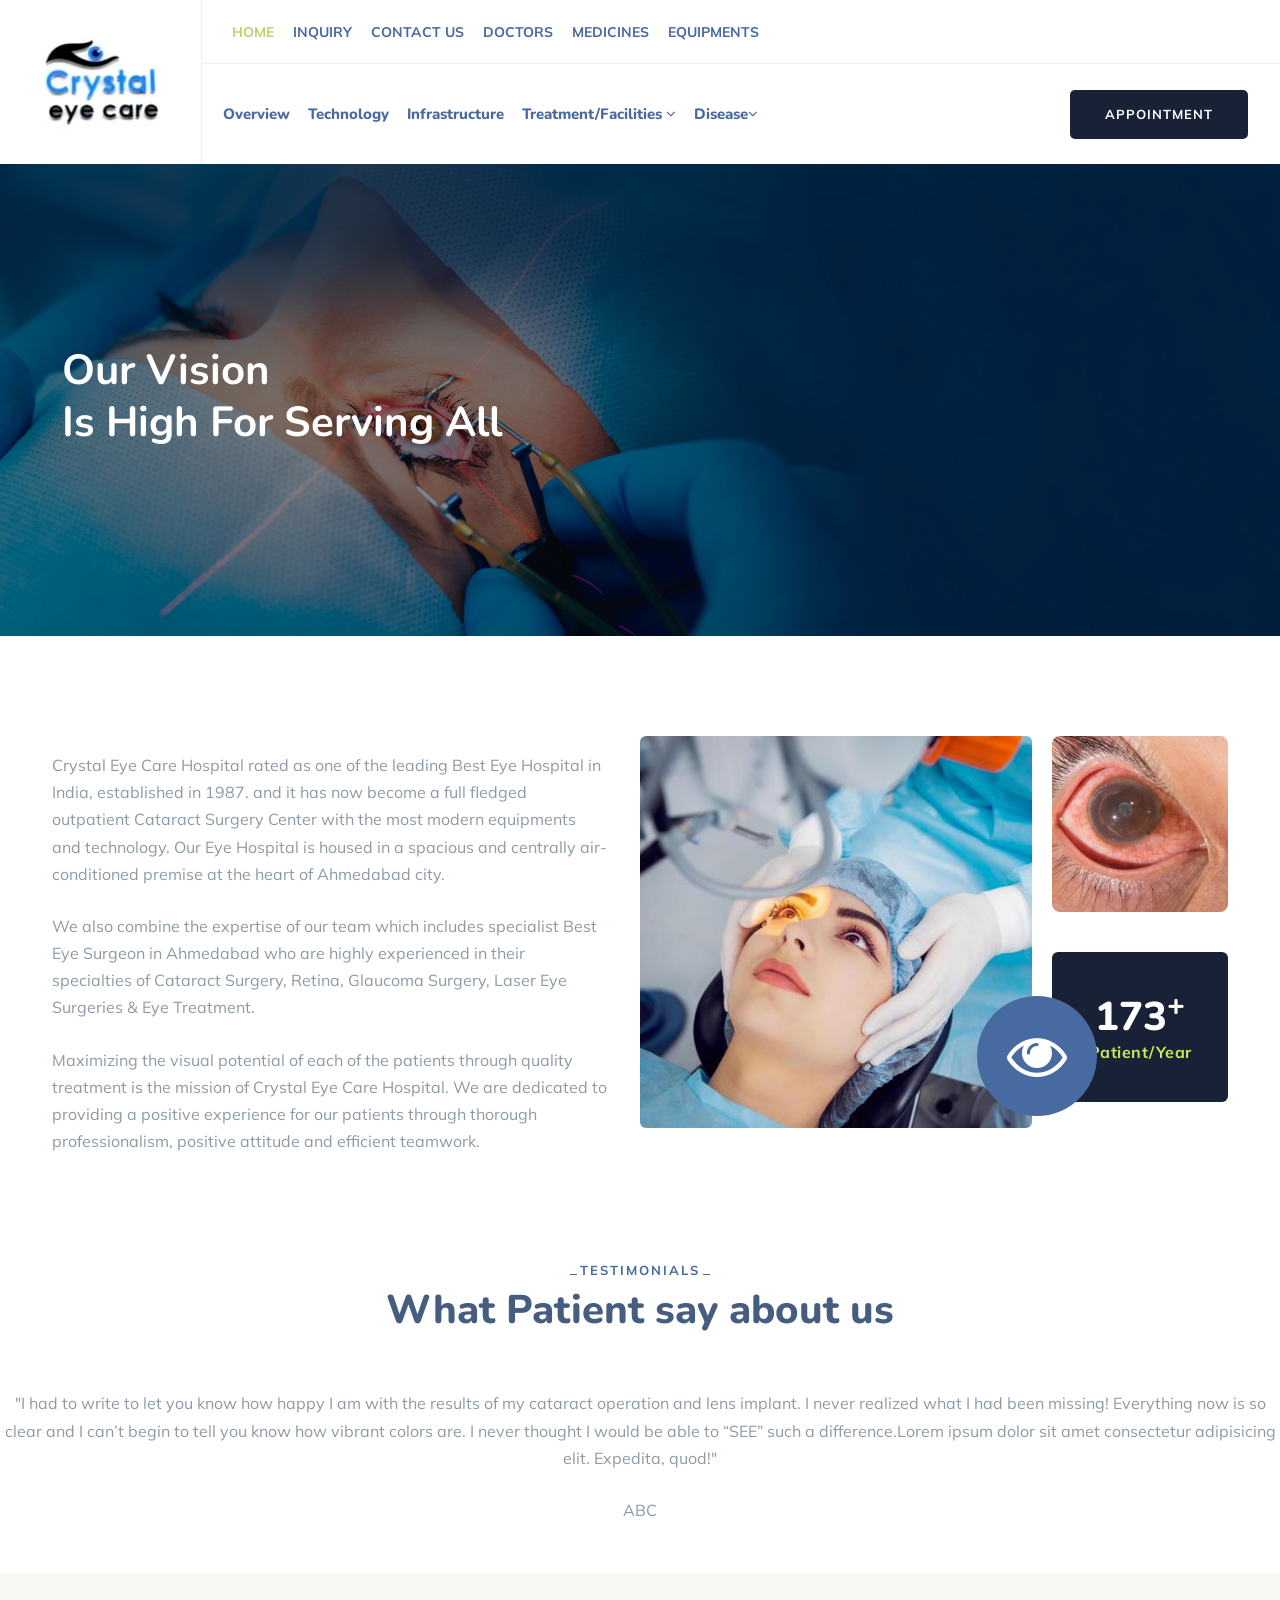
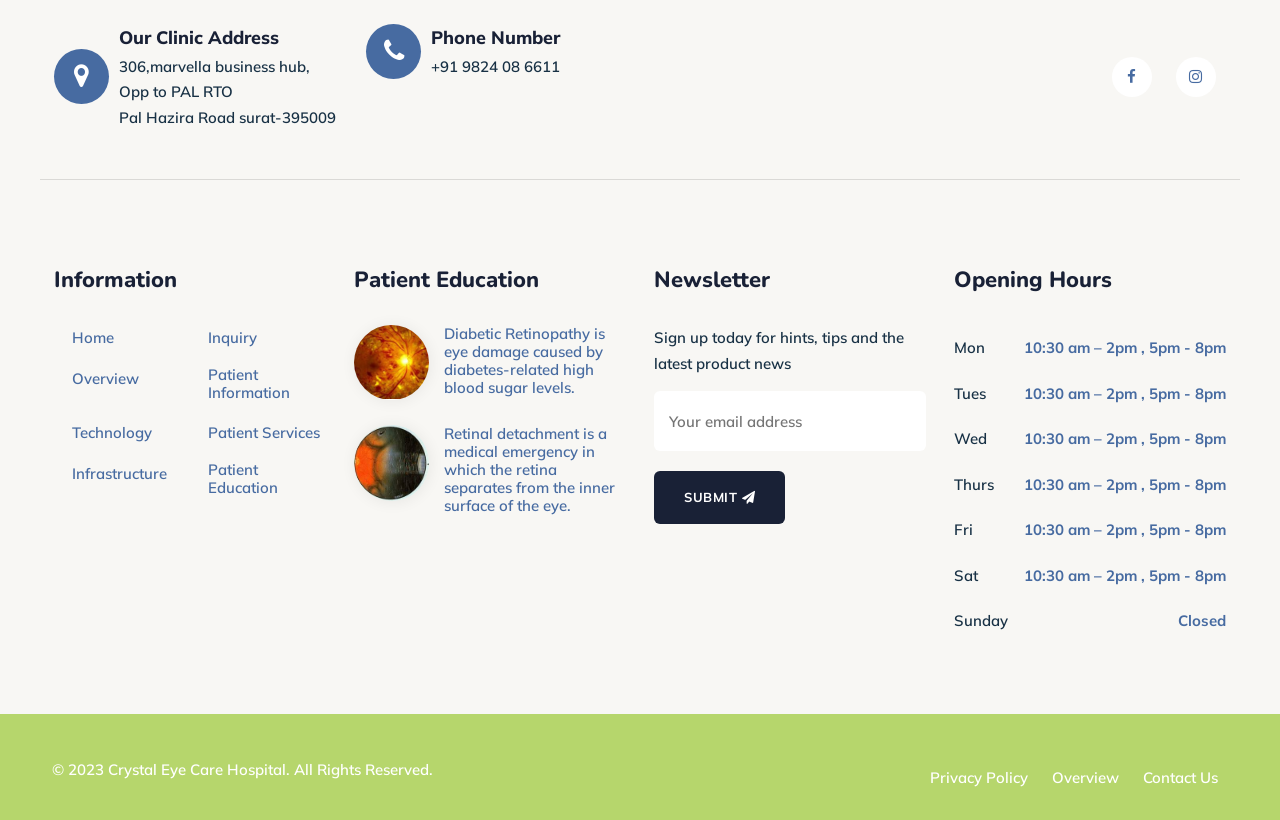
==== index.html @ 99a009f4 "ui changes" ====
<html class="no-js" lang="en">
    <head>
    <meta charset="utf-8">
    <meta http-equiv="x-ua-compatible" content="ie=edge">
    <title>The Best Eye Specialist Doctor in Ahmedabad l Eye Specialist Doctor Gujarat</title>
    <meta name="robots" content="noindex, follow">
    <link rel="canonical" href="https://risingretina.matrixpanel.in/" />
    <meta name="description" content="Risingretina eye hospital, located in Shivranjani Cross Roads, Satellite, Ahmedabad,  is a top-rated eye hospital in Ahmedabad, If you're searching for an eye center specialist near you, their expert eye doctor and surgeon (ophthalmologist) can provide high-quality care.">
    <meta name="keywords" content="Eye Hospital in Ahmedabad, Eye Doctor in Ahmedabad, Eye Specialist in Ahmedabad, Best Eye Hospital in Ahmedabad, Retina Specialist in Ahmedabad, Crystal Eye Care Hospital Ahmedabad."/>
    <meta name="viewport" content="width=device-width, initial-scale=1, shrink-to-fit=no">
    <!-- Favicon -->
       <link rel="shortcut icon" type="image/x-icon" href="images/logo.jpg">
    <!-- CSS
       ============================================ -->
    <!-- Bootstrap CSS -->
    <link rel="stylesheet" href="css/bootstrap.min.css">
    <!-- Fontawesome -->
    <!-- <link rel="stylesheet" href="css/fontawesome.css"> -->
    <link rel="stylesheet" href="https://cdnjs.cloudflare.com/ajax/libs/font-awesome/4.7.0/css/font-awesome.css" integrity="sha512-5A8nwdMOWrSz20fDsjczgUidUBR8liPYU+WymTZP1lmY9G6Oc7HlZv156XqnsgNUzTyMefFTcsFH/tnJE/+xBg==" crossorigin="anonymous" referrerpolicy="no-referrer" />
    <!-- Flaticon -->
    <link rel="stylesheet" href="css/flaticon.css">

    <!-- optico Icons -->
    <link rel="stylesheet" href="css/pbminfotech-base-icons.css">
    <!-- Themify Icons -->
    <link rel="stylesheet" href="css/themify-icons.css">
    <!-- Slick -->
    <link rel="stylesheet" href="css/swiper.min.css">
    <!-- Magnific -->
    <link rel="stylesheet" href="css/magnific-popup.css">
    <!-- AOS -->
    <link rel="stylesheet" href="css/aos.css">
    <!-- Shortcode CSS -->
    <link rel="stylesheet" href="css/shortcode.css">
    <!-- Base CSS -->
    <link rel="stylesheet" href="css/base.css">
    <!-- Style CSS -->
    <link rel="stylesheet" href="css/style.css">
    <!-- Responsive CSS -->
    <link rel="stylesheet" href="css/responsive.css">
    <!-- REVOLUTION STYLE SHEETS -->
    <link rel="stylesheet" type="text/css" href="revolution/rs6.css">

 </head>


 <style>
   .swiper-wrapper{
      height:auto;
   }
 </style>
 <body data-aos-easing="ease" data-aos-duration="400" data-aos-delay="0">
    <!-- page wrapper -->
    <div class="page-wrapper">

       <!-- Header Main Area -->
       <!-- Header Main Area -->
       <header class="site-header header-style-1">
         <div class="site-header-menu">
            <div class="container-fuild">
               <div class="d-flex align-items-center justify-content-between">
                  <div class="site-branding">
                     <!-- Logo area -->
                     <h1 class="site-title">
                        <a href="index.html" rel="home">
                           <img class="logo-img" src="images/logo.png" alt="Cardioly Demo1" title="Cardioly Demo1">
                        </a>
                     </h1>				        
                  </div>
                  <div class="flex-grow-1">
                     <div class="pre-header">
                        <div class="container-fuild">
                           <div class="d-md-flex justify-content-between">
                              <div class="pbmit-pre-header-left">
                              <span class="pbmit-label active"> <a href="index.html">Home</a> 
                           
                                 </span>
                               <span class="pbmit-label"><a href="inquiry.html">Inquiry</a></span>
                            <span class="pbmit-label"><a href="contact.html">Contact Us</a></span>
                           <span class="pbmit-label"><a href="#">Doctors</a></span>
                           <span class="pbmit-label"><a href="#">Medicines</a></span>
                           <span class="pbmit-label"><a href="#">Equipments</a></span>
                              </div>
                              <div class="pbmit-pre-header-right">
                                 <ul class="pbmit-contact-info d-flex align-items-center">
                                    <!-- <li>
                                       <a href="mailto:docnikitaspatel@gmail.com"> <i class="fa fa-envelope" aria-hidden="true"></i> Email  : docnikitaspatel@gmail.com</a>
                                    </li>
                                    <li>
                                       <a href="tel:+917990723404"><i class="fa fa-phone" aria-hidden="true"></i> Phone : +91 79 9072 3404 </a>                                   </li>
                                    <li>
                                       <ul class="pbmit-social-links d-flex align-items-center">
                                          <li class="pbmit-social-li pbmit-social-facebook">
                                             <a href="https://www.facebook.com/profile.php?id=100054410862900&mibextid=LQQJ4d" target="_blank">
                                               <i class="fa fa-facebook-f"></i>
                                             </a>
                                          </li>
                                          <li class="pbmit-social-li pbmit-social-twitter">
                                             <a href="https://www.instagram.com/dr.nikita_eye_hospital/?igshid=YmMyMTA2M2Y%3D" target="_blank">
                                               <i class="fa fa-instagram"></i>
                                             </a>
                                          </li> -->
                                          <!-- <li class="pbmit-social-li pbmit-social-linkedin">
                                             <a href="#" target="_blank">
                                                <i class="pbmit-base-icon-linkedin-squared"></i>
                                             </a>
                                          </li>
                                          <li class="pbmit-social-li pbmit-social-youtube">
                                             <a href="#" target="_blank">
                                                <i class="pbmit-base-icon-youtube-play"></i>
                                             </a>
                                          </li> -->
                                       </ul>
                                    </li>
                                 </ul>						
                              </div>
                           </div>
                        </div>
                     </div>
                     <div class="site-header-menu-inner">
                        <div class="container-fuild">
                           <div class="row">
                              <div class="col-md-12">
                                 <div class="d-flex justify-content-between">
                                    <div class="site-navigation ml-auto">
                                       <nav class="main-menu navbar-expand-xl navbar-light">
                                          <div class="navbar-header">
                                             <!-- Toggle Button --> 
                                             <button class="navbar-toggler" type="button" data-bs-toggle="collapse" data-bs-target="#navbarSupportedContent" aria-controls="navbarSupportedContent" aria-expanded="false" aria-label="Toggle navigation">
                                                <!-- <i class="pbmit-base-icon-menu-1"></i> -->
                                                <i class="fa fa-bars"></i>
                                             </button>
                                          </div>
                                          <div class="collapse navbar-collapse clearfix" id="navbarSupportedContent">
                                             <ul class="navigation clearfix">
                                                <li class="dropdown d-xl-none active">
                                                   <a href="index.html">Home</a>
                                  
                                               </li>

<li class="dropdown d-xl-none">
                                                   <a href="/inquiry.php">Inquiry</a>
                                  
                                               </li>

<li class="dropdown d-xl-none">
                                                   <a href="contact.html">Contact Us</a>
                                  
                                               </li>
<li class="dropdown ">
                                                   <a href="overview.html">Overview</a>
                                  
                                               </li>
                                                <li class="dropdown">
                                                   <a href="technology.html">Technology</a>
         
                                         </li>
                                                
                                                <!-- <li class="dropdown">
                                                   <a href="#">Service</a>
                       
                                                <span class="righticon"><i class="fa fa-angle-down"></i></span></li> -->
                                                
                                                <li class="dropdown">
                                                   <a href="infrastructure.html">Infrastructure</a>

                                               </li>
                                               <li class="dropdown">
                                                   <a href="#">Treatment/Facilities  <i class="fa fa-angle-down" aria-hidden="true"></i></a>
                                                       <ul>
                                                         <li><a href="cataract.html">Cataract</a></li>
                                                         <li><a href="lasik.html">Lasik</a></li>
                                                      </ul>
                                                      <span class="righticon"><i class="fa fa-angle-down"></i></span>
                                              </li>
                                              <li class="dropdown">
                                               <a href="#">Disease<i class="fa fa-angle-down" aria-hidden="true"></i></a>
  <ul>
                                                         <li><a href="cataract.html">Cataract</a></li>
                                                         <li><a href="lasik.html">Lasik</a></li>
                                                      </ul>
<span class="righticon"><i class="fa fa-angle-down"></i></span>
                                               </li>
                                               
                                             </ul>
                                          </div>
                                       </nav>
                                    </div>
                                    <div class="pbmit-right-box">
                                       <!-- <div class="pbmit-header-search-btn">
                                          <a href="#"><i class="fa fa-search" aria-hidden="true"></i></a>
                                       </div> -->
                                       <div class="menu-right-box d-flex align-items-center">
                                          <div class="pbmit-header-button">
                                             <a href="inquiry.php" class="pbmit-btn">Appointment</a>
                                          </div>
                                       </div>
                                    </div>
                                 </div>
                              </div>
                           </div>
                        </div>
                     </div>
                  </div>
               </div>
            </div>
         </div>
        

       
         </div>
      </header>

       <div class="pbmit-title-bar-wrapper position-relative">
         <div class="img-cover">
            <img src="images/bg/homepage.jpg" alt="" class="w-100 d-none d-sm-block" srcset="">
            <img src="images/bg/home.jpg" alt="" class="w-100 d-block d-sm-none" srcset="">





         </div>
         
        <div class="container banner-container">
           <div class="pbmit-title-bar-content">
              <div class="pbmit-title-bar-content-inner">
   
                 <div class="pbmit-tbar">
                    <div class="pbmit-tbar-inner container">
                       <h1 class="pbmit-tbar-title">Our Vision<br/> is High for Serving all </h1>
                    </div>
                 </div>
              </div>
           </div>
        </div>
     </div>


       <!-- Header Main Area End Here -->

       <!-- Page Content -->
       <div class="page-content">

 

          <!-- About Start -->
          <section class="section-lg about-section-home1">
             <div class="container">
                <div class="row g-0">
                   <div class="col-md-12 col-xl-6">
                      <div class="about-left-section">
                         <!-- <div class="pbmit-heading-subheading text-left">
                            <h4 class="pbmit-subtitle">Who We Are</h4>
                            <h2 class="pbmit-title">Few Reason Why You Should Choose Us</h2>
                         </div> -->
                         <!-- <div class="about-heading-title">
                            The Heart care Heart Hospital have latest &amp; best technology.
                         </div> -->
                         <p class="mt-3">                            	
                          Crystal Eye Care Hospital rated as one of the leading Best Eye Hospital in India, established in 1987. and it has now become a full fledged outpatient Cataract Surgery Center with the most modern equipments and technology. Our Eye Hospital is housed in a spacious and centrally air-conditioned premise at the heart of Ahmedabad city.
                            <!-- Cardiologists are doctors who specialize in diagnosing and treating diseases or conditions of the heart and blood cardiovascular system Heart cardiologists are listed in the professional directory. -->
                         </p>
                         <p class="mt-3">                            	
                          We also combine the expertise of our team which includes specialist Best Eye Surgeon in Ahmedabad who are highly experienced in their specialties of Cataract Surgery, Retina, Glaucoma Surgery, Laser Eye Surgeries & Eye Treatment.
                            <!-- Cardiologists are doctors who specialize in diagnosing and treating diseases or conditions of the heart and blood cardiovascular system Heart cardiologists are listed in the professional directory. -->
                         </p>

                         <p class="mt-3">                            	
                          Maximizing the visual potential of each of the patients through quality treatment is the mission of Crystal Eye Care Hospital. We are dedicated to providing a positive experience for our patients through thorough professionalism, positive attitude and efficient teamwork.
                            <!-- Cardiologists are doctors who specialize in diagnosing and treating diseases or conditions of the heart and blood cardiovascular system Heart cardiologists are listed in the professional directory. -->
                         </p>

                         <!-- <p class="mt-3">                            	
                           Dr. Nikita started private practice since 2017 at Dr. Nikita Eye Hospital 306, Marvella Business Hub, Pal-Hazira Road, Surat-395009.
                         </p> -->
                            <!-- Cardiologists are doctors who specialize in diagnosing and treating diseases or conditions of the heart and blood cardiovascular system Heart cardiologists are listed in the professional directory. -->
                         
                
                         <!-- <div class="left-last-section">
                            <div class="row">
                               <div class="col-md-6">
                                  <div class="pbminfotech-ele-fid-style-5">
                                     <div class="pbmit-fld-contents d-flex">
                                        <div class="pbmit-sbox-icon-wrapper">
                         
                                           <i class="fa-solid fa-heart"></i>
                                        </div>
                                        <div class="pbmit-fld-content-wrap">
                                           <h4 class="pbmit-fid-inner">
                                              <span class="pbmit-number-rotate" data-appear-animation="animateDigits" data-from="0" data-to="870" data-interval="5" data-before="" data-before-style="" data-after="" data-after-style="">0</span><span class="pbmit-fid-sub"><sup>+</sup></span>
                                           </h4>
                                           <span class="pbmit-fid-title">Satisfied Patients</span>
                                        </div>
                                     </div>
                                  </div>
                               </div>
                               <div class="col-md-6">
                                  <ul class="list-group list-group-borderless">
                                     <li class="list-group-item">
                                        <i class="pbmit-base-icon-ok-1"></i> Suspe ndisse suscipit sagtis.
                                     </li>
                                     <li class="list-group-item">
                                        <i class="pbmit-base-icon-ok-1"></i> Entum estibulum dignissim.
                                     </li>
                                     <li class="list-group-item">
                                        <i class="pbmit-base-icon-ok-1"></i> If you are going to passage.
                                     </li>
                                     <li class="list-group-item">
                                        <i class="pbmit-base-icon-ok-1"></i> Entum estibulum dignissim.
                                     </li>
                                  </ul>
                               </div>
                            </div>
                         </div> -->
                      </div>
                   </div>
                   <div class="col-md-12 col-xl-6">
                      <div class="about-img-section">
                         <div class="row g-0">
                            <div class="col-md-8">
                               <div class="about-img-one">
                                  <img src="images/02.jpeg" class="img-fluid w-100" alt="">
                               </div>
                            </div>
                            <div class="col-md-4">
                               <div class="about-img-second">
                                  <img src="images/03.jpeg" class="img-fluid w-100" alt="">
                                  <div class="pbminfotech-ele-fid-style-4">
                                     <div class="pbmit-fld-contents">
                                        <div class="pbmit-fid-wrap">
                                           <h4 class="pbmit-fid-inner">
                                              <span class="pbmit-number-rotate" data-appear-animation="animateDigits" data-from="0" data-to="1500" data-interval="5" data-before="" data-before-style="" data-after="" data-after-style="">0</span><span class="pbmit-fid-sub"><sup>+</sup></span>
                                           </h4>
                                           <span class="pbmit-fid-title">Patient/Year</span>
                                        </div>
                                     </div>
                                  </div> 
                                  <div class="about-icon-section d-flex align-items-center justify-content-center">
                                    <i class="fa fa-eye"></i>
                                     <!-- <i aria-hidden="true" class="pbmit-cardioly-icon pbmit-cardioly-icon-care"></i> -->
                                  </div>
                               </div>
                            </div>
                         </div>
                      </div>
                   </div>
                </div>
             </div>
          </section>
          <!-- About End --> 

          <!-- <div class="bg-color-section-home1"></div> -->

          <!-- Service Start --> 
          <!-- <section class="service-section-home1">
             <div class="container">
                <div class="pbmit-heading-subheading text-center">
                   <h4 class="pbmit-subtitle">What We Have</h4>
                   <h2 class="pbmit-title">Heart Care based Solutions</h2>
                </div>
                <div class="row">
                   <div class="col-md-6 col-lg-3">
                      <article class="pbmit-service-style-3">
                         <div class="pbminfotech-post-item">
                            <div class="pbmit-featured-wrapper">
                               <img src="images/services/service-01.jpg" class="img-fluid" alt="">
                            </div>
                            <div class="pbminfotech-box-content">
                               <div class="pbmit-service-icon-wrapper">
                                  <i class="pbmit-cardioly-icon-doctor"></i>		
                               </div>
                               <div class="pbminfotech-box-content-inner">
                                  <div class="pbmit-service-cat">
                                     <a href="#" rel="tag">Surgery</a>
                                  </div>
                                  <h3 class="pbmit-service-title">
                                     <a href="service-details.html">Heart Surgery</a>
                                  </h3>
                                  <div class="pbmit-service-btn">
                                     <a class="pbmit-service-btn-a" href="service-details.html"><span>Read More</span></a>
                                  </div>
                               </div>
                            </div>
                         </div>
                      </article>
                   </div>
                   <div class="col-md-6 col-lg-3">
                      <article class="pbmit-service-style-3">
                         <div class="pbminfotech-post-item">
                            <div class="pbmit-featured-wrapper">
                               <img src="images/services/service-02.jpg" class="img-fluid" alt="">
                            </div>
                            <div class="pbminfotech-box-content">
                               <div class="pbmit-service-icon-wrapper">
                                  <i class="pbmit-cardioly-icon-ekg-monitor"></i>		
                               </div>
                               <div class="pbminfotech-box-content-inner">
                                  <div class="pbmit-service-cat">
                                     <a href="#" rel="tag">Saving Lives</a>
                                  </div>
                                  <h3 class="pbmit-service-title">
                                     <a href="service-details.html">Valve Diseases</a>
                                  </h3>
                                  <div class="pbmit-service-btn">
                                     <a class="pbmit-service-btn-a" href="service-details.html">
                                        <span>Read More</span>
                                     </a>
                                  </div>
                               </div>
                            </div>
                         </div>
                      </article>
                   </div>
                   <div class="col-md-6 col-lg-3">
                      <article class="pbmit-service-style-3">
                         <div class="pbminfotech-post-item">
                            <div class="pbmit-featured-wrapper">
                               <img src="images/services/service-03.jpg" class="img-fluid" alt="">
                            </div>
                            <div class="pbminfotech-box-content">
                               <div class="pbmit-service-icon-wrapper">
                                  <i class="pbmit-cardioly-icon-heart-rate"></i>		
                               </div>
                               <div class="pbminfotech-box-content-inner">
                                  <div class="pbmit-service-cat">
                                     <a href="#" rel="tag">Great Care</a>
                                  </div>
                                  <h3 class="pbmit-service-title">
                                     <a href="service-details.html">Children’s</a>
                                  </h3>
                                  <div class="pbmit-service-btn">
                                     <a class="pbmit-service-btn-a" href="service-details.html">
                                        <span>Read More</span>
                                     </a>
                                  </div>
                               </div>
                            </div>
                         </div>
                      </article>
                   </div>
                   <div class="col-md-6 col-lg-3">
                      <article class="pbmit-service-style-3">
                         <div class="pbminfotech-post-item">
                            <div class="pbmit-featured-wrapper">
                               <img src="images/services/service-04.jpg" class="img-fluid" alt="">
                            </div>
                            <div class="pbminfotech-box-content">
                               <div class="pbmit-service-icon-wrapper">
                                  <i class="pbmit-cardioly-icon-checkup"></i>		
                               </div>
                               <div class="pbminfotech-box-content-inner">
                                  <div class="pbmit-service-cat">
                                     <a href="#" rel="tag">Better Life</a>
                                  </div>
                                  <h3 class="pbmit-service-title">
                                     <a href="service-details.html">Heart Transplant</a>
                                  </h3>
                                  <div class="pbmit-service-btn">
                                     <a class="pbmit-service-btn-a" href="service-details.html">
                                        <span>Read More</span>
                                     </a>
                                  </div>
                               </div>
                            </div>
                         </div>
                      </article>
                   </div>
                </div>
             </div>
          </section> -->
          <!-- Service End -->

          <!-- Offer Start -->
          <!-- <section class="offer-section-home1">
             <div class="container">
                <div class="row align-items-center">
                   <div class="col-md-12 col-xl-6">
                      <div class="offer-left-section">
                         <div class="pbmit-heading-subheading text-left">
                            <h4 class="pbmit-subtitle">What We Offer</h4>
                            <h2 class="pbmit-title">What Can Offer for You</h2>
                         </div>                
                         <p>We are seamlessly merge two key components – friendly nature and latest technology machine. We are uniquely deploy cross-team benefits with wireless testing procedures.</p>
                         <div class="offer-ihbox-section">
                            <div class="row g-0">
                               <div class="col-md-6">
                                  <div class="pbmit-ihbox-style-6">
                                     <div class="d-flex">
                                        <div class="pbmit-ihbox-icon">
                                           <div class="pbmit-ihbox-icon-wrapper pbmit-ihbox-icon-type-image">
                                              <img src="images/icon/author-01.jpg" class="img-fluid" alt="Dr. Richard Nixon">
                                           </div>
                                        </div>
                                        <div class="pbmit-ihbox-contents">
                                           <h2 class="pbmit-element-title">Dr. Richard Nixon</h2>
                                           <div class="pbmit-heading-desc">CEO &amp; Founder</div>
                                        </div>
                                     </div>
                                  </div>
                               </div>
                               <div class="col-md-6">
                                  <div class="offer-signechar-section">
                                     <img src="images/signechar-02.png" class="img-fluid" alt="">
                                  </div>
                               </div>
                            </div>
                         </div>
                         <a href="our-plans.html">
                            <i class="pbmit-base-icon-angle-right"></i>
                            <span class="button-text-section">Readmore</span>                             
                         </a>
                      </div>
                   </div>
                   <div class="col-md-12 col-xl-6">
                      <div class="accordion accordion-style-1" id="accordionExample">
                         <div class="accordion-item">
                            <h2 class="accordion-header" id="headingOne">
                               <button class="accordion-button" type="button" data-bs-toggle="collapse" data-bs-target="#collapseOne" aria-expanded="true" aria-controls="collapseOne">
                                  01. Have you need an expert medical team in house?
                               </button>
                            </h2>
                            <div id="collapseOne" class="accordion-collapse collapse show" aria-labelledby="headingOne" data-bs-parent="#accordionExample">
                               <div class="accordion-body">
                               <div class="row align-items-center">
                                  <div class="col-md-6">
                                     <p class="accordion-decs">Heart care and specialist doctors in the hospital. They are carefully and easily manage heart surgey.</p>
                                  </div>
                                  <div class="col-md-6">
                                     <ul>
                                        <li>The extinction of plant and</li>
                                        <li>animal species is endangering</li>
                                        <li>the functioning of ecosystems</li>
                                     </ul>
                                  </div>
                               </div>
                               </div>
                            </div>
                         </div>
                         <div class="accordion-item">
                            <h2 class="accordion-header" id="headingTwo">
                               <button class="accordion-button collapsed" type="button" data-bs-toggle="collapse" data-bs-target="#collapseTwo" aria-expanded="false" aria-controls="collapseTwo">
                               02. The medical Experts carefully Transplant the Heart
                               </button>
                            </h2>
                            <div id="collapseTwo" class="accordion-collapse collapse" aria-labelledby="headingTwo" data-bs-parent="#accordionExample">
                               <div class="accordion-body">
                               <div class="row d-flex align-items-center accordion-content-inner">
                                  <div class="col-md-6">
                                     <p class="accordion-decs">Heart care and specialist doctors in the hospital. They are carefully and easily manage heart surgey.</p>
                                  </div>
                                  <div class="col-md-6">
                                     <ul>
                                        <li>The extinction of plant and</li>
                                        <li>animal species is endangering</li>
                                        <li>the functioning of ecosystems</li>
                                     </ul>
                                  </div>
                               </div>
                               </div>
                            </div>
                         </div>
                         <div class="accordion-item">
                            <h2 class="accordion-header" id="headingThree">
                               <button class="accordion-button collapsed" type="button" data-bs-toggle="collapse" data-bs-target="#collapseThree" aria-expanded="false" aria-controls="collapseThree">
                               03. Experience in When to repair the mitral valve.
                               </button>
                            </h2>
                            <div id="collapseThree" class="accordion-collapse collapse" aria-labelledby="headingThree" data-bs-parent="#accordionExample">
                               <div class="accordion-body">
                               <div class="row align-items-center">
                                  <div class="col-md-6">
                                     <p class="accordion-decs">Heart care and specialist doctors in the hospital. They are carefully and easily manage heart surgey.</p>
                                  </div>
                                  <div class="col-md-6">
                                     <ul>
                                        <li>The extinction of plant and</li>
                                        <li>animal species is endangering</li>
                                        <li>the functioning of ecosystems</li>
                                     </ul>
                                  </div>
                               </div>
                               </div>
                            </div>
                         </div>
                      </div>
                   </div>
                </div>
             </div>
          </section> -->
          <!-- Offer End --> 

          <!-- Testimonial Start --> 
          <!-- <section class="testimonial-section-home1">
             <div class="container">
                <div class="row g-0">
                   <div class="col-md-2 col-xl-5"></div>
                   <div class="col-md-10 col-xl-7">
                      <div class="swiper-slider pbmit-element-viewtype-carousel-1 swiper-initialized swiper-horizontal swiper-pointer-events" data-autoplay="false" data-dots="true" data-arrows="false" data-columns="1" data-margin="" data-effect="slide">
                         <div class="swiper-wrapper" id="swiper-wrapper-66425486320aeb1b" aria-live="polite" style="transform: translate3d(0px, 0px, 0px);">
                            <div class="swiper-slide swiper-slide-active" role="group" aria-label="1 / 3" style="width: 641px; margin-right: 30px;">

                               <article class="pbmit-testimonial-style-2">
                                  <div class="pbminfotech-post-item">
                                     <div class="pbminfotech-box-content d-md-flex">
                                        <div class="pbminfotech-box-img">
                                           <div class="pbmit-featured-wrapper">
                                              <img src="images/testimonial/testimonial-01.jpg" class="img-fluid" alt="">
                                           </div>
                                           <div class="pbminfotech-box-star-ratings">
                                              <i class="pbmit-base-icon-star pbmit-active"></i>
                                              <i class="pbmit-base-icon-star pbmit-active"></i>
                                              <i class="pbmit-base-icon-star pbmit-active"></i>
                                              <i class="pbmit-base-icon-star pbmit-active"></i>
                                              <i class="pbmit-base-icon-star"></i>
                                           </div>
                                        </div>
                                        <div class="pbminfotech-box-desc">
                                           <blockquote class="pbminfotech-testimonial-text">
                                              <p>The Heart hospital specialist doctor were manage my heart surgery and the surgery went well and I was able to go with my life within just few weeks. This guys gave the great care of my heart. Thank you!</p>
                                           </blockquote>
                                           <div class="pbminfotech-box-author d-flex align-items-center">
                                              <h3 class="pbminfotech-box-title">Roma Charles</h3>
                                              <div class="pbminfotech-testimonial-detail">Heart blockage</div>
                                           </div>
                                        </div>
                                     </div>
                                  </div>
                               </article>
                            </div>
                            <div class="swiper-slide swiper-slide-next" role="group" aria-label="2 / 3" style="width: 641px; margin-right: 30px;">
            
                               <article class="pbmit-testimonial-style-2">
                                  <div class="pbminfotech-post-item">
                                     <div class="pbminfotech-box-content d-md-flex">
                                        <div class="pbminfotech-box-img">
                                           <div class="pbmit-featured-wrapper">
                                              <img src="images/testimonial/testimonial-02.jpg" class="img-fluid" alt="">
                                           </div>
                                           <div class="pbminfotech-box-star-ratings">
                                              <i class="pbmit-base-icon-star pbmit-active"></i>
                                              <i class="pbmit-base-icon-star pbmit-active"></i>
                                              <i class="pbmit-base-icon-star pbmit-active"></i>
                                              <i class="pbmit-base-icon-star pbmit-active"></i>
                                              <i class="pbmit-base-icon-star pbmit-active"></i>
                                           </div>
                                        </div>
                                        <div class="pbminfotech-box-desc">
                                           <blockquote class="pbminfotech-testimonial-text">
                                              <p>The Heart care hospital specialist doctor were manage my heart surgery and the my surgery went well and I was able to go on with my life within just few weeks. This guys gave the great care of my heart. Thank you!</p>
                                           </blockquote>
                                           <div class="pbminfotech-box-author d-flex align-items-center">
                                              <h3 class="pbminfotech-box-title">Emmy Barton</h3>
                                              <div class="pbminfotech-testimonial-detail">Valve Repair</div>
                                           </div>
                                        </div>
                                     </div>
                                  </div>
                               </article>
                            </div>
                            <div class="swiper-slide" role="group" aria-label="3 / 3" style="width: 641px; margin-right: 30px;">
                          
                               <article class="pbmit-testimonial-style-2">
                                  <div class="pbminfotech-post-item">
                                     <div class="pbminfotech-box-content d-md-flex">
                                        <div class="pbminfotech-box-img">
                                           <div class="pbmit-featured-wrapper">
                                              <img src="images/testimonial/testimonial-03.jpg" class="img-fluid" alt="">
                                           </div>
                                           <div class="pbminfotech-box-star-ratings">
                                              <i class="pbmit-base-icon-star pbmit-active"></i>
                                              <i class="pbmit-base-icon-star pbmit-active"></i>
                                              <i class="pbmit-base-icon-star pbmit-active"></i>
                                              <i class="pbmit-base-icon-star pbmit-active"></i>
                                              <i class="pbmit-base-icon-star pbmit-active"></i>
                                           </div>
                                        </div>
                                        <div class="pbminfotech-box-desc">
                                           <blockquote class="pbminfotech-testimonial-text">
                                              <p>The Heart care hospital specialist doctor were manage my heart surgery and the my surgery went well and I was able to go on with my life within just few weeks. This guys gave the great care of my heart. Thank you!</p>
                                           </blockquote>
                                           <div class="pbminfotech-box-author d-flex align-items-center">
                                              <h3 class="pbminfotech-box-title">Angle Rusconi</h3>
                                              <div class="pbminfotech-testimonial-detail">Heart implant</div>
                                           </div>
                                        </div>
                                     </div>
                                  </div>
                               </article>
                            </div>
                         </div>
                      <div class="swiper-pagination swiper-pagination-clickable swiper-pagination-bullets swiper-pagination-horizontal"><span class="swiper-pagination-bullet swiper-pagination-bullet-active" tabindex="0" role="button" aria-label="Go to slide 1" aria-current="true"></span><span class="swiper-pagination-bullet" tabindex="0" role="button" aria-label="Go to slide 2"></span><span class="swiper-pagination-bullet" tabindex="0" role="button" aria-label="Go to slide 3"></span></div><span class="swiper-notification" aria-live="assertive" aria-atomic="true"></span></div>
                   </div>
                </div>
             </div>
          </section> -->
          <!-- Testimonial End -->

          <!-- team Start -->
          <!-- <section class="section-lg">
             <div class="container">
                <div class="pbmit-heading-subheading text-center">
                   <h4 class="pbmit-subtitle">Expert Doctor</h4>
                   <h2 class="pbmit-title">Meet the Specialist Team</h2>
                   <div class="mt-2">
                      If you have been diagnosed or suspect a heart condition our team of cardiologist<br> are available to help at several convenient locations.
                   </div>
                </div>
                <div class="row">
                   <div class="col-md-4">
                      <article class="pbmit-team-style-1">
                         <div class="pbminfotech-post-item">
                            <div class="pbminfotech-team-image-box">
                               <div class="pbmit-featured-wrapper">
                                  <img src="images/team/team-01.jpg" class="img-fluid" alt="">
                               </div>
                            </div>
                            <div class="pbminfotech-box-content">
                               <div class="pbminfotech-box-content-inner">
                                  <div class="pbminfotech-box-team-position">
                                     <div class="pbminfotech-box-team-position">Cardiologist</div>
                                  </div>
                                  <h3 class="pbmit-team-title">
                                     <a href="team-member-details.html">Dr. Anna Willey</a>
                                  </h3>
                               </div>
                               <div class="pbminfotech-box-social-links">
                                  <i class="pbmit-base-icon-share d-none"></i>
                                  <ul class="pbmit-social-links pbmit-team-social-links">
                                     <li class="pbmit-social-li pbmit-social-facebook">
                                        <a href="#" title="Facebook" target="_blank">
                                           <span><i class="pbmit-base-icon-facebook-squared"></i></span>
                                        </a>
                                     </li>
                                     <li class="pbmit-social-li pbmit-social-twitter">
                                        <a href="#" title="Twitter" target="_blank">
                                           <span><i class="pbmit-base-icon-twitter"></i></span>
                                        </a>
                                     </li>
                                     <li class="pbmit-social-li pbmit-social-instagram">
                                        <a href="#" title="Instagram" target="_blank">
                                           <span><i class="pbmit-base-icon-instagram"></i></span>
                                        </a>
                                     </li>
                                  </ul>
                               </div>
                            </div>
                         </div>
                      </article>
                   </div>
                   <div class="col-md-4">
                      <article class="pbmit-team-style-1">
                         <div class="pbminfotech-post-item">
                            <div class="pbminfotech-team-image-box">
                               <div class="pbmit-featured-wrapper">
                                  <img src="images/team/team-02.jpg" class="img-fluid" alt="">
                               </div>
                            </div>
                            <div class="pbminfotech-box-content">
                               <div class="pbminfotech-box-content-inner">
                                  <div class="pbminfotech-box-team-position">
                                     <div class="pbminfotech-box-team-position">Assistant Surgeon</div>
                                  </div>
                                  <h3 class="pbmit-team-title">
                                     <a href="team-member-details.html">Dr. Edward Berry</a>
                                  </h3>
                               </div>
                               <div class="pbminfotech-box-social-links">
                                  <i class="pbmit-base-icon-share d-none"></i>
                                  <ul class="pbmit-social-links pbmit-team-social-links">
                                     <li class="pbmit-social-li pbmit-social-facebook">
                                        <a href="#" title="Facebook" target="_blank">
                                           <span><i class="pbmit-base-icon-facebook-squared"></i></span>
                                        </a>
                                     </li>
                                     <li class="pbmit-social-li pbmit-social-twitter">
                                        <a href="#" title="Twitter" target="_blank">
                                           <span><i class="pbmit-base-icon-twitter"></i></span>
                                        </a>
                                     </li>
                                     <li class="pbmit-social-li pbmit-social-instagram">
                                        <a href="#" title="Instagram" target="_blank">
                                           <span><i class="pbmit-base-icon-instagram"></i></span>
                                        </a>
                                     </li>
                                  </ul>
                               </div>
                            </div>
                         </div>
                      </article>
                   </div>
                   <div class="col-md-4">
                      <article class="pbmit-team-style-1">
                         <div class="pbminfotech-post-item">
                            <div class="pbminfotech-team-image-box">
                               <div class="pbmit-featured-wrapper">
                                  <img src="images/team/team-03.jpg" class="img-fluid" alt="">
                               </div>
                            </div>
                            <div class="pbminfotech-box-content">
                               <div class="pbminfotech-box-content-inner">
                                  <div class="pbminfotech-box-team-position">
                                     <div class="pbminfotech-box-team-position">Medical Specialist</div>
                                  </div>
                                  <h3 class="pbmit-team-title">
                                     <a href="team-member-details.html">Dr. Eliza William</a>
                                  </h3>
                               </div>
                               <div class="pbminfotech-box-social-links">
                                  <i class="pbmit-base-icon-share d-none"></i>
                                  <ul class="pbmit-social-links pbmit-team-social-links">
                                     <li class="pbmit-social-li pbmit-social-facebook">
                                        <a href="#" title="Facebook" target="_blank">
                                           <span><i class="pbmit-base-icon-facebook-squared"></i></span>
                                        </a>
                                     </li>
                                     <li class="pbmit-social-li pbmit-social-twitter">
                                        <a href="#" title="Twitter" target="_blank">
                                           <span><i class="pbmit-base-icon-twitter"></i></span>
                                        </a>
                                     </li>
                                     <li class="pbmit-social-li pbmit-social-instagram">
                                        <a href="#" title="Instagram" target="_blank">
                                           <span><i class="pbmit-base-icon-instagram"></i></span>
                                        </a>
                                     </li>
                                  </ul>
                               </div>
                            </div>
                         </div>
                      </article>
                   </div>
                </div> 
             </div>
          </section> -->
          <!-- team End -->

          <!-- Client Start -->
          <!-- <section class="client-section-home1">
             <div class="container">
                <div class="row">
                   <div class="col-md-2">
                      <article class="pbmit-client-style-1">
                         <div class="pbmit-client-wrapper pbmit-client-with-hover-img">
                            <h4 class="pbmit-hide">client 6</h4>
                            <div class="pbmit-client-hover-img">
                               <img src="images/client/client-02.png" class="img-fluid" alt="">
                            </div>
                            <div class="pbmit-featured-wrapper">
                               <img src="images/client/client-light-02.png" class="img-fluid" alt="">
                            </div>
                         </div>
                      </article>
                   </div>
                   <div class="col-md-2">
                      <article class="pbmit-client-style-1">
                         <div class="pbmit-client-wrapper pbmit-client-with-hover-img">
                            <h4 class="pbmit-hide">client 5</h4>
                            <div class="pbmit-client-hover-img">
                               <img src="images/client/client-06.png" class="img-fluid" alt="">
                            </div>
                            <div class="pbmit-featured-wrapper">
                               <img src="images/client/client-light-06.png" class="img-fluid" alt="">
                            </div>
                         </div>
                      </article>
                   </div>
                   <div class="col-md-2">
                      <article class="pbmit-client-style-1">
                         <div class="pbmit-client-wrapper pbmit-client-with-hover-img">
                            <h4 class="pbmit-hide">client 4</h4>
                            <div class="pbmit-client-hover-img">
                               <img src="images/client/client-01.png" class="img-fluid" alt="">
                            </div>
                            <div class="pbmit-featured-wrapper">
                               <img src="images/client/client-light-01.png" class="img-fluid" alt="">
                            </div>
                         </div>
                      </article>
                   </div>
                   <div class="col-md-2">
                      <article class="pbmit-client-style-1">
                         <div class="pbmit-client-wrapper pbmit-client-with-hover-img">
                            <h4 class="pbmit-hide">client 3</h4>
                            <div class="pbmit-client-hover-img">
                               <img src="images/client/client-05.png" class="img-fluid" alt="">
                            </div>
                            <div class="pbmit-featured-wrapper">
                               <img src="images/client/client-light-05.png" class="img-fluid" alt="">
                            </div>
                         </div>
                      </article>
                   </div>
                   <div class="col-md-2">
                      <article class="pbmit-client-style-1">
                         <div class="pbmit-client-wrapper pbmit-client-with-hover-img">
                            <h4 class="pbmit-hide">client 2</h4>
                            <div class="pbmit-client-hover-img">
                               <img src="images/client/client-04.png" class="img-fluid" alt="">
                            </div>
                            <div class="pbmit-featured-wrapper">
                               <img src="images/client/client-light-04.png" class="img-fluid" alt="">
                            </div>
                         </div>
                      </article>
                   </div>
                   <div class="col-md-2">
                      <article class="pbmit-client-style-1">
                         <div class="pbmit-client-wrapper pbmit-client-with-hover-img">
                            <h4 class="pbmit-hide">client 1</h4>
                            <div class="pbmit-client-hover-img">
                               <img src="images/client/client-03.png" class="img-fluid" alt="">
                            </div>
                            <div class="pbmit-featured-wrapper">
                               <img src="images/client/client-light-03.png" class="img-fluid" alt="">
                            </div>
                         </div>
                      </article>
                   </div>
                </div>
             </div>
          </section> -->
          <!-- Client End -->

          <!-- Benefits Start -->
          <!-- <section class="benefits-section-home1">   
             <div class="container-fuild">  
                <div class="row g-0">
                   <div class="col-md-12 col-xl-6">
                      <div class="benefits-bg-section">
                         <div class="pbmit-ihbox-style-8">
                            <div class="pbmit-ihbox-box">
                               <div class="pbmit-ihbox-wrap">
                                  <div class="pbmit-ihbox-icon">
                                     <div class="pbmit-ihbox-icon-wrapper">
                                        <i class="pbmit-cardioly-icon-speech-bubble"></i>
                                     </div>
                                  </div>
                                  <div class="pbmit-ihbox-contents">
                                     <h4 class="pbmit-element-heading">Call us 24/7</h4>
                                     <h2 class="pbmit-element-title"> +1 800 123 456 789</h2>
                                  </div>
                               </div>
                            </div>
                         </div>
                      </div>  
                   </div>
                   <div class="col-md-12 col-xl-6">
                      <div class="bg-img-section">
                         <div class="benefits-right-section">
                            <div class="pbmit-heading-subheading text-left">
                               <h4 class="pbmit-subtitle">Our Benefits</h4>
                               <h2 class="pbmit-title text-white">Choose Our Cardiology Healthcare Solutions</h2>
                            </div>
                            <div class="benefits-ph-section">
                               Quickly response provide our specialist doctrors to patients in online conference. We help all heart patients and also provide .
                            </div>
                            <div class="border-section">
                               <div class="row">
                                  <div class="col-md-6">
                                     <div class="pbmit-ihbox-style-1">
                                        <div class="pbmit-ihbox-box">
                                           <div class="d-flex">
                                              <div class="pbmit-ihbox-icon">
                                                 <div class="pbmit-ihbox-icon-wrapper">
                                                    <i class="pbmit-cardioly-icon-comment"></i>
                                                 </div>
                                              </div>
                                              <h2 class="pbmit-element-title">Expert Nursing</h2>
                                           </div>
                                           <div class="pbmit-ihbox-contents">
                                              <div class="pbmit-heading-desc">
                                                 Expert Nursing facility give us doctor on home service.
                                              </div>
                                           </div>
                                        </div>
                                     </div>
                                  </div>
                                  <div class="col-md-6">
                                     <div class="pbmit-ihbox-style-1">
                                        <div class="pbmit-ihbox-box">
                                           <div class="d-flex">
                                              <div class="pbmit-ihbox-icon">
                                                 <div class="pbmit-ihbox-icon-wrapper">
                                                    <i class="pbmit-cardioly-icon-comment"></i>
                                                 </div>
                                              </div>
                                              <h2 class="pbmit-element-title">Heath care Expert </h2>
                                           </div>
                                           <div class="pbmit-ihbox-contents">
                                              <div class="pbmit-heading-desc">
                                                 Our doctors are the health the caring &amp; heart specialist.
                                              </div>
                                           </div>
                                        </div>
                                     </div>
                                  </div>
                               </div>
                            </div>
                            <div class="progressbar">
                               <span class="progress-label">Manage Treatment</span>
                               <div class="progress progress-lg progress-percent-bg">
                                  <div class="progress-bar aos aos-init aos-animate" data-aos="slide-right" data-aos-delay="200" data-aos-duration="1000" data-aos-easing="ease-in-out" role="progressbar" aria-valuenow="80" aria-valuemin="0" aria-valuemax="100" style="width:80%">                                 
                                  </div>
                                  <span class="progress-percent">80%</span>
                               </div>
                            </div>
                            <div class="progressbar">
                               <span class="progress-label">Rehabilitation</span>
                               <div class="progress progress-lg progress-percent-bg">
                                  <div class="progress-bar aos aos-init aos-animate" data-aos="slide-right" data-aos-delay="200" data-aos-duration="1000" data-aos-easing="ease-in-out" role="progressbar" aria-valuenow="90" aria-valuemin="0" aria-valuemax="100" style="width:90%">                                 
                                  </div>
                                  <span class="progress-percent">90%</span>
                               </div>
                            </div>
                         </div>
                      </div>
                   </div>
                </div>
             </div>
          </section> -->
          <!-- Benefits End -->

          <!-- Blog Start -->
          <!-- <section class="section-lg blog-section-home1">
             <div class="container">
                <div class="pbmit-heading-subheading text-center">
                   <h4 class="pbmit-subtitle">READ OUR BLOG</h4>
                   <h2 class="pbmit-title">Featured News and Advices</h2>
                </div>
                <div class="row">
                   <div class="col-md-4">
                      <article class="pbmit-blog-style-1">
                         <div class="post-item">
                            <div class="pbmit-featured-container">
                               <div class="pbmit-featured-wrapper">
                                  <img src="images/blog/blog-01.jpg" class="img-fluid" alt="">
                               </div>
                            </div>
                            <div class="pbminfotech-box-content">
                               <div class="pbmit-meta-date-wrapper pbmit-meta-line">					
                                  <span class="pbmit-meta-date">27</span>
                                  <span class="pbmit-meta-month">Aug</span>
                               </div>
                               <div class="pbmit-meta-container">
                                  <div class="pbmit-meta-cat-wrapper pbmit-meta-line">
                                     <div class="pbmit-meta-category">
                                        <i class="pbmit-base-icon-folder-open-empty"></i>
                                        <a href="blog-classic.html" rel="category tag">Treatment</a>
                                     </div>
                                  </div>
                               </div>
                               <h3 class="pbmit-post-title">
                                  <a href="patient-education.html">Diabetic Retinopathy is eye damage caused by diabetes-related high blood sugar levels.</a>
                                     </span>
                                  </a>
                               </h3>
                               <div class="pbminfotech-box-desc">
                                  <div class="pbmit-read-more-link">
                                     <a href="blog-details.html">
                                        <span>Read More</span>
                                     </a>
                                  </div>
                               </div>
                            </div>
                         </div>
                      </article>
                   </div>
                   <div class="col-md-4">
                      <article class="pbmit-blog-style-1">
                         <div class="post-item">
                            <div class="pbmit-featured-container">
                               <div class="pbmit-featured-wrapper">
                                  <img src="images/blog/blog-02.jpg" class="img-fluid" alt="">
                               </div>
                            </div>
                            <div class="pbminfotech-box-content">
                               <div class="pbmit-meta-date-wrapper pbmit-meta-line">					
                                  <span class="pbmit-meta-date">27</span>
                                  <span class="pbmit-meta-month">Aug</span>
                               </div>
                               <div class="pbmit-meta-container">
                                  <div class="pbmit-meta-cat-wrapper pbmit-meta-line">
                                     <div class="pbmit-meta-category">
                                        <i class="pbmit-base-icon-folder-open-empty"></i>
                                        <a href="blog-classic.html" rel="category tag">Healthcare</a>
                                        </div>
                                  </div>
                               </div>
                               <h3 class="pbmit-post-title">
                                  <a href="patient-education.html">Retinal detachment is a medical emergency in which the retina separates from the inner surface of the eye.</a>
                               </h3>
                               <div class="pbminfotech-box-desc">
                                  <div class="pbmit-read-more-link">
                                     <a href="blog-details.html">
                                        <span>Read More</span>
                                     </a>
                                  </div>
                               </div>
                            </div>
                         </div>
                      </article>
                   </div>
                   <div class="col-md-4">
                      <article class="pbmit-blog-style-1">
                         <div class="post-item">
                            <div class="pbmit-featured-container">
                               <div class="pbmit-featured-wrapper">
                                  <img src="images/blog/blog-03.jpg" class="img-fluid" alt="">
                               </div>
                            </div>
                            <div class="pbminfotech-box-content">
                               <div class="pbmit-meta-date-wrapper pbmit-meta-line">					
                                  <span class="pbmit-meta-date">27</span>
                                  <span class="pbmit-meta-month">Aug</span>
                               </div>
                               <div class="pbmit-meta-container">
                                  <div class="pbmit-meta-cat-wrapper pbmit-meta-line">
                                     <div class="pbmit-meta-category">
                                        <i class="pbmit-base-icon-folder-open-empty"></i>
                                        <a href="blog-classic.html" rel="category tag">Discounts</a>
                                        </div>
                                  </div>
                               </div>
                               <h3 class="pbmit-post-title">
                                  <a href="blog-details.html">Get the Exercise Tips for Limited Mobility</a>
                               </h3>
                               <div class="pbminfotech-box-desc">
                                  <div class="pbmit-read-more-link">
                                     <a href="blog-details.html">
                                        <span>Read More</span>
                                     </a>
                                  </div>
                               </div>
                            </div>
                         </div>
                      </article>
                   </div>
                </div>
             </div>
          </section> -->
          <!-- Blog End -->
       </div>
       <!-- Page Content End -->


       <section class="mb-4">
    
         <div class="pbmit-heading-subheading text-center">
            <h4 class="pbmit-subtitle">Testimonials</h4>
            <h2 class="pbmit-title">What Patient say about us</h2>
         </div>
         <!-- <div class="container"> -->
            <!-- Create a container for the carousel -->
            <div class="swiper-container">
               <!-- Create a wrapper for the slides -->
               <div class="swiper-wrapper">
                 <!-- Create four slides -->
                 <div class="swiper-slide"><p class="text-center">"I had to write to let you know how happy I am with the results of my cataract operation and lens implant. I never realized what I had been missing! Everything now is so clear and I can’t begin to tell you know how vibrant colors are. I never thought I would be able to “SEE” such a difference.Lorem ipsum dolor sit amet consectetur adipisicing elit. Expedita, quod!"
                  </p>
                  <p class="text-center">ABC
                  </p>
               </div>
                 <div class="swiper-slide"><p class="text-center">I want to share with you how pleased I am with the successful results of my cataract surgery. I wish to extend my thanks to Dr.Shashank Rathod, for with your help, also your staff’s help.
                  <p class="text-center">ABC
                  </p></div>
                 <div class="swiper-slide"><p class="text-center">Words cannot describe the freedom and flexibility I have with my new vision after OptiLASIK.</p>
               
                  <p class="text-center">ABC
                  </p>
               </div>
                 <div class="swiper-slide"><p class="text-center">I just returned from my first post-LASIK vacation and it was so nice not having to pack contacts, glasses, contact solution, and a case!  My vision is great after OptiLASIK.</p>     <p class="text-center">ABC
               </p></div>
               </div>
             </div>
   
          
             <!-- </div> -->
      </section>





       <!-- footer -->
       <footer class="footer site-footer">
          <div class="footer-wrap pbmit-footer-big-area">
             <div class="container">
                <div class="row align-items-center">
                   <div class="col-md-9">
                      <div class="d-md-flex align-items-center justify-content-between">
                         <!-- <div class="pbmit-footer-logo">
                            <img class="pbmit-main-logo" src="images/logo.jpg" alt="Cardioly Demo1">
                         </div> -->
                         <div class="d-md-flex">
                            <div class="pbmit-footer-boxes col-md-6">
                               <div class="pbmit-footer-contact-info">
                                  <div class="pbmit-footer-contact-info-inner d-flex align-items-center">
                                     <!-- <i class="pbmit-base-icon-location"></i> -->
                                     <i class="fa fa-map-marker" aria-hidden="true"></i>
                                     <div class="pbmit-footer-contact-info-wrap">
                                        <span class="pbmit-label">Our Clinic Address</span> 306,marvella business hub,<br/>
Opp to PAL RTO<br/>
                                       Pal Hazira Road surat-395009
                                     </div>
                                  </div>
                               </div>
                            </div>
                            <div class="pbmit-footer-boxes col-md-6">
                               <div class="pbmit-footer-contact-info">
                                  <div class="pbmit-footer-contact-info-inner d-flex align-items-center">
                                    <i class="fa fa-phone" aria-hidden="true"></i>
                                     <!-- <i class="pbmit-base-icon-phone"></i> -->
                                     <div class="pbmit-footer-contact-info-wrap">
                                        <span class="pbmit-label">Phone Number</span> +91 9824 08 6611
                                      </div>
                                  </div>
                               </div>
                            </div>
                         </div>
                      </div>
                   </div>
                   <div class="col-md-3 pbmit-footer-social-icon">
                      <ul class="pbmit-social-links">
                         <li class="pbmit-social-li pbmit-social-facebook">
                            <a href="https://www.facebook.com/profile.php?id=100054410862900&mibextid=LQQJ4d" target="_blank" class="d-flex align-items-center justify-content-center">
                               <span>
                                <i class="fa fa-facebook-f"></i>
                            </span>
                            </a>
                         </li>
                         <li class="pbmit-social-li pbmit-social-twitter">
                            <a href="https://www.instagram.com/dr.nikita_eye_hospital/?igshid=YmMyMTA2M2Y%3D" target="_blank" class="d-flex align-items-center justify-content-center">
                               <span>
                                <i class="fa fa-instagram"></i>
                            </span>
                            </a>
                         </li>


                      </ul>
                   </div>
                </div>
             </div>
          </div>
          <div class="pbmit-footer-widget-area">
             <div class="container">
                <div class="row">
                   <div class="col-md-6 col-lg-3">
                      <div class="widget pbmit-float-menu">
                         <h3 class="widget-title">Information</h3>
                         <ul>
                            <li class="menu-item ">
                               <a href="index.html">Home</a>
                            </li>
                            <li class="menu-item ">
                               <a href="/inquiry.html">Inquiry</a>
                            </li>
                            <!-- <li class="menu-item ">
                               <a href="#">Service</a>
                            </li> -->
                            <li class="menu-item ">
                               <a href="overview.html">Overview</a>
                            </li>
                            <li class="menu-item ">
                               <a href="patient.html">Patient Information</a>
                            </li>
                            <li class="menu-item ">
                               <a href="technology.html">Technology</a>
                            </li>
                            <li class="menu-item ">
                               <a href="patient-services.html">Patient Services</a>
                            </li>
                            <li class="menu-item ">
                               <a href="infrastructure.html">Infrastructure</a>
                            </li>
                            <li class="menu-item ">
                               <a href="patient-education.html">Patient Education</a>
                            </li>
                         </ul>
                      </div>
                   </div>
                   <div class="col-md-6 col-lg-3">
                      <div class="pbmit-two-widget">
                         <div class="widget">
                            <h3 class="widget-title">Patient Education</h3>
                            <ul class="pbmit-rpw-list">
                               <li>
                                  <a href="patient-education.html">
                                     <span class="pbmit-rpw-img">
                                        <img src="images/debetic_info.png" class="img-fluid" alt="">
                                     </span>
                                  </a>
                                  <span class="pbmit-rpw-content">
                                     <span class="pbmit-rpw-title"><a href="patient-education.html">Diabetic Retinopathy is eye damage caused by diabetes-related high blood sugar levels.</a>
                                     </span>
                                  </a></span>
                                     
                                  </span>
                               </li>
                               <li>
                                  <a href="patient-education.html">
                                     <span class="pbmit-rpw-img">
                                        <img src="images/retinal_detachment_clip_image004.jpg" class="img-fluid" alt="">
                                     </span>
                                  </a>
                                  <span class="pbmit-rpw-content">
                                     <span class="pbmit-rpw-title">
                                        <a href="patient-education.html">Retinal detachment is a medical emergency in which the retina separates from the inner surface of the eye.</a>
                                     </span>
                                     
                                  </span>
                               </li>
                            </ul>
                         </div>
                      </div>
                   </div>
                   <div class="col-md-6 col-lg-3">
                      <div class="widget">
                         <h3 class="widget-title">Newsletter</h3>
                         <div>Sign up today for hints, tips and the latest product news
                            <div class="pbmit-footer-newsletter">
                               <form action="submit_email.php" method="post">
                                 <input type="email" name="email" placeholder="Your email address" required>	
                                 <button type="submit" name="submit">Submit <i class="fa fa-paper-plane"></i></button>
                              </form>
                            </div>
                         </div>
                      </div>
                   </div>
                   <div class="col-md-6 col-lg-3">
                      <div class="widget">
                         <h3 class="widget-title">Opening Hours</h3>
                         <ul class="pbmit-timelist-list">
                            <li><span class="pbmit-timelist-li-title">Mon </span>
                               <span class="pbmit-timelist-li-value">10:30 am –  2pm  ,  5pm - 8pm</span>
                            </li>
                            <li><span class="pbmit-timelist-li-title">Tues</span>
                               <span class="pbmit-timelist-li-value">10:30 am –  2pm  ,  5pm - 8pm</span>
                            </li>
                            <li><span class="pbmit-timelist-li-title">Wed</span>
                               <span class="pbmit-timelist-li-value">10:30 am –  2pm  ,  5pm - 8pm</span>
                            </li>
                            <li><span class="pbmit-timelist-li-title">Thurs</span>
                               <span class="pbmit-timelist-li-value">10:30 am –  2pm  ,  5pm - 8pm</span>
                            </li>             <li><span class="pbmit-timelist-li-title">Fri</span>
                               <span class="pbmit-timelist-li-value">10:30 am –  2pm  ,  5pm - 8pm</span>
                            </li>    <li><span class="pbmit-timelist-li-title">Sat</span>
                               <span class="pbmit-timelist-li-value">10:30 am –  2pm  ,  5pm - 8pm</span>
                            </li>
                            <li><span class="pbmit-timelist-li-title">Sunday</span>
                               <span class="pbmit-timelist-li-value">Closed</span>
                            </li>
                         </ul>
                      </div>
                   </div>
                </div>
             </div>
          </div>
          <div class="pbmit-footer-section pbmit-bg-color-global">
             <div class="container">
                <div class="pbmit-footer-text-inner">   
                   <div class="pbmit-footer-copyright-box"> © 2023 Crystal Eye Care Hospital. All Rights Reserved.               
                      <!-- <a href="index.html">Cardioly Demo1</a>, All Rights Reserved. -->
                   </div>
                   <div class="pbmit-footer-copyright-box mt-sm-3">
                      <ul>
                         <li class="pbmit-footer-menu li">
                            <a href="faq.html">Privacy Policy</a>
                         </li>         
                         <li class="pbmit-footer-menu li">
                            <a href="overview.html">Overview</a>
                         </li>    
                         <li class="pbmit-footer-menu li">
                            <a href="contact.html">Contact Us</a>
                         </li>
                      </ul>
                   </div>
                </div>
             </div>
          </div>	
       </footer>
       <!-- footer End -->
       
    </div>
    <!-- page wrapper End -->

    <!-- Search Box Start Here -->
    <!-- <div class="pbmit-search-overlay">
       <div class="pbmit-icon-close"></div>
       <div class="pbmit-search-outer"> 
          <form class="pbmit-site-searchform">
             <input type="search" class="form-control field searchform-s" name="s" placeholder="Type Word Then Press Enter">
             <button type="submit">
                <i class="pbmit-base-icon-search-1"></i>
                
            </button>
          </form>
       </div>
    </div> -->
 <!-- Search Box End Here -->

    <!-- JS
       ============================================ -->
    <!-- jQuery JS -->
    <script src="js/jquery.min.js"></script>
    <!-- Popper JS -->
    <script src="js/popper.min.js"></script>
    <!-- Bootstrap JS -->
    <script src="js/bootstrap.min.js"></script>
    <!-- jquery Waypoints JS -->
    <script src="js/jquery.waypoints.min.js"></script>
    <!-- jquery Appear JS -->
    <script src="js/jquery.appear.js"></script>
    <!-- Numinate JS -->
    <script src="js/numinate.min.js"></script>
    <!-- Slick JS -->
    <script src="js/swiper.min.js"></script>
    <!-- Magnific JS -->
    <script src="js/jquery.magnific-popup.min.js"></script>
    <!-- Circle Progress JS -->
    <script src="js/circle-progress.js"></script> 
    <!-- countdown JS -->
    <script src="js/jquery.countdown.min.js"></script> 
    <!-- AOS -->
    <script src="js/aos.js"></script>
    <!-- Scripts JS -->
    <script src="js/scripts.js"></script><a href="#" class="scroll-to-top">
        <!-- <i class="pbmit-base-icon-up-open-big"></i>
        <i class="pbmit-base-icon-up-open-big"></i> -->
        <i class="fa fa-angle-up"></i>
    </a>
    <!-- Revolution JS -->
    <script src="revolution/rslider.js"></script>
    <script src="revolution/rbtools.min.js"></script>
    <script src="revolution/rs6.min.js"></script>

 
    <script>
      var swiper = new Swiper(".swiper-container", {
      //   slidesPerView: 3, // show three slides at a time
        slidesPerView: 1, // show three slides at a time
        spaceBetween: 30, // add some space between slides
        loop: true, // enable loop mode
        autoplay: {
          delay: 3000, // autoplay with a delay of 3 seconds
        },
      });


      
    </script>
 <script>
    document.addEventListener('DOMContentLoaded', function() {
      var righticons = document.querySelectorAll('.righticon');
      righticons.forEach(function(righticon) {
        righticon.addEventListener('click', function() {
          var dropdown = righticon.parentNode;
          var submenu = dropdown.querySelector('ul');
          var icon = righticon.querySelector('i');
          
          dropdown.classList.toggle('open');
          submenu.classList.toggle('open');
          icon.classList.toggle('fa-angle-up');
          icon.classList.toggle('fa-angle-down');
        });
      });
    });
  </script>

</body></html>
---- css/flaticon.css ----
/*
  	Flaticon icon font: Flaticon
  	Creation date: 28/08/2020 04:49
  	*/

      @font-face {
        font-family: "Flaticon";
        src: url("../fonts/Flaticon.eot");
        src: url("../fonts/Flaticon.eot?#iefix") format("embedded-opentype"),
             url("../fonts/Flaticon.woff2") format("woff2"),
             url("../fonts/Flaticon.woff") format("woff"),
             url("../fonts/Flaticon.ttf") format("truetype"),
             url("../fonts/Flaticon.svg#Flaticon") format("svg");
        font-weight: normal;
        font-style: normal;
      }
      
      @media screen and (-webkit-min-device-pixel-ratio:0) {
        @font-face {
          font-family: "Flaticon";
          src: url("../fonts/Flaticon.svg#Flaticon") format("svg");
        }
      }
      
      [class^="pbmit-cardioly-icon-"]:before, [class*=" pbmit-cardioly-icon-"]:before,
      [class^="pbmit-cardioly-icon-"]:after, [class*=" pbmit-cardioly-icon-"]:after {   
        font-family: Flaticon;
      
      font-style: normal;
      }
      
      .pbmit-cardioly-icon-pdf-file:before { content: "\f100"; }
      .pbmit-cardioly-icon-doc:before { content: "\f101"; }
      .pbmit-cardioly-icon-support:before { content: "\f102"; }
      .pbmit-cardioly-icon-speech-bubble:before { content: "\f103"; }
      .pbmit-cardioly-icon-comment:before { content: "\f104"; }
      .pbmit-cardioly-icon-phone-call:before { content: "\f105"; }
      .pbmit-cardioly-icon-doctor:before { content: "\f106"; }
      .pbmit-cardioly-icon-stethoscope:before { content: "\f107"; }
      .pbmit-cardioly-icon-cardiogram:before { content: "\f108"; }
      .pbmit-cardioly-icon-heart:before { content: "\f109"; }
      .pbmit-cardioly-icon-care:before { content: "\f10a"; }
      .pbmit-cardioly-icon-support-1:before { content: "\f10b"; }
      .pbmit-cardioly-icon-heart-1:before { content: "\f10c"; }
      .pbmit-cardioly-icon-cardiogram-1:before { content: "\f10d"; }
      .pbmit-cardioly-icon-heart-rate:before { content: "\f10e"; }
      .pbmit-cardioly-icon-blood-pressure-gauge:before { content: "\f10f"; }
      .pbmit-cardioly-icon-cardiology:before { content: "\f110"; }
      .pbmit-cardioly-icon-surgery:before { content: "\f111"; }
      .pbmit-cardioly-icon-organ-transplantation:before { content: "\f112"; }
      .pbmit-cardioly-icon-work-from-home:before { content: "\f113"; }
      .pbmit-cardioly-icon-charity:before { content: "\f114"; }
      .pbmit-cardioly-icon-hospital:before { content: "\f115"; }
      .pbmit-cardioly-icon-ambulance:before { content: "\f116"; }
      .pbmit-cardioly-icon-hospital-bed:before { content: "\f117"; }
      .pbmit-cardioly-icon-customer-service:before { content: "\f118"; }
      .pbmit-cardioly-icon-medical-symbol:before { content: "\f119"; }
      .pbmit-cardioly-icon-online-appointment:before { content: "\f11a"; }
      .pbmit-cardioly-icon-checkup:before { content: "\f11b"; }
      .pbmit-cardioly-icon-heartbeat:before { content: "\f11c"; }
      .pbmit-cardioly-icon-vaccine:before { content: "\f11d"; }
      .pbmit-cardioly-icon-medicine:before { content: "\f11e"; }
      .pbmit-cardioly-icon-patient:before { content: "\f11f"; }
      .pbmit-cardioly-icon-health-report:before { content: "\f120"; }
      .pbmit-cardioly-icon-medical-history:before { content: "\f121"; }
      .pbmit-cardioly-icon-examination:before { content: "\f122"; }
      .pbmit-cardioly-icon-medical-insurance:before { content: "\f123"; }
      .pbmit-cardioly-icon-heart-rate-1:before { content: "\f124"; }
      .pbmit-cardioly-icon-document:before { content: "\f125"; }
      .pbmit-cardioly-icon-x-ray:before { content: "\f126"; }
      .pbmit-cardioly-icon-incubator:before { content: "\f127"; }
      .pbmit-cardioly-icon-heart-attack:before { content: "\f128"; }
      .pbmit-cardioly-icon-heart-rate-monitor:before { content: "\f129"; }
      .pbmit-cardioly-icon-blood-transfusion:before { content: "\f12a"; }
      .pbmit-cardioly-icon-information:before { content: "\f12b"; }
      .pbmit-cardioly-icon-medical-prescription:before { content: "\f12c"; }
      .pbmit-cardioly-icon-consultation:before { content: "\f12d"; }
      .pbmit-cardioly-icon-healthcare:before { content: "\f12e"; }
      .pbmit-cardioly-icon-medication:before { content: "\f12f"; }
      .pbmit-cardioly-icon-first-aid-kit:before { content: "\f130"; }
      .pbmit-cardioly-icon-diabetes:before { content: "\f131"; }
      .pbmit-cardioly-icon-blood:before { content: "\f132"; }
      .pbmit-cardioly-icon-thermometer:before { content: "\f133"; }
      .pbmit-cardioly-icon-oxygen-tank:before { content: "\f134"; }
      .pbmit-cardioly-icon-surgery-1:before { content: "\f135"; }
      .pbmit-cardioly-icon-medicine-1:before { content: "\f136"; }
      .pbmit-cardioly-icon-cardiogram-2:before { content: "\f137"; }
      .pbmit-cardioly-icon-nurse:before { content: "\f138"; }
      .pbmit-cardioly-icon-heart-2:before { content: "\f139"; }
      .pbmit-cardioly-icon-heart-rate-2:before { content: "\f13a"; }
      .pbmit-cardioly-icon-ekg-monitor:before { content: "\f13b"; }
---- css/pbminfotech-base-icons.css ----
@font-face {
    font-family: 'pbminfotech-base-icons';
    src: url('../fonts/pbminfotech-base-icons.eot?83333307');
    src: url('../fonts/pbminfotech-base-icons.eot?83333307#iefix') format('embedded-opentype'),
         url('../fonts/pbminfotech-base-icons.woff2?83333307') format('woff2'),
         url('../fonts/pbminfotech-base-icons.woff?83333307') format('woff'),
         url('../fonts/pbminfotech-base-icons.ttf?83333307') format('truetype'),
         url('../fonts/pbminfotech-base-icons.svg?83333307#pbminfotech-base-icons') format('svg');
    font-weight: normal;
    font-style: normal;
  }
  /* Chrome hack: SVG is rendered more smooth in Windozze. 100% magic, uncomment if you need it. */
  /* Note, that will break hinting! In other OS-es font will be not as sharp as it could be */
  /*
  @media screen and (-webkit-min-device-pixel-ratio:0) {
    @font-face {
      font-family: 'pbminfotech-base-icons';
      src: url('../fonts/pbminfotech-base-icons.svg?83333307#pbminfotech-base-icons') format('svg');
    }
  }
  */
  [class^="pbmit-base-icon-"]:before, [class*=" pbmit-base-icon-"]:before {
    font-family: "pbminfotech-base-icons";
    font-style: normal;
    font-weight: normal;
    speak: never;
  
    display: inline-block;
    text-decoration: inherit;
    width: 1em;
    margin-right: .2em;
    text-align: center;
    /* opacity: .8; */
  
    /* For safety - reset parent styles, that can break glyph codes*/
    font-variant: normal;
    text-transform: none;
  
    /* fix buttons height, for twitter bootstrap */
    line-height: 1em;
  
    /* Animation center compensation - margins should be symmetric */
    /* remove if not needed */
    margin-left: .2em;
  
    /* you can be more comfortable with increased icons size */
    /* font-size: 120%; */
  
    /* Font smoothing. That was taken from TWBS */
    -webkit-font-smoothing: antialiased;
    -moz-osx-font-smoothing: grayscale;
  
    /* Uncomment for 3D effect */
    /* text-shadow: 1px 1px 1px rgba(127, 127, 127, 0.3); */
  }
  
  
  .pbmit-base-icon-search:before { content: '\e079'; } /* 'î¹' */
  .pbmit-base-icon-check:before { content: '\e800'; } /* 'î €' */
  .pbmit-base-icon-chat:before { content: '\e801'; } /* 'î ' */
  .pbmit-base-icon-calendar:before { content: '\e802'; } /* 'î ‚' */
  .pbmit-base-icon-heart:before { content: '\e803'; } /* 'î ƒ' */
  .pbmit-base-icon-play-outline:before { content: '\e804'; } /* 'î „' */
  .pbmit-base-icon-quote:before { content: '\e805'; } /* 'î …' */
  .pbmit-base-icon-right-open:before { content: '\e806'; } /* 'î †' */
  .pbmit-base-icon-left-open:before { content: '\e807'; } /* 'î ‡' */
  .pbmit-base-icon-user:before { content: '\e808'; } /* 'î ˆ' */
  .pbmit-base-icon-chat-1:before { content: '\e809'; } /* 'î ‰' */
  .pbmit-base-icon-folder-open:before { content: '\e80a'; } /* 'î Š' */
  .pbmit-base-icon-tags:before { content: '\e80b'; } /* 'î ‹' */
  .pbmit-base-icon-tumbler:before { content: '\e80c'; } /* 'î Œ' */
  .pbmit-base-icon-link:before { content: '\e80d'; } /* 'î ' */
  .pbmit-base-icon-location:before { content: '\e80e'; } /* 'î Ž' */
  .pbmit-base-icon-right-big:before { content: '\e80f'; } /* 'î ' */
  .pbmit-base-icon-search-1:before { content: '\e810'; } /* 'î ' */
  .pbmit-base-icon-down-open-big:before { content: '\e811'; } /* 'î ‘' */
  .pbmit-base-icon-up-open-big:before { content: '\e812'; } /* 'î ’' */
  .pbmit-base-icon-cancel:before { content: '\e813'; } /* 'î “' */
  .pbmit-base-icon-angle-right:before { content: '\e814'; } /* 'î ”' */
  .pbmit-base-icon-left-quote:before { content: '\e815'; } /* 'î •' */
  .pbmit-base-icon-aside:before { content: '\e816'; } /* 'î –' */
  .pbmit-base-icon-music:before { content: '\e817'; } /* 'î —' */
  .pbmit-base-icon-plus:before { content: '\e818'; } /* 'î ˜' */
  .pbmit-base-icon-videocam:before { content: '\e819'; } /* 'î ™' */
  .pbmit-base-icon-link-1:before { content: '\e81a'; } /* 'î š' */
  .pbmit-base-icon-gallery:before { content: '\e81b'; } /* 'î ›' */
  .pbmit-base-icon-right-small:before { content: '\e81c'; } /* 'î œ' */
  .pbmit-base-icon-left-small:before { content: '\e81d'; } /* 'î ' */
  .pbmit-base-icon-angle-left:before { content: '\e81e'; } /* 'î ž' */
  .pbmit-base-icon-arrow-right:before { content: '\e81f'; } /* 'î Ÿ' */
  .pbmit-base-icon-arrow-left:before { content: '\e820'; } /* 'î  ' */
  .pbmit-base-icon-form:before { content: '\e821'; } /* 'î ¡' */
  .pbmit-base-icon-method-draw-image:before { content: '\e822'; } /* 'î ¢' */
  .pbmit-base-icon-marker:before { content: '\e823'; } /* 'î £' */
  .pbmit-base-icon-contact:before { content: '\e824'; } /* 'î ¤' */
  .pbmit-base-icon-supermarket-1:before { content: '\e825'; } /* 'î ¥' */
  .pbmit-base-icon-supermarket:before { content: '\e826'; } /* 'î ¦' */
  .pbmit-base-icon-shopping-bag-1:before { content: '\e827'; } /* 'î §' */
  .pbmit-base-icon-shopping-bag:before { content: '\e828'; } /* 'î ¨' */
  .pbmit-base-icon-shopping-basket:before { content: '\e829'; } /* 'î ©' */
  .pbmit-base-icon-menu-1:before { content: '\e82a'; } /* 'î ª' */
  .pbmit-base-icon-arrow-right-1:before { content: '\e82b'; } /* 'î «' */
  .pbmit-base-icon-call:before { content: '\e82c'; } /* 'î ¬' */
  .pbmit-base-icon-align-left:before { content: '\e82d'; } /* 'î ­' */
  .pbmit-base-icon-right-arrow:before { content: '\e82e'; } /* 'î ®' */
  .pbmit-base-icon-testimonial:before { content: '\e82f'; } /* 'î ¯' */
  .pbmit-base-icon-sticky:before { content: '\e830'; } /* 'î °' */
  .pbmit-base-icon-pin-outline:before { content: '\e831'; } /* 'î ±' */
  .pbmit-base-icon-clock:before { content: '\e832'; } /* 'î ²' */
  .pbmit-base-icon-phone:before { content: '\e833'; } /* 'î ³' */
  .pbmit-base-icon-arrow:before { content: '\e834'; } /* 'î ´' */
  .pbmit-base-icon-curve-arrow:before { content: '\e835'; } /* 'î µ' */
  .pbmit-base-icon-clock-1:before { content: '\e836'; } /* 'î ¶' */
  .pbmit-base-icon-placeholder:before { content: '\e837'; } /* 'î ·' */
  .pbmit-base-icon-email:before { content: '\e838'; } /* 'î ¸' */
  .pbmit-base-icon-user-1:before { content: '\e839'; } /* 'î ¹' */
  .pbmit-base-icon-doctor-stethoscope:before { content: '\e83a'; } /* 'î º' */
  .pbmit-base-icon-right-arrow-1:before { content: '\e83b'; } /* 'î »' */
  .pbmit-base-icon-supermarket-2:before { content: '\e83c'; } /* 'î ¼' */
  .pbmit-base-icon-speech-bubble:before { content: '\e83d'; } /* 'î ½' */
  .pbmit-base-icon-appointment:before { content: '\e83e'; } /* 'î ¾' */
  .pbmit-base-icon-shopping-cart:before { content: '\e83f'; } /* 'î ¿' */
  .pbmit-base-icon-quote-1:before { content: '\e840'; } /* 'î¡€' */
  .pbmit-base-icon-chat-2:before { content: '\e841'; } /* 'î¡' */
  .pbmit-base-icon-letter:before { content: '\e842'; } /* 'î¡‚' */
  .pbmit-base-icon-star:before { content: '\e843'; } /* 'î¡ƒ' */
  .pbmit-base-icon-calendar-1:before { content: '\e844'; } /* 'î¡„' */
  .pbmit-base-icon-placeholder-1:before { content: '\e845'; } /* 'î¡…' */
  .pbmit-base-icon-share:before { content: '\e846'; } /* 'î¡†' */
  .pbmit-base-icon-left-arrow:before { content: '\e847'; } /* 'î¡‡' */
  .pbmit-base-icon-right-arrow-2:before { content: '\e848'; } /* 'î¡ˆ' */
  .pbmit-base-icon-bookmark:before { content: '\e849'; } /* 'î¡‰' */
  .pbmit-base-icon-chat-bubble:before { content: '\e84a'; } /* 'î¡Š' */
  .pbmit-base-icon-chat-bubble-1:before { content: '\e84b'; } /* 'î¡‹' */
  .pbmit-base-icon-heart-empty:before { content: '\e84c'; } /* 'î¡Œ' */
  .pbmit-base-icon-phone-volume-solid:before { content: '\e84d'; } /* 'î¡' */
  .pbmit-base-icon-minus-1:before { content: '\e84e'; } /* 'î¡Ž' */
  .pbmit-base-icon-left-arrow-1:before { content: '\e84f'; } /* 'î¡' */
  .pbmit-base-icon-next:before { content: '\e850'; } /* 'î¡' */
  .pbmit-base-icon-cart:before { content: '\e851'; } /* 'î¡‘' */
  .pbmit-base-icon-comment:before { content: '\e852'; } /* 'î¡’' */
  .pbmit-base-icon-call-1:before { content: '\e853'; } /* 'î¡“' */
  .pbmit-base-icon-location-1:before { content: '\e854'; } /* 'î¡”' */
  .pbmit-base-icon-forward:before { content: '\e855'; } /* 'î¡•' */
  .pbmit-base-icon-pin:before { content: '\e856'; } /* 'î¡–' */
  .pbmit-base-icon-long-arrow-alt-right-solid:before { content: '\e857'; } /* 'î¡—' */
  .pbmit-base-icon-plus-symbol-button:before { content: '\e858'; } /* 'î¡˜' */
  .pbmit-base-icon-left-dir:before { content: '\e859'; } /* 'î¡™' */
  .pbmit-base-icon-right-dir:before { content: '\e85a'; } /* 'î¡š' */
  .pbmit-base-icon-phone-call:before { content: '\e85b'; } /* 'î¡›' */
  .pbmit-base-icon-down-open:before { content: '\e85c'; } /* 'î¡œ' */
  .pbmit-base-icon-down-open-1:before { content: '\e85d'; } /* 'î¡' */
  .pbmit-base-icon-square-dot-:before { content: '\e85e'; } /* 'î¡ž' */
  .pbmit-base-icon-call-2:before { content: '\e85f'; } /* 'î¡Ÿ' */
  .pbmit-base-icon-phone-1:before { content: '\e860'; } /* 'î¡ ' */
  .pbmit-base-icon-location-2:before { content: '\e861'; } /* 'î¡¡' */
  .pbmit-base-icon-ok-circle:before { content: '\e862'; } /* 'î¡¢' */
  .pbmit-base-icon-cancel-1:before { content: '\e863'; } /* 'î¡£' */
  .pbmit-base-icon-plus-1:before { content: '\e864'; } /* 'î¡¤' */
  .pbmit-base-icon-left-quote-1:before { content: '\e868'; } /* 'î¡¨' */
  .pbmit-base-icon-shopping-bag-2:before { content: '\e86a'; } /* 'î¡ª' */
  .pbmit-base-icon-search-interface-symbol:before { content: '\e86b'; } /* 'î¡«' */
  .pbmit-base-icon-ok-1:before { content: '\e86c'; } /* 'î¡¬' */
  .pbmit-base-icon-check-mark:before { content: '\e86e'; } /* 'î¡®' */
  .pbmit-base-icon-play:before { content: '\f00f'; } /* 'ï€' */
  .pbmit-base-icon-ok-circled:before { content: '\f06d'; } /* 'ï­' */
  .pbmit-base-icon-twitter:before { content: '\f099'; } /* 'ï‚™' */
  .pbmit-base-icon-right-circled:before { content: '\f0a9'; } /* 'ï‚©' */
  .pbmit-base-icon-menu:before { content: '\f0c9'; } /* 'ïƒ‰' */
  .pbmit-base-icon-gplus:before { content: '\f0d5'; } /* 'ïƒ•' */
  .pbmit-base-icon-mail-alt:before { content: '\f0e0'; } /* 'ïƒ ' */
  .pbmit-base-icon-comment-empty:before { content: '\f0e5'; } /* 'ïƒ¥' */
  .pbmit-base-icon-chat-empty:before { content: '\f0e6'; } /* 'ïƒ¦' */
  .pbmit-base-icon-angle-double-right:before { content: '\f101'; } /* 'ï„' */
  .pbmit-base-icon-reply:before { content: '\f112'; } /* 'ï„’' */
  .pbmit-base-icon-folder-open-empty:before { content: '\f115'; } /* 'ï„•' */
  .pbmit-base-icon-ok-squared:before { content: '\f14a'; } /* 'ï…Š' */
  .pbmit-base-icon-youtube-play:before { content: '\f16a'; } /* 'ï…ª' */
  .pbmit-base-icon-instagram:before { content: '\f16d'; } /* 'ï…­' */
  .pbmit-base-icon-flickr:before { content: '\f16e'; } /* 'ï…®' */
  .pbmit-base-icon-right:before { content: '\f178'; } /* 'ï…¸' */
  .pbmit-base-icon-paper-plane:before { content: '\f1d8'; } /* 'ï‡˜' */
  .pbmit-base-icon-paper-plane-empty:before { content: '\f1d9'; } /* 'ï‡™' */
  .pbmit-base-icon-pinterest:before { content: '\f231'; } /* 'ïˆ±' */
  .pbmit-base-icon-vimeo-1:before { content: '\f27d'; } /* 'ï‰½' */
  .pbmit-base-icon-reddit:before { content: '\f281'; } /* 'ïŠ' */
  .pbmit-base-icon-user-circle:before { content: '\f2bd'; } /* 'ïŠ½' */
  .pbmit-base-icon-facebook-squared:before { content: '\f308'; } /* 'ïŒˆ' */
  .pbmit-base-icon-linkedin-squared:before { content: '\f30c'; } /* 'ïŒŒ' */
---- css/themify-icons.css ----
@font-face {
	font-family: 'themify';
	src:url('..//fonts/themify.eot?-fvbane');
	src:url('../fonts/themify.eot?#iefix-fvbane') format('embedded-opentype'),
		url('../fonts/themify.woff?-fvbane') format('woff'),
		url('../fonts/themify.ttf?-fvbane') format('truetype'),
		url('../fonts/themify.svg?-fvbane#themify') format('svg');
	font-weight: normal;
	font-style: normal;
}

[class^="ti-"], [class*=" ti-"] {
	font-family: 'themify';
	speak: none;
	font-style: normal;
	font-weight: normal;
	font-variant: normal;
	text-transform: none;
	line-height: 1;

	/* Better Font Rendering =========== */
	-webkit-font-smoothing: antialiased;
	-moz-osx-font-smoothing: grayscale;
}

.ti-wand:before {
	content: "\e600";
}
.ti-volume:before {
	content: "\e601";
}
.ti-user:before {
	content: "\e602";
}
.ti-unlock:before {
	content: "\e603";
}
.ti-unlink:before {
	content: "\e604";
}
.ti-trash:before {
	content: "\e605";
}
.ti-thought:before {
	content: "\e606";
}
.ti-target:before {
	content: "\e607";
}
.ti-tag:before {
	content: "\e608";
}
.ti-tablet:before {
	content: "\e609";
}
.ti-star:before {
	content: "\e60a";
}
.ti-spray:before {
	content: "\e60b";
}
.ti-signal:before {
	content: "\e60c";
}
.ti-shopping-cart:before {
	content: "\e60d";
}
.ti-shopping-cart-full:before {
	content: "\e60e";
}
.ti-settings:before {
	content: "\e60f";
}
.ti-search:before {
	content: "\e610";
}
.ti-zoom-in:before {
	content: "\e611";
}
.ti-zoom-out:before {
	content: "\e612";
}
.ti-cut:before {
	content: "\e613";
}
.ti-ruler:before {
	content: "\e614";
}
.ti-ruler-pencil:before {
	content: "\e615";
}
.ti-ruler-alt:before {
	content: "\e616";
}
.ti-bookmark:before {
	content: "\e617";
}
.ti-bookmark-alt:before {
	content: "\e618";
}
.ti-reload:before {
	content: "\e619";
}
.ti-plus:before {
	content: "\e61a";
}
.ti-pin:before {
	content: "\e61b";
}
.ti-pencil:before {
	content: "\e61c";
}
.ti-pencil-alt:before {
	content: "\e61d";
}
.ti-paint-roller:before {
	content: "\e61e";
}
.ti-paint-bucket:before {
	content: "\e61f";
}
.ti-na:before {
	content: "\e620";
}
.ti-mobile:before {
	content: "\e621";
}
.ti-minus:before {
	content: "\e622";
}
.ti-medall:before {
	content: "\e623";
}
.ti-medall-alt:before {
	content: "\e624";
}
.ti-marker:before {
	content: "\e625";
}
.ti-marker-alt:before {
	content: "\e626";
}
.ti-arrow-up:before {
	content: "\e627";
}
.ti-arrow-right:before {
	content: "\e628";
}
.ti-arrow-left:before {
	content: "\e629";
}
.ti-arrow-down:before {
	content: "\e62a";
}
.ti-lock:before {
	content: "\e62b";
}
.ti-location-arrow:before {
	content: "\e62c";
}
.ti-link:before {
	content: "\e62d";
}
.ti-layout:before {
	content: "\e62e";
}
.ti-layers:before {
	content: "\e62f";
}
.ti-layers-alt:before {
	content: "\e630";
}
.ti-key:before {
	content: "\e631";
}
.ti-import:before {
	content: "\e632";
}
.ti-image:before {
	content: "\e633";
}
.ti-heart:before {
	content: "\e634";
}
.ti-heart-broken:before {
	content: "\e635";
}
.ti-hand-stop:before {
	content: "\e636";
}
.ti-hand-open:before {
	content: "\e637";
}
.ti-hand-drag:before {
	content: "\e638";
}
.ti-folder:before {
	content: "\e639";
}
.ti-flag:before {
	content: "\e63a";
}
.ti-flag-alt:before {
	content: "\e63b";
}
.ti-flag-alt-2:before {
	content: "\e63c";
}
.ti-eye:before {
	content: "\e63d";
}
.ti-export:before {
	content: "\e63e";
}
.ti-exchange-vertical:before {
	content: "\e63f";
}
.ti-desktop:before {
	content: "\e640";
}
.ti-cup:before {
	content: "\e641";
}
.ti-crown:before {
	content: "\e642";
}
.ti-comments:before {
	content: "\e643";
}
.ti-comment:before {
	content: "\e644";
}
.ti-comment-alt:before {
	content: "\e645";
}
.ti-close:before {
	content: "\e646";
}
.ti-clip:before {
	content: "\e647";
}
.ti-angle-up:before {
	content: "\e648";
}
.ti-angle-right:before {
	content: "\e649";
}
.ti-angle-left:before {
	content: "\e64a";
}
.ti-angle-down:before {
	content: "\e64b";
}
.ti-check:before {
	content: "\e64c";
}
.ti-check-box:before {
	content: "\e64d";
}
.ti-camera:before {
	content: "\e64e";
}
.ti-announcement:before {
	content: "\e64f";
}
.ti-brush:before {
	content: "\e650";
}
.ti-briefcase:before {
	content: "\e651";
}
.ti-bolt:before {
	content: "\e652";
}
.ti-bolt-alt:before {
	content: "\e653";
}
.ti-blackboard:before {
	content: "\e654";
}
.ti-bag:before {
	content: "\e655";
}
.ti-move:before {
	content: "\e656";
}
.ti-arrows-vertical:before {
	content: "\e657";
}
.ti-arrows-horizontal:before {
	content: "\e658";
}
.ti-fullscreen:before {
	content: "\e659";
}
.ti-arrow-top-right:before {
	content: "\e65a";
}
.ti-arrow-top-left:before {
	content: "\e65b";
}
.ti-arrow-circle-up:before {
	content: "\e65c";
}
.ti-arrow-circle-right:before {
	content: "\e65d";
}
.ti-arrow-circle-left:before {
	content: "\e65e";
}
.ti-arrow-circle-down:before {
	content: "\e65f";
}
.ti-angle-double-up:before {
	content: "\e660";
}
.ti-angle-double-right:before {
	content: "\e661";
}
.ti-angle-double-left:before {
	content: "\e662";
}
.ti-angle-double-down:before {
	content: "\e663";
}
.ti-zip:before {
	content: "\e664";
}
.ti-world:before {
	content: "\e665";
}
.ti-wheelchair:before {
	content: "\e666";
}
.ti-view-list:before {
	content: "\e667";
}
.ti-view-list-alt:before {
	content: "\e668";
}
.ti-view-grid:before {
	content: "\e669";
}
.ti-uppercase:before {
	content: "\e66a";
}
.ti-upload:before {
	content: "\e66b";
}
.ti-underline:before {
	content: "\e66c";
}
.ti-truck:before {
	content: "\e66d";
}
.ti-timer:before {
	content: "\e66e";
}
.ti-ticket:before {
	content: "\e66f";
}
.ti-thumb-up:before {
	content: "\e670";
}
.ti-thumb-down:before {
	content: "\e671";
}
.ti-text:before {
	content: "\e672";
}
.ti-stats-up:before {
	content: "\e673";
}
.ti-stats-down:before {
	content: "\e674";
}
.ti-split-v:before {
	content: "\e675";
}
.ti-split-h:before {
	content: "\e676";
}
.ti-smallcap:before {
	content: "\e677";
}
.ti-shine:before {
	content: "\e678";
}
.ti-shift-right:before {
	content: "\e679";
}
.ti-shift-left:before {
	content: "\e67a";
}
.ti-shield:before {
	content: "\e67b";
}
.ti-notepad:before {
	content: "\e67c";
}
.ti-server:before {
	content: "\e67d";
}
.ti-quote-right:before {
	content: "\e67e";
}
.ti-quote-left:before {
	content: "\e67f";
}
.ti-pulse:before {
	content: "\e680";
}
.ti-printer:before {
	content: "\e681";
}
.ti-power-off:before {
	content: "\e682";
}
.ti-plug:before {
	content: "\e683";
}
.ti-pie-chart:before {
	content: "\e684";
}
.ti-paragraph:before {
	content: "\e685";
}
.ti-panel:before {
	content: "\e686";
}
.ti-package:before {
	content: "\e687";
}
.ti-music:before {
	content: "\e688";
}
.ti-music-alt:before {
	content: "\e689";
}
.ti-mouse:before {
	content: "\e68a";
}
.ti-mouse-alt:before {
	content: "\e68b";
}
.ti-money:before {
	content: "\e68c";
}
.ti-microphone:before {
	content: "\e68d";
}
.ti-menu:before {
	content: "\e68e";
}
.ti-menu-alt:before {
	content: "\e68f";
}
.ti-map:before {
	content: "\e690";
}
.ti-map-alt:before {
	content: "\e691";
}
.ti-loop:before {
	content: "\e692";
}
.ti-location-pin:before {
	content: "\e693";
}
.ti-list:before {
	content: "\e694";
}
.ti-light-bulb:before {
	content: "\e695";
}
.ti-Italic:before {
	content: "\e696";
}
.ti-info:before {
	content: "\e697";
}
.ti-infinite:before {
	content: "\e698";
}
.ti-id-badge:before {
	content: "\e699";
}
.ti-hummer:before {
	content: "\e69a";
}
.ti-home:before {
	content: "\e69b";
}
.ti-help:before {
	content: "\e69c";
}
.ti-headphone:before {
	content: "\e69d";
}
.ti-harddrives:before {
	content: "\e69e";
}
.ti-harddrive:before {
	content: "\e69f";
}
.ti-gift:before {
	content: "\e6a0";
}
.ti-game:before {
	content: "\e6a1";
}
.ti-filter:before {
	content: "\e6a2";
}
.ti-files:before {
	content: "\e6a3";
}
.ti-file:before {
	content: "\e6a4";
}
.ti-eraser:before {
	content: "\e6a5";
}
.ti-envelope:before {
	content: "\e6a6";
}
.ti-download:before {
	content: "\e6a7";
}
.ti-direction:before {
	content: "\e6a8";
}
.ti-direction-alt:before {
	content: "\e6a9";
}
.ti-dashboard:before {
	content: "\e6aa";
}
.ti-control-stop:before {
	content: "\e6ab";
}
.ti-control-shuffle:before {
	content: "\e6ac";
}
.ti-control-play:before {
	content: "\e6ad";
}
.ti-control-pause:before {
	content: "\e6ae";
}
.ti-control-forward:before {
	content: "\e6af";
}
.ti-control-backward:before {
	content: "\e6b0";
}
.ti-cloud:before {
	content: "\e6b1";
}
.ti-cloud-up:before {
	content: "\e6b2";
}
.ti-cloud-down:before {
	content: "\e6b3";
}
.ti-clipboard:before {
	content: "\e6b4";
}
.ti-car:before {
	content: "\e6b5";
}
.ti-calendar:before {
	content: "\e6b6";
}
.ti-book:before {
	content: "\e6b7";
}
.ti-bell:before {
	content: "\e6b8";
}
.ti-basketball:before {
	content: "\e6b9";
}
.ti-bar-chart:before {
	content: "\e6ba";
}
.ti-bar-chart-alt:before {
	content: "\e6bb";
}
.ti-back-right:before {
	content: "\e6bc";
}
.ti-back-left:before {
	content: "\e6bd";
}
.ti-arrows-corner:before {
	content: "\e6be";
}
.ti-archive:before {
	content: "\e6bf";
}
.ti-anchor:before {
	content: "\e6c0";
}
.ti-align-right:before {
	content: "\e6c1";
}
.ti-align-left:before {
	content: "\e6c2";
}
.ti-align-justify:before {
	content: "\e6c3";
}
.ti-align-center:before {
	content: "\e6c4";
}
.ti-alert:before {
	content: "\e6c5";
}
.ti-alarm-clock:before {
	content: "\e6c6";
}
.ti-agenda:before {
	content: "\e6c7";
}
.ti-write:before {
	content: "\e6c8";
}
.ti-window:before {
	content: "\e6c9";
}
.ti-widgetized:before {
	content: "\e6ca";
}
.ti-widget:before {
	content: "\e6cb";
}
.ti-widget-alt:before {
	content: "\e6cc";
}
.ti-wallet:before {
	content: "\e6cd";
}
.ti-video-clapper:before {
	content: "\e6ce";
}
.ti-video-camera:before {
	content: "\e6cf";
}
.ti-vector:before {
	content: "\e6d0";
}
.ti-themify-logo:before {
	content: "\e6d1";
}
.ti-themify-favicon:before {
	content: "\e6d2";
}
.ti-themify-favicon-alt:before {
	content: "\e6d3";
}
.ti-support:before {
	content: "\e6d4";
}
.ti-stamp:before {
	content: "\e6d5";
}
.ti-split-v-alt:before {
	content: "\e6d6";
}
.ti-slice:before {
	content: "\e6d7";
}
.ti-shortcode:before {
	content: "\e6d8";
}
.ti-shift-right-alt:before {
	content: "\e6d9";
}
.ti-shift-left-alt:before {
	content: "\e6da";
}
.ti-ruler-alt-2:before {
	content: "\e6db";
}
.ti-receipt:before {
	content: "\e6dc";
}
.ti-pin2:before {
	content: "\e6dd";
}
.ti-pin-alt:before {
	content: "\e6de";
}
.ti-pencil-alt2:before {
	content: "\e6df";
}
.ti-palette:before {
	content: "\e6e0";
}
.ti-more:before {
	content: "\e6e1";
}
.ti-more-alt:before {
	content: "\e6e2";
}
.ti-microphone-alt:before {
	content: "\e6e3";
}
.ti-magnet:before {
	content: "\e6e4";
}
.ti-line-double:before {
	content: "\e6e5";
}
.ti-line-dotted:before {
	content: "\e6e6";
}
.ti-line-dashed:before {
	content: "\e6e7";
}
.ti-layout-width-full:before {
	content: "\e6e8";
}
.ti-layout-width-default:before {
	content: "\e6e9";
}
.ti-layout-width-default-alt:before {
	content: "\e6ea";
}
.ti-layout-tab:before {
	content: "\e6eb";
}
.ti-layout-tab-window:before {
	content: "\e6ec";
}
.ti-layout-tab-v:before {
	content: "\e6ed";
}
.ti-layout-tab-min:before {
	content: "\e6ee";
}
.ti-layout-slider:before {
	content: "\e6ef";
}
.ti-layout-slider-alt:before {
	content: "\e6f0";
}
.ti-layout-sidebar-right:before {
	content: "\e6f1";
}
.ti-layout-sidebar-none:before {
	content: "\e6f2";
}
.ti-layout-sidebar-left:before {
	content: "\e6f3";
}
.ti-layout-placeholder:before {
	content: "\e6f4";
}
.ti-layout-menu:before {
	content: "\e6f5";
}
.ti-layout-menu-v:before {
	content: "\e6f6";
}
.ti-layout-menu-separated:before {
	content: "\e6f7";
}
.ti-layout-menu-full:before {
	content: "\e6f8";
}
.ti-layout-media-right-alt:before {
	content: "\e6f9";
}
.ti-layout-media-right:before {
	content: "\e6fa";
}
.ti-layout-media-overlay:before {
	content: "\e6fb";
}
.ti-layout-media-overlay-alt:before {
	content: "\e6fc";
}
.ti-layout-media-overlay-alt-2:before {
	content: "\e6fd";
}
.ti-layout-media-left-alt:before {
	content: "\e6fe";
}
.ti-layout-media-left:before {
	content: "\e6ff";
}
.ti-layout-media-center-alt:before {
	content: "\e700";
}
.ti-layout-media-center:before {
	content: "\e701";
}
.ti-layout-list-thumb:before {
	content: "\e702";
}
.ti-layout-list-thumb-alt:before {
	content: "\e703";
}
.ti-layout-list-post:before {
	content: "\e704";
}
.ti-layout-list-large-image:before {
	content: "\e705";
}
.ti-layout-line-solid:before {
	content: "\e706";
}
.ti-layout-grid4:before {
	content: "\e707";
}
.ti-layout-grid3:before {
	content: "\e708";
}
.ti-layout-grid2:before {
	content: "\e709";
}
.ti-layout-grid2-thumb:before {
	content: "\e70a";
}
.ti-layout-cta-right:before {
	content: "\e70b";
}
.ti-layout-cta-left:before {
	content: "\e70c";
}
.ti-layout-cta-center:before {
	content: "\e70d";
}
.ti-layout-cta-btn-right:before {
	content: "\e70e";
}
.ti-layout-cta-btn-left:before {
	content: "\e70f";
}
.ti-layout-column4:before {
	content: "\e710";
}
.ti-layout-column3:before {
	content: "\e711";
}
.ti-layout-column2:before {
	content: "\e712";
}
.ti-layout-accordion-separated:before {
	content: "\e713";
}
.ti-layout-accordion-merged:before {
	content: "\e714";
}
.ti-layout-accordion-list:before {
	content: "\e715";
}
.ti-ink-pen:before {
	content: "\e716";
}
.ti-info-alt:before {
	content: "\e717";
}
.ti-help-alt:before {
	content: "\e718";
}
.ti-headphone-alt:before {
	content: "\e719";
}
.ti-hand-point-up:before {
	content: "\e71a";
}
.ti-hand-point-right:before {
	content: "\e71b";
}
.ti-hand-point-left:before {
	content: "\e71c";
}
.ti-hand-point-down:before {
	content: "\e71d";
}
.ti-gallery:before {
	content: "\e71e";
}
.ti-face-smile:before {
	content: "\e71f";
}
.ti-face-sad:before {
	content: "\e720";
}
.ti-credit-card:before {
	content: "\e721";
}
.ti-control-skip-forward:before {
	content: "\e722";
}
.ti-control-skip-backward:before {
	content: "\e723";
}
.ti-control-record:before {
	content: "\e724";
}
.ti-control-eject:before {
	content: "\e725";
}
.ti-comments-smiley:before {
	content: "\e726";
}
.ti-brush-alt:before {
	content: "\e727";
}
.ti-youtube:before {
	content: "\e728";
}
.ti-vimeo:before {
	content: "\e729";
}
.ti-twitter:before {
	content: "\e72a";
}
.ti-time:before {
	content: "\e72b";
}
.ti-tumblr:before {
	content: "\e72c";
}
.ti-skype:before {
	content: "\e72d";
}
.ti-share:before {
	content: "\e72e";
}
.ti-share-alt:before {
	content: "\e72f";
}
.ti-rocket:before {
	content: "\e730";
}
.ti-pinterest:before {
	content: "\e731";
}
.ti-new-window:before {
	content: "\e732";
}
.ti-microsoft:before {
	content: "\e733";
}
.ti-list-ol:before {
	content: "\e734";
}
.ti-linkedin:before {
	content: "\e735";
}
.ti-layout-sidebar-2:before {
	content: "\e736";
}
.ti-layout-grid4-alt:before {
	content: "\e737";
}
.ti-layout-grid3-alt:before {
	content: "\e738";
}
.ti-layout-grid2-alt:before {
	content: "\e739";
}
.ti-layout-column4-alt:before {
	content: "\e73a";
}
.ti-layout-column3-alt:before {
	content: "\e73b";
}
.ti-layout-column2-alt:before {
	content: "\e73c";
}
.ti-instagram:before {
	content: "\e73d";
}
.ti-google:before {
	content: "\e73e";
}
.ti-github:before {
	content: "\e73f";
}
.ti-flickr:before {
	content: "\e740";
}
.ti-facebook:before {
	content: "\e741";
}
.ti-dropbox:before {
	content: "\e742";
}
.ti-dribbble:before {
	content: "\e743";
}
.ti-apple:before {
	content: "\e744";
}
.ti-android:before {
	content: "\e745";
}
.ti-save:before {
	content: "\e746";
}
.ti-save-alt:before {
	content: "\e747";
}
.ti-yahoo:before {
	content: "\e748";
}
.ti-wordpress:before {
	content: "\e749";
}
.ti-vimeo-alt:before {
	content: "\e74a";
}
.ti-twitter-alt:before {
	content: "\e74b";
}
.ti-tumblr-alt:before {
	content: "\e74c";
}
.ti-trello:before {
	content: "\e74d";
}
.ti-stack-overflow:before {
	content: "\e74e";
}
.ti-soundcloud:before {
	content: "\e74f";
}
.ti-sharethis:before {
	content: "\e750";
}
.ti-sharethis-alt:before {
	content: "\e751";
}
.ti-reddit:before {
	content: "\e752";
}
.ti-pinterest-alt:before {
	content: "\e753";
}
.ti-microsoft-alt:before {
	content: "\e754";
}
.ti-linux:before {
	content: "\e755";
}
.ti-jsfiddle:before {
	content: "\e756";
}
.ti-joomla:before {
	content: "\e757";
}
.ti-html5:before {
	content: "\e758";
}
.ti-flickr-alt:before {
	content: "\e759";
}
.ti-email:before {
	content: "\e75a";
}
.ti-drupal:before {
	content: "\e75b";
}
.ti-dropbox-alt:before {
	content: "\e75c";
}
.ti-css3:before {
	content: "\e75d";
}
.ti-rss:before {
	content: "\e75e";
}
.ti-rss-alt:before {
	content: "\e75f";
}
---- css/shortcode.css ----
/******************************
    INDEX:

    00 - Section Title
    01 - Icon Box
    02 - Team Member
    03 - Counter
    04 - Service
    05 - Projects
    06 - Blog
    07 - Testimonial
    08 - Client
    09 - Header
    10 - Footer
    11 - Title Bar
    12 - Overlap Colomn
    13 - Progress Bar
    14 - Accordion
    15 - Tab
    16 - Circle Progress
    17 - Static-box
    18 - List Gourp
    19 - Revolution
    20 - Pricing-table

******************************/

body {
    counter-reset: pbmitbox1 pbmitbox2 pbmit-rev-counter;
}
/*----------------------------------------*/
/*  00 - Section Title
/*----------------------------------------*/
    .pbmit-heading-subheading {
        position: relative;
        z-index: 1;
        margin-bottom: 55px;
    }
    .pbmit-heading-subheading .pbmit-subtitle{
        margin-bottom: 5px;
        position: relative;
        display: inline-block;
        padding: 0 10px;
        font-family: Mulish,sans-serif;
        font-weight: 700;
        font-size: 13px;
        line-height: 20px;
        letter-spacing: 2px;
        color: #476BA1;
        text-transform: uppercase;
        font-style: normal;
    }
    .pbmit-heading-subheading .pbmit-subtitle:before{
        content: "";
        position: absolute;
        bottom: 5px;
        left: 0px;
        width: 7px;
        height: 1px;
        background-color: #476BA1;
background-color: #476BA1;
    }
    .pbmit-heading-subheading .pbmit-subtitle:after{
        content: "";
        position: absolute;
        bottom: 5px;
        right: 0px;
        width: 7px;
        height: 1px;
        background-color: #476BA1;
background-color: #476BA1;
    }
    .pbmit-heading-subheading .pbmit-title{
        font-family: Nunito,sans-serif;
        font-weight: 800;
        font-size: 40px;
        line-height: 50px;
        letter-spacing: 0px;
        color: var(--pbmit-heading-color);
color:#455d7f;
        text-transform: none;
        font-style: normal;
        margin-bottom: 0;
    }
    .pbmit-heading-subheading.text-left{
        margin-bottom: 30px;
    }

/*----------------------------------------*/
/*  01 - Icon Box
/*----------------------------------------*/
/** Style 1 **/
.pbmit-ihbox-style-1 .pbmit-element-title{
    font-size: 20px;
    line-height: 26px;
    margin-bottom: 0px;
    margin-left: 10px; 
    color: var(--pbmit-white-color);  
}
.pbmit-ihbox-style-1 .pbmit-ihbox-icon-wrapper{
    font-size: 24px;
    line-height: 26px; 
    color: var(--pbmit-white-color);
}
.pbmit-ihbox-style-1 .pbmit-heading-desc{
    margin-top: 10px;  
    color: var(--pbmit-white-color);
}
.pbmit-text-color-white .pbmit-ihbox-style-1 .pbmit-ihbox-icon-wrapper {
    color: var(--pbmit-white-color);
}
/** Style 2 **/
.pbmit-ihbox-style-2{
    position: relative;
    padding: 30px 30px 35px 35px;
	border-radius:4px;
    background-color: var(--pbmit-white-color);
    box-shadow:1px 1px 15px 0px rgba(0, 0, 0, 0.08);
    -webkit-transition: all 0.5s cubic-bezier(0.645, 0.045, 0.355, 1);
    -o-transition: all 0.5s cubic-bezier(0.645, 0.045, 0.355, 1);
    transition: all 0.5s cubic-bezier(0.645,0.045,0.355,1);
}
.pbmit-ihbox-style-2:hover{
    transform: translateY(-5px);
}
.pbmit-ihbox-style-2 .pbmit-ihbox-box-number{
    position: absolute;
    top: 15px;
    right: 15px;
    font-size: 24px;
    line-height: 24px;
    color: rgb(216 215 211 / 40%);
    font-weight: 900 !important;
}
.pbmit-ihbox-style-2 .pbmit-ihbox-contents h2 {
    font-size: 20px;
    line-height: 26px;
    margin-bottom: 0;
    letter-spacing: 0.5px;
}
.pbmit-ihbox-style-2 .pbmit-ihbox-contents{
    padding-right: 45px;
    margin-top:45px;
}
.pbmit-ihbox-style-2 .pbmit-ihbox-icon-wrapper{
    font-size: 70px;
    line-height: 70px;
    color: #bec1cb;
}
.pbmit-ihbox-style-2 .pbmit-ihbox-btn{
    position: absolute;
    right: 30px;
    bottom: 30px;
}
.pbmit-ihbox-style-2 .pbmit-ihbox-btn a{
	font-size:0;
	display: block;
	width: 50px;
    height: 50px;
	border-radius:50%;
    background-color: #476BA1;
background-color: #476BA1;
}
 .pbmit-ihbox-style-2 .pbmit-ihbox-btn a span:after{
	content: "+";
    position: absolute;
    font-size: 27px;
    left: 17px;
    top: 0px;
    color: var(--pbmit-white-color);
}
.benefits-section-home2 {
    position: relative;
}
/** Style 3 **/
.pbmit-ihbox-style-3 .pbmit-ihbox-contents h2{
    font-size: 20px ;
    line-height: 30px ;
    margin-bottom: 0;
}
.pbmit-ihbox-style-3 .pbmit-ihbox-icon-wrapper {
    font-size: 30px;
    line-height: 40px; 
    margin-top: 3px;
    color: #476BA1;
}
.pbmit-ihbox-style-3 .pbmit-ihbox-contents{
    padding-left: 15px;
}
/** Style 4 **/
.pbmit-ihbox-style-4 .pbmit-ihbox-icon-wrapper{
    font-size: 70px;
    line-height: 70px;
    color: #476BA1;
}
.pbmit-ihbox-style-4 .pbmit-ihbox-contents{
    margin-left:15px;
    margin-top: 10px;
}
.pbmit-ihbox-style-4 .pbmit-element-heading{
    font-size: 16px;
    line-height: 26px;
    color: #828690;
    margin-bottom: 0px;
    font-weight: normal;
}
.pbmit-ihbox-style-4 .pbmit-element-title{
    font-size: 20px;
    line-height: 30px;
	margin-bottom:0px;
}
/** Style 5 **/
.pbmit-ihbox-style-5 .pbmit-element-title{
    font-size: 20px;
    line-height: 24px;
    margin-bottom: 5px;
} 
.pbmit-ihbox-style-5 .pbmit-ihbox-icon-wrapper{
    font-size: 40px;
    line-height: 80px;
    color: var(--pbmit-white-color);
    width: 80px;
    text-align: center;
	border-radius: 50%;
    background-color: #476BA1;
    background-color: #476BA1;
}
.pbmit-ihbox-style-5 .pbmit-ihbox-contents{
    margin-left: 25px;
}
/** Style 6 **/ 
.pbmit-ihbox-style-6 .pbmit-ihbox-icon .pbmit-ihbox-icon-type-image img{
    height: 80px;
    width: 80px;
    border-radius: 50%;
}
.pbmit-ihbox-style-6 .pbmit-ihbox-contents{
    margin-top: 20px;
    margin-left: 10px;
}
.pbmit-ihbox-style-6 .pbmit-element-title{
    font-size: 18px;
    line-height: 24px;
    margin-bottom: 0;
    font-weight: 800 !important;
	font-style: normal;
	font-family: Mulish,sans-serif;
}
.pbmit-ihbox-style-6 .pbmit-heading-desc{
    font-size: 12px;
    line-height: 22px;
    font-weight: 700;
    letter-spacing: 1px;
    text-transform: uppercase;
}
/** Style 7 **/
.pbmit-ihbox-style-7 {
    text-align: center;
    margin-bottom: 30px;
}
.pbmit-ihbox-style-7 .pbmit-ihbox-icon .pbmit-ihbox-icon-type-image img{
    height: 240px;
    width: 240px;
    border-radius: 50%;
}
.pbmit-ihbox-style-7 .pbmit-ihbox-icon .pbmit-ihbox-icon-type-image{
    height: 270px;
    width: 270px;
    padding-top: 15px;
    background: var(--pbmit-white-color);
    border: 1px dashed #d2d4d6;
    border-radius: 50%;
}
.pbmit-ihbox-style-7 .pbmit-ihbox-icon{
    border-bottom: 10px solid #fcd6dc;
    border-radius: 50%;
    width: 270px;
    margin:0 auto;
    -webkit-transition: all .3s ease-in-out;
    transition: all .3s ease-in-out;
}
.pbmit-ihbox-style-7 .pbmit-ihbox-contents{
    margin-top: 30px;
    padding: 0 20px;
}
.pbmit-ihbox-style-7 .pbmit-element-title{
    font-size: 24px;
    line-height: 34px;
    margin-bottom: 5px;
}
.pbmit-ihbox-style-7:hover .pbmit-ihbox-icon{
    border-bottom-color: #476BA1;
}
/** Style 8 **/
.pbmit-ihbox-style-8 {    
    background-image: url(../images/bg/contact-box.png);
    position: relative;
    overflow: hidden;   
    height: 250px;
    width: 314px;   
    z-index: 2; 
}
 .pbmit-ihbox-style-8 .pbmit-ihbox-box {
    text-align: center;
    margin: 80px 40px 0px 0px;
} 
.pbmit-ihbox-style-8 .pbmit-ihbox-icon-wrapper{
    font-size: 60px;
    line-height: 60px;
    color: var(--pbmit-white-color);
}
.pbmit-ihbox-style-8 .pbmit-element-heading{
    font-size: 16px;
    line-height: 26px;
    margin-bottom: 0px;
    text-align: center;
    color: #476BA1;
}
.pbmit-ihbox-style-8 .pbmit-element-title{
    font-size: 20px;
    line-height: 26px;
    margin-bottom: 0px;
    color: var(--pbmit-white-color);
}
.pbmit-ihbox-style-8 .pbmit-ihbox-contents{    
    margin-top: 20px; 
}
/** Style 9 **/
.pbmit-miconheading-style-9{
    margin-bottom: 30px;
}
.pbmit-ihbox-style-9 .pbmit-element-title{
    font-size: 20px;
    line-height: 24px;
    margin-bottom: 5px;
} 
.pbmit-ihbox-style-9 .pbmit-ihbox-icon-wrapper{
    font-size: 40px;
    line-height: 80px;
    color: var(--pbmit-white-color);
    width: 80px;
    text-align: center;
	border-radius: 50%;
    background-color: #476BA1;
    background-color: #476BA1;
}
.pbmit-ihbox-style-9 .pbmit-ihbox-contents{
    margin-top: 25px;
}

/*----------------------------------------*/
/*  02 - Team Member
/*----------------------------------------*/
/** Style 1 **/
.pbmit-team-style-1{
    margin-bottom: 30px;
}
.pbmit-team-style-1 .pbmit-featured-wrapper img{
    border-radius: 8px 8px 0 0;
}
.pbmit-team-style-1 .pbminfotech-box-content {
    background: var(--pbmit-white-color);
    box-shadow: 9px 0px 30px 0px rgba(26, 47, 106, 0.09);
    text-align: center;
    padding-bottom: 35px;
    border-radius: 0 0 8px 8px;
}
.pbmit-team-style-1 .pbminfotech-box-team-position{
    font-size: 12px;
    font-weight: 700;
    color: var(--pbmit-white-color);
    text-transform: uppercase;
    letter-spacing: 1px;
    display: inline-block;
    background: #0c121d;
    padding: 5px 10px;
    border-radius: 0 0 10px 10px;
    background-color: #476BA1;
background-color: #476BA1;
}
.pbmit-team-style-1 .pbminfotech-box-content .pbmit-team-title{
    font-size: 22px;
    line-height: 30px;
    margin-top: 18px;
    margin-bottom: 20px;
}
.pbmit-team-social-links li {
    display: inline-block;
    margin-right: 10px;
}
.pbmit-team-style-1 .pbmit-team-social-links li a {
    width: 40px;
    height: 40px;
    font-size: 15px;
    line-height: 40px;
    text-align: center;
    padding: 0;
    color: #746e70;
    display: block;
    background-color: #f6f2f1;
    border-radius: 50%;
}
.pbmit-team-style-1 .pbmit-team-social-links li a:hover{
    color: var(--pbmit-white-color);
    background-color: #476BA1;
background-color: #476BA1;
}
/** Style 2 **/
.pbmit-team-style-2{
    margin-bottom: 30px;
}
.pbmit-team-style-2 .pbminfotech-team-image-box{
    margin-bottom: 20px;
    position: relative;
    overflow: hidden;
    border-radius: 6px;
}
.pbmit-team-style-2 .pbminfotech-team-image-box img{
    width: 100%;
}
.pbmit-team-style-2 .pbminfotech-box-content{
    text-align: center;
}
.pbmit-team-style-2 .pbminfotech-box-content .pbmit-team-title{
    margin-bottom: 5px;
    font-size: 20px;
    line-height: 26px;
}
.pbmit-team-style-2 .pbminfotech-box-content .pbminfotech-box-team-position{
    font-size: 12px;
    line-height: 20px;
    font-weight: 700;
    margin-bottom: 5px;
    letter-spacing: 1px;
    text-transform: uppercase;
    color: #9ea1ac;
}
.pbmit-team-style-2 .pbminfotech-team-image-box:before {
    content: "";
    position: absolute;
    right: 0;
    top: 0;
    width: 0;
    height: 100%;
    transition: .5s;
    opacity: .57;
}
.pbmit-team-style-2:hover .pbminfotech-team-image-box:before{
    width: 100%;
}
.pbmit-team-style-2 .pbminfotech-box-content .pbminfotech-box-team-position{
    color: #476BA1;
}
.pbmit-team-style-2  .pbminfotech-box-social-links ul {
    position: absolute;
    right: -65px;
    top: 0;
    height: 100%;
    width: 65px;
    text-align: center;
    box-shadow: 0px 5px 12.09px 0.91px rgba(133, 127, 151, 0.11);
    padding: 30px 0;
    transition: .5s;
    display: flex;
    flex-direction: column;
    align-items: center;
    justify-content: center;
    background-color: #476BA1;
background-color: #476BA1;
}
.pbmit-team-style-2:hover  .pbminfotech-box-social-links ul{
    right: 0;
}
.pbmit-team-style-2  .pbmit-team-social-links li {
    display: inline-block;
    margin-right: 0px;
    margin-top: 14px;
}
.pbmit-team-style-2 .pbminfotech-box-social-links a{
    font-size: 18px;
    color: var(--pbmit-white-color);
}

/*----------------------------------------*/
/*  03 - Counter
/*----------------------------------------*/
div#clock span:first-child {
    display: block;
}
/** Style 1 **/
.pbminfotech-ele-fid-style-1{
	background-color: #fff;
    border-radius: 6px;
    padding: 25px 20px 10px 20px;
    box-shadow: 9px 0px 30px 0px rgba(26, 47, 106, 0.09);
}
.pbminfotech-ele-fid-style-1 .pbmit-circle-overlay{
    margin-left: 20px;
    margin-top: 10px;
}
.pbminfotech-ele-fid-style-1 .pbmit-circle-number {
	font-size: 24px;
    line-height: 34px;
    font-weight: 900 !important;
    color: #192136;
    font-family: Nunito,sans-serif;
    font-style: normal;
}
.pbminfotech-ele-fid-style-1 .pbmit-fid-title {
    font-size: 18px;
    font-weight: 500 !important;
    line-height: 24px;
    margin-bottom: 0;
    color: #9ea1ac;
}
.pbminfotech-ele-fid-style-1 .pbmit-fid-sub{
    font-size: 30px;
    line-height: 30px;
    font-weight: normal;
    margin-left: 5px;
    position: absolute;
    top: 15px;
}
.pbminfotech-ele-fid-style-1 sup{
    margin-left: 2px;
    line-height: 24px;
    font-size: 14px;
    top: -8px;
    font-weight: 900 !important;
}
/** Style 3 **/
.pbminfotech-ele-fid-style-3{
    position: relative;
    text-align: left;
}
.pbminfotech-ele-fid-style-3 .pbmit-sbox-icon-wrapper{
    font-size: 60px;
    color: #c0ef53;
}
.pbminfotech-ele-fid-style-3 .pbmit-fid-inner{
    font-size: 50px;
    color: #fff;
    margin-top: 5px;
    margin-bottom: 10px;
}
.pbminfotech-ele-fid-style-3 .pbmit-fid-title{
	color: #fff;
}
.pbmit-fid-sep .elementor-container .pbminfotech-ele-fid:after{
    content: "";
    position: absolute;
    top: 50%;
    right: 25%;
    height: 80px;
    width: 1px;
    display: block;
    background-color: rgb(255 255 255 / 0.20);
    -webkit-transform: translateX(-0%) translateY(-25%);
    -khtml-transform: translateX(-0%) translateY(-25%);
    -moz-transform: translateX(-0%) translateY(-25%);
    -ms-transform: translateX(-0%) translateY(-25%);
    -o-transform: translateX(-0%) translateY(-25%);
    transform: translateX(-0%) translateY(-25%);
}
.pbmit-fid-sep .elementor-container .elementor-element.elementor-column:last-child .pbminfotech-ele-fid:after{
    display: none;
}
/** Style 4 **/
.pbminfotech-ele-fid-style-4 {
    text-align: center;
    color: #fff;
    padding: 40px 10px;
    border-radius: 6px;
    background-color: #192136;
}
.pbminfotech-ele-fid-style-4 .pbmit-sbox-icon-wrapper{
    font-size: 70px;
    line-height: 70px;;
}
.pbminfotech-ele-fid-style-4 .pbmit-fid-inner{
    font-size: 40px;
    line-height: 50px;
    margin-bottom: 0;
    position: relative;
    color: #fff;
}
.pbminfotech-ele-fid-style-4 .pbmit-fid-title {  
    font-size: 16px;
    line-height: 20px;
    font-weight: 700;
    letter-spacing: 0.5px;
    color: #c0ef53;
}
/** Style 5 **/
.pbminfotech-ele-fid-style-5 {
    background: #fff; 
    border-radius: 6px;
    padding-bottom: 20px;
    overflow: hidden;
    margin-bottom: 0px;
}
.pbminfotech-ele-fid-style-5 .pbmit-sbox-icon-wrapper{
    font-size: 50px;
    line-height: 72px;
    position: relative;   
    min-width: 85px;
    text-align: center;
}
.pbminfotech-ele-fid-style-5 .pbmit-sbox-icon-wrapper i{
    color: #fff;
    position: relative;
    z-index: 9;
}
.pbminfotech-ele-fid-style-5 .pbmit-sbox-icon-wrapper:after{
    content: ' ';
    width: 135px;
    height: 135px;
    border-radius: 50%;
    position: absolute;
    left: -50px;
    top: -50px;
    z-index: 0;
    background-color: #c0ef53;
}
.pbminfotech-ele-fid-style-5 .pbmit-fid-inner{
    font-size: 50px;
    line-height: 50px;
    margin-bottom: 0;
    position: relative; 
}
.pbminfotech-ele-fid-style-5 .pbmit-fid-title {  
    font-size: 14px;
    line-height: 16px;
}
.pbminfotech-ele-fid-style-5 .pbmit-fld-content-wrap{
    padding-top: 25px;
    padding-left: 15px;
    padding-right: 20px;
}

/*----------------------------------------*/
/*  04 - Service
/*----------------------------------------*/
/** Style 1 **/
.pbmit-service-style-1 .pbminfotech-post-item{
    border: 1px solid #e5e5e5;
    padding: 20px;
    border-radius: 8px;    
    background: #fff;
    transition: all 0.5s cubic-bezier(0.645,0.045,0.355,1);
}
.pbmit-service-style-1:hover .pbminfotech-post-item {
    border-color: #c0ef53;
}
.pbmit-service-style-1 .pbmit-featured-wrapper img {
    border-radius:10px;
}
.pbmit-service-style-1 .pbminfotech-box-content{
    position: relative;
    text-align: left;
    padding: 0 0 10px 0;
    padding-top: 30px;
}
.pbmit-service-style-1 .pbmit-service-icon-wrapper{
    position: absolute;
    right: 20px;
    top: -40px;
    height: 70px;
    width: 70px;
    line-height: 70px;
    font-size: 36px;
    text-align: center;
    color: #fff;
    border-radius: 50%;     
    transition: all .25s ease-in-out;
    box-shadow: 1px 1px 15px 0px rgba(0, 0, 0, 0.08);
    background-color: #c0ef53;
}
.pbmit-service-style-1:hover .pbmit-service-icon-wrapper{
    background-color: #fff;
}
.pbmit-service-style-1 .pbmit-service-icon-wrapper img {
    width: 45px;
    height: 45px;
    margin-bottom: 5px;
}
.pbmit-service-style-1 .pbminfotech-box-content .pbmit-service-cat{
    font-size: 12px;
    line-height: 22px;
    font-weight: 700;
    letter-spacing: 1px;
    text-transform: uppercase;
}
.pbmit-service-style-1 .pbminfotech-box-content .pbmit-service-cat a{
    color: #c0ef53 !important;
}
.pbmit-service-style-1 .pbmit-service-title {
    font-size: 24px;
    line-height: 32px;
    margin-bottom: 15px;
}
.pbmit-service-style-1 .pbmit-service-content p{
    margin-bottom: 20px;
}
.pbmit-service-style-1:hover .pbmit-service-icon-wrapper{
    color: #c0ef53;
}
.pbmit-service-style-1 .pbmit-service-btn-a span:after{
    content: "\e814";
    font-family: 'pbminfotech-base-icons';
    font-size: 14px;
    line-height: 20px;
    font-weight: 400;
    position: absolute;
    top: 1px!important;
    left: 2px;
    color: #fff;
    width: 21px;
    height: 21px;
    text-align: center;
    background: #000;
    border-radius: 50%;
    background-color: #c0ef53;
}
.pbmit-service-style-1 .pbmit-service-btn a span{
    position: relative;
    display: inline-block;
    padding-left: 30px;
    font-size: 14px;
    line-height: 23px;
    font-weight: 700;
    text-transform: none;
}
/** Style 2 **/
.pbmit-service-style-2{
    margin-bottom: 30px;
}
.pbmit-service-style-2 .pbmit-featured-wrapper img {
    border-radius:8px;
}
.pbmit-service-style-2 .pbminfotech-box-content{
    position: relative;
    text-align: left;
    padding-top: 25px;
}
.pbmit-service-style-2 .pbmit-service-icon-wrapper{
    position: absolute;
    right: 20px;
    top: -50%;
    height: 80px;
    width: 80px;
    font-size: 35px;
    line-height: 80px;
    text-align: center;
    color: #fff;
    border-radius: 50%;
    box-shadow: 1px 1px 15px 0px rgba(0, 0, 0, 0.08);
    transition: all .25s ease-in-out;
    background-color: #c0ef53;
}
.pbmit-service-style-2 .pbminfotech-box-content .pbmit-service-cat a{
    color: #c0ef53;
}
.pbmit-service-style-2:hover .pbmit-service-icon-wrapper{
    background-color: #fff;
    box-shadow: 1px 1px 15px 0px rgba(0, 0, 0, 0.1);
    color: #c0ef53;
}
.pbmit-service-style-2 .pbmit-service-icon-wrapper img {
    width: 45px;
    height: 45px;
    margin-bottom: 5px;
}
.pbmit-service-style-2 .pbminfotech-box-content .pbmit-service-cat{
    font-size: 12px;
    line-height: 20px;
    font-weight: 700;
    letter-spacing: 1px;
    text-transform: uppercase;
}
.pbmit-service-style-2 .pbmit-service-title {
    font-size: 24px;
    line-height: 30px;
}
.pbmit-service-style-2 .pbmit-service-content,
.pbmit-service-style-2 .pbmit-service-btn{
    display: none;
}
/** Style 3 **/
.pbmit-service-style-3{
    margin-bottom: 30px;
}
.pbmit-service-style-3 .pbminfotech-post-item{
    position: relative;
    background-color: #fff;
    border-radius: 8px;
    box-shadow: 1px 1px 15px 0px rgba(0, 0, 0, 0.03);
    overflow: hidden;
}
.pbmit-service-style-3 .pbminfotech-box-content{
    padding: 35px 30px;    	
    padding-bottom: 30px;
    transition: all .25s ease-in-out;
}
.pbmit-service-style-3 .pbmit-service-icon-wrapper{
    position: absolute;
    font-size: 70px;
    line-height: 70px;
    z-index: 1;
    bottom: 15px;
    right: 15px;
    opacity: 0.1;
}
.pbmit-service-style-3:hover .pbmit-service-icon-wrapper{
	color:#fff;
}
.pbmit-service-style-3 .pbmit-service-icon-wrapper img {
    width: 70px;
    height: 70px;
}
.pbmit-service-style-3 .pbminfotech-box-content-inner{
    margin-bottom: 50px;
}
.pbmit-service-style-3 .pbmit-service-cat{
    font-size: 12px;
    line-height: 20px;
    font-weight: 700;   
    text-transform: uppercase;
    letter-spacing: 1px;
}
.pbmit-service-style-3 .pbmit-service-title{
    font-size: 24px;
    line-height: 30px;
}
.pbmit-service-style-3 .pbmit-service-btn {
    position: absolute;
    bottom: 35px;    
}
.pbmit-service-style-3 .pbmit-service-btn a{    
    width: 30px;
    height: 30px;
    text-align: center;
    border-radius: 50%;
    font-size: 0;
    line-height: 30px !important;
    display: inline-block;
    background-color: #c0ef53;
}
.pbmit-service-style-3 .pbmit-service-btn-a span:after{
    font-size: 20px!important;
    color: #fff;
}
.pbmit-service-style-3 .pbmit-service-btn-a span:after{
    content: "\e814";
    font-family: 'pbminfotech-base-icons';
    line-height: 30px;
    font-weight: 400;
    position: absolute;
    right: 9px;
    top: 4px;
}
.pbmit-service-style-3 .pbmit-service-cat a{
    color: #c0ef53;
}
.pbmit-service-style-3:hover .pbmit-service-title a,
.pbmit-service-style-3:hover .pbmit-service-cat a{
    color: #fff;
}
.pbmit-service-style-3:hover .pbmit-service-btn-a{
    background: #fff !important;
}
.pbmit-service-style-3:hover .pbminfotech-box-content{
    background-color: #c0ef53;
}
.pbmit-service-style-3:hover .pbmit-service-btn-a span:after{
    color: #c0ef53;
}

/*----------------------------------------*/
/*  05 - Projects
/*----------------------------------------*/
.mfp-title{
    display: none;
}
/** Style 1 **/
.pbmit-portfolio-style-1{
    margin-bottom: 30px;
}
.pbmit-portfolio-style-1 .pbminfotech-post-content{
    position: relative;
    overflow: hidden;
    border-radius: 6px;
}
.pbmit-portfolio-style-1 img {
    width: 100%;
    height: auto;
    transform: scale(1);
    transition: all ease 400ms;
}
.pbmit-portfolio-style-1:hover img {
    transform: scale(1.1);
}
.pbmit-portfolio-style-1 .pbminfotech-box-content{ 
    visibility: hidden;
    opacity: 0;
    position: absolute;
    left: 20px;
    bottom: 20px;
    z-index: 3;
    transition: all ease 900ms;
}
.pbmit-portfolio-style-1 .pbminfotech-box-content .pbmit-portfolio-title{
    margin-bottom: 0;
    font-size: 24px;
}
.pbmit-portfolio-style-1 .pbminfotech-box-content .pbmit-port-cat a{
    font-size: 12px;
    text-transform: uppercase;
    font-weight: 700;
    letter-spacing: 1px;
}
.pbmit-portfolio-style-1 .pbminfotech-box-content .pbmit-port-cat a,
.pbmit-portfolio-style-1 .pbminfotech-box-content .pbmit-portfolio-title a{
    color: #fff;
}
.pbmit-portfolio-style-1:hover .pbminfotech-box-content {
    visibility: visible;
    opacity: 1;
    left: 20px;
}
.pbmit-portfolio-style-1 .pbminfotech-post-content:after {
    position: absolute;
    bottom: 0;
    left: 0;
    right: 0;
    /* background: rgba(230, 43, 74, .8); */
    background: rgba(71, 107, 161, .8);

    overflow: hidden;
    width: 0;
    height: 100%;
    content: '';
    transition: all 0.4s ease-out;
}
.pbmit-portfolio-style-1 .pbminfotech-post-content:hover:after {
    width: 100%;
}
.pbmit-portfolio-style-1 .pbminfotech-icon-box a{
    color: #fff;
}
.pbmit-portfolio-style-1 .pbminfotech-icon-box {
    width: 37px;
    height: 37px;
    position: absolute;
    right: 15px;
    top: 10px;
    font-size: 30px;
    line-height: 30px;
    line-height: .8;
    color: #fff;
    display: inline-block;
    text-align: center;
    z-index: 2;
    padding: 11px 17px;
    visibility: hidden;
    opacity: 0;
    transition: all ease 800ms;
    -moz-transition: all ease 800ms;
    -webkit-transition: all ease 800ms;
}
.pbmit-portfolio-style-1:hover .pbminfotech-icon-box {
    visibility: visible;
    opacity: 1;
    right: 40px;
}
.pbmit-portfolio-style-1.col-md-4 .pbminfotech-box-content{
    left: -20px;
    bottom: 20px;
}
.pbmit-portfolio-style-1.col-md-4:hover .pbminfotech-box-content {
    left: 20px;
}
/** Style 2 **/
.pbmit-portfolio-style-2{
    position: relative;
    margin-bottom: 30px;
}
.pbmit-portfolio-style-2 .pbmit-image-wrapper {
    padding-bottom: 60px;
}
.pbmit-portfolio-style-2 .pbmit-featured-wrapper img{
    border-radius: 6px;
}
.pbmit-portfolio-style-2 .pbmit-link-icon{
    position: absolute;
}
.pbmit-portfolio-style-2 .pbmit-content-wrapper {
    position: absolute;
    width: calc(100% - 30px);
    bottom: 0;
    background: #fff;
    border-radius: 6px;
    margin: 0 15px;
    padding: 21px 30px 15px 30px;    
    box-shadow: 1px 1px 15px 0px rgba(0, 0, 0, 0.03);
}
.pbmit-portfolio-style-2 h3.pbmit-portfolio-title {
    font-weight: 800;
    font-size: 22px;
}
.pbmit-portfolio-style-2 .pbmit-port-cat {
    font-size: 12px;
    text-transform: uppercase;
    font-weight: 700;
    letter-spacing: 1px;
}
.pbmit-portfolio-style-2 .pbmit-port-cat a {
    color: #9ea1ac;
}
.pbmit-portfolio-style-2 .pbmit-link-icon {
    position: absolute;
    top: -22px;
    right: 10px;
    font-size: 23px;
    background-color: #000;
    width: 40px;
    height: 40px;
    line-height: 40px;
    border-radius: 50%;
    text-align: center;
}
.pbmit-portfolio-style-2 .pbmit-link-icon  a{
    color: #fff;
}
.pbmit-portfolio-style-2 .pbmit-content-wrapper,
.pbmit-portfolio-style-2 .pbmit-link-icon{
    transition: all .25s ease-in-out;
}
.pbmit-portfolio-style-2:hover .pbmit-content-wrapper{
    border-color: transparent;
    background-color: #c0ef53;
}
.pbmit-portfolio-style-2:hover h3.pbmit-portfolio-title a,
.pbmit-portfolio-style-2 h3.pbmit-portfolio-title a:hover,
.pbmit-portfolio-style-2:hover .pbmit-port-cat a{
    color: #fff;
}
.pbmit-portfolio-style-2:hover .pbmit-link-icon{
    background-color: #fff;
}
.pbmit-portfolio-style-2 .pbmit-link-icon{
    background-color: #c0ef53;
}
.pbmit-portfolio-style-2:hover .pbmit-link-icon  a{
    color: #000;
}

/*----------------------------------------*/
/*  06 - Blog
/*----------------------------------------*/
/** Style 1 **/
.pbmit-blog-style-1{
    margin-bottom: 30px;
}
.pbmit-blog-style-1 .post-item{
	position: relative;
    background: var(--pbmit-white-color);
    padding: 20px 20px 20px;
    border: 1px solid #e5e5e5;
    border-radius: 10px;
    transition: all 0.3s ease-in-out;
    -moz-transition: all 0.3s ease-in-out;
    -webkit-transition: all 0.3s ease-in-out;
    -o-transition: all 0.3s ease-in-out;
}
.pbmit-blog-style-1:hover .post-item{
    transform: translateY(-5px);
}
.pbmit-blog-style-1 .pbmit-featured-wrapper img{
    border-radius:10px;
	position:relative;
}
.pbmit-blog-style-1 .pbmit-meta-date-wrapper {
    position: absolute;
    top: -35px;
    right: 20px;
    height: 65px;
    width: 65px;
    font-size: 13px; 
    font-weight: 700;
    color: var(--pbmit-white-color);
    text-transform: uppercase;
    text-align: center;
    border-radius: 6px;
    padding: 7px 10px 10px 10px;
    background-color: #476BA1;
background-color: #476BA1;
}
.pbmit-blog-style-1 .pbmit-meta-date-wrapper .pbmit-meta-month{
    letter-spacing: 2px;
}
.pbmit-blog-style-1 .pbmit-meta-date-wrapper .pbmit-meta-date {
    font-size: 26px;
    line-height: 30px;
    font-weight: 800;
}
.pbmit-blog-style-1 .pbminfotech-box-content{
    padding: 30px 0px;
    padding-bottom: 10px;
    position: relative;
}
.pbmit-blog-style-1 .pbmit-meta-category i {
	display:none;
}
.pbmit-blog-style-1 .pbminfotech-box-content .pbmit-post-title{
    font-size: 24px;
    line-height: 30px;
    margin-bottom: 20px; 
}
.pbmit-blog-style-1 .pbmit-meta-category {
    text-transform: uppercase;
    font-size: 12px;
    line-height: 24px;
    margin-bottom: 5px;
    font-weight: 700;
    letter-spacing: 1px;
}
.pbmit-blog-style-1 .pbmit-meta-category a {
	color: #9ea1ac;
}
.pbmit-blog-style-1 .pbmit-read-more-link a span{
    position: relative;
    display: inline-block;
    padding-left: 30px;
    font-size: 14px;
    line-height: 23px;
    font-weight: 700;
    text-transform: none;
}
.pbmit-blog-style-1 .pbmit-read-more-link a span:after{
    content: "\e814";
    font-family: 'pbminfotech-base-icons';
    font-size: 14px;
    line-height: 20px;
    font-weight: 400;
    position: absolute;
    top: 1px!important;
    left: 2px;
    color: var(--pbmit-white-color);
    width: 21px;
    height: 21px;
    text-align: center;
    border-radius: 50%;
    background-color: #476BA1;
background-color: #476BA1;
}
/** Style 2 **/
.pbmit-blog-style-2{
    margin-bottom: 30px;
}
.pbmit-blog-style-2 .pbmit-featured-wrapper img{
	border-radius:8px;
}
.pbmit-blog-style-2 .pbmit-meta-date{
    position: absolute;
    top: 0;   
    left: 50%;
    transform: translateX(-50%);   
    font-size: 12px;
    font-weight: 700;
    letter-spacing: 1px;
    padding: 10px 24px;
    color: #fff;
    text-transform: uppercase;
    border-radius: 0px 0px 6px 6px;
    background-color: #c0ef53;
}
.pbmit-blog-style-2 .pbminfotech-box-content {
    position: relative;
	background-color: #fff;
    border-radius: 6px;
    text-align: center;
    padding: 25px 20px 30px;
    margin-left: 10px;
    margin-right: 10px;
    top: -14px;
}
.pbmit-blog-style-2 .pbmit-meta-container .pbmit-meta-line i{
    font-size: 15px;
}
.pbmit-blog-style-2 .pbmit-meta-container .pbmit-meta-line {
    font-size: 12px;
    font-weight: 700;
    text-transform: uppercase;;
    display: inline-block;
    margin-left: 10px;
    letter-spacing: 1px;
    color: #c0ef53;
}
.pbmit-blog-style-2 .pbminfotech-box-content .pbmit-post-title{
    font-size: 24px;
    line-height: 30px;
    margin-bottom: 10px;
    margin-top: 15px;
}
.pbmit-blog-style-2 .pbminfotech-box-desc{
    padding: 0 25px;
}
.pbmit-blog-style-2 .pbminfotech-box-desc-text{
    margin-bottom: 22px;
}
.pbmit-blog-style-2 .pbmit-meta-container .pbmit-meta-line a{
    color: #c0ef53; 
}
.pbmit-blog-style-2 .pbmit-read-more-link a span:after{
    content: "\e814";
    font-family: 'pbminfotech-base-icons';
    font-size: 14px;
    line-height: 20px;
    font-weight: 400;
    position: absolute;
    top: 1px!important;
    left: 2px;
    color: #fff;
    width: 21px;
    height: 21px;
    text-align: center;
    background: #000;
    border-radius: 50%;
    background-color: #c0ef53;
}
.pbmit-blog-style-2 .pbmit-read-more-link a span{
    position: relative;
    display: inline-block;
    padding-left: 30px;
    font-size: 14px;
    line-height: 23px;
    font-weight: 700;
    text-transform: none;
}
.pbmit-featured-container {
    position: relative;
}

/*----------------------------------------*/
/*  07 - Testimonial
/*----------------------------------------*/
/** Style 1 **/
.pbmit-testimonial-style-1{
    position: relative;
}
.pbmit-testimonial-style-1 .pbminfotech-box-content{
    background: #fff;
    padding: 45px 50px 30px;
    border: 1px solid rgb(0 0 0 / 0.1);
    border-radius: 8px; 
    margin-bottom: 35px;
    box-shadow: 0px 0px 0px 0px rgba(26, 47, 106, 0.0);
    -webkit-transition: all .25s ease-in-out;
    transition: all .25s ease-in-out;
} 
.pbmit-testimonial-style-1 .pbminfotech-box-author {
    font-size: 12px;
    font-weight: 700;
    letter-spacing: 1px;
    text-transform: uppercase;    
    margin-top: 15px;
    margin-left: 25px;
}
.pbmit-testimonial-style-1 .pbminfotech-box-title{
    font-size: 20px;
    line-height: 30px;
    margin-bottom: 0;
    letter-spacing: 0px; 
	text-transform: none;
}
.pbmit-testimonial-style-1 .pbminfotech-box-desc{
    padding-bottom: 10px;
    margin-top: 35px;
    padding-top: 30px;
    border-top: 1px solid rgb(0 0 0 / 0.1);
}
.pbmit-testimonial-style-1 blockquote{
    font-family: "Mulish", Tahoma, Geneva, sans-serif;
    font-size: 17px;
    line-height: 30px;
    padding: 0;
    margin: 0px;
    border: 0;
    background: transparent;
    font-style: normal;
    font-weight: 300;
}
.pbmit-testimonial-style-1 img, .pbmit-testimonial-style-1 .pbminfotech-box-img img{
    border-radius: 50%;
    height: 80px;
    width: 80px;
}
.pbmit-testimonial-style-1:after {
    position: absolute;
    content: 'â€œ';
    font-size: 220px;
    font-family: Nunito,sans-serif;
    line-height: 200px;
    top: 45px;
    color: #eff0f1;
    right: 50px;
    font-weight: 700;
}
.pbmit-testimonial-style-1 .pbminfotech-box-author .pbminfotech-testimonial-detail{
    color: #c0ef53;
}
/** Style 2 **/
.pbmit-testimonial-style-2 .pbminfotech-box-content{
    position: relative;
    padding: 40px 40px 50px;
    color: #fff;
	border-radius: 8px;
    background-color: #192136;
}
.pbmit-testimonial-style-2 .pbminfotech-box-img{
    position: relative;
}
.pbmit-testimonial-style-2 .pbminfotech-box-img:after {
    position: absolute;
    content: 'â€œ';
    font-family: Nunito,sans-serif;
    top: -20px;
    left: -20px;
    width: 48px;
    height: 48px;
    font-size: 60px;
    line-height: 80px;
    text-align: center;
    color: #ffffff;
    border-radius: 50%;
    font-weight: 600;
    background-color: #c0ef53;
}
.pbmit-testimonial-style-2 .pbminfotech-box-img .pbmit-featured-wrapper img{
    border-radius: 10px;
    height: 130px;
    width: 130px;
}
.pbmit-testimonial-style-2 .pbminfotech-box-star-ratings{
    text-align: center;
    margin-top:10px;
    margin-bottom: 10px;
}
.pbmit-testimonial-style-2 .pbminfotech-box-star-ratings i{
    font-size: 15px;
}
.pbmit-testimonial-style-2 .pbminfotech-box-star-ratings i:before{
    margin-left: 2px;
    margin-right: 2px;
}
.pbmit-testimonial-style-2 .pbmit-base-icon-star{
    color: #fff;
}
.pbmit-testimonial-style-2 .pbmit-base-icon-star.pbmit-active{
    color: #fcc300;
}
.pbmit-testimonial-style-2 .pbminfotech-box-title{
    font-size: 16px;
    line-height: 26px;
    letter-spacing: 0.5px;
    margin-bottom: 0;
    color: #fff;
}
.pbmit-testimonial-style-2 .pbminfotech-testimonial-detail{
    font-size: 14px;
    font-weight: 800;
    line-height: normal; 
    padding-left: 20px;
    position: relative;
}
.pbmit-testimonial-style-2 .pbminfotech-box-author .pbminfotech-testimonial-detail{
    color: #c0ef53;
}
.pbmit-testimonial-style-2 .pbminfotech-testimonial-detail:before{
    content: "";
    position: absolute;
    width: 5px;
    height: 1px;
    top: 9px;
    left: 10px;
    background-color: red;
}
.pbmit-testimonial-style-2 .pbminfotech-box-desc{
    padding-bottom: 15px;
    padding-top: 0;
    width: 70%;
    margin-left: 35px;   
}
.pbmit-testimonial-style-2 blockquote{
    font-size: 18px;
    line-height: 26px;
    font-style: italic !important;
    padding: 0;
    margin: 0;
    border: 0;
    background: transparent;
    font-family: Nunito,sans-serif;
    font-weight: 300;
}
.pbmit-testimonial-style-2 .pbminfotech-box-author{
    margin-left: 0;
    text-align: left;
}

/*----------------------------------------*/
/*  08 - Client
/*----------------------------------------*/

/** Client Style 1 **/
.pbmit-client-style-1{
    text-align: center;
}
.pbmit-client-wrapper {
    position: relative;
    text-align: center;
    overflow: hidden;
    z-index: 1;
    height: -webkit-max-content;
    display: inline-block;
    -webkit-transition: -webkit-transform .4s ease;
    transition: -webkit-transform .4s ease;
    -o-transition: transform .4s ease;
    transition: transform .4s ease;
    transition: transform .4s ease, -webkit-transform .4s ease;
}
.pbmit-client-style-1 .pbmit-client-with-hover-img .pbmit-featured-wrapper,
.pbmit-client-style-1 .pbmit-client-hover-img{
    transition: transform .4s ease, -webkit-transform .4s ease;
}
.pbmit-client-style-1 .pbmit-client-hover-img {
    position: absolute;
    z-index: 1;
    top: 0;
    left: 0;
    transform: translateY(-100%);
}
.pbmit-client-style-1 .pbminfotech-hide, .pbmit-hide{
    display: none;
}
.pbmit-client-style-1 .pbmit-client-with-hover-img .pbmit-client-hover-img  {
    transform: translateY(-100%);
}
.pbmit-client-style-1 .pbmit-client-with-hover-img:hover .pbmit-client-hover-img  { 
    visibility: visible;
    transform: translateY(0%);
}
.pbmit-client-style-1 .pbmit-client-with-hover-img:hover .pbmit-featured-wrapper{
    transform: translateY(100%);
} 

/*----------------------------------------*/
/*  09 - Header
/*----------------------------------------*/
.site-title {
    margin: 0;
    padding: 0;
    display: table;
    vertical-align: middle;
    text-align: center;
    width: 100%;
    height: 105px;
}
.site-title a {
    display: table-cell;
    vertical-align: middle;
}
.main-menu ul > li.dropdown > a:after{
    display: none;
}
/** Header Style 1 **/
.header-style-1 .navbar-light {
    padding-left: 10px;
}
.header-style-1 .container{
    max-width: none;
    padding: 0;
}
.header-style-1 .site-branding {
    padding-left: 50px;
    padding-right: 55px;
    border-right: 1px solid #eee;
}
.header-style-1 .site-title {
    height: 164px;
}
.header-style-1 .pre-header {
    height: 64px;
    line-height: 64px;
    border-bottom: 1px solid #eee;
    padding-left: 30px;
    visibility: visible;
    opacity: 1;
    -webkit-transition: all 300ms ease;
    transition: all 300ms ease;
    font-weight: 600;
    font-size: 14px;
    color: var(--pbmit-secondary-color);
}
.header-style-1 .pbmit-pre-header-left .pbmit-label {
    /* font-weight: 700; */
    font-weight: bold;
    text-transform: uppercase;
    margin-right: 15px;

}
.header-style-1 .pbmit-pre-header-left .pbmit-label i{
    padding-left: 5px;
    color: #c0ef53;
}
.header-style-1 .pbmit-pre-header-left span{
    color: var(--pbmit-blackish-color);
}
.header-style-1 .pbmit-contact-info li {
    display: inline-block;
    padding: 0 15px;
    vertical-align: top;
    position: relative;
}
.header-style-1 .pre-header .pbmit-contact-info > li:last-child:after{
    display: none;
}
.header-style-1 .pre-header .pbmit-contact-info > li:after {
    position: absolute;
    right: 0;
    top: 50%;
    margin-top: -10px;
    content: '';
    height: 20px;
    width: 1px;
    background-color: #b6bdc4;
}
.header-style-1 .pbmit-contact-info li i {
    margin-right: 5px;
}
.header-style-1 .pre-header .pbmit-social-links li {
    padding: 0 5px;
}
.header-style-1 .pbmit-contact-info li i {
    font-size: 16px;
}
.header-style-1 .pbmit-contact-info li i.pbmit-base-icon-phone {
    font-size: 18px;
}
.header-style-1 .pbmit-header-button a{
    padding: 18px 35px;
    text-transform: uppercase;
}
.header-style-1 .pbmit-right-box {
    display: flex;
    align-items: center;
    margin-right: 30px;
}
.header-style-1 .pbmit-header-search-btn a {
    font-size: 22px;
    margin-right: 20px;
}
.header-style-1 .site-navigation ul.navigation > li > a{
    height: 100px;
    line-height: 100px;
}
.site-header-menu.sticky-header .logo-img {
    max-height: 55px;
}
.header-style-1 .sticky-header .site-title {
    line-height: 90px ;
    height: 90px;
}
.header-style-1 .sticky-header .pre-header{
    display: none;
}
.header-style-1 .site-header-menu .logo-img.stickylogo, 
.site-header-menu.sticky-header .logo-img {
    max-height: 55px;
}
/** Header style 2 **/
.header-style-2 .pbmit-header-overlay {
    position: absolute;
    z-index: 9;
    width: 100%;
}
.header-style-2 .pbmit-header-overlay .site-header-menu{
    padding: 0 60px;
}
.header-style-2 .pre-header {
    height: 64px;
    line-height: 64px;
    opacity: 1;
    font-size: 14px;
    font-weight: 600;
    padding: 0 80px;
    visibility: visible;
    border-bottom: 1px solid #eee;
    -webkit-transition: all 300ms ease;
    transition: all 300ms ease;
    color: var(--pbmit-blackish-color);
    background-color: var(--pbmit-white-color);
}
.header-style-2 .pbmit-pre-header-left .pbmit-label {
    font-weight: 700;
    text-transform: uppercase;
    margin-right: 15px;
}
.header-style-2 .pbmit-pre-header-left .pbmit-label i {
    padding-left: 5px;
    color: #c0ef53;
}
.header-style-2 .pbmit-contact-info li {
    display: inline-block;
    padding: 0 15px;
    vertical-align: top;
}
.header-style-2 .pbmit-contact-info li i {
    font-size: 16px;
    margin-right: 5px;
}
.header-style-2  .pbmit-contact-info > li{
    position: relative;
}
.header-style-2  .pbmit-contact-info > li:after {
    position: absolute;
    right: 0;
    top: 50%;
    margin-top: -10px;
    content: '';
    height: 20px;
    width: 1px;
    background-color: #b6bdc4;
}
.header-style-2 .pbmit-contact-info li:last-child{
    padding-right: 0;
}
.header-style-2 .pbmit-contact-info li:last-child:after{
    display: none;
}
.header-style-2 .pbmit-social-links li {
    padding: 0 5px;
}
.header-style-2 .site-branding {
    height: calc(80px + 50px);
    padding-left: 20px;
    margin-right: 90px;
}
.header-style-2 .pbmit-logo-menuarea{
    display: flex!important;
}
.header-style-2 .pbmit-header-top-area {
    background-color: #476BA1;
background-color: #476BA1;
    color: var(--pbmit-white-color);
    height: 50px;
    line-height: 50px;
}
.header-style-2 .site-navigation ul.navigation > li > a{
    color: var(--pbmit-link-color-normal);
color:#B6D66C;
}
.header-style-2 .main-menu ul > li.dropdown > a:after{
    color: var(--pbmit-white-color);
}
.header-style-2 .pbmit-header-search-btn a{
    color: var(--pbmit-link-color-normal);
color:#B6D66C;
}
.header-style-2 .pbmit-right-box{
    display: flex;
    align-items: center;
}
.header-style-2 .pbmit-social-links a {
    position: relative;
    display: inline-block;
    width: 30px;
    height: 35px;
    line-height: 35px;
    font-size: 15px;
    border-radius: 50%;
    border: 1px solid #fff;
    color: var(--pbmit-link-color-normal);
color:#B6D66C;
    vertical-align: middle;
    text-align: center;
}
.header-style-2 .pbmit-header-search-btn {
    margin-right: 20px;
    font-size: 20px;
    font-weight: 700;
}
.header-style-2 .pbmit-social-links a:hover {
    background: var(--pbmit-white-color);
    color: var(--pbmit-global-color)!important;
}
.header-style-2 .pbmit-header-button a:hover {
    background-color:var(--pbmit-global-color);
}
.header-style-2 .pbmit-header-button a:hover span{
    color: var(--pbmit-blackish-color);
}
.header-style-2 .pbmit-header-button a:hover span:after {
    color: var(--pbmit-blackish-color);
}
.header-style-2 .sticky-header {
    background-color: var(--pbmit-white-color);
}
.header-style-2 .sticky-header .site-branding {
    height:50px;
    padding-left: 0;
    padding-right: 0;
    background-color: none;
    margin-top:0;
}
.header-style-2 .sticky-header .site-title{
    padding-top: 0;
}
.header-style-2 .site-header-menu.sticky-header .logo-img {
    max-height: 45px;
}
.header-style-2 .site-navigation ul.navigation > li > a{
    font-weight: 800;
}
.header-style-2 .sticky-header .site-navigation ul.navigation > li > a {
    color: var(--pbmit-blackish-color);
}
.header-style-2 .sticky-header .main-menu ul > li.dropdown > a:after {
    color: var(--pbmit-blackish-color);
}
.header-style-2 .sticky-header .pbmit-header-search-btn a {
    color:  var(--pbmit-blackish-color);
}
.header-style-2 .sticky-header .pbmit-header-button a:hover {
    background-color: #476BA1;
background-color: #476BA1;
}
.header-style-2 .sticky-header .pbmit-header-button a:hover span {
    color:var(--pbmit-white-color);
}
.header-style-2 .sticky-header .pbmit-header-button a:hover span:after {
    color: var(--pbmit-white-color);
}
.header-style-2 .pbmit-social-links .pbmit-social-li:last-child {
    margin-right: 0;
}
/** Header style 3 **/
.header-style-3 .pbmit-header-overlay{
    position: absolute;
    width: 100%;
    z-index: 2;
}
.header-style-3 .pbmit-pre-header-left .pbmit-label{
    font-weight: 700;
    text-transform: capitalize;
    color: var(--pbmit-white-color);
}
.header-style-3 .pre-header{
    color: var(--pbmit-white-color);
    height: 60px;
    line-height: 60px;
    border-bottom: none;
    font-weight: 600;
    font-size: 14px;
}
.header-style-3 .pbmit-contact-info li{
    padding: 0 5px;
    display: inline-block;
}
.header-style-3 .pbmit-contact-info li i{
    color: var(--pbmit-white-color);
    transition: all .25s ease-in-out;
    font-size: 16px;
}
.header-style-3 .pbmit-contact-info li i:hover{
    color: #476BA1;
}
.header-style-3 .pre-header .pbmit-contact-info > li:after{
    display: none;
}
.header-style-3 .site-title{
    height: 80px;
}
.header-style-3 .site-navigation ul.navigation > li > a{
    line-height: 80px;
    height: 80px;
}
.header-style-3 .site-header-menu-inner {
    background-color: var(--pbmit-white-color);
    border-radius: 5px;
}
.header-style-3 .site-branding{
    margin-left: 25px;
}
.header-style-3 .pbmit-pre-header-left .pbmit-label i{
    color: #476BA1;
}
.header-style-3 .pbmit-right-box{
    display: flex;
    align-items: center;
    margin-right:-4px;
}
.header-style-3 .pbmit-header-search-btn a{
    font-size: 18px;
}
.header-style-3 .pbmit-header-search-btn{
    margin-right: 40px;
}
.header-style-3 .pbmit-header-button a{
    padding: 34px 45px;
    text-transform: capitalize;
    background-color: #476BA1;
background-color: #476BA1;
    font-weight: 800;
    font-size: 14px;
    height: 80px;
    letter-spacing: .5px;
    border-radius: 0px;
    border-top-right-radius: 5px;
    border-bottom-right-radius: 5px;
}
.header-style-3 .pbmit-header-button:after{
    content:  '\e83e';
    font-family: "pbminfotech-base-icons";
    font-size: 15px;
    line-height: 35px;
    height: 35px;
    width: 35px;
    border-radius: 50%;
    position: absolute;
    left: -18px;
    background-color: var(--pbmit-secondary-color);
background-color: #455d7f;
    color: var(--pbmit-white-color);
    font-weight: normal;
    text-align: center;
    top: 28%;
    box-shadow: 0px 0px 0px 5px rgb(255 255 255);
}
.header-style-3 .pbmit-header-button{
    position: relative;
}
.header-style-3 .site-navigation ul.navigation > li > a:hover{
    color: #476BA1;
}
.header-style-3 .sticky-header .pre-header{
    display: none;
}
.header-style-3 .sticky-header .menu-right-box{
    position: relative;
}
.header-style-3 .sticky-header .menu-right-box:before {
    position: absolute;
    content: '';
    width: 1000px;
    top: 0;
    left: 0;
    height: 80px;
    background-color: #c0ef53;
}
.header-style-3 .sticky-header .site-navigation ul.navigation > li > a {
    height: 80px;
    line-height: 80px;
}
.header-style-3 .site-header-menu .logo-img.stickylogo, 
.site-header-menu.sticky-header .logo-img {
    max-height: 45px;
}

/*----------------------------------------*/
/*  10 - Footer
/*----------------------------------------*/
.footer.site-footer .widget a,
.widget .post-date{
	font-weight: 600;
}
.footer.site-footer {
    background-color: var(--pbmit-light-color);
    color: rgba(12,38,59,0.95);
    font-size: 15px;
    font-weight: 600;
    position: relative;
}
.pbmit-footer-big-area .container {
    position: relative;
    z-index: 2;
    padding-top: 50px;
    padding-bottom: 50px;
}
.pbmit-footer-big-area .container:after {
    position: absolute;
    content: '';
    width: 100%;
    height: 1px;
    left: 0;
    bottom: 0;
    background-color: rgb(0 0 0 / 12%);
}
.pbmit-footer-logo {
    margin-right: 30px;
    padding-right: 50px;
    position: relative;
}
.pbmit-footer-logo {
    /* max-height: 60px; */
}
.pbmit-footer-logo:after {
    position: absolute;
    content: '';
    width: 1px;
    height: 49px;
    height: 100%;
    right: 0;
    top: 0;
    background-color: rgb(0 0 0 / 12%);
}
.pbmit-footer-big-area .pbmit-footer-logo img {
    /* height: 50px; */
    height: 120px;
}
.pbmit-footer-big-area .pbmit-footer-boxes.col-md-6 {
    -ms-flex: none;
    flex: none;
    max-width: none;
    width: auto;
    margin-right: 30px;
}
.pbmit-footer-contact-info-inner i {
    display: inline-block;
    width: 55px;
    height: 55px;
    line-height: 55px;
    text-align: center;
    margin-right: 10px;
    font-size: 26px;
    color: var(--pbmit-white-color);
    border-radius: 50%;
    font-weight: normal;
    background-color: #476BA1;
background-color: #476BA1;
}
.pbmit-footer-contact-info-inner .pbmit-label {
    display: block;
    font-weight: 800;
    font-size: 18px;
}
.pbmit-footer-social-icon{
    text-align: right;
}
.pbmit-footer-big-area .pbmit-footer-social-icon li {
    display: inline-block;
    margin: 0 10px;
}
.pbmit-footer-big-area .pbmit-footer-social-icon li a {
    display: inline-block;
    height: 40px;
    width: 40px;
    line-height: 40px;
    border-radius: 50%;
    text-align: center;
    background-color: var(--pbmit-white-color);
}
.pbmit-footer-big-area .pbmit-footer-social-icon li a:hover{
    background-color: #476BA1;
background-color: #476BA1;
    color: var(--pbmit-white-color);
}
.pbmit-footer-widget-area {
    padding-bottom: 50px;
    padding-top: 50px;
}
.site-footer .widget {
    margin: 35px 0 20px;
}
.footer .widget .widget-title {
    text-transform: capitalize;
    color: #192136;
    border-bottom: none!important;
    margin-bottom: 30px!important;
    padding: 0!important;
    position: relative;
    font-family: Nunito,sans-serif;
    font-weight: 800;
    font-size: 22px;
    line-height: 30px;
    letter-spacing: 0px;
    font-style: normal;
}
.site-footer .pbmit-float-menu.widget ul > li {
    float: left;
    width: 50%;
}
.site-footer .pbmit-float-menu ul li a{
    position: relative;
    padding-left: 18px;
    font-size: 15px;
}
.site-footer .pbmit-float-menu ul li a:before{
    position: absolute;
    /* content: '\e814'; */
    color: inherit;
    font-family: 'pbminfotech-base-icons';
    font-weight: normal;
    line-height: normal;
    /* content: '\e814'; */
    font-size: 16px;
    left: 0;
}
.widget ul > li {
    padding: 0px 0px 15px 0;
}
.widget ul a {
    display: inline-block;
}
.pbmit-rpw-list > li {
    display: -ms-flexbox !important;
    display: flex !important;
    align-items: normal;
    width: 100%;
    margin-top: 10px;
    padding-top: 0;
}
.pbmit-rpw-list > li > a {
    width: 75px;
    flex-shrink: 0;
    margin-right: 15px;
}
.pbmit-rpw-list > li > a img {
    border-radius: 50%;
    box-shadow: 1px 1px 15px 0px rgb(0 0 0 / 7%);
}
.pbmit-rpw-content .pbmit-rpw-date a {
    font-size: 13px;
    color: #476BA1;
}
.pbmit-footer-newsletter input[type="email"] {
    margin-top: 15px;
    height: 60px;
    background: #fff;
    color: #848484;
    border: none;
    width: 100%;
    padding: 0px 15px;
    border-radius: 6px;
}
.pbmit-footer-newsletter {
    position: relative;
}
.pbmit-footer-newsletter button {
    font-family: Mulish,sans-serif;
    font-weight: 700;
    font-size: 13px;
    line-height: 13px;
    letter-spacing: 0.5px;
    text-transform: uppercase;
    font-style: normal;
    padding: 20px 30px;
    outline: none;
    border-radius: 6px;
    margin-top: 20px;
    border: none;
    color: var(--pbmit-white-color);
    background-color: #192136;
}  
.pbmit-footer-newsletter button:hover{
    background-color: #476BA1;
background-color: #476BA1;
} 
ul.pbmit-timelist-list li {
    list-style: none;
    padding: 10px 0px;
}
ul.pbmit-timelist-list .pbmit-timelist-li-value {
    float: right;
    font-weight: 700;
    color: #476BA1;
}
.pbmit-footer-section {
    padding-top: 15px;
    padding-bottom: 15px;
    position: relative;
}
.pbmit-footer-copyright-box {
    padding-top: 20px;
    padding-bottom: 15px;
    color: var(--pbmit-white-color);
}
.pbmit-footer-text-inner{
    display: flex;
    align-items: center;
    justify-content: space-between;
}
.pbmit-footer-copyright-box ul li {
    display: inline-block;
    margin: 0 10px;
}
.pbmit-footer-section .widget-title, 
.pbmit-footer-section a {
    color:#fff;
}
.pbmit-footer-section a:hover {
    color: #fff;
}

/*----------------------------------------*/
/*  11 - Title Bar
/*----------------------------------------*/
.pbmit-title-bar-wrapper {
   background-color: #f6f6f6;
    /* background-image: url('../images/bg/title.png');  */
    background-repeat: no-repeat;
    background-position: center center;
    background-size: cover;
    background-attachment: scroll;
}

.pbmit-title-bar-wrapper::before{
    display: block;
    position: absolute;
    top: 0;
    bottom: 0;
    left: 0;
    z-index: 0;
    background-color: rgba(0, 0, 0, 0.45);
    padding: 0;
    width: 100%;
    content: '';
}

.bg-light-grey{
    background:#f8f7f4;
}
.pbmit-title-bar-content {
    position: relative;
    z-index: 1;
    display: flex;
    align-items: center;
    padding-left: 50px;
    /* padding: 64px 0 0 0;
    min-height:550px; */
}
.pbmit-title-bar-content .pbmit-tbar-inner {
    max-width: none;
    padding: 0;
}
.pbmit-title-bar-content-inner {
    width: 100%;
    text-align: left;
}
.pbmit-title-bar-content .pbmit-tbar-title {
    margin-bottom: 5px;
    font-weight: 700;
    font-size: 42px;
    line-height: 52px;
    letter-spacing: 0;
    text-transform: capitalize;
    font-style: normal;
    color: #fff;
    /* color: #192136;
    color: #B6D66C; */
}
.pbmit-title-bar-wrapper .pbmit-title-bar-content .pbmit-breadcrumb-inner {
    display: inline-block;
    border-radius: 5px;
    padding: 5px 0px;
    background-color: transparent;
}
.pbmit-breadcrumb,
.pbmit-breadcrumb a {
    font-family: var(--pbmit-body-typography-font-family);
    font-weight: 400;
    font-size: 12px;
    line-height: 22px;
    letter-spacing: 0;
    color: #fff;
    /* color:#192136;
    color:#B6D66C; */
    text-transform: uppercase;
    font-style: normal;
}
.pbmit-breadcrumb-inner .sep {
    margin: 0 8px;
}
.pbmit-title-bar-wrapper .list-inline-item {
    color: #fff;
    text-transform: uppercase;
    font-size: 13px;
    font-weight: 600;
}
.pbmit-title-bar-wrapper .list-inline-item a {
    color: #fff;
}
.pbmit-title-bar-wrapper .list-inline-item i {
   color: #476BA1;
}

/*----------------------------------------*/
/*  12 - Overlap Colomn
/*----------------------------------------*/
.overlap-colomn {
     position: relative; 
}
.overlap-wrapper { 
    position: absolute; 
    height: 100%; 
    width: 100%; 
    top: 0; 
    left: 0; 
    z-index: 9; 
}
.overlap-img,
.overlap-bg { 
    position: absolute; 
    width: 100%; 
    height: 100%; 
}
.overlap-left {
     margin-left: -500px; 
}
.overlap-right { 
    margin-right: -500px; 
    width: auto; 
    left: 0; 
    right: 0; 
}
.overflow-hidden { 
    overflow: hidden; 
}
.content-element-text {
    position: relative; 
    z-index: 99; 
    padding-top: 60px; 
    padding-bottom: 40px; 
    padding-right: 30px; 
}

/*----------------------------------------*/
/*  13 - Progress Bar
/*----------------------------------------*/
.progressbar{
    margin-bottom: 20px;
    overflow: hidden;
    padding-top: 10px;
}
.progressbar .progress-label{
    font-family: Mulish,sans-serif;
    font-weight: var(--pbmit-heading-font-variant);
    color: var(--pbmit-white-color);
    display: inline-block;
    font-size: 16px;
    line-height: 20px;
    font-weight: 700;
    text-transform:none;
}
.progress{
    overflow: visible;
    border-radius: 5px!important;
    position: relative!important;
    height: 6px!important;
    margin-top: 10px;
    background-color: #fff!important;
    border-bottom: 1px solid #d9d9d9;
}
.progress .progress-bar {
    position: relative;
    overflow: visible;
    border-radius: 5px;
    margin-bottom: -1px;
    background-color: var(--pbmit-secondary-color);
background-color: #455d7f;
}
.progress.progress-percent-bg .progress-percent {
    line-height: 20px;
    position: absolute;
    right: 0px;
    top: -44px;
    font-size: 12px;
    font-weight: 600;
    padding: 2px 5px;
    border-radius: 4px;
    color: var(--pbmit-white-color);
    background: var(--pbmit-secondary-color);
    font-family: var(--pbmit-heading-typography-font-family);
}
.progress.progress-percent-bg .progress-percent::after{
    content: ' ';
    position: absolute;
    width: 0;
    height: 0;
    left: 8px;
    right: auto;
    top: auto;
    bottom: -8px;
    border: 5px solid;
    border-color: #0c263b transparent transparent #0c263b;  
}
.progressbar-style-2{
    padding-top: 5px;
}
.progressbar-style-2 .progress-label  {
    color: var(--pbmit-heading-color);
color:#455d7f;
    font-size: 16px;
    font-weight: 700 !important;
    line-height: 40px;
    text-transform: none;
}
.progressbar-style-2 .progress-bar{
    background-color: #E92121;
    margin-bottom: 0;
}
.progressbar-style-2 .progress{
    background-color: var(--pbmit-link-color-normal) !important;
    margin-top:0;
    border-radius: 2px!important;
    height: 7px !important;
}

/*----------------------------------------*/
/*  14 - Accordion
/*----------------------------------------*/
.accordion{
    background: none;
    border-radius: 0;
}
.accordion-item{
    background-color: transparent ;
    margin-bottom: 15px;
    border: none;
}
.accordion-item h2{
    position: relative;
    border-radius: 8px;
    padding: 10px 20px;
    border: 1px solid #eee;
    color: var(--pbmit-blackish-color);
    background-color: var(--pbmit-white-color);
    -webkit-transition: all .25s ease-in-out;
    transition: all .25s ease-in-out;
}
.accordion-item .accordion-body ul li:after{
    content: '\e86c';
    font-family: "pbminfotech-base-icons";
    font-size: 13px;
    font-weight: 600;
    position: absolute;
    left: 0;
    top: 4px;
    color: #476BA1;
}
.accordion-item .accordion-body ul li{
    position: relative;
    padding-left: 22px;
}
.accordion-button {
    border: none;
    border-radius: 0;
    box-shadow: none;
    padding: 0;
    background: none;
    outline: none;
    font-size: 20px;
    font-weight: 800;
    letter-spacing: -0.6px;
    color: var(--pbmit-heading-color);
color:#455d7f;
}
.accordion-button:focus{
    box-shadow:none;
    border-color: #d4d4d4;
}
.accordion-button:not(.collapsed) {
    color: var(--pbmit-blackish-color);
    background: none;
    box-shadow: none;
    font-size: 16px;
    line-height: 20px;
}
.accordion-body{
    font-weight: 400;
    font-size: 16px;
    padding: 25px 0px 10px ;
}  
.accordion-button.collapsed {
    font-size: 16px;
    line-height: 20px;
}
.accordion-item.collapsed {
    background-color: var(--pbmit-white-color);
}
.accordion-button::after {
    font-size: 12px;
    content:'\e858';
    background-image: none;
    font-family: 'pbminfotech-base-icons';
}
.accordion-button:not(.collapsed)::after{
    content: '\e84e';
    transform: none;
    font-size: 14px;
    background-image: none;
    font-family: 'pbminfotech-base-icons';
}
.accordion-style-1 .accordion-decs {
    color: #828690;
}
.accordion-style-1 .accordion-item h2{
    padding: 21px 20px;
}
.accordion-style-2 .accordion-img img {
    border-radius: 6px;
}
.accordion-style-2 .accordion-item .accordion-decs{
    color: #828690;
    font-size: 15px;
    line-height: 24px;
    margin: 0;
    padding-right: 10px;
}
.accordion-style-2 .accordion-button::after{
    text-align: center;
    height: 35px;
    width: 35px;
    line-height: 35px;
    font-size: 13px;
    border-radius: 50%;
    content: '\e811';
    color: var(--pbmit-white-color);
    background-color: #476BA1;
background-color: #476BA1;
}
.accordion-style-2 .accordion-button:not(.collapsed)::after{
    content: '\e812';
}
.accordion-style-3 .accordion-button::after{
    text-align: center;
    height: 35px;
    width: 35px;
    line-height: 35px;
    font-size: 10px;
    border-radius: 50%;
    color: var(--pbmit-white-color);
    background-color: #476BA1;
background-color: #476BA1;
}
.accordion-style-3 .accordion-item h2{
    padding: 12px 20px;
}
.accordion-style-3 .accordion-body {
    font-weight: 400;
    font-size: 16px;
    color: #828690;
    padding: 25px 20px 20px 20px;
}
.section-faq .accordion-style-3 .accordion-body{
    padding-bottom: 5px;
}

/*----------------------------------------*/
/*  15 - Tab
/*----------------------------------------*/
body .nav-tabs{
    border: none;
}
.nav-item {
    margin-top: 10px;
    position: relative;
    display: block;
    cursor: pointer;
    font-size: 14px;
    font-weight: 600;
    color: var(--pbmit-blackish-color);
    margin-right: 22px;
}
.nav-item:last-child{
    margin-right: 0;
}
.nav-link {
    padding: 0;
}
.nav-tabs .nav-link,
.nav-tabs .nav-link:focus, .nav-tabs .nav-link:hover{
    border: none;
    background-color: var(--pbmit-white-color);
    color: var(--pbmit-blackish-color);
    padding: 5px 35px;
}
.nav-tabs .nav-item.show .nav-link, .nav-tabs .nav-link.active {
   color: var(--pbmit-white-color);
    background-color: var(--pbmit-blackish-color);
    border-color:transparent;
}
.nav-tabs .nav-item.show .nav-link, .nav-tabs .nav-link.active i{
    color: var(--pbmit-white-color);
}
.nav-tabs .nav-link span{
    position: relative;
    font-size: 14px;
    font-weight: 700;
    text-transform: uppercase;
    padding-left: 10px;
    vertical-align: super;
}
.nav-tabs .nav-item:first-child .nav-link:before{
    display: none;
}
.nav-tabs .nav-item:last-child span:after{
    display: none;
}
.tab-content p{
    /* color: var(--pbmit-white-color); */
    margin-top: 10px;
    padding-right: 30px;
}
.tab-content .tab-ph-section{
    color: var(--pbmit-white-color);
    padding-right: 18px;
    margin-left: -25px;
}
.tab-content-img{
    position: relative;
}
.tab-content{
    margin-top: 0px;
}
.tab-content #tab-2-2 p {
    margin-left: -25px;
    padding-right: 44px;
}
#tab-2-2 img{
    margin-left: -40px;
}
.nav-tabs li.tabactive ~ li .nav-link:after{
    background: var(--pbmit-white-color);
}
.nav-tabs li:last-child .nav-link:after,
.nav-tabs li:first-child .nav-link:before{
   display: none;
}
.nav-tabs li.tabactive:last-child .nav-link span:after{
   background-color: transparent;
}
.pbmit-tab-style-1 i{
    font-size: 34px;
    font-weight: normal;
    color: #476BA1;
}
.pbmit-tab-style-1 ul li a{
    padding: 0 44px 10px 25px;
    border-radius: 5px;
}
.pbmit-tab-style-1 .tab-content img{
    border-radius: 5px;
}

/*----------------------------------------*/
/*  16 - Circle Progress
/*----------------------------------------*/
.db-circle-overlay { 
    position: absolute; 
    top: 50%; 
    -khtml-transform: translateX(0%) translateY(-50%); 
    -moz-transform: translateX(0%) translateY(-50%); 
    -ms-transform: translateX(0%) translateY(-50%); 
    -o-transform: translateX(0%) translateY(-50%); 
    transform: translateX(0%) translateY(-50%); 
    left: 0; 
    width: 100%; 
    text-align: center 
}
.db-fidbox-style-2 .db-circle-w { 
    position: relative; 
    text-align: center 
}
.db-fidbox-style-2 .db-fid-title { 
    text-align: center;
    color: #fff; 
    font-size: 14px; 
    font-weight: 600; 
    margin-top: 0 
}
.db-fidbox-style-2 .db-circle-number sub,
.db-fidbox-style-2 .db-circle-number { 
    font-size: 20px;
    color: #fff; 
    font-weight: bold 
}
.db-fidbox-style-2 .db-circle-number sub {
    bottom: 0 
}
.db-fidbox-style-1 .db-fid-title { 
    font-size: 18px; 
    line-height: 20px; 
    margin-top: 0 
}
.db-fidbox-style-1 .db-fid-title-w,
.db-fidbox-style-1 .db-circle-w {
    display: inline-block 
}
.db-fidbox-style-1 .db-fid-title-w { 
    width: 43%; 
    margin-left: 12px 
}
.db-fidbox-style-1 .db-circle-w {
    width: 122px; 
    position: relative; 
    vertical-align: top 
}
.db-fidbox-style-1 .db-circle-number sub,
.db-fidbox-style-1 .db-circle-number {
    font-size: 20px; 
    font-weight: bold 
}
.db-fidbox-style-1 .db-circle-number sub { 
    bottom: 0 
}
.db-fidbox-style-1 .db-fid-title-w { 
    position: absolute; 
    top: 50%; 
    -khtml-transform: translateX(0%) translateY(-50%); 
    -moz-transform: translateX(0%) translateY(-50%);
    -ms-transform: translateX(0%) translateY(-50%); 
    -o-transform: translateX(0%) translateY(-50%); 
    transform: translateX(0%) translateY(-50%)
}
.db-fidbox-style-1 .db-fid-title-w h3 { 
    margin-bottom: 0 
}
.db-circle canvas { 
    image-rendering: optimizeSpeed; 
    image-rendering: -moz-crisp-edges; 
    image-rendering: -webkit-optimize-contrast; 
    image-rendering: -o-crisp-edges; 
    image-rendering: pixelated; 
    -ms-interpolation-mode: nearest-neighbor; 
}
.db-circle canvas { 
    max-width: 100%; 
    height: auto !important 
}
.db-overlap-row { 
    position: relative; 
    z-index: 1 
}
.db-overlap-row-section { 
    position: relative; 
    z-index: 2 
}

/*----------------------------------------*/
/*  17 - Static-box
/*----------------------------------------*/
/** Style 1 **/
.pbmit-static-box-style-1 .pbmit-contentbox {
    position: relative;
    padding: 100px;
    background-color: var(--pbmit-secondary-color);
background-color: #455d7f;
}
.pbmit-element-static-box-style-1.pbminfotech-element-viewtype-carousel .owl-carousel .pbmit-ele.pbmit-static-box-style-1, 
.pbmit-static-box-style-1{
    display: flex;
}
.pbmit-static-box-style-1  .pbminfotech-box-title h4{
    font-size: 24px;
    line-height: 34px;
}
.pbmit-static-box-style-1 .pbmit-contentbox .pbminfotech-static-box-desc,
.pbmit-static-box-style-1 .pbmit-contentbox h4{
    color: #fff;
}
.pbmit-static-box-style-1 .pbmit-imgbox.col-md-6{
    padding:0; 
}
.pbmit-static-box-style-1 .pbminfotech-box-number{
    position: absolute;
    left: -70px;
    top:calc(50% - 72px);
}
.pbmit-static-box-style-1 .pbminfotech-box-number h4{
    display: inline-block;
    background:  #fff;
    height: 145px;
    width: 145px;
    border-radius: 50%;
    text-align: center;
    line-height: 145px;
    font-size: 36px;
    color:  var(--pbmit-global-color);
}
.pbmit-element-static-box-style-1.pbminfotech-element-viewtype-carousel .owl-carousel button.owl-dot.active {
    border: 2px solid var(--pbmit-global-color);
    background: transparent;
    height: 17px;
    width: 17px;
}
.pbmit-element-static-box-style-1.pbminfotech-element-viewtype-carousel .owl-carousel button.owl-dot {
    height: 10px;
    width: 10px;
    border-radius: 50%;
}
.pbmit-element-static-box-style-1 .pbmit-imgbox img{
    border-top-left-radius: 5px;
    border-bottom-left-radius: 5px;
}
.pbmit-element-static-box-style-1 .pbmit-contentbox{
    border-top-right-radius: 5px;
    border-bottom-right-radius: 5px;
}
.pbmit-element-static-box-style-1.pbminfotech-element-viewtype-carousel .owl-carousel .owl-dots{
    margin-top: 30px;
}
.pbmit-static-box-style-1 .pbmit-imgbox{
    background-position: center center;
    background-repeat: no-repeat;
    background-size: cover;
    border-radius: 5px 0px 0px 5px;
}
.pbmit-static-box-style-1 .pbmit-imgbox .pbmit-imgbox-wrapper{
    display: none;
}

/*----------------------------------------*/
/*  18 - List Gourp
/*----------------------------------------*/
.list-group-borderless .list-group-item {
    border: none;
    color:var(--pbmit-heading-color);
    padding: 0;
    padding-bottom: calc(5px/2);
    background: transparent;
    font-family: 'Mulish';
    font-size: 16px;
    font-weight: 600;
    display: flex;
    align-items: start;
}
.list-group-borderless .list-group-item i{
    font-size: 16px;
    padding-right: 15px;
    color: #476BA1;
}
ul.list-group.list-group-borderless {
    margin-bottom: 1.75em;
}

/*----------------------------------------*/
/*  19 - Revolution
/*----------------------------------------*/
/** Slider 01 **/
body{
    counter-reset:pbmit-rev-counter
}
#rev_slider_1_1_wrapper .hebe.tp-bullets:before{
    content:' '; 
    position:absolute; 
    width:100%; 
    height:100%; 
    background:transparent; 
    padding:10px; 
    margin-left:-10px;
    margin-top:-10px; 
    box-sizing:content-box
}
#rev_slider_1_1_wrapper .hebe .tp-bullet{
    width:3px; 
    height:3px; 
    position:absolute; 
    background:#ffffff; 
    cursor:pointer; 
    border:5px solid #000000; 
    border-radius:50%; 
    box-sizing:content-box; 
    -webkit-perspective:400; 
    perspective:400; 
    -webkit-transform:translatez(0.01px); 
    transform:translatez(0.01px); 
    transition:all 0.3s
}
#rev_slider_1_1_wrapper .hebe .tp-bullet.rs-touchhover,#rev_slider_1_1_wrapper .hebe .tp-bullet.selected{
    background:#000000; 
    border-color:#ffffff
}
#rev_slider_1_1_wrapper .hebe .tp-bullet-image{
    position:absolute; 
    width:70px; 
    height:70px; 
    background-position:center center; 
    background-size:cover; 
    visibility:hidden; 
    opacity:0; 
    bottom:3px; 
    transition:all 0.3s; 
    -webkit-transform-style:flat; 
    transform-style:flat; 
    perspective:600; 
    -webkit-perspective:600; 
    transform:scale(0) translateX(-50%) translateY(0%); 
    -webkit-transform:scale(0) translateX(-50%) translateY(0%); 
    transform-origin:0% 100%; 
    -webkit-transform-origin:0% 100%; 
    margin-bottom:15px; 
    border-radius:6px
}
#rev_slider_1_1_wrapper .hebe .tp-bullet.rs-touchhover .tp-bullet-image{
    display:block; 
    opacity:1; transform:scale(1) translateX(-50%) translateY(0%); 
    -webkit-transform:scale(1) translateX(-50%) translateY(0%); 
    visibility:visible
}
#rev_slider_1_1_wrapper .hebe.nav-dir-vertical .tp-bullet-image{
    bottom:auto; 
    margin-right:15px; 
    margin-bottom:0px; 
    right:3px; 
    transform:scale(0) translateX(0px) translateY(-50%); 
    -webkit-transform:scale(0) translateX(0px) translateY(-50%); 
    transform-origin:100% 0%; -webkit-transform-origin:100% 0%
}
#rev_slider_1_1_wrapper .hebe.nav-dir-vertical .tp-bullet.rs-touchhover .tp-bullet-image{
    transform:scale(1) translateX(0px) translateY(-50%); 
    -webkit-transform:scale(1) translateX(0px) translateY(-50%)
}
#rev_slider_1_1_wrapper .hebe.nav-dir-vertical.nav-pos-hor-left .tp-bullet-image{
    bottom:auto; 
    margin-left:15px; 
    margin-bottom:0px; 
    left:3px; 
    transform:scale(0) translateX(0px) translateY(-50%); 
    -webkit-transform:scale(0) translateX(0px) translateY(-50%); 
    transform-origin:0% 0%; -webkit-transform-origin:0% 0%
}
#rev_slider_1_1_wrapper .hebe.nav-dir-vertical.nav-pos-hor-left .tp-bullet.rs-touchhover .tp-bullet-image{
    transform:scale(1) translateX(0px) translateY(-50%); 
    -webkit-transform:scale(1) translateX(0px) translateY(-50%)
}
#rev_slider_1_1_wrapper .hebe.nav-pos-ver-top.nav-dir-horizontal .tp-bullet-image{
    bottom:auto; 
    top:3px; 
    transform:scale(0) translateX(-50%) translateY(0%); 
    -webkit-transform:scale(0) translateX(-50%) translateY(0%); 
    transform-origin:0% 0%; 
    -webkit-transform-origin:0% 0%; 
    margin-top:15px; 
    margin-bottom:0px
}
#rev_slider_1_1_wrapper .hebe.nav-pos-ver-top.nav-dir-horizontal .tp-bullet.rs-touchhover .tp-bullet-image{
    transform:scale(1) translateX(-50%) translateY(0%); 
    -webkit-transform:scale(1) translateX(-50%) translateY(0%)
}
#rev_slider_1_1_wrapper .pbmit-skincolor{
    color: #476BA1;
}
/** Slider 02 **/
#rev_slider_2_1_wrapper .hebe.tp-bullets:before{
    content:' '; 
    position:absolute;
    width:100%; 
    height:100%;
    background:transparent; 
    padding:10px; 
    margin-left:-10px;
    margin-top:-10px; 
    box-sizing:content-box
}
#rev_slider_2_1_wrapper .hebe .tp-bullet{
    width:3px; 
    height:3px; 
    position:absolute; 
    background:#ffffff; 
    cursor:pointer; 
    border:5px solid #000000; 
    border-radius:50%; 
    box-sizing:content-box; 
    -webkit-perspective:400; 
    perspective:400; 
    -webkit-transform:translatez(0.01px); 
    transform:translatez(0.01px); 
    transition:all 0.3s
}
#rev_slider_2_1_wrapper .hebe .tp-bullet.rs-touchhover,
#rev_slider_2_1_wrapper .hebe .tp-bullet.selected{
    background:#000000; 
    border-color:#ffffff
}
#rev_slider_2_1_wrapper .hebe .tp-bullet-image{
    position:absolute; 
    width:70px; 
    height:70px; 
    background-position:center center; 
    background-size:cover; 
    visibility:hidden; 
    opacity:0; 
    bottom:3px; 
    transition:all 0.3s; 
    -webkit-transform-style:flat; 
    transform-style:flat; 
    perspective:600; 
    -webkit-perspective:600; 
    transform:scale(0) translateX(-50%) translateY(0%); 
    -webkit-transform:scale(0) translateX(-50%) translateY(0%); 
    transform-origin:0% 100%; 
    -webkit-transform-origin:0% 100%; 
    margin-bottom:15px; border-radius:6px
}
#rev_slider_2_1_wrapper .hebe .tp-bullet.rs-touchhover .tp-bullet-image{
    display:block; 
    opacity:1; 
    transform:scale(1) translateX(-50%) translateY(0%); 
    -webkit-transform:scale(1) translateX(-50%) translateY(0%); 
    visibility:visible
}
#rev_slider_2_1_wrapper .hebe.nav-dir-vertical .tp-bullet-image{
    bottom:auto; 
    margin-right:15px; 
    margin-bottom:0px; 
    right:3px; 
    transform:scale(0) translateX(0px) translateY(-50%); 
    -webkit-transform:scale(0) translateX(0px) translateY(-50%); 
    transform-origin:100% 0%; 
    -webkit-transform-origin:100% 0%
}
#rev_slider_2_1_wrapper .hebe.nav-dir-vertical .tp-bullet.rs-touchhover .tp-bullet-image{
    transform:scale(1) translateX(0px) translateY(-50%); 
    -webkit-transform:scale(1) translateX(0px) translateY(-50%)
}
#rev_slider_2_1_wrapper .hebe.nav-dir-vertical.nav-pos-hor-left .tp-bullet-image{
    bottom:auto; 
    margin-left:15px; 
    margin-bottom:0px; 
    left:3px; 
    transform:scale(0) translateX(0px) translateY(-50%); 
    -webkit-transform:scale(0) translateX(0px) translateY(-50%); 
    transform-origin:0% 0%; -webkit-transform-origin:0% 0%
}
#rev_slider_2_1_wrapper .hebe.nav-dir-vertical.nav-pos-hor-left .tp-bullet.rs-touchhover .tp-bullet-image{
    transform:scale(1) translateX(0px) translateY(-50%); 
    -webkit-transform:scale(1) translateX(0px) translateY(-50%)
}
#rev_slider_2_1_wrapper .hebe.nav-pos-ver-top.nav-dir-horizontal .tp-bullet-image{
    bottom:auto; 
    top:3px; 
    transform:scale(0) translateX(-50%) translateY(0%); 
    -webkit-transform:scale(0) translateX(-50%) translateY(0%); 
    transform-origin:0% 0%; 
    -webkit-transform-origin:0% 0%; 
    margin-top:15px; 
    margin-bottom:0px
}
#rev_slider_2_1_wrapper .hebe.nav-pos-ver-top.nav-dir-horizontal .tp-bullet.rs-touchhover .tp-bullet-image{
    transform:scale(1) translateX(-50%) translateY(0%); 
    -webkit-transform:scale(1) translateX(-50%) translateY(0%)
}
#rev_slider_2_1_wrapper .pbmit-skincolor{
    color: #476BA1;
}
/** Slider 03*/
#rev_slider_3_1_wrapper .hebe.tp-bullets:before{
    content:' '; 
    position:absolute; 
    width:100%; 
    height:100%; 
    background:transparent; 
    padding:10px; 
    margin-left:-10px;
    margin-top:-10px; 
    box-sizing:content-box
}
#rev_slider_3_1_wrapper .hebe .tp-bullet{
    width:3px; 
    height:3px; 
    position:absolute; 
    background:#ffffff; 
    cursor:pointer; 
    border:5px solid #000000; 
    border-radius:50%; 
    box-sizing:content-box; 
    -webkit-perspective:400; 
    perspective:400; 
    -webkit-transform:translatez(0.01px); 
    transform:translatez(0.01px); 
    transition:all 0.3s
}
#rev_slider_3_1_wrapper .hebe .tp-bullet.rs-touchhover,#rev_slider_3_1_wrapper .hebe .tp-bullet.selected{
    background:#000000; 
    border-color:#ffffff
}
#rev_slider_3_1_wrapper .hebe .tp-bullet-image{
    position:absolute; 
    width:70px; 
    height:70px; 
    background-position:center center; 
    background-size:cover; 
    visibility:hidden; 
    opacity:0; 
    bottom:3px; 
    transition:all 0.3s; 
    -webkit-transform-style:flat; 
    transform-style:flat; 
    perspective:600; 
    -webkit-perspective:600; 
    transform:scale(0) translateX(-50%) translateY(0%); 
    -webkit-transform:scale(0) translateX(-50%) translateY(0%); 
    transform-origin:0% 100%; 
    -webkit-transform-origin:0% 100%; 
    margin-bottom:15px; 
    border-radius:6px
}
#rev_slider_3_1_wrapper .hebe .tp-bullet.rs-touchhover .tp-bullet-image{
    display:block; 
    opacity:1; 
    transform:scale(1) translateX(-50%) translateY(0%); 
    -webkit-transform:scale(1) translateX(-50%) translateY(0%); 
    visibility:visible
}
#rev_slider_3_1_wrapper .hebe.nav-dir-vertical .tp-bullet-image{
    bottom:auto; 
    margin-right:15px; 
    margin-bottom:0px; 
    right:3px; 
    transform:scale(0) translateX(0px) translateY(-50%); 
    -webkit-transform:scale(0) translateX(0px) translateY(-50%); 
    transform-origin:100% 0%; 
    -webkit-transform-origin:100% 0%
}
#rev_slider_3_1_wrapper .hebe.nav-dir-vertical .tp-bullet.rs-touchhover .tp-bullet-image{
    transform:scale(1) translateX(0px) translateY(-50%); 
    -webkit-transform:scale(1) translateX(0px) translateY(-50%)
}
#rev_slider_3_1_wrapper .hebe.nav-dir-vertical.nav-pos-hor-left .tp-bullet-image{
    bottom:auto; 
    margin-left:15px; 
    margin-bottom:0px; 
    left:3px; 
    transform:scale(0) translateX(0px) translateY(-50%); 
    -webkit-transform:scale(0) translateX(0px) translateY(-50%); 
    transform-origin:0% 0%; -webkit-transform-origin:0% 0%
}
#rev_slider_3_1_wrapper .hebe.nav-dir-vertical.nav-pos-hor-left .tp-bullet.rs-touchhover .tp-bullet-image{
    transform:scale(1) translateX(0px) translateY(-50%); 
    -webkit-transform:scale(1) translateX(0px) translateY(-50%)
}
#rev_slider_3_1_wrapper .hebe.nav-pos-ver-top.nav-dir-horizontal .tp-bullet-image{
    bottom:auto; 
    top:3px; 
    transform:scale(0) translateX(-50%) translateY(0%); 
    -webkit-transform:scale(0) translateX(-50%) translateY(0%); 
    transform-origin:0% 0%; 
    -webkit-transform-origin:0% 0%; 
    margin-top:15px; 
    margin-bottom:0px
}
#rev_slider_3_1_wrapper .hebe.nav-pos-ver-top.nav-dir-horizontal .tp-bullet.rs-touchhover .tp-bullet-image{
    transform:scale(1) translateX(-50%) translateY(0%); 
    -webkit-transform:scale(1) translateX(-50%) translateY(0%)
}   
    /*----------------------------------------*/
    /*  20 - Pricing-table
    /*----------------------------------------*/
    /** Style 1 **/
    .pbmit-pricing-table-box {
        background-color: #fff;
        box-shadow: 9px 0px 30px 0px rgba(26, 47, 106, 0.09);
        position: relative;
        padding: 30px 35px 37px 35px;
        text-align: left;
        border-radius: 6px;
        overflow: hidden;
    }
    .pbmit-pricing-table-box .pbminfotech-ptable-price-w{
        color: #c0ef53;
    }
    .pbmit-pricing-table-featured-col .pbmit-pricing-table-box{
        background-color: #c0ef53;
    }
    .pbmit-pricing-table-box .pbmit-ptable-icon-wrapper {
        position: absolute;
        content: "";
        top: -50px;
        right: -55px;
        width: 130px;
        height: 130px;
        font-size: 30px;
        line-height: 130px;
        color: #fff;
        text-align: center;
        padding: 20px 40px 0 0;
        border-radius: 50%;
        background: #000;
    }
    .pbmit-pricing-table-featured-col .pbmit-pricing-table-box .pbmit-ptable-icon-wrapper{
        background-color: #fff;
        color: var(--pbmit-secondary-color);
    }
    .pbmit-pricing-table-box .pbminfotech-ptable-heading{
        font-size: 24px;
        line-height: 30px;
        margin-bottom: 10px;
        margin-left: 5px;
    }
    .pbmit-pricing-table-box  .pbminfotech-ptable-price-w{
        position: relative;
        padding-left: 10px;
        margin-left: 5px;
    }
    .pbmit-pricing-table-box  .pbminfotech-ptable-price {
        font-size: 45px;
        line-height: 45px;
        font-weight: 800;
    }
    .pbmit-pricing-table-box .pbmit-ptable-lines-w {
        padding-top: 40px;
        padding-left: 15px;
        margin-top: 30px;
        text-align: left;
        border-top: 1px solid rgb(25 33 54 / 10%);
    }
    .pbmit-pricing-table-featured-col .pbmit-ptable-lines-w{
        border-top: 1px solid hsl(0deg 0% 100% / 10%);
    }
    .pbmit-pricing-table-box .pbmit-ptable-btn {
       margin-top: 35px;
       margin-left: 10px;
    }
    .pbmit-pricing-table-box .pbminfotech-ptable-frequency {
        position: absolute;
        bottom: 4px;
        display: inline-block;
        font-size: 11px;
        font-weight: 800;
        text-transform: uppercase;
        margin-left: 0px;
    }
    .pbmit-pricing-table-box .pbminfotech-ptable-frequency:before{
        content: "/";
        margin: 0 5px 0 0;
    }
    .pbmit-pricing-table-box .pbminfotech-ptable-symbol, 
    .pbmit-pricing-table-box .pbminfotech-ptable-price {
        display: inline-block;
    }
    .pbmit-pricing-table-box .pbminfotech-ptable-symbol {
        position: absolute;
        top: 6px;
        left: -2px;
        font-size: 20px;
        line-height: 26px;
        font-weight: 700;
    }
    .pbmit-pricing-table-box .pbmit-ptable-line i{
        margin-right: 15px;
        margin-top: -8px;
        color: #192136 !important;
    }
    .pbmit-pricing-table-box .pbmit-ptable-line {
        position: relative;
        margin-bottom: 12px;
        align-items: center;
    }
    .pbmit-ptable-btn a{
        color: #fff;
        display: inline-block; 
        padding: 22px 30px;
        text-align: center;
        border-radius: 6px;
        display: block;
        font-family: Mulish,sans-serif;
        font-weight: 700;
        font-size: 13px;
        line-height: 13px;
        letter-spacing: 0.5px;
        text-transform: uppercase;
        font-style: normal;
        background-color: #192136;
    }
    .pbmit-pricing-table-featured-col .pbmit-pricing-table-box .pbminfotech-ptable-frequency:before,
    .pbmit-pricing-table-featured-col .pbmit-pricing-table-box .pbmit-ptable-lines-w,
    .pbmit-pricing-table-featured-col .pbmit-pricing-table-box .pbminfotech-ptable-symbol,
    .pbmit-pricing-table-featured-col .pbmit-pricing-table-box .pbminfotech-ptable-frequency,
    .pbmit-pricing-table-featured-col .pbmit-pricing-table-box .pbminfotech-ptable-price,
    .pbmit-pricing-table-featured-col .pbmit-pricing-table-box .pbminfotech-ptable-heading{
        color: #fff;
    }
    .pbmit-pricing-table-featured-col .pbmit-pricing-table-box .pbminfotech-sep {  
        background: rgba(255, 255, 255, 0.30);
    }
    .pbmit-pricing-table-featured-col .pbmit-pricing-table-box  .pbmit-ptablebox-featured-w {
      display: none;
    }
    .pbmit-pricing-table-box .pbmit-ptable-icon-wrapper{
        background-color: #c0ef53;
    }
    
    .banner-container{
        position: absolute;
        top: 0;
        display: flex;
        left: 0;
        height: 100%;
    }
---- css/base.css ----
/******************************
INDEX:
    00 - General
    01 - Typography
    02 - Text Color & Background Color
    03 - Background Position & Size
    04 - Helper class
    05 - Social icons
    06 - Header
    07 - Bootstrap Overwrite 
    08 - Swiper 
    09 - Scroll To Top 
    10 - Search Box
******************************/
@import url('https://fonts.googleapis.com/css2?family=Mulish:ital,wght@0,200;0,300;0,400;0,500;0,600;0,700;0,800;0,900;1,200;1,300;1,400;1,500;1,600;1,700;1,800;1,900&display=swap" rel="stylesheet');
@import url('https://fonts.googleapis.com/css2?family=Nunito:ital,wght@0,200;0,300;0,400;0,500;0,600;0,700;0,800;0,900;1,200;1,300;1,400;1,500;1,600;1,700;1,800;1,900&display=swap" rel="stylesheet');
 :root {
     --pbmit-global-color: #c0ef53;
     --pbmit-secondary-color: #192136;
     --pbmit-light-color: #f8f7f4;
     --pbmit-white-color: #fff;
     --pbmit-blackish-color: #192136;
     --pbmit-link-color-normal: #273353;
     --pbmit-link-color-hover: #c0ef53;
     --pbmit-global-color-rgb: rgb(238, 52, 78);
     --pbmit-secondary-color-rgb: rgb(25, 33, 54);
     --pbmit-responsive-breakpoint: 1200px;
     --pbmit-body-typography-font-family:'Mulish', sans-serif;
     --pbmit-body-typography-variant: regular;
     --pbmit-body-typography-font-size: 16px;
     --pbmit-body-typography-line-height: 1.7;
     --pbmit-body-typography-color: #828690;
     --pbmit-heading-typography-font-family: 'Nunito', sans-serif;
     --pbmit-heading-color: #273353;
     --pbmit-heading-font-variant: 800;
     --pbmit-btn-typography-font-family: 'Mulish', sans-serif;
     --pbmit-btn-typography-variant: 700;
     --pbmit-btn-typography-font-size: 13px;
     --pbmit-btn-typography-line-height: 13px;
}

/*----------------------------------------*/
/* 00 - General 
/*----------------------------------------*/
 html {
     font-family: sans-serif;
     -webkit-text-size-adjust: 100%;
     -ms-text-size-adjust: 100%;
}
 *{
     -webkit-box-sizing: border-box;
     -moz-box-sizing: border-box;
     box-sizing: border-box;
}
 body {
     margin: 0;
     overflow-x: hidden;
}
 p {
     margin: 0 0 25px;
}
 article, aside, details, figcaption, figure, footer, header, main, menu, nav, section, summary {
     display: block;
}
 audio, canvas, progress, video {
     display: inline-block;
     vertical-align: baseline;
}
 audio:not([controls]) {
     display: none;
     height: 0;
}
 [hidden], template {
     display: none;
}
 a {
     background-color: transparent;
}
 abbr[title] {
     border-bottom: 1px dotted;
}
 small {
     font-size: 80%;
}
 sub, sup {
     font-size: 75%;
     line-height: 0;
     position: relative;
     vertical-align: baseline;
}
 sup {
     top: -0.5em;
}
 sub {
     bottom: -0.25em;
}
 img {
     border: 0;
}
 svg:not(:root) {
     overflow: hidden;
}
 figure {
     margin: 0;
}
 hr {
     -webkit-box-sizing: content-box;
     -moz-box-sizing: content-box;
     box-sizing: content-box;
}
 code, kbd, pre, samp {
     font-size: 1em;
}
 button, input, optgroup, select, textarea {
     color: inherit;
     font: inherit;
     margin: 0;
}
 select {
     text-transform: none;
}
 button {
     overflow: visible;
}
 button, input, select, textarea {
     max-width: 100%;
}
 button, html input[type="button"], input[type="reset"], input[type="submit"] {
     -webkit-appearance: button;
     cursor: pointer;
}
 button[disabled], html input[disabled] {
     cursor: default;
     opacity: .5;
}
 button::-moz-focus-inner, input::-moz-focus-inner {
     border: 0;
     padding: 0;
}
 input[type="checkbox"], input[type="radio"] {
     -webkit-box-sizing: border-box;
     -moz-box-sizing: border-box;
     box-sizing: border-box;
     margin-right: 0.4375em;
     padding: 0;
}
 input[type="number"]::-webkit-inner-spin-button, input[type="number"]::-webkit-outer-spin-button {
     height: auto;
}
 input[type="search"] {
     -webkit-appearance: textfield;
}
 input[type="search"]::-webkit-search-cancel-button, input[type="search"]::-webkit-search-decoration {
     -webkit-appearance: none;
}
 fieldset {
     border: 1px solid #d1d1d1;
     margin: 0 0 1.75em;
     padding: 0.875em;
}
 fieldset > :last-child {
     margin-bottom: 0;
}
 legend {
     border: 0;
     padding: 0;
}
 textarea {
     overflow: auto;
     vertical-align: top;
}
 optgroup {
     font-weight: bold;
}
 textarea:hover, input:hover, textarea:active, input:active, textarea:focus, input:focus, .form-control:focus {
     outline:0px !important;
     -webkit-appearance:none;
     box-shadow: none !important;
}
 .form-select{
     padding: 15px 15px;
     font-size: 15px;
     color: #848484;
     border: 1px solid #eeeeee;
     border-radius: 0;
     font-family: var(--pbmit-heading-typography-font-family);
     font-weight: 500;
}
 .form-select:focus {
     border-color: #1bbde4;
     outline: 0;
     box-shadow: none;
}
/*----------------------------------------*/
/* 01 - Typography 
/*----------------------------------------*/
 body {
     font-family:var(--pbmit-body-typography-font-family);
     font-weight: var(--pbmit-body-typography-variant);
     color: var(--pbmit-body-typography-color);
    color: #8D9AA5;
     font-size: var(--pbmit-body-typography-font-size);
     line-height: var(--pbmit-body-typography-line-height);
     color: var(--pbmit-body-typography-color);
    color: #8D9AA5;
     text-transform: none;
     font-style: normal;
}
 h1, h2, h3, h4, h5, h6 {
     font-family:var(--pbmit-heading-typography-font-family);
     font-weight: var(--pbmit-heading-font-variant);
     color: var(--pbmit-heading-color);
color:#455d7f;
}
 h1 {
     font-size: 34px;
     line-height: 44px;
     letter-spacing: 0px;
}
 h2 {
     font-size: 40px;
     line-height: 50px;
     letter-spacing: 0px;
}
 h3 {
     font-size: 26px;
     line-height: 36px;
     letter-spacing: 0px;
}
 h4 {
     font-size: 22px;
     line-height:32px;
     letter-spacing: 0px;
}
 h5 {
     font-size: 18px;
     line-height: 28px;
     letter-spacing: 0px;
}
 h6 {
     font-size: 16px;
     line-height: 26px;
     letter-spacing: 0px;
}
 ul {
     margin: 0;
     padding: 0;
     list-style: none;
}
 a {
     -webkit-transition: all 0.5s ease-out 0s;
     -moz-transition: all 0.5s ease-out 0s;
     -ms-transition: all 0.5s ease-out 0s;
     -o-transition: all 0.5s ease-out 0s;
     transition: all 0.5s ease-out 0s;
     color: var(--pbmit-link-color-normal);
color:#B6D66C;
color:#476BA1;

     text-decoration: none;
}
 a:focus {
     text-decoration: none !important;
}
 a:focus, a:hover {
     color: var(--pbmit-link-color-hover);
color:#B6D66C;
     text-decoration: none !important;
}
 a.link-btn, .link-btn a{
     font-family: "Montserrat", Arial, Helvetica, sans-serif;
     font-weight: 700;
     text-transform: uppercase;
     font-size: 14px;
     letter-spacing: 1px;
}
 a.link-btn i, .link-btn a i{
     padding-left: 10px;
}
 .pbmit-btn {
     display: inline-block;
     text-decoration: none;
     font-family: var(--pbmit-btn-typography-font-family);
     font-size: var(--pbmit-btn-typography-font-size);
     font-weight: var(--pbmit-btn-typography-variant);
     line-height: var(--pbmit-btn-typography-line-height);
     letter-spacing: 1px;
     padding: 18px 40px;
     border-radius:5px;
     text-transform: none;
     background-color:var(--pbmit-secondary-color);
     border: none;
     color: #fff;
     -webkit-transition: all .3s;
     -o-transition: all .3s;
     transition: all .3s;
     cursor: pointer;
     outline: none !important;
     -webkit-font-smoothing: antialiased;
     text-align: center;
     text-transform: uppercase;
}
 .pbmit-btn:hover, .pbmit-btn:focus {
     color: #ffffff;
 background-color:#B6D66C;
background-color:#B6D66C;
background-color:#B6D66C;

     outline: none;
}
.pbmit-btn-hover-secondary{
background-color:#B6D66C;
background-color:#B6D66C;
background-color:#B6D66C;
color:#B6D66C;
}
 .pbmit-btn-hover-secondary:hover, .pbmit-btn.pbmit-btn-secondary{
     background-color: var(--pbmit-blackish-color);
}
 .pbmit-btn-hover-white:hover, .pbmit-btn.pbmit-btn-white{
     background-color: #fff;
     color: var(--pbmit-blackish-color);
color: #B6D66C;
}
 .pbmit-btn-hover-global:hover{
 background-color:#B6D66C;
background-color:#B6D66C;
background-color:#B6D66C;
color:#B6D66C;
     color: #fff;
}
 .pbmit-btn-hover-secondary:hover{
     background-color: var(--pbmit-secondary-color);
background-color: #455d7f;
     color: #fff;
}
 .pbmit-btn-hover-white:hover{
     background-color: #fff;
     color:#B6D66C;
color:#B6D66C;
}
 .pbmit-btn.pbmit-btn-outline.pbmit-btn-hover-white:hover{
     border-color: #fff;
     background-color: #fff;
     color:#B6D66C;
color:#B6D66C;
}
 .pbmit-btn-inline{
     font-family: var(--pbmit-btn-typography-font-family);
     font-size: var(--pbmit-btn-typography-font-size);
     font-weight: var(--pbmit-btn-typography-variant);
     line-height: var(--pbmit-btn-typography-line-height);
     color: #ffffff;
     position: relative;
     border: none;
     padding: 0;
     margin-top: 0px !important;
     background-color: transparent !important;
     padding-bottom: 3px;
     letter-spacing: .5px;
}
 .pbmit-btn-inline:before{
     content: '';
     height: 1px;
     width: 100%;
     z-index: 1;
     position: absolute;
     bottom: 0;
     left: 0;
     background: #fff;
     -webkit-transition: all 0.4s ease-in-out;
     -moz-transition: all 0.4s ease-in-out;
     -o-transition: all 0.4s ease-in-out;
     transition: all 0.4s ease-in-out;
}
 .pbmit-btn-inline:hover, .pbmit-btn-inline:focus{
     color: #ffffff;
}
 .pbmit-btn-inline:hover:before, .pbmit-btn-inline:focus:before{
     width: 0%;
}
.pbmit-btn-hover-secondary{
background-color:#B6D66C;
background-color:#B6D66C;
background-color:#B6D66C;
color:#B6D66C;
color:#fff;
}
 .pbmit-btn-hover-secondary:hover, .pbmit-btn.pbmit-btn-secondary{
     background-color: var(--pbmit-blackish-color);
}
.pbmit-btn.pbmit-btn-outline {
    background-color: transparent;
    padding: 13px 40px;
    color: var(--pbmit-blackish-color);
    color: #B6D66C;
    border: 1px solid var(--pbmit-global-color);
}
.pbmit-btn.pbmit-btn-outline span:after{
    color: var(--pbmit-blackish-color);
    color: #B6D66C;
}
.pbmit-btn.pbmit-btn-outline:hover span:after{
    color: #fff;
}
.pbmit-btn-outline:hover, .pbmit-btn.pbmit-btn-outline:focus {
background-color:#B6D66C;
background-color:#B6D66C;
background-color:#B6D66C;
color:#B6D66C;
}
.pbmit-btn.pbmit-btn-outline:hover span{
    color: #fff;
}
/** Divider **/
 .sep-line{
     height: 1px;
     border-top: 1px solid #ebebeb;
     display: block;
     position: relative;
     top: 1px;
     width: 100%;
}

/*----------------------------------------*/
/* 02 - Background Color 
/*----------------------------------------*/
 body .pbmit-bg-color-global{
 background-color:#B6D66C;
background-color:#B6D66C;
background-color:#B6D66C;
color:#B6D66C;
}
 body .pbmit-bg-color-secondary{
     background-color: var(--pbmit-secondary-color);
background-color: #455d7f;
}
 body .pbmit-bg-color-light{
     background-color: var(--pbmit-light-color);
}
 body .pbmit-bg-color-blackish{
     background-color: var(--pbmit-blackish-color);
}
 body .pbmit-color-global{
     color:#B6D66C;
color:#B6D66C;
}

/*----------------------------------------*/
/* 03 - Background Position & Size 
/*----------------------------------------*/
 .bg-cover{
    background-size: cover;
}
 .bg-contain{
    background-size: contain;
}
 .bg-pos-l{
    background-position: left;
}
 .bg-pos-r{
    background-position: right;
}
 .bg-pos-rt{
    background-position: right top;
}
 .bg-pos-lt{
    background-position: left top;
}
 .bg-pos-rb{
    background-position: right bottom;
}
 .bg-pos-lb{
    background-position: left bottom;
}

/*----------------------------------------*/
/* 04 - Helper Class 
/*----------------------------------------*/
 .section-mdxl{
     padding-top: 80px;
     padding-bottom:130px;
}
 .section-lg{
     padding-top: 100px;
     padding-bottom:80px;
}
 .section-lgx{
     padding-top: 100px;
     padding-bottom:100px;
}
 .section-lgt{
     padding-top: 100px;
}
 .section-lgb{
     padding-bottom:100px;
}

/*----------------------------------------*/
/* 05 - Social icons 
/*----------------------------------------*/
 .social-icons {
     list-style: none;
     margin: 0px;
     padding: 0px;
     font-size: 15px;
     padding-top: 2px;
     padding-bottom: 3px;
}
 .social-icons li {
     display: inline-block;
     padding-left: 2px;
     padding-right: 2px;
     min-width: 34px;
}
 .social-icons li > a {
     width: 30px;
     height: 30px;
     line-height: 30px;
     margin-right: 8px;
     background-color: transparent;
     font-size: 16px;
}

/*----------------------------------------*/
/* 06 - Header 
/*----------------------------------------*/
 .navbar-brand .navbar-brand-item {
     height: 60px;
     display: block;
     width: auto;
}
 .site-header .site-branding img {
     display: inline-block;
     max-width: 100%;
     height: auto;
     max-height: 135px;
     -webkit-transition: all 0.4s ease-in-out;
     -moz-transition: all 0.4s ease-in-out;
     -o-transition: all 0.4s ease-in-out;
     transition: all 0.4s ease-in-out;
}
 .site-navigation ul.navigation > li > a {
     display: block;
     /* margin: 0px 20px; */
     margin: 0px 9px;
     padding: 0px;
     text-decoration: none;
     position: relative;
     z-index: 1;
     height: 100px;
     line-height: 100px;
     letter-spacing: 0px;

     color: var(--pbmit-blackish-color);
color: #B6D66C;
color: #476BA1;
}
.site-header .site-navigation ul.navigation > li.active > a{
    color:#B6D66C;
color:#B6D66C;
}

 .active > a{
    color:#B6D66C;
color:#B6D66C;
}
.site-header .site-navigation ul.navigation > li.active > a:after{
    color:#B6D66C;
color:#B6D66C;
}
 .site-navigation ul.navigation > li > a:hover{
     color:#B6D66C;
color:#B6D66C;
}
.site-navigation ul.navigation > li > a:hover:after{
    color:#B6D66C;
color:#B6D66C;
}
 .site-navigation ul.navigation a{
     font-family: var(--pbmit-heading-typography-font-family);
     font-weight: 800;
     font-size: 16px;
     font-size: 15px;
}
 .main-menu .navigation > li {
     position: relative;
     float: left;
     -webkit-transition: all 300ms ease;
     -moz-transition: all 300ms ease;
     -ms-transition: all 300ms ease;
     -o-transition: all 300ms ease;
     transition: all 300ms ease;
}
 .main-menu ul > li.dropdown > a:after {
     font-family: "pbminfotech-base-icons";
     content: '\e811';
     margin-left: 8px;
     font-size: 11px;
     font-weight: 600;
     vertical-align: middle;
     color: var(--pbmit-blackish-color);
color: #B6D66C;
}
 .main-menu .navigation > li > ul , .main-menu .navigation > li > ul > li > ul {
     min-width: 270px;
     box-shadow: 0px 10px 40px rgb(0 0 0 / 20%);
     border-top: 3px solid var(--pbmit-global-color);
     position: absolute;
     top: 100%;
     left: 0;
     z-index: 100;
     visibility: hidden;
     background-color: #ffffff;
     opacity: 0;
     -webkit-transform: translateY(15px);
     -moz-transform: translateY(15px);
     -ms-transform: translateY(15px);
     -o-transform: translateY(15px);
     transform: translateY(15px);
     -webkit-box-shadow: 0px 3px 20px 0px rgba(0, 0, 0, 0.05);
     -moz-box-shadow: 0px 3px 20px 0px rgba(0, 0, 0, 0.05);
     box-shadow: 0 3px 20px rgba(0, 0, 0, 0.05);
     -webkit-transition: all 0.3s ease-out;
     -moz-transition: all 0.3s ease-out;
     -ms-transition: all 0.3s ease-out;
     -o-transition: all 0.3s ease-out;
     transition: all 0.3s ease-out;
}
 .main-menu .navigation > li > ul > li > ul {
     left: 100%;
     top: 0;
}
 .main-menu .navigation > li.dropdown:hover > ul , .main-menu .navigation > li > ul > li.dropdown:hover > ul {
     visibility: visible;
     opacity: 1;
     -webkit-transform: translateY(0px);
     -ms-transform: translateY(0px);
     transform: translateY(0px);
     z-index: 999;
}
 .main-menu .navigation > li > ul li a{
     border-bottom:1px solid rgba(255, 255, 255, 0.20);
}
 .main-menu .navigation > li > ul a{
     padding: 15px 20px;
     display: block;
     font-weight: 700;
     font-size: 14px;
     line-height: 16px;
}
.main-menu .navigation > li > ul li{
    border-bottom: 1px solid rgba(0,0,0,.1);
}
 .main-menu .navigation > li > ul li.active a, .main-menu .navigation > li > ul a:hover{
     color:var(--pbmit-global-color);
}
.main-menu .navigation > li > ul li.active a:hover{
    padding-left: 30px;
}
.main-menu .navigation > li > ul li a:hover{
    padding-left: 30px;
}
 .header-button .pbmit-btn{
     padding: 15px 24px;
}
 .header-button .pbmit-btn i{
     font-size: 20px;
}
 .site-header .search-btn{
     margin-right: 15px;
     font-size: 17px;
}
 .site-header .social-icons li > a{
     height: 50px;
     line-height: 50px;
}
 .ipad-view-search{
     display: none;
}
 .pbmit-link li{
     margin: 0 10px;
}
/** sticky-header **/
 .sticky-header{
     position: fixed !important;
     top: 0px;
     width: 100%;
     background-color: #fff;
     z-index: 999;
     margin: 0;
     -webkit-box-shadow: 0px 13px 25px -12px rgba(0,0,0,0.25);
     -moz-box-shadow: 0px 13px 25px -12px rgba(0,0,0,0.25);
     box-shadow: 0px 13px 25px -12px rgba(0,0,0,0.25);
     padding: 0;
}
 .site-header-menu .logo-img.stickylogo, .site-header-menu.sticky-header .logo-img{
     max-height: 75px;
}
 .site-header-menu.sticky-header .logo-img.stickylogo{
     display: inline-block;
}
 .sticky-header .site-navigation ul.navigation > li > a{
     height: 90px;
     line-height: 90px;
}
/* Pre Header */
 .pre-header{
    height: 50px;
    line-height: 50px;
}
 .list-unstyled i{
    font-size: 14px;
    color: #666;
}

/*----------------------------------------*/
/* 07 - Bootstrap Overwrite 
/*----------------------------------------*/
 .g-lg-4,.gy-lg-4, .g-4, .gy-4 {
     --bs-gutter-y: 2rem;
}
 .g-lg-4,.gx-lg-4, .g-4, .gx-4 {
     --bs-gutter-x: 2rem;
}
 .row>* {
     padding-right: calc(var(--bs-gutter-x) * .6);
     padding-left: calc(var(--bs-gutter-x) * .6);
}

/*----------------------------------------*/
/* 08 - Swiper 
/*----------------------------------------*/
 .swiper-slider{
     margin-left: auto;
     margin-right: auto;
     position: relative;
     overflow: hidden;
     z-index: 1;
}
 .swiper-pagination-bullet {
    border: 0;
    background-color: #5e6473;
    outline: none;
    height: 14px;
    width: 14px;
    border-radius: 50%;
    opacity: 1;
    vertical-align: middle;
}
 .swiper-horizontal>.swiper-pagination-bullets, .swiper-pagination-bullets.swiper-pagination-horizontal,
 .swiper-pagination-custom, .swiper-pagination-fraction {
	bottom: 70px;
    left: -85px;
}
 .swiper-slider[data-dots="true"] {
     padding-bottom: 50px;
}
 .swiper-pagination-bullet-active{
    border-radius: 50%;
    height: 14px;
    width: 14px;
    background-color: #fff;
}
 .swiper-button-next:after, .swiper-button-prev:after {
     font-family: "pbminfotech-base-icons";
     font-size: 20px;
     color: var(--pbmit-blackish-color);
color: #B6D66C;
     font-weight: 700;
     transition: all 500ms ease;
     -webkit-transition: all 500ms ease;
}
 .swiper-button-next:after, .swiper-rtl .swiper-button-prev:after {
     content: '\e814';
}
 .swiper-button-prev:after, .swiper-rtl .swiper-button-next:after {
     content: '\e814';
}
 .swiper-button-prev, .swiper-rtl .swiper-button-next {
     transform: rotate(180deg);
     position: absolute;
     left: 14px;
}
 .swiper-slider.home-case-studies{
     overflow: visible;
}
 .home-case-studies .swiper-buttons{
     position: absolute;
     top: -100px;
     right: 0;
     max-width: 1200px;
     width: 100%;
     margin: 0 auto;
     left: 0;
     padding: 0 15px;
     text-align: right;
}
 .swiper-button-next, .swiper-button-prev{
     text-align: center;
     z-index: 15;
     cursor: pointer;
     border: 1px solid #dddddd;
     border-radius: 50%;
     width: 60px;
     height: 60px;
     line-height: 60px;
     border-radius: 50%;
     transition: all 500ms ease;
     background-color: #fff;
     color:#B6D66C;
color:#B6D66C;
     -webkit-transition: all 500ms ease;
}
 .home-case-studies .swiper-button-prev{
     left: initial;
     right: 75px;
}
 .swiper-button-next:hover, .swiper-button-prev:hover{
     border-color:#B6D66C;
color:#B6D66C;
}
 .swiper-button-prev:hover:after, .swiper-button-next:hover:after{
     color:#B6D66C;
color:#B6D66C;
}
/*----------------------------------------*/
/* 09 - Scroll To Top 
/*----------------------------------------*/
body .scroll-to-top {
    position: fixed;
    z-index: 200;
    opacity: 0;
    bottom: 10px;
    right: 20px;
    width: 45px;
    height: 45px;
    line-height: 40px;
    font-size: 33px; 
    border-radius: 50%;
background-color:#B6D66C;
background-color:#B6D66C;
background-color:#B6D66C;
color:#B6D66C;
    text-align: center;
    border: 3px solid #eeeeee;
    color: #fff;
}
body .scroll-to-top.show {
    opacity: 1;
}
body .scroll-to-top:hover {
    color: #fff !important;
    background-color: var(--pbmit-secondary-color);
background-color: #455d7f;
}

/*----------------------------------------*/
/*  10 - Search Box
/*----------------------------------------*/
.pbmit-search-overlay {
    opacity: 0;
    visibility: hidden;
    position: fixed;
    z-index: 100001;
    top: 0;
    left: 0;
    width: 100%;
    height: 100%; 
    background-color: rgba(0, 0, 0, 0.9);
    -webkit-transition: all 300ms;
    -o-transition: all 300ms;
    -moz-transition: all 300ms;
    transition: all 300ms;
    -webkit-transform: translateY(-30%);
    -moz-transform: translateY(-30%);
    -ms-transform: translateY(-30%);
    -o-transform: translateY(-30%);
    transform: translateY(-30%);
}
.pbmit-icon-close {
    position: absolute;
    color: #fff;
    right: 25px;
    top: 25px;
    cursor: pointer;
}
.pbmit-icon-close:before {
    content: '\e813'; 
    font-family: "pbminfotech-base-icons";
    font-size: 30px;
    font-weight: normal;
    opacity: .5;
    -webkit-transition: all 0.3s;
    -o-transition: all 0.3s;
    -moz-transition: all 0.3s;
    transition: all 0.3s;
    display: block;
    opacity: 1;
}
.pbmit-search-outer {
    max-width: 970px;
    margin: 0 auto;
    position: relative;
    top: 50%;
    left: 0;
    -webkit-transform: translateY(-50%);
    -ms-transform: translateY(-50%);
    -moz-transform: translateY(-50%);
    transform: translateY(-50%);
}
.pbmit-search-outer .pbmit-search-logo {
    margin-bottom: 60px;
    position: absolute;
    margin-top: -125px;
    position: absolute;
    top: 50%;
    left: 50%;
    -webkit-transform: translateX(-50%) translateY(-50%);
    -khtml-transform: translateX(-50%) translateY(-50%);
    -moz-transform: translateX(-50%) translateY(-50%);
    -ms-transform: translateX(-50%) translateY(-50%);
    -o-transform: translateX(-50%) translateY(-50%);
    transform: translateX(-50%) translateY(-50%);
}
.pbmit-search-outer .pbmit-search-logo img {
    max-height: 65px;
}
.pbmit-search-overlay .pbmit-site-searchform {
    position: relative;
}
.pbmit-search-overlay input[type="search"] {
    border-bottom-color: #7fc540;
}
.pbmit-search-overlay input[type="search"] {
    border: none;
    font-size: 16px;
    color: #09162a;
    padding: 0;
    padding-left: 16px;
    text-align: left;
    height: 70px;
    line-height: 70px;
}
.pbmit-search-overlay .pbmit-site-searchform button {
    position: absolute;
    top: 5px;
    right: 5px;
    padding: 10px; 
    font-size: 20px;
    height: 60px;
    line-height: 60px;
    padding: 0;
    width: 60px;
    border: 0;
    border-radius: 4px;
    color: #fff;
    background: var(--pbmit-global-color);
}
.pbmit-search-overlay.st-show {
    display: block;
    opacity: 1;
    visibility: visible;
    -webkit-transform: translateY(0);
    -moz-transform: translateY(0);
    -ms-transform: translateY(0);
    -o-transform: translateY(0);
    transform: translateY(0);
}
---- css/style.css ----
/******************************

    00 - Home
    01 - Inner Page
        00 - About Us 1
		01 - About Us 2
        02 - Our History 
        03 - Service Detail
        04 - Project Detail
        05 - Blog Detail
             Sidebar Right
             Blog Classic
             Blog Detail
        06 - Team Single
        07 - Contact Us
        08 - Comment Form
    
******************************/

/*----------------------------------------*/
/*  00 - Home
/*----------------------------------------*/

/** Homepage 01 **/
html.no-js {
    overflow-x: hidden;
}

body{
    overflow-x: hidden;
}

img.mfp-img {

    max-width: 500px!important;

}

.appointment-section-home1{
    background-image: url('/images/bg/bg-01.jpg');
    background-position: top left;
    background-repeat: no-repeat;
    padding: 20px 0px 0px 0px;
    background-color: #476BA1;
background-color: #476BA1;
}
.appointment-section-home1 .pbmit-heading-subheading .pbmit-subtitle{
    color: var(--pbmit-secondary-color);
}
.appointment-section-home1 .pbmit-heading-subheading .pbmit-subtitle:before,
.appointment-section-home1 .pbmit-heading-subheading .pbmit-subtitle:after{
    background-color: var(--pbmit-secondary-color);
background-color: #455d7f;
}
.appointment-section-home1 .appointment-left-section{
    text-align: center;
}
.appointment-section-home1 .appointment-right-section{
    align-content: center;
    display: flex;
    flex-wrap: wrap;
    padding-left: 0;
    padding-right: 0;
}
.appointment-section-home1 .appointment-right-section .contact-form-section{
    margin: 0 0 20px 0;
}
.about-section-home1 {
    z-index: 1;
    position: relative;
}
.about-section-home1 .about-left-section{
    margin: 5px 32px 0px 0px;
}
.about-section-home1 .about-left-section .pbmit-heading-subheading{
    margin-bottom: 55px;
}
.about-section-home1 .about-left-section .about-heading-title{
    color: var(--pbmit-heading-color);
color:#455d7f;
    font-size: 18px;
    font-weight: 600;
    line-height: 1.7em;
    margin: -30px 0px 5px 0px;
}
.about-section-home1 .about-left-section .left-last-section{
    margin-top: 80px;
}
.about-section-home1 .about-img-section .about-img-one img{
    border-radius: 6px 6px 6px 6px;
}
.about-section-home1 .about-img-section .about-img-second{
    margin: 0px 0px 0px 20px;
    position: relative;
}
.about-section-home1 .about-img-section .about-img-second img{
    border-radius: 8px 8px 8px 8px;
    margin-bottom: 40px;
}
.about-section-home1 .about-icon-section{
    font-style: normal;
    background-color: #476BA1;
background-color: #476BA1;
    color: var(--pbmit-white-color);
    font-size: 60px;
    border-radius: 50%;
}
.about-section-home1 .about-img-section .about-icon-section{
    position: absolute;
    top: 260px;
    left: -75px;
    width: 120px;
    height: 120px;
    line-height: 120px;
    text-align: center;
}
.bg-color-section-home1{
    background-color: var(--pbmit-light-color);
    position: relative;
    margin-top: -268px;
    margin-bottom: 5px;
    padding: 230px 0px 394px 0px;
}
.service-section-home1 {
    margin-top: -363px;
}
.offer-section-home1{
    padding: 70px 0px 90px 0px;
}
.offer-section-home1 .offer-left-section p{
    margin-bottom: 40px;
}
.offer-section-home1 .offer-left-section .offer-ihbox-section{
    margin-top: 20px;
    margin-bottom: 40px;
}
.offer-section-home1 .offer-left-section .offer-signechar-section{
    border-style: solid;
    border-width: 0px 0px 0px 1px;
    border-color: #E5E5E5;
    margin: 0px 0px 0px 10px;
    padding: 10px 15px 0px 30px;
}
.offer-section-home1 .offer-left-section a i{
    border-radius: 50%;
    color: var(--pbmit-white-color);
    background-color: #476BA1;
background-color: #476BA1;
}
.offer-section-home1 .offer-left-section a i:before{
    width: 15px;
}
.offer-section-home1 .offer-left-section .button-text-section{
    text-transform: none;
    font-size: 14px;
    line-height: 24px;
    font-weight: 700;
    letter-spacing: 0.5px;
}
.offer-section-home1 .offer-left-section a:hover{
    color: var(--pbmit-blackish-color);
}
.offer-section-home1 .accordion-style-1 .accordion-decs{
	margin-bottom: 0px;
}
.testimonial-section-home1 {
    margin: 0% 5% 0% 5%;
    background-image: url('/images/bg/bg-02.jpg');
    background-position: center center;
    background-repeat: no-repeat;
    background-size: cover;
    padding: 140px 0px 130px 0px;
    border-radius: 10px ;
}
.testimonial-section-home1 .swiper-slider{
	margin: 38px 15px 0px 30px;
}
.client-section-home1{
    margin-top: -293px;
    margin-bottom: 0px;
    padding: 290px 0px 157px 0px;
    background-color: var(--pbmit-light-color);
}   
.benefits-section-home1 .benefits-bg-section{
    background-image: url('/images/bg/img-04.jpg');
    border-radius: 0px 8px 0px 0px;
    background-color: transparent;
    background-position: 50% 50%;
    background-repeat: no-repeat;
    background-size: cover;
    padding: 420px 0 0;
    margin: -60px 0 60px 0;
}
.benefits-section-home1 .benefits-ph-section{
    margin: -10px 0px 45px 0px;
    color: var(--pbmit-white-color);
}
.benefits-section-home1 .bg-img-section{
    background-image: url('/images/bg/bg-03.jpg');
    border-radius: 0px 0px 0px 8px;
    background-color: rgb(238, 52, 78);
    background-position: 100% 0%;
    background-repeat: no-repeat;
    background-size: auto;
    padding: 70px 0px 60px 60px;
}
.benefits-section-home1 .benefits-right-section{
    width: 59%;
}
.benefits-section-home1 .pbmit-heading-subheading .pbmit-subtitle{
    color: var(--pbmit-blackish-color);
}
.benefits-section-home1 .pbmit-heading-subheading .pbmit-subtitle:before,
.benefits-section-home1 .pbmit-heading-subheading .pbmit-subtitle:after{
    background-color: var(--pbmit-blackish-color);
}
.benefits-section-home1 .benefits-bg-section .pbmit-ihbox-style-8{
    left: -29px;
}
.benefits-section-home1 .bg-img-section .border-section{
    border-style: solid;
    border-width: 0px 0px 1px 0px;
    border-color: #FFFFFF24;
    margin-top: -5px;
    margin-bottom: 33px;
    padding: 0px 0px 30px 0px;
}
.benefits-section-home1 .benefits-right-section .progress-bar-title{
    font-size: 16px;
    font-weight: 700 !important;
    color: var(--pbmit-white-color);
}

/** Homepage 02 **/
.ihbox-section-home2{
    margin: -110px 0px 0px 0px;
    z-index: 2;
    position: relative;
}
.about-section-home2{
    background-color: var(--pbmit-blackish-color);
}
.about-section-home2 .about-img-section img{
    border-radius: 8px 8px 8px 8px;
	margin-bottom: 20px;
}
.about-section-home2 .about-right-section{
    padding: 0px 15px 0px 30px;
}
.about-section-home2 .about-ph-section{
    margin: -20px 0px 30px 0px;
    color: var(--pbmit-white-color);
}
.about-section-home2 .about-right-section .pbmit-heading-desc{
    color: #476BA1;
}
.about-section-home2 .about-right-section i{
    color: var(--pbmit-white-color);
}
.about-section-home2 .list-group li{
    color: var(--pbmit-white-color);
}
.about-section-home2 .about-img-section .about-fid-section{
    margin-top: -162px;
    padding: 0px 0px 0px 20px;
}
.signature-img{
    padding-left: 30px;
}
.service-section-home2{
    background-image: url('/images/bg/bg-06.jpg');
    background-position: bottom right;
    background-repeat: no-repeat;
    padding: 100px 0px 95px 0px;
}
.benefits-section-home2 .bg-img-section{
    background-image: url('/images/bg/bg-05.jpg');
    border-radius: 0px 8px 8px 0px;
    background-color: transparent;
    background-position: 50% 50%;
    background-repeat: no-repeat;
    background-size: cover;
    padding: 400px 0 400px;
    z-index: 2;
    position: relative;
    margin: 100px 0px 0px -366.5px;
}
.benefits-section-home2 .benefits-right-section{
    background-color: #476BA1;
background-color: #476BA1;
    padding: 100px 0px 70px 350px;
    background-image: url('/images/bg/bg-07.jpg');
    border-radius: 8px 0px 0px;
    background-position: 100% 100%;
    background-repeat: no-repeat;
    background-size: auto;
    margin-right: -366.5px;
    margin-left: -306px;
    color: var(--pbmit-white-color);
}
.benefits-section-home2 .pbmit-ihbox-style-8{
    left: -358px;
    top: -247px;
}
.benefits-section-home2 .benefits-main-section{
    width: 70%;
}
.benefits-section-home2 .pbmit-heading-subheading .pbmit-subtitle{
    color: var(--pbmit-secondary-color);
}
.benefits-section-home2 .pbmit-heading-subheading .pbmit-subtitle:after,
.benefits-section-home2 .pbmit-heading-subheading .pbmit-subtitle:before{
    background-color: var(--pbmit-secondary-color);
background-color: #455d7f;
}
.benefits-section-home2 .benefits-right-section p{
    color: rgba(255,255,255,0.90);
    margin: -20px 0px 30px 0px;
}
.benefits-section-home2 .benefits-right-section .pbmit-ihbox-icon-wrapper{
    background-color: var(--pbmit-secondary-color);
background-color: #455d7f;
}
.benefits-section-home2 .contact-form {
    margin: 35px 15px 30px 30px !important;
}
.benefits-section-home2 .benefits-right-section .contact-form-section{
    margin-bottom: 20px;
}
.client-section-home2{
    margin-top: -474px;
    margin-left: 40px;
    background-color: var(--pbmit-light-color) !important;
}
.client-main-section {
    padding: 80px 15px 18px 50px;
}
.testimonial-section-home2{
    padding: 0px 75px 0px 75px;
	margin-top: -194px;
}
.testimonial-main-home2 .pbmit-heading-subheading{
    background-color: var(--pbmit-light-color);
    background-image: url('/images/bg/map-dots1.png');
    background-position:50% 114%;
    background-repeat: no-repeat;
    margin-top: 0px;
    margin-bottom: 0px;
    padding: 150px 0px 260px 0px;
}
.provide-section-home2 {
    background-image: url('/images/bg/bg-08.jpg');
    background-position: top center;
    background-size: cover;
}
.testimonial-main-home2 .swiper-horizontal>.swiper-pagination-bullets{
    text-align: center;
    bottom: 0px;
    left: 0px;
}
.testimonial-main-home2 .swiper-pagination-bullet-active{
    background-color: var(--pbmit-global-color) !important;
}
.testimonial-main-home2 .swiper-pagination-bullet{
    background-color: #e8e9eb;
}
.provide-section-home2 .provide-left-section{
    padding: 120px 15px 95px 15px;
}
.provide-section-home2 .provide-left-section .provide-ph-section{
    margin: 35px 0px 40px 0px;
}
.fid-bg-section-home2{
    background-color: var(--pbmit-secondary-color);
background-color: #455d7f;
    background-image: url('/images/bg/bg-06.png');
    background-position: top center;
    background-repeat: no-repeat;
    padding: 50px 0px 60px 0px;
}
.fid-bg-section-home2 .fid-border-section:after{
    content: "";
    position: absolute;
    top: 40%;
    right: 44px;
    height: 80px;
    width: 1px;
    display: block;
    background-color: rgb(255 255 255 / 0.20);
}

/** Homepage 03 **/
.about-section-home3{
    margin-top: -150px;
    z-index: 1;
    position: relative;
    padding: 0px 0px 50px 0px;
}
.service-section-home3{
    border-style: solid;
    border-width: 1px 0px 0px 0px;
    border-color: #E8E8E8;
    transition: background 0.3s, border 0.3s, border-radius 0.3s, box-shadow 0.3s;
    padding: 70px 0px 0px 0px;
}
.service-section-home3 .pbmit-ihbox-style-3{
    margin-bottom: 40px;
}
.service-section-home3 .ihbox-right-section{
    padding-left: 40px;
}
.appointment-section-home3{
    background-image: url('/images/bg/dot-white-map-01.png');
    background-position: top center;
    background-repeat: no-repeat;
    background-color: #476BA1;
background-color: #476BA1;
    padding: 100px 0px 0px 0px;
}
.appointment-section-home3 .appointment-left-section .pbmit-subtitle{
    color: var(--pbmit-secondary-color);
}
.appointment-section-home3 .appointment-left-section .pbmit-subtitle:after,
.appointment-section-home3 .appointment-left-section .pbmit-subtitle:before{
    background-color: var(--pbmit-secondary-color);
background-color: #455d7f;
}
.appointment-section-home3 .appointment-right-section{
    background-color: var(--pbmit-blackish-color);
    padding: 40px 50px 0px 50px;
    border-radius: 6px 6px 6px 6px;
    margin-bottom: -140px;
}
.appointment-section-home3 .appointment-right-section .contact-form-section{
    margin-bottom: 20px;
}
.appointment-section-home3 .appointment-right-section h3{
    color: var(--pbmit-white-color);
    margin-bottom: 20px;
}
.appointment-section-home3 .appointment-right-section .contact-form input[type=submit]{
    background-color: #476BA1;
background-color: #476BA1;
}
.appointment-section-home3 .appointment-right-section .contact-form input[type=submit]:hover{
    background-color: var(--pbmit-white-color);
    color: #476BA1;
}
.ihbox-section-home3{
    padding: 40px 0px 0px 0px;
}
.ihbox-bg-section-home3{
    background-image: url('/images/bg/step-counter-bg.png');
    background-position: center center;
    background-repeat: no-repeat;
    padding: 90px 0px 70px 0px;
}
.client-section-home3{
    border-style: solid;
    border-width: 0px 0px 1px 0px;
    border-color: #E2E2E2;
    transition: background 0.3s, border 0.3s, border-radius 0.3s, box-shadow 0.3s;
    padding: 70px 0px 70px 0px;
}
.blog-section-home3{
    padding: 100px 0px 20px 0px;
}
.blog-section-home3 .pbmit-heading-subheading{
	margin-bottom: 80px;
}
/*----------------------------------------*/
/*01 - Inner Page 
/*----------------------------------------*/
/** 00 - About Us 1**/
.about-main-section img{
    border-radius: 6px 6px 6px 6px;
}
.about-main-section .benefits-right-section {
    padding: 0px 27px 0px 15px;
}
.about-main-section .about-fid-section{
    z-index: 1;
    position: absolute;
    left: 30px;
    bottom: 25px;
}
.about-main-section .benefits-right-section .pbmit-ihbox-style-1 i{
    color: #476BA1;
}
.about-main-section .benefits-right-section .pbmit-ihbox-style-1 h2{
    color: var(--pbmit-heading-color);
color:#455d7f;
}
.about-main-section .benefits-right-section .pbmit-heading-desc{
    color: var(--pbmit-body-typography-color);
    color: #8D9AA5;
}
.about-main-section .benefits-right-section .border-section{
    border-style: solid;
    border-width: 0px 0px 1px 0px;
    border-color: #27335333;
    transition: background 0.3s, border 0.3s, border-radius 0.3s, box-shadow 0.3s;
    margin-top: -5px;
    margin-bottom: 25px;
    padding: 0px 0px 30px 0px;
}
.about-us-1-section .client-section-home1{
    padding-bottom: 0;
}
.client-inner-section{
	padding: 290px 0px 100px 0px;
}
.blog-inner-section{
	padding: 90px 0px 70px 0px;
}
/** 01 - About Us 2**/
.benefits-inner-section{
	padding-top: 60px;
}
.testimonial-main-inner-section .pbmit-heading-subheading{
	padding-top: 75px;
}
.client-main-inner-section{
	margin-top: -270px;
}
/** 02 - our history**/
.pbmit-company-hostory .simple-text p{
    text-align:left;
}
.pbmit-company-hostory .year{
    padding: 6px 20px;
    display: inline-block;
    color: var(--pbmit-white-color);
    font-size: 18px;
    position: absolute;
    top: -17px;
    z-index: 9;
    left: 0;
    margin: 0 auto;
    right: 0;
    width: 100px;
    text-align: center;
    background:#f2c21a;
}
.pbmit-company-hostory .company_detail .content{
    font-size: 16px;
    line-height: 30px;
    font-weight: 500;
}
.pbmit-company-hostory .pbmit-ourhistory-row {
    display: -webkit-box;
    display: flex;
    box-sizing: border-box;
    display: -ms-flexbox;
    display: flex;
    -ms-flex: 0 1 auto;
    -webkit-box-flex: 0;
    flex: 0 1 auto;
    -ms-flex-direction: row;
    -webkit-box-orient: horizontal;
    -webkit-box-direction: normal;
    flex-direction: row;
    -ms-flex-wrap: wrap;
    flex-wrap: wrap;
    margin-left: -1.5rem;
    margin-right: -1.5rem;
}
.pbmit-ourhistory .pbmit-ourhistory-right {
  padding-bottom: 50px; 
  padding-left: 70px;
  position: relative;
}
.pbmit-ourhistory .label{
    color: #476BA1;
}
.pbmit-ourhistory .pbmit-ourhistory-right:before {
    content: '';
    position: absolute;
    top: 0;
    left: 6px;
    z-index: 2;
    width: 12px;
    height: 12px;
    border-radius: 50%;
    box-sizing: content-box;
    background-color: #476BA1;
background-color: #476BA1;
}
.pbmit-ourhistory .label {
    display: block;
    font-size: 50px;
    font-weight: 800 !important;
    line-height: 50px;
}
.pbmit-ourhistory h4 {
    font-size: 24px;
    line-height: 26px;
    font-weight: 800;    
    margin-bottom: 15px;
}
.pbmit-ourhistory .pbmit-ourhistory-right:after {
    content: '';
    position: absolute;
    top: 0;
    left: 10px;
    z-index: 1;
    width: 5px;
    height: 100%;
    background: var(--pbmit-white-color);
}
.pbmit-timeline > .pbmit-timeline-inner:last-child .pbmit-ourhistory .pbmit-ourhistory-right:after{
    display: none;
}
.pbmit-ourhistory .pbmit-ourhistory-right.last{
    padding-bottom:0;
}
.pbmit-ourhistory img{
    border-radius: 6px;
}
.pbmit-timeline-inner{
    margin: 0 -15px;
}
.pbmit-ourhistory .pbmit-ourhistory-right .pbmit-timeline-image,
.pbmit-ourhistory .pbmit-ourhistory-right .label{
    margin-bottom: 30px;
    display: none;
}
.ihbox-main-section .ihbox-heading-section{
    margin-bottom: 40px;
}
.ihbox-main-section{
    padding: 100px 0px 60px 0px;
}
.our-history-section{
    background-color: var(--pbmit-light-color);
    padding: 90px 0px 90px 0px;
}
.our-history-section .pbmit-heading-subheading{
    margin-bottom: 70px;
}
.our-plans-section .client-section-home1{
    padding-bottom: 100px;
}
.counter-inbox{
    width: 28.7%;
}

/** 03 - Service Detail **/
.service-left-col{
	padding-top: 80px;
    padding-bottom: 80px;
}
.service-right-col{
	padding-top: 80px;
    padding-bottom: 50px;
}
.service-right-col img {
    border-radius: 8px 8px 8px 8px;
}
.service-sidebar .post-list{
    margin-bottom: 30px;
    background-color:var(--pbmit-light-color) !important;
    border-radius: 8px;
    overflow: hidden;
}
.service-sidebar .widget{
    margin-bottom: 30px;
    background-color: var(--pbmit-light-color);
    border-radius: 8px;
}
.post-list{
    list-style-type: none;
    margin: 0;
    padding: 0;
}
.post-list li{
    border: none;
    padding: 0!important;
    margin: 0;
}
.post-list li a{
    background-color: var(--pbmit-white-color);
    display: block;
    position: relative;
    color: var(--pbmit-link-color-normal);
color:#B6D66C;
    font-size: 15px;
    font-weight: 800;
    padding: 22px 30px;
    display: block;
    position: relative;
    line-height: normal;
    background-color: var(--pbmit-light-color);
    border-bottom: 1px solid #fff;
}
.post-list li.post-active a,
.post-list li a:hover{
    color: var(--pbmit-white-color);
    background-color: #476BA1;
background-color: #476BA1;
}
.post-list li.post-active a:after{
    background: var(--pbmit-white-color) !important;
    color: var(--pbmit-link-color-normal);
color:#B6D66C;
}
.post-list li a:after{
    content: '\f105';
    font-family: "FontAwesome";
    font-style: normal;
    font-size: 16px;
    font-weight: 400;
    position: absolute;
    top: 37%;
    right: 20px;
    background-color: var(--pbmit-secondary-color);
background-color: #455d7f;
    color: var(--pbmit-white-color);
    width: 25px;
    height: 25px;
    border-radius: 50%;
    text-align: center;
    line-height: 23px;
    transition: 0.5s ease-out 0s;
}
.post-list li a:hover:after{
    background-color:  var(--pbmit-white-color);
    color: var(--pbmit-secondary-color);
}
.single-service-contact > div,
.single-service-contact > p{
    position: relative;
    z-index: 2;
}
.single-service-contact-inner h5{
    color: var(--pbmit-white-color);
    font-size: 22px;
    margin-top: 30px;
    margin-bottom: 20px;
}
.single-service-contact .d-flex{
    margin-bottom: 30px;
}
.single-service-contact .d-flex p{
    display: none;
}
.single-service-contact .d-flex i {
    font-size: 56px;
    line-height: 56px;
    margin-right: 10px;
    color: #476BA1;
}
.single-service-contact .d-flex h2 {
    font-size: 30px;
    line-height: 32px;
    margin-top: 5px;
    margin-bottom: 0;
    color: #476BA1;
} 
.widget .download {
    display: block;
    padding: 30px;
}
.widget .download .item-download {
    position: relative;
    text-align: left;
    display: flex;
    align-items: center;
    padding: 20px;
    border-radius: 5px;
    margin-bottom: 15px;
    margin-left: 0;
    -webkit-transition: all 0.3s ease-out;
    transition: all 0.3s ease-out;
}
.pbmit-full-link {
    position: absolute;
    z-index: 1;
    top: 0;
    right: 0;
    bottom: 0;
    left: 0;
}
.widget .download .item-download .pbmit-icon {
    font-size: 25px;
    margin: -10px 10px 0 0;
    color:var(--pbmit-white-color);
}
.widget .download .pbmit-text h5 {
    margin-bottom: 2px;
    font-size: 22px;
    color:var(--pbmit-heading-color);
}
.widget .download .pbmit-text p {
    margin-bottom: 0;
    color:var(--pbmit-white-color);
}
.widget .download .item-download:nth-child(even) {
    background: var(--pbmit-global-color);
}
.widget .download .item-download:hover i {
    color: var(--pbmit-secondary-color);
}
.widget .download .item-download:hover:before{
    color: var(--pbmit-secondary-color);
}
.widget .download .item-download:hover .pbmit-text h5{
    color: var(--pbmit-secondary-color);
}
.item-download:hover .pbmit-text p{
    color: var(--pbmit-secondary-color);
}
.service-details{
    margin-top: 40px;
}
h2.pbmit-title{
    font-size: 36px;
    line-height: 46px;
    margin-bottom: 20px;
}
.service-page-team{
    margin-top: 40px;
    border-bottom: 1px solid #eee;
    padding-top: 40px;
    margin-bottom: 40px; 
    border-top: 1px solid #eee;
    padding-bottom: 60px; 
}
.widget .download .pbmit-text{
    position: relative;
    padding-bottom: 10px;
}
.widget .download .pbmit-text:before{
    content: "";
    position: absolute;
    height: 2px;
    border-radius: 8px;
    width: 40px;
    left: 12px;
    bottom: -1px;
    background-color: #476BA1;
background-color: #476BA1;
}
.widget .download .pbmit-text:after{
    position: absolute;
    height: 6px;
    width: 6px;
    left: 0;
    bottom: -3px;
    content: "";
    border-radius: 50%;
    background-color: #476BA1;
background-color: #476BA1;
}
.widget .widget-as-link{
    padding: 0;
}
.fa-file-pdf:before{
    content: "\f1c1";
    color: var(--pbmit-white-color);
}
.fa-file-word:before {
    content: "\f1c2";
    color: var(--pbmit-white-color);
}
.item-download-third{
    background-color: var(--pbmit-blackish-color);
    margin-bottom: 0 !important;
}
.widget .download .item-download:nth-child(even):hover{
    background-color: var(--pbmit-blackish-color);
}
.item-download-third:hover{
    background-color: #476BA1;
background-color: #476BA1;
}
.widget .item-download h6{
    color: var(--pbmit-white-color);
    font-size: 14px;
}
.widget .download .item-download:first-child{
    padding: 0;
    margin-bottom: 35px;
}

/** 04 - Project Detail **/
.portfolio-single h2.pbmit-title{
    color: #476BA1;
}
.project-details-list{
    padding: 30px 0;
    background: var(--pbmit-blackish-color);
    margin: -50px 50px 0;
    text-align: center;
    position: relative;
    color:var(--pbmit-white-color);
}
.portfolio-lines-wrapper ul{
    list-style: none;
    margin: 0;
    padding: 0; 
}
.portfolio-lines-wrapper li{
    margin: 0;
    padding: 3px 0;
    font-size: 14px;
    line-height: 25px;
    position: relative;
    display: inline-block;
}
.portfolio-lines-wrapper li:before {
    content: '/';
    padding: 0 1.1em;
}
.portfolio-lines-wrapper li:first-child:before{
    display: none;
}
.portfolio-line-title{
    color: #476BA1;
}
.portfolio-details{
    margin-top: 20px;
}
.portfolio-details-list{
    padding: 50px 0px 50px 0px;
    border-bottom: 2px solid #ddd;   
}
.portfolio-details .portfolio-details-list:last-child{
    padding-bottom: 0;
    border-bottom: none;
}
.portfolio-team {
    margin-top: 40px;
}
.portfolio-team .pbmit-ihbox-style-3{
    margin-bottom: 40px;
    margin-right: 0;
}
.portfolio-team .row > .col-md-6:nth-of-type(3) .pbmit-ihbox-style-3,
.portfolio-team .row > .col-md-6:nth-of-type(4) .pbmit-ihbox-style-3 {
    margin-bottom: 0;
} 

/** 05 - Blog Detail**/
.blog-right-col{
    flex: 0 0 66%;
    max-width: 66%; 
    padding-top: 80px;
    padding-bottom: 80px;
}
.blog-left-col{
    flex: 0 0 34%;
    max-width: 34%; 
    padding-top: 80px;
    padding-bottom: 80px;
}
/** Sidebar Right**/
.sidebar .widget{ 
    padding: 30px;
    padding-top: 28px;
    margin-bottom: 30px;
    border-radius: 8px;
    background-color: var(--pbmit-light-color);
}
.widget a,
.widget .post-date{
    font-size: 15px;
    line-height: 18px;
    letter-spacing: 0;
    font-weight: 700;
}
.search-form input{
    height: 58px;
    line-height: 58px;
}
.widget.widget-search h2{
    font-size: 22px;
    line-height: 30px;
    color: var(--pbmit-white-color);
    margin-bottom: 35px;
    position: relative;
    padding-bottom: 10px;
}
.widget.widget-search h2:after{
    background: var(--pbmit-white-color);
    position: absolute;
    height: 6px;
    width: 6px;
    left: 0;
    bottom: -3px;
    content: "";
    border-radius: 50%;
}
.widget.widget-search h2:before{
    background: var(--pbmit-white-color);
    position: absolute;
    height: 2px;
    border-radius: 8px;
    width: 40px;
    left: 12px;
    bottom: -1px;
    content: "";
}
.widget.widget-search{
    border: none; 
    padding: 35px;
    background: var(--pbmit-global-color);
    position: relative;
}
.widget .search-form {
    position: relative;
}
.widget .search-form .search-field {
    width: 100%;
    height: 60px;
    font-size: 14px;
    padding: 0 25px;
    font-weight: 500;
    background: var(--pbmit-white-color);
    border: none;
    border-radius: 5px;
    transition: all 500ms ease;
    -webkit-transition: all 500ms ease;
    font-family: var(--pbmit-heading-typography-font-family);
}
.sidebar .widget .search-form a{
    background-color: var(--pbmit-secondary-color);
background-color: #455d7f;
    position: absolute;
    right: 5px;
    padding: 0;
    border: none;
    outline: none;
    top: 5px;
    height: 50px;
    color: var(--pbmit-white-color);
    font-size: 16px;
    z-index: 1;
    width: 50px;
    border-radius: 8px;
}
.sidebar .widget .search-form a i:before{
    content: "\f002";
    position: absolute;
    right: 16px;
    font-size: 16px;
    top: 17px;
}
.widget .widget-title{ 
    font-size: 22px;
    line-height: 30px;
    text-transform: none;
    position: relative;
    padding: 0 0 15px;
    margin-bottom: 30px;
}
.sidebar .widget .widget-title:after {
    content: "";
    position: absolute;
    height: 6px;
    width: 6px;
    left: 0;
    bottom: -3px;
    border-radius: 50%;
    background-color: #476BA1;
background-color: #476BA1;
}
.sidebar .widget .widget-title:before{
    content: "";
    position: absolute;
    height: 2px;
    border-radius: 8px;
    width: 40px;
    left: 12px;
    bottom: -1px;
    background-color: #476BA1;
background-color: #476BA1;
}
.sidebar .widget-categories ul li{
    margin: 2px 0;
    padding: 0!important;
    position: relative;
    list-style: none;
}
.sidebar .widget-categories ul li a{
    position: relative;
    padding: 10px 30px 8px 30px;
    display: block;
    padding-left: 30px;
    line-height: normal;
    margin-top: 10px;
}
.sidebar .widget-categories ul li a:before{
    position: absolute;
    content: '\e82b';
    left: 0;
    font-size: 16px;
    top: 10px;
    color: inherit;
    font-family: 'pbminfotech-base-icons';
    line-height: normal;
}
.sidebar .widget-categories li span {
    position: absolute;
    right: 15px;
    width: 25px;
    height: 25px;
    line-height: 25px;
    background-color:var(--pbmit-white-color);
    color: var(--pbmit-blackish-color);
    text-align: center;
    display: block;
    font-size: 13px;
    font-weight: 700;
    border-radius: 50%;
    top: 9px;
}
.sidebar .recent-post-list li{
    margin-top: 10px;
    padding-bottom: 15px;
    display: flex !important;
    align-items: center;
    width: 100%;
}
.sidebar .recent-post-list li:last-child{
    padding-bottom: 0;
}
.sidebar .recent-post-list .media{
    display: flex;
}
.sidebar .recent-post-list .recent-post-thum{
    width: 75px;
    flex-shrink: 0;
    margin-right: 20px;
}
.sidebar .recent-post-list .recent-post-thum img{
    border-radius: 50%;
    box-shadow: 1px 1px 15px 0px rgb(0 0 0 / 7%);
}
.sidebar .recent-post-list .post-date {
    line-height: 17px;
    display: block;
    font-size: 13px;
    font-weight: 700;
    margin-top: 5px;
    color: #476BA1;
}
.sidebar .widget .tagcloud a{
    display: inline-block;
    font-size: 14px!important;
    font-weight: 700;
    padding: 0 15px;
    line-height: 45px;
    margin: 0 4px 8px 0;
    text-transform: none;
    background-color: var(--pbmit-white-color);
    border: none;
    border-radius: 4px;
    text-align: center;
    transition: 0.4s ease-out 0s;
}
.sidebar .widget .tagcloud a:hover{
     color: var(--pbmit-white-color);
     background: var(--pbmit-global-color);
}
.sidebar .widget.widget-archive ul li {
    padding: 0 0 15px 0;
}
.sidebar .widget.widget-flickr a{
    overflow: hidden;
    display: block;
    margin: 0 8px 0px 0px;
    width: 80px;
    height: 80px;
    display: inline-block;
    background: none;
}
.widget.single-service-contact{
    border-radius: 8px;
    position: relative;
    padding: 0;
}
.single-service-contact-inner img {
    border-radius: 8px;
    margin-bottom: 30px;
}
.single-service-contact-inner ul.pbmit-social-links li {
    display: inline-block;
    margin-top: 10px;
}
.single-service-contact ul.pbmit-social-links li a,
.single-service-contact-inner ul.pbmit-social-links li a {
    font-size: 16px;
    font-weight: 300!important;
    letter-spacing: 0;
    background: var(--pbmit-white-color);
    border-radius: 50%;
    padding: 8px;
    margin: 0 2px;
    height: 40px;
    width: 40px;
    line-height: 40px;
    text-align: center;
}
.single-service-contact ul.pbmit-social-links li a:hover {
    background-color: #476BA1;
background-color: #476BA1;
    color: var(--pbmit-white-color);
}
.single-service-contact .pbmit-social-li{
    margin-right: 0px;
}
.single-service-contact .pbmit-social-links {
    margin-top: 10px;
}
/** project Single Details **/
.project-single-details-list {
    margin-top: 42px;
}
.project-single-organizer{
    margin-bottom: 28px;
    display: flex;
}
.project-single-organizer-name {
    margin-right: 12px;
}
.project-single-sidebar-info {
    margin-top: 20px;
    margin-bottom: 30px;
    border-radius: 5px;
    background-color: #476BA1;
background-color: #476BA1;
    position: absolute;
    right: 30px;
    bottom: -90px;
    min-width: 320px;
    padding: 0px 35px 10px 35px;
    border-radius: 8px;
}
.project-single p{
    margin-bottom: 50px;
}
.heading-text {
    font-weight: 700;
    font-size: 18px;
    color: var(--pbmit-white-color);
    margin-bottom: 0;
}
.project-single-share-lists li {
    display: inline-block;
}
.project-single-share-lists .wpem-facebook {
    background: #38529a;
    color: var(--pbmit-white-color);
    border-radius: 50%;
    padding: 6px;
}
.project-single-share-lists .wpem-twitter {
    background: #4da6d7;
    color: var(--pbmit-white-color);
    border-radius: 50%;
    padding: 6px;
}
.project-single .progress-bar-section{
    padding: 50px 0px 0px 0px;
}
.project-single-share-lists .wpem-linkedin {
    background: #3671ae;
    color: var(--pbmit-white-color);
    border-radius: 50%;
    padding: 6px;
}
.project-single-share-lists .wpem-pinterest i{
    border-radius: 50%!important;
}
.project-single-type a{
    color: var(--pbmit-white-color);
}
.project-single .accordion-item {
    box-shadow: 0 0 30px 0 rgb(0 0 0 / 10%);
    margin-bottom: 20px;
    border-radius: 5px;
    overflow: hidden;
    background-color: var(--pbmit-white-color);
    border: 0;
    padding: 40px 44px 35px;
}
.project-single .accordion-header::before{
    display: block;
    height: 1px;
    content: '';
    position: absolute;
    width: auto;
    top: 43px;
    background-color: var(--pbmit-white-color);
    left: 45px;
    right: 45px;
}
.project-single .accordion-button::before{
    content: "";
    position: absolute;
    width: 45px;
    height: 3px;
    left: 0;
    top: 42px;
    bottom: 23px;
    background-color: var(--pbmit-secondary-color);
background-color: #455d7f;
    transition: all 300ms linear;
}
.project-single .accordion-item:hover .accordion-button::before{
    width: 65px;
}
.project-single .accordion-button {
    font-size: 24px;
    line-height: 34px;
}
.project-single .project-single-img-section img{
    border-radius: 8px;
}
.project-single-img-section{
    position: relative;
    margin-bottom: 50px;
}
.project-single-img-section .project-single-sidebar{
    padding: 17px 0;
    font-size: 15px;
    line-height: 25px;
    position: relative;
    font-weight: 500;
    border-bottom: 1px solid rgba(255, 255, 255, 0.20);
    color: rgba(255, 255, 255, 0.8);
}
.project-single-img-section .project-single-sidebar:last-child{
    border-bottom: none;
}
.project-single .progressbar-main-section{
    padding: 0px 30px 0px 0px;
}
.project-single .project-img-one img{
    border-radius: 8px 8px 8px 8px;
}
.project-single .project-img-two img{
    border-radius: 8px 8px 8px 8px;
}
.project-single .post-navigation{
    margin-top: 60px;
}
.project-single .nav-links{
    border-top: 1px solid #f2f3f4;
    border-bottom: 1px solid #f2f3f4;
    padding-top: 20px;
    padding-bottom: 20px;
}
.project-single .pbmit-portfolio-nav-head{
    color: #476BA1;
    font-size: 12px;
    line-height: 20px;
    font-weight: 700;
    text-transform: uppercase;
    letter-spacing: 1px;
    display: block;
}
.project-single .post-navigation .nav-title{
    display: block;
    font-size: 18px;
    line-height: 30px;
    font-weight: 800;
}
.project-single .pbmit-portfolio-nav-wrapper{
    padding-top: 20px;
    padding-bottom: 20px;
}
/** Blog Classic **/
article.post{
    margin-bottom: 40px;
    position: relative;
}
article.post .post-content p{
    margin-top: 15px;
}
article.post .post-content h4{
    margin-bottom: 20px;
    margin-top: 30px;
}
.post-content:last-child p{
    margin-bottom: 30px;
}
article.post .post-box-title{
    font-size: 30px;
    line-height: 40px;
    margin-bottom: 5px;
    margin-top: 5px;
}
article.post .post-entry-meta{
    padding-bottom: 15px;
    margin-bottom: 25px;
    font-size: 12px;
    margin-top: 10px;
    font-weight: 500;
    color: #666666;
}
article.post .post-entry-meta a{
    color: #666666;
}
article.post .post-entry-meta i {
    margin-right: 5px;
    font-size: 15px;
    color: #476BA1;
}
.post-thumbnail.pbmit-blog-style-2 img{
    border-radius:8px!important;
}
.blog-classic img{
    border-radius: 8px!important;
}
.post-content a span{
    color: var(--pbmit-secondary-color);
}
.post .post-content .pbmit-meta-author-wrapper{
    display: inline-block;
}
.post .post-content .pbmit-meta-category{
    display: inline-block;
    font-size: 12px;
    margin-left: 30px;
}
.pbmit-meta-container{
    position:relative;
}
.post .post-content .pbmit-meta-container a{
    color: #476BA1;
    font-size: 12px;
    font-weight: 700;
    text-transform: uppercase;
    letter-spacing: 1px;
}
.post .post-content .pbmit-meta-container a i{
    font-size: 15px;
}
.post .post-content .pbmit-meta-category i{
    color: #476BA1;
    font-size: 15px;
}
.post .post-content .pbmit-meta-category:before{
    position: absolute;
    content: '' !important;
    width: 4px;
    height: 4px;
    border-radius: 50%;
    top: 0 !important;
    margin: 13px -20px 0;
    background-color: var(--pbmit-secondary-color);
background-color: #455d7f;
}
.post .post-content .button-text-section{
    font-size: 14px;
    line-height: 23px;
    font-weight: 700;
}
.post .post-content .pbmit-base-icon-angle-right:before{
    background-color: #476BA1;
background-color: #476BA1;
    color: var(--pbmit-white-color);
    border-radius: 50%;
    width: 21px;
    height: 21px;
    text-align: center;
    line-height: 20px;
}
.post .post-content a:hover{
    color: #476BA1;
}
/** Blog Detail **/
.post img{
    border-radius: 6px;
}
.post .list-group-borderless .list-group-item {
    color: #666;
}
.pbmit-meta-date-wrapper {
    background-color: #476BA1;
background-color: #476BA1;
    position: absolute;
    bottom: 0;
    right: 20px;
    font-size: 12px;
    font-weight: 700;
    letter-spacing: 1px;
    padding: 10px 30px;
    color: var(--pbmit-white-color);
    text-transform: uppercase;
    border-radius: 6px 6px 0px 0px;
}
.post blockquote {
    background-color: var(--pbmit-light-color);
    font-size: 18px;
    line-height: 30px;
    font-weight: 700;
    font-style: normal;
    padding: 30px;
    padding-left: 70px;
    position: relative;
    border: none;
    color: var(--pbmit-blackish-color);
    border-radius: 8px;
    margin: 50px 0 30px 30px;
}
.post .post-content{
    padding-top: 5px;
}
.post blockquote::after {
    position: absolute;
    content: "\e815";
    font-family: "pbminfotech-base-icons";
    font-size: 24px;
    line-height: normal;
    top: -25px;
    left: -26px;
    font-style: normal;
    font-weight: 500;
    width: 70px;
    height: 70px;
    border-radius: 50%;
    text-align: center;
    color: var(--pbmit-white-color);
    background-color: #476BA1;
background-color: #476BA1;
    line-height: 70px;
}
.post blockquote cite,
.post blockquote small {
    display: block;
    font-size: 14px;
    line-height: 23px;
    font-style: normal!important;
    font-weight: 800 !important;
    margin-top: 15px;
    color: #476BA1;
}
.post blockquote cite:before{
    content: "\2014\00a0";
}
.post blockquote p{
    margin: 0;
}
.post blockquote em {
    font-size: 12px;
    line-height: normal;
}
.pbmit-blog-meta.pbmit-blog-meta-bottom {
    border-top: 1px solid #eee;
    padding-top: 15px;
}
.pbmit-blog-meta-bottom .pbmit-tag-icon {
    width: 45px;
    height: 45px;
    border-radius: 50%;
    line-height: 45px;
    font-size: 18px;
    text-align: center;
    background: var(--pbmit-white-color);
    margin: 0 auto;
    display: none;
}
.pbmit-blog-meta-bottom .pbmit-meta-tags a {
    display: inline-block;
    font-size: 16px!important;
    padding: 0px;
    height: 40px;
    font-weight: normal;
    line-height: 40px;
    text-transform: none;
    background-color: transparent;
    color: #8b90a0;
}
.pbmit-blog-meta-bottom-right {
    width: 50%;
    text-align: right;
}
.comments-area .pbmit-meta .pbmit-meta-title{
    color: #424d6c;
    font-size: 16px;
    font-weight: 600;
}
.comments-area .comments-title{
    margin-bottom: 30px;
    margin-top: 30px;
}
.comments-box {
    margin-top: 35px;
}
.comments-box .media{
    margin-bottom: 30px; 
    display: flex;
}
.comments-box .children .media.even.depth-2{
    margin-left: 30px;
}
.comment-author{
    text-align: center;
    margin-right: 22px;   
}
.comment-author img{
    max-width: 60px;
    height: 60px;
    border-radius: 50%;
}
.comment-meta { 
    position: relative;
    flex-grow: 1;
    border: 1px solid #e9e9e9;
    padding: 20px 18px;
    padding-bottom: 0;
    background: var(--pbmit-white-color);
    margin-left: 0;
    border-radius: 5px;
}
.comment-meta:before{
    content: "";
    position: absolute;
    top: 14px;
    left: -10px;
    z-index: 10;
    width: 0;
    height: 0;
    border-style: solid solid outset;
    border-width: 8px 10px 8px 0;
    border-color: transparent #e1e4e7 transparent transparent;    
}
.comment-meta:after,
.comment-meta:before {
    content: '';
    position: absolute;
    top: 17px;
    width: 0;
    height: 0;
    border-width: 10px 12px 10px 0;
    border-style: solid;
}
.comment-meta:before {
    border-color: transparent #fff transparent #fff;
    z-index: 1;
    left: -12px;
    top: 19px;
}
.comment-meta:after {
    border-color: transparent #e9e9e9 transparent #e9e9e9;
    border-width: 12px 14px 12px 0;
    left: -14px;
}
.comment-meta .comment-owner{
    display: block;
    font-style: normal;
    font-size: 18px;
    line-height: 24px;
    font-weight: 700;
    color:var(--pbmit-link-color-normal);
    cursor: pointer;
    transition: all .25s ease-in-out;
}
.comment-meta .comment-owner:hover{
    color: #476BA1;
}
.comment-meta a{
    color: #b4b4b4;
    font-size: 11px;
    font-weight: 700;
    letter-spacing: 0.5px;
    text-transform: uppercase;
}
.comment-time-date:hover{
    color: #476BA1;
}
.comment-meta p{
    display: block;
}
.comment-meta .reply {
    position: absolute;
    top: 15px;
    right: 15px;
}
.comment-meta .reply a{
    display: inline-block;
    font-size: 11px;
    line-height: normal;
    padding:10px 16px;
    letter-spacing: 1px;
    font-weight: 700!important;
    text-transform: uppercase;
    border-radius: 5px;
    color: var(--pbmit-white-color);
    background-color:var(--pbmit-blackish-color);
    -webkit-transition: 0.4s ease-out 0s;
    -o-transition: 0.4s ease-out 0s;
    transition: 0.4s ease-out 0s;
}
.comment-meta .reply a:hover{
    background-color: #476BA1;
background-color: #476BA1;
}
.comment-reply-title{ 
    margin-bottom: 20px;
    margin-top: 40px;
}
.comment-form .form-group{
    margin-bottom: 20px;
}
.comments-box p{
    margin-top: 25px;
    display: block;
}
.comment-form form .form-group:last-child{
    margin-bottom: 10px;
} 
.comment-form button.pbmit-btn {
    padding: 20px 30px;
    text-transform: uppercase;
    margin-bottom: 35px;
}
.comment-form button.pbmit-btn:hover{
    background-color: #476BA1;
background-color: #476BA1;
}
.pbmit-author-image {
    height: 95px;
    width: 95px;
    display: block;
    overflow: hidden;
    border-radius: 50%;
    margin-right: 35px;
    background-color: #fff;
}
.pbmit-author-content {
    -webkit-flex-shrink: 100;
    -moz-flex-shrink: 100;
    -ms-flex-negative: 100;
    flex-shrink: 100;
}
.pbmit-author-content .pbmit-author-name {
    line-height: 30px;
    font-size: 20px;
    text-transform: capitalize;
    font-weight: 700;
    margin-bottom: 10px;
    margin-bottom: 15px;
    display: inline-block;
}
.pbmit-author-content .pbmit-author-name a {
    color: #fff;
}
.blog-right-col .form-control {
    padding: 12px 15px;
    height: auto;
    margin-bottom: 15px;
    background-color: var(--pbmit-light-color);
    border: none;
}

/** 06 - Team Single **/
.pbmit-team-details{
    position: relative;
}
.pbmit-team-img{
    margin-right: 20px;
    background-color: var(--pbmit-light-color);
    border-radius: 8px;
    overflow: hidden;
}
.pbmit-team-des {
    padding: 0;
}
.pbmit-team-title {
    font-size: 24px;
    line-height: 24px;
    font-weight: 800;
    margin-bottom: 5px;
    color:var(--pbmit-link-color-normal);
}
.pbmit-team-designation {
    font-size: 13px;
    line-height: 20px;
    font-weight: 700;
    color: #476BA1;
    margin-bottom: 20px;
    letter-spacing: 1px;
    text-transform: uppercase;
}
.pbmit-team-summary{
    padding: 30px 25px 20px;
    margin-bottom: 0;
}
.pbmit-single-team-info {
    position: relative;
    list-style: none;
    margin: 0;
    padding: 0;
    margin-top: 30px;
    font-size: 16px;
    display: grid;
    grid-template-columns: repeat(2,1fr);
    grid-gap: 20px 30px;
}
.pbmit-single-team-info li {
    margin-bottom: 0;
    border-bottom: none;
    padding: 3px 0;
    font-size: 16px;
}
.pbmit-single-team-info li label {
    display: inline-block;
    color: #476BA1;
    font-weight: 700;
    min-width: 70px;
}
.pbmit-team-details .pbmit-social-li  {
    margin-bottom: 10px;
    margin-right: 10px;
}
.pbmit-team-details .pbmit-social-li a {
    position: relative;
    display: inline-block;
    width: 50px;
    height: 50px;
    text-align: center;
    line-height: 50px;
    font-size: 16px;
    border-radius: 50%;
    color:var(--pbmit-white-color);
    background-color: var(--pbmit-blackish-color);
}
.pbmit-team-details .pbmit-social-li a:hover {
    background-color: #476BA1;
background-color: #476BA1;
    color: var(--pbmit-white-color)!important;
    border-color: transparent;
}
.team-details-wrap {
    margin-top: 80px;
    margin-bottom: 0px;
    padding: 0px 15px 50px 15px;
}
.team-details-wrap form {
    margin: -15px 0px 0px 0px;
    padding: 50px 50px 50px 50px;
    border-style: solid;
    border-width: 1px 1px 1px 1px;
    border-color: #EEEEEE;
    border-radius: 5px 5px 5px 5px;
}
.team-details-contact {
    padding: 35px 15px 35px 15px;
    margin-bottom: 50px;
}
.team-details-contact .pbmit-title {
    margin-bottom: 40px;
}
.pbmit-team-details h3{
    margin-bottom: 20px;
}
.pbmit-entry-content{
    margin: 50px 0px 20px 0px;
}
.pbmit-entry-content .progressbar-main-section{
    padding: 40px 15px 0px 15px;
}
.pbmit-team-details .list-group.list-group-borderless{
    margin-bottom: 0px;
}

/** 07 - Contact us **/
.pbmit-globlacolor-link {
    color: #476BA1;
    font-weight: 700;
    text-decoration: underline;
}
.contact-section .pbmit-heading-subheading h2.pbmit-title:after{
    display: none;
}
.contact-section-left {
    background-color:var(--pbmit-white-color);
    padding: 50px 60px 45px 50px;
}
.contact-section-left .pbmit-social-links{
    margin-top: 40px;
} 
.contact-section-left .pbmit-social-links li a{
    width: 45px;
    height: 45px;
    color: var(--pbmit-white-color);
    background-color: #476BA1;
background-color: #476BA1;
    display: block;
    line-height: 45px;
    text-align: center;
    border-radius: 50%;
}   
.contact-section-left .pbmit-social-links li a:hover{
   background-color: var(--pbmit-blackish-color); 
}  
.contact-section-left h3{
    font-size: 30px;
} 
.contact-section-right h3{
    color: var(--pbmit-white-color);
    font-size: 30px;
}
.contact-section-right{
    background-color: var(--pbmit-blackish-color);
    padding: 60px 60px 0px 60px;
    height: 100%;
}  
.contact-section-right .contact-form-section{
    margin-bottom: 20px;
}
.contact-section-right p{
    color: #C0C0C0;
}    
.contact-form {
    margin: 0px 0px 30px 0px !important;
}
.contact-section-right .contact-form a{
    padding: 25px 45px;
}
.contact-section-right .contact-form .pbmit-btn:hover{
    color:var(--pbmit-secondary-color);
    background-color: #476BA1;
background-color: #476BA1;
}
.contact-section-right .contact-form textarea{
    padding: 12px 15px !important;
}
.contact-section-left .pbmit-social-links li{
    display: inline-block;
    margin-right: 4px;
}
.contact-section-bg{
    padding: 0px 0px 100px 0px;
}
.contact-section-bg .contact-section-left .pbmit-ihbox-style-3{
    margin-bottom: 20px;
}
.contact-section-bg .contact-main-section{
    box-shadow: 0px 0px 2px 0px rgb(0 0 0 / 20%);
    margin-top: -190px;
    z-index: 1;
    position: relative;
}
.contact-section iframe{
    height: 750px;
    width: 100%;
    filter: brightness( 100% ) contrast( 58% ) saturate( 80% ) blur( 0px ) hue-rotate( 0deg );
}

/**08 - Comment Form **/
.comment-form .comment-notes{
    margin-bottom: 30px;
}
.form-control{
    background-color: var(--pbmit-white-color);
    padding: 0px 15px;
    /* height: 60px; */
    height: 50px;
    /* color: var(--pbmit-white-color); */
    font-size: 16px;
    border:none;
    border-radius: 6px;
}
.contact-form {
    margin: -15px -30px 30px 0px;
}
.contact-form textarea{
    padding: 10px 75px 0 20px;
}
.contact-form  input[type=submit]{
    background-color: var(--pbmit-secondary-color);
background-color: #455d7f;
    border: none;
    text-transform: uppercase;
    letter-spacing: 1px;
    font-size: 13px;
    font-weight: 700;
    padding: 20px 30px;
    transition: all .6s;
}
.contact-form  input[type=submit]:hover{
    color: #476BA1;
    background-color: var(--pbmit-white-color);
}
.input-group .form-control{
    border: none;
}
.input-group-text{
    background-color: var(--pbmit-white-color);
}
input:focus, .form-control:focus {
    outline: none!important;
    box-shadow: none !important;
}
.form-select {
    padding: 12px 15px;
    font-size: 16px;
    color: #848484;
    border: none;
    border-radius: 5px;
    font-family: var(--pbmit-heading-typography-font-family);
    font-weight: 500;
    height: 60px;
}
.form-select:focus {
    border-color: #eee;
    outline: 0;
    box-shadow: none;
}
.form-check {
    margin-bottom: 30px;
}
.pbmit-grid-item {
    display: grid;
    margin-bottom: 0;
    padding: 0;
    width: auto!important;
}
.pbmit-card {
    box-shadow: 0 15px 38px 0 rgb(0 0 0 / 10%)!important;
    border-radius: 5px!important;
    border: 0;
    margin-bottom: 20px;
}
.pbmit-card-body {
    padding: 10px 20px 20px;
    display: flex;
    flex-direction: column;
    flex-grow: 1;
    order: 2;
}
.pbmit-grid-item .pbmit-card-media img{
    border-radius: 0;
    box-shadow: none;
    display: block;
    height: auto;
    margin: 0;
    object-fit: cover;
    order: 1;
    width: 100%;
    transform: scale(1);
    -webkit-transition: all 0.6s ease-in-out;
}
.pbmit-media-card-inner {
    position: relative;
    overflow: hidden;
    border-radius: 5px;
}
.pbmit-grid-item .pbmit-media-card-inner:after{
    position: absolute;
    display: block;
    width: 100%;
    height: 100%;
    top: 0;
    left: 0;
    content: '';
    background-color: rgba(0,0,0,.2);
    opacity: 0;
    -webkit-transition: opacity .4s ease-in-out;
    -o-transition: opacity .4s ease-in-out;
    transition: opacity .4s ease-in-out;
}
.pbmit-grid-item:hover .pbmit-card-media .pbmit-media-card-inner:after{
    opacity: 1;
}
.pbmit-grid-item:hover .pbmit-card-media img{
    transform: scale(1.03) rotate(0.50deg);
}
.pbmit-card-title {
    font-size: 24px;
    line-height: 34px;
    padding-bottom: 10px;
}
.pbmit-card-text {
    display: none;
}
.pbmit-progress-status {
    display: flex;
    align-items: center;
    justify-content: space-between;
    margin: 15px 0;
}
.pbmit-card-progress .pbmit-info {
    display: flex;
    flex-direction: column;
    position: relative;
}
.pbmit-label {
    font-weight: 500;
    color: var(--pbmit-blackish-color);
}
.goal-text {
    font-size: 16px;
    line-height: 20px;
    font-weight: 500;
    color: #476BA1;
}
.pbmit-card-progress strong {
    display: none;
}
.pbmit_info {
    display: flex;
    flex-direction: column;
    position: relative;
}
.pbmit-card-progress .progress{
    border-bottom: none;
    background-color: #eee!important;
}
.pbmit-card-progress .progress .progress-bar{
    height: 100%;
    border-radius: 20px;
}
button.pbmit-btn.pbmit-btn- {
    display: none;
}
.pbmit-card-media {
    padding: 20px;
}
.donations-single-img::before{
    content: '';
    display: block;
    position: absolute;
    top: 0;
    right: 0;
    height: 100%;
    left: 0;
    background: linear-gradient(0deg,rgba(8, 24, 57,.60) 0%,rgba(0,50,129,0) 90%);
    opacity: 0;
    transform-origin: right center 0;
    transform: perspective(100px) rotateY(-120deg);
    transform-style: flat;
    transition: transform 0.5s ease-in-out,opacity 0.2s ease-in-out;
}
.donations-single-img:hover:before{
    opacity: .9;
    transform: rotateY(0deg);
}
.donations-single-details .pbmit-goal-progress {
    margin-top: 15px;
}
.donations-single-details .progress{
    border-bottom: none;
}
.single-progress-status {
    display: flex;
    align-items: center;
    margin-top: 20px;
}
.single-progress-status strong {
    padding-left: 15px;
    margin-right: 15px;
    font-weight: 500;
    color: var(--pbmit-blackish-color);
}
.pbmit-notice {
    position: relative;
    padding: 1em 1.5em 1em 2em;
    border-left: 4px solid;
    margin: 30px 0;
    background: #f3f3f3;
    box-shadow: 0 1px 1px 0 rgb(0 0 0 / 10%);
    border-color: #ffba00;
}
i.fa.fas.fa-exclamation-triangle{
    background-color: #ffba00;
    content: "ï€­";
    font-style: normal;
    font-weight: 400;
    font-variant: normal;
    text-transform: none;
    position: absolute;
    top: 50%;
    font-size: 16px;
    margin-top: -15px;
    left: -17px;
    color: var(--pbmit-white-color);
    width: 30px;
    height: 30px;
    border-radius: 100%;
    text-align: center;
    line-height: 30px;
    text-shadow: 1px 1px rgb(0 0 0 / 50%);
}
.pbmit-notice p{
    margin: 0!important;
    color: #333;
}
.donations-single-details li {
    list-style-type: none;
    list-style-image: none;
    margin: 0 5px 5px 0;
}
---- css/responsive.css ----
/******************************

INDEX:

******************************/

body {
    overflow: visible;
    overflow-x: hidden;
}
@media (min-width: 1400px){
    .container, .container-lg, .container-md, .container-sm, .container-xl, .container-xxl {
        max-width: 1200px;
    }
	.widget .footer-social-links{
		padding-top: 20px;
	}
}
@media (max-width: 1400px){
	/*=== Header ===*/
	.header-style-1 .site-branding{
		padding-left: 30px;
        padding-right: 30px;
	}
	.header-style-1 .pre-header .pbmit-social-links li {
		padding: 0 0px;
	}
	/*=== Homepage 01 ===*/
	.testimonial-section-home1{
		margin: 0% 7% 0% 7%;
	}
	.pbmit-contact-info li {
		padding: 0 10px;
	}
	.header-style-2 .pre-header{
		padding: 0 20px;
	}
	.header-style-2 .site-branding{
		margin-right: 60px;
	}
	.benefits-section-home2 .benefits-right-section{
		margin-right: -34px;
	}
	.benefits-section-home2 .benefits-main-section {
		width: 100%;
	}
	.client-main-section {
		margin-left: -122px;
	}
}
@media (min-width: 1201px){
	/*=== Header ===*/
	.header-style-1 .site-header-menu.sticky-header{
		box-shadow: 0 0 10px rgb(0 0 0 / 10%);
	}
	.site-header.header-style-1 .site-branding img.logo-dark {
		display: none;
	}
	.site-header .site-navigation ul.navigation .righticon{
		display: none;
	}
}

@media (min-width: 1200px){
	.container, .container-lg, .container-md, .container-sm, .container-xl{
		max-width: 1200px;
	}
	.site-header .ti-angle-down:before {
		content: "";
	}
}
@media (max-width: 1200px){
	/*=== Header ===*/ 
	.site-header  i.pbmit-base-icon-menu {
		color: #273353;
	}
	.header-style-1 .site-branding{
		border: none;
	}
	.header-style-2 i.pbmit-base-icon-search-1 {
		display: none;
	}
	.header-style-1 .pbmit-header-search-btn {
		display: none;
	}
	.header-style-2 .pbmit-logo-menuarea {
		display: flex!important;
		align-items: center;
		justify-content: space-between;
		width: 100%;
	}
	.header-style-2 i.pbmit-base-icon-menu-1 {
		color: #2c2c2c;
		font-size: 40px;
	}
	.header-style-3 .pbmit-header-search-btn {
		display: block;
		position: absolute;
		right: 30px;
	}
	/*=== Homepage 01 ===*/
	.client-main-section {
		margin-left: 0px;
	}
	.about-section-home1 .about-left-section{
		margin: 0px;
	}
	.benefits-section-home1 .benefits-right-section {
		width: auto;
	}
	.benefits-section-home1 .bg-img-section{
		padding-right: 10px;
	}
	.testimonial-section-home1 .swiper-slider {
		margin: 0;
	}
	/*=== Homepage 02 ===*/
	.provide-section-home2 .provide-left-section {
		padding: 80px 0px 80px 0px;
	}
	.blog-section-home2{
		padding-bottom: 60px!important;
	}
	.benefits-section-home2 .benefits-right-section{
		padding: 50px 15px 70px 15px;
		margin-right: 0;
    	margin-left: 0;
	}
	.benefits-section-home2 .benefits-main-section {
		width: 100%;
	}
	.benefits-section-home2 .bg-img-section{
		margin: 0;
	}
	.benefits-section-home2 .pbmit-ihbox-style-8 {
		position: absolute;
		left: 0px;
		top: 150px;
	}
	.client-section-home2 {
		margin-top: 0;
		margin-left: 0;
	}
	.testimonial-main-home2 .pbmit-heading-subheading{
		padding: 60px 0px 244px 0px;
	}
	/*=== Homepage 03 ===*/
	.header-style-3 .site-header-menu-inner{
		border-radius: 0;
	}
	.header-style-3 .site-header-menu-inner .d-flex.align-items-center.justify-content-between {
		width: 100%;
	}
	.header-style-3 .main-menu .navbar-collapse{
		top: 80px;
	}
	.tab-content .tab-ph-section{
		margin-left: 0;
	}
	.tab-content #tab-2-2 p {
		margin-left: 0;
	}
	.appointment-left-section .nav-item{
		margin-right: 12px;
	}
	.ihbox-bg-section-home3{
		background-image: none;
	}
	.about-main-section .benefits-right-section {
		padding: 60px 0px 0px 0px;
	}
}

@media(max-width:1199px) {
    .container, .container-lg, .container-md, .container-sm, .container-xl, .container-xxl {
        max-width: none;
    }

	.pbmit-pre-header-left .pbmit-label {
		display: none;
	}
	
	.container, .container-fluid, .container-lg, .container-md, .container-sm, .container-xl, .container-xxl {
		padding-right: calc(var(--bs-gutter-x) * .8);
		padding-left: calc(var(--bs-gutter-x) * .8);
	} 
	.sticky-header{
		position: relative  !important;
	}
    /** Main menu resoposive **/
    .navbar-toggler { 
		border: none; 
		font-size: 34px; 
		padding: 0; 
		outline: none; 
	}
    .sticky-header .navbar-toggler { 
		top: 10px; 
	}
    .navbar-toggler:hover, 
	.navbar-toggler:focus { 
		outline: none; 
	}
    .main-menu .navbar-collapse {
		position: absolute;
		width: 100%; left: 0;
		background-color: #fff;
		z-index: 99;
		top: 90px;
		border-top: 3px solid var(--pbmit-global-color);
	}
    .sticky-header .navbar-collapse {
		 top: 60px; 
	}
    .main-menu .navigation > li {
		 float: none; 
	}
    .site-header .site-navigation ul.navigation > li > a {
		height: auto; 
		line-height: inherit; 
		padding: 10px 15px; 
		margin: 0; 
		border-bottom: 1px solid rgba(9, 22, 42, 0.15); 
	}
	.site-header .site-navigation .dropdown ul li.active > a { 
		color: #476BA1;
	}
    .main-menu .navigation > li > ul,
	.main-menu .navigation > li > ul > li > ul {
		border-top: none; 
		box-shadow: inherit; 
		width: 100%;
		display: none; 
		position: inherit; 
		-webkit-transform: translateY(0); 
		-moz-transform: translateY(0); 
		-ms-transform: translateY(0); 
		-o-transform: translateY(0); 
		transform: translateY(0); 
	}
    .main-menu .navigation > li > ul > li > ul { 
		left: 0; 
		top: 100%; 
	}
    .main-menu .navigation > li.dropdown > ul.open, 
	.main-menu .navigation > li.dropdown > ul.open li.dropdown > ul.open {
		display: block; 
		opacity: 1; 
		visibility: visible; 
	}
    .menu-right-box { 
		position: relative; 
		right: 30px; 
		top: 10px; 
	}
	.site-header .site-navigation ul.navigation .righticon {
		font-size: 22px; 
		position: absolute;
		padding:10px;
		z-index: 99;
		right: 0;
		top: 0; 
		border-left: 1px solid rgba(120, 120, 120, 0.2);
		height: 45px; 
		width: 45px; 
		cursor: pointer; 
		text-align: center; 
		line-height: 45px;
	}
    .site-header .menu-right-box { 
		display: none !important; 
	}
    .main-menu ul > li.dropdown > a:after{
		display: none;
	}
    /** Header responsive **/
    .site-header .header-button, 
	.site-header .pre-header { 
		display: none; 
	}
    .ipad-view-search {
		 display: block; 
	}
	.header-style-1 .site-branding {
		padding-left: 15px;
	}
    .site-header .site-branding img { 
		max-height: 45px; 
	}
    .site-header .sticky-header .site-branding img {
		 max-height: 35px; 
	}
	.flex-grow-1 {
		flex-grow: 0!important;
	}
	.header-style-1 .site-title {
		height: 100px;
	}
	.header-style-2 .main-menu .navbar-collapse{
		 top: 100px;
	}
	.site-header.header-style-2 .site-header-menu{
		padding: 0;
	}
	.header-style-2 .pbmit-slider-area{
		margin-top: 0;
	}
	.header-style-2 .pbmit-header-search-btn{
		display: none;
	}
	.header-style-3 .pbmit-header-bg{
		padding: 30px 0;
	}	
}
@media(max-width:1024px) {
	/** Section Padding **/
	.section-lgx{ 
		padding-top: 70px; 
		padding-bottom: 70px;
	}
	.section-lg{
		padding-top: 80px;
        padding-bottom: 50px;
	}
	/*=== Homepage 01 ===*/
	.about-section-home1{
		padding: 80px 0px 0px 0px;
	}
	.about-section-home1 .about-left-section .about-heading-title{
		margin: -30px 0px 35px 0px;
	}
	.about-section-home1 .pbminfotech-ele-fid-style-4{
		padding: 97px 20px;
	}
	.bg-color-section-home1{
		margin-top: -820px;
        margin-bottom: 0px;
        padding: 930px 0px 400px 0px;
	}
	.service-section-home1 {
		margin-top: -450px;
	}
	.about-section-home1 .about-img-section .about-icon-section{
		top: 363px;
        left: -61px;
	}
	.appointment-section-home1 .appointment-left-section{
		margin-top: 40px;
	}
	.offer-section-home1{
		padding: 50px 0px 50px 0px;
	}
	.offer-section-home1 .offer-left-section .offer-signechar-section{
		text-align: center;
	}
	.offer-section-home1 .accordion{
		margin-top: 50px;
	}
	.testimonial-section-home1{
		margin: 0% 2% 0% 2%;
		padding: 80px 0px 40px 0px;
	}
	.testimonial-section-home1 .swiper-horizontal>.swiper-pagination-bullets{
		display: none;
	}
	.testimonial-section-home1 .swiper-horizontal>.swiper-pagination-bullets,
    .swiper-pagination-bullets.swiper-pagination-horizontal{
		bottom: 68px;
    	left: -160px;
	}
	.client-section-home1{
		padding: 260px 0px 80px 0px;
		margin-top: -265px;
	}
	.client-section-home1 {
		padding-bottom: 130px;
	}
	.benefits-section-home1 .benefits-bg-section{
		padding: 0px 0px 120px 0px;
		margin-bottom: 0px;
	}
	.benefits-section-home1 .benefits-bg-section .pbmit-ihbox-style-8{
		left: -15px;
        top: -100px;
	}
	.benefits-section-home1 .bg-img-section{
		padding: 60px 30px 40px 30px;
	}
	.pbminfotech-ele-fid-style-5{
		box-shadow: 1px 1px 15px 0px rgb(0 0 0 / 3%);
	}
	/*=== Homepage 2 ===*/
	.client-main-section {
		padding: 60px 15px 0px 15px;
	}
	.provide-section-home2{
		background-image: none;
	}
	.testimonial-section-home2 {
		padding: 0px 15px;
	}
	.about-section-home2 .about-right-section {
		padding: 50px 0px 0px 0px;
	}
	.benefits-section-home2 .contact-form {
		margin: 35px 0px 0px 0px!important;
	}
	.benefits-section-home2 .bg-img-section{
		padding: 300px 0 300px;
	}
	.benefits-section-home2 .pbmit-ihbox-style-8{
		left: -25px;
    	top: 350px;
	}
	.service-section-home2{
		padding: 80px 0px;
	}
	.blog-section-home2{
		padding-bottom: 30px!important;
	}
	/*=== Homepage 3 ===*/
	.service-section-home3{
		padding: 70px 0px 70px 0px;
	}
	.service-section-home3 .ihbox-right-section{
		padding-left: 0px;
	}
	.appointment-section-home3{
		padding: 80px 0px 0px 0px;
	}
	.appointment-section-home3 .appointment-right-section{
		padding: 55px 20px 4px 20px;
	}
	.appointment-left-section .nav-tabs .nav-link{
		padding: 5px 25px;
	}
	.ihbox-bg-section-home3{
		padding: 95px 0px 40px 0px;
	}
	.blog-section-home3{
		padding: 70px 0px 0px 0px;
	}
	.pricing-heading-section .pbmit-heading-subheading{
		width: 50%;
	}
	.pricing-heading-section p{
		width: 50%;
	}
	.pricing-heading-section{
		display: flex;
		align-items: end;
	}
	.pricing-ihbox-section .pbmit-ihbox-style-5{
		width: 50%;
	}
	.pricing-ihbox-section{
		display: flex;
		margin: 40px 0 30px 0;
	}
	/** Contact **/
	.contact-section-bg{
		padding: 0px 0px 80px 0px;
	}
	.contact-section-bg .contact-section-left{
		padding: 60px 10px 0px 20px;
	}
	.contact-section-right{
		padding: 60px 40px 10px 40px;
	}
	.contact-section-left .pbmit-social-links {
		margin-top: 55px;
	}
	/** About Us 2 **/
	.ihbox-bg-inner-section{
		padding: 70px 0px 20px 0px;
	}
	.client-main-inner-section{
		margin-top:-240px;
	}
	/** Our plan **/
	.fid-bg-section-home2{
		padding: 80px 15px 80px 15px;
	}
	.our-plans-section .client-section-home1 {
		padding-bottom: 70px;
	}
	/*=== pbmit-ourhistory ===*/
	.ihbox-main-section{
		padding: 70px 0px 30px 0px;
	}
	.our-history-section{
		padding: 70px 15px 20px 15px;
	}
	/** project-single-detail **/
	.project-single{
		padding-top: 100px;
		padding-bottom: 70px;
	}
	.project-single .col-md-4:last-child{
		margin: 30px 0px 0px 0px;
	}
	/*=== Footer ===*/
	.pbmit-footer-social-icon {
		display: block;
		width: 100%;
		text-align: center;
		margin-top: 30px;
	}
	.pbmit-footer-big-area .pbmit-footer-social-icon li{
		margin: 0 5px;
	}
	.pbmit-footer-logo {
		padding-right: 0;
	}
}
@media(max-width:991px) {

    /** Section Padding **/
	.section-lg{ 
		padding-top: 80px; 
		padding-bottom:60px;
	}
	.section-lgx{ 
		padding-top: 80px; 
		padding-bottom:70px;
	}
	.section-lgt{ 
		padding-top: 80px; 
	}
	.section-lgb{ 
		padding-bottom:80px;
	}
    /** Section Title **/
    .pbmit-heading-subheading h2.pbmit-title br{
        display: none;
    }
	.pbmit-heading-subheading h2.pbmit-title{
		font-size: 40px;
    	line-height: 50px;
	}
	.pbmit-heading-subheading .pbmit-element-title{
        font-size: 44px;
    	line-height: 50px;
    } 
	/*=== Title Bar ===*/
	.pbmit-header-style-2 .pbmit-title-bar-content, 
	.pbmit-header-style-2 .pbmit-title-bar-wrapper{
		min-height: 350px;
	}
	
	.pbmit-title-bar-content {
		padding-left: 0;
	}

	.tab-content img {
		max-width: 100%;
		height: auto;
		margin: 10px;
	}

	.service-right-col {
		padding-top: 0px;
		padding-bottom: 50px;
	}

	/*=== Homepage 1 ===*/
	.bg-color-section-home1{
		margin-top: -895px;
		padding: 920px 0px 400px 0px;
	}
	.about-section-home1 .pbminfotech-ele-fid-style-4{
		padding: 60px 20px;
	}
	.about-section-home1 .about-left-section .left-last-section{
		margin-top: 90px;
	}
	.service-section-home1 {
		margin-top: -444px;
	}
	.testimonial-section-home1 .swiper-horizontal>.swiper-pagination-bullets,
    .swiper-pagination-bullets.swiper-pagination-horizontal{
		left: -145px;
	}
	.client-section-home1{
		margin-top: -263px;
	}
	/*=== Homepage 2 ===*/
	.pbmit-miconheading-style-2 {
		margin-bottom: 30px;
	}
	.about-section-home2.section-lg {
		padding-top: 50px;
		padding-bottom: 80px;
	}
	.pbmit-testimonial-style-1:after{
		font-size: 160px;
		top: -30px;
		right: 10px;
	}
	.pbmit-ihbox-style-2{
		padding: 30px 26px 35px 26px;
	}
	/*=== Homepage 3 ===*/
	.service-section-home3 .ihbox-right-section{
		padding-left: 0px;
	}
	.pbmit-tab-style-1 {
		padding-bottom: 40px;
	}
	.appointment-left-section .nav-tabs .nav-link{
		padding: 5px 35px;
	}
	.tab-content p{
		padding-right: 0;
	}
	.pricing-heading-section .pbmit-heading-subheading{
		padding-right: 30px;
	}
	.pbmit-ihbox-style-5 .pbmit-ihbox-contents {
		margin-left: 14px;
	}
    /** Inner Section  **/ 
    .pbmit-heading-subheading .pbmit-element-title{
        font-size: 40px;
    	line-height: 46px;
    } 
	.pbmit-sidebar-left ,
	.pbmit-sidebar-right {
	    flex: 0 0 34%;
	    max-width: 34%;
	}
	.pbmit-sidebar-left,
	.pbmit-sidebar-right{
	    flex: 0 0 66%;
	    max-width: 66%;
	} 
	.blog-left-col {
		flex: auto;
		max-width: 100%;
	}
	.blog-right-col{
		max-width: 100%;
		flex: auto;
		padding-bottom: 0px;
	}
	.widget.footer-social-links {
		margin: 0!important;
	}
	.site-footer .widget {
		padding: 0;
	}
	/** Blog details*/
	.blog-right-col .comment-reply-title{
		padding-top: 15px;
	}
	.post.blog-classic:last-child {
		margin-bottom: 0;
	}
	/** Service detail **/
	.service-left-col{
		padding-top: 50px;
	}
	.service-right-col{
		padding-bottom:0px;
	}
	/** Team Member Details **/
	.pbmit-team-details .pbmit-team-img{
		margin-right: 0px;
	}
	.pbmit-team-details .pbmit-short-description{
		margin-top: 40px;
	}
	.pbmit-team-details ul.list-group.list-group-borderless{
		margin-bottom: 0px;
	}
	.pbmit-team-details .pbmit-entry-content {
		margin-bottom: 0;
	}
	/** Our plan **/
	.fid-bg-section-home2 .fid-border-section:after{
		display: none;
	}
	/** About Us 2 **/
	.client-main-inner-section {
		margin-top: -240px;
	}
	/*=== pbmit-ourhistory ===*/
	.pbmit-ourhistory .label{
		font-size: 40px;
        line-height: 40px;
	}
	/*=== project-single-detail ===*/
	.project-single{
		padding-top: 100px;
		padding-bottom: 70px;
	}
	.project-single .post-navigation {
		margin-top: 20px;
	}
	.contact-section-bg .contact-section-left {
		padding: 60px 10px 0px 10px;
	}
	/*=== Footer ===*/
	.site-footer .widget {
		padding: 0 0 0px 0;
	}
	.pbmit-footer-logo:after{
		display: none;
	}
}

@media(max-width:767px) {
	/** Section Padding **/ 
	.section-lg{ 
		padding-top: 60px; 
		padding-bottom:70px;
	}
	.section-lgx{ 
		padding-top: 60px; 
		padding-bottom:20px;
	}
	.section-lgt{
		 padding-top: 60px; 
	}
	.section-lgb{ 
		padding-bottom:60px;
	}
    /** Section Title **/ 
	.pbmit-heading-subheading h2.pbmit-title{
		font-size: 26px;
    	line-height: 36px;
		padding-bottom: 0;
	}	
	/*=== Homepage 01 ===*/
	.swiper-button-prev.swiper-button-prev-1, 
	.swiper-button-prev.swiper-button-prev-2 {
		display: none;
	}
	.swiper-button-next.swiper-button-next-1, 
	.swiper-button-next.swiper-button-next-2 {
		display: none;
	}
	.appointment-section-home1 .appointment-right-section{
		padding: 40px 0px 0px 0px;
	}
	.appointment-section-home1 .appointment-left-section{
		margin: 40px 0px 0px 0px;
	}
	.about-section-home1 .about-left-section{
		margin: 0;
	}
	.about-section-home1 .about-left-section .left-last-section{
		margin-top: 50px;
	}
	.about-section-home1 .about-img-section .about-img-second{
		margin: 20px 0px 0px 0px;
	}
	.about-section-home1 .about-img-section .about-icon-section{
		left: 100px;
        top: 555px;
	}
	.about-section-home1 .about-left-section .pbminfotech-ele-fid-style-5{
		margin-bottom: 20px;
	}
	.bg-color-section-home1{
		margin-top: -1650px;
        padding: 1685px 0px 400px 0px;
	}
	.service-section-home1 .pbmit-heading-subheading{
		margin-bottom: 35px;
	}
	.offer-section-home1{
		padding: 30px 0px 30px 0px;
	}
	.offer-section-home1 .offer-left-section .offer-signechar-section{
		border-width: 0px 0px 0px 0px;
		text-align: left;
		margin: 30px 0px 0px 0;
	}
	.offer-section-home1 .accordion{
		margin-top: 40px;
	}
	.offer-section-home1 .accordion-style-1 .accordion-body ul{
		margin-top: 20px;
	}
	.testimonial-section-home1{
		padding: 70px 0px 25px 0px;
		margin: 0;
	}
	.pbmit-testimonial-style-2 .pbminfotech-box-content{
		text-align: center;
        padding: 40px 30px 30px;
	}
	.pbmit-testimonial-style-2 .pbminfotech-box-img:after{
		left: 50px;
	}
	.pbmit-testimonial-style-2 .pbminfotech-box-desc{
		padding-bottom: 45px;
		width: inherit;
		margin-left: 0;
		margin-top: 20px;
	}
	.testimonial-section-home1 .swiper-horizontal>.swiper-pagination-bullets,
    .swiper-pagination-bullets.swiper-pagination-horizontal{
		left: -50px;
	}
	.benefits-section-home1 .benefits-bg-section{
		margin: 0px;
	}
	.benefits-section-home1 .bg-img-section{
		padding: 50px 15px 30px 15px;
	}
	.border-section .pbmit-ihbox-style-1{
		margin: 40px 0px 0px 0px;
	}
	.benefits-section-home1 .benefits-ph-section{
		margin-bottom: 0px;
	}
	.benefits-section-home1 .bg-img-section .border-section{
		margin: 0px;
		margin-bottom: 0px;
	}
	/*=== Homepage 02 ===*/
	.ihbox-section-home2 {
		margin: 0px;
		padding-top: 60px;
	}
	.service-section-home2{
		padding: 60px 0;
	}
	.provide-section-home2 .provide-left-section {
		padding: 50px 0px;
	}
	.about-section-home2 .about-img-section .about-fid-section{
		padding: 0px 20px 0px 20px;
	}
	.about-section-home2 .signature-img{
		padding-top: 30px;
		padding-left:0px;
	}
	.about-section-home2.section-lg{
		padding-bottom: 70px;
	}
	.client-main-section {
		padding: 60px 0px 0px;
	}
	.client-section-home2 .pbmit-client-style-1 {
		margin-bottom: 30px;
	}
	.blog-section-home2.section-lg{
		padding-top: 50px;
		padding-bottom: 0px !important;
	}
	/*=== Homepage 03 ===*/
	.pbmit-tab-style-1 {
		padding-bottom: 0px;
	}
	.about-section-home3 .pbmit-service-style-2 {
		margin-bottom: 50px;
	}
	.about-section-home3{
		margin-top: 0px;
		padding: 50px 0px 20px 0px;
	}
	.pbmit-service-style-1 {
		margin-bottom: 30px;
	}
	.service-section-home3{
		padding: 50px 0px 10px 0px;
	}
	.service-section-home3 .ihbox-right-section{
		padding-top: 30px;
	}
	.ihbox-bg-section-home3 {
		padding: 50px 0px 30px 0px;
	}
	.client-section-home3 .pbmit-client-style-1{
		margin-bottom: 40px;
	}
	.client-section-home3{
		padding: 70px 0px 30px 0px;
	}
	.blog-section-home3{
		padding: 50px 0px 0px 0px;
	}
	.blog-section-home3 .pbmit-heading-subheading{
		margin-bottom: 55px;
	}
	.pricing-heading-section .pbmit-heading-subheading {
		width: 100%;
	}
	.pricing-heading-section p {
		width: 100%;
	}
	.pricing-heading-section {
		display: block;
	}
	.pricing-ihbox-section .pbmit-ihbox-style-5 {
		width: 100%;
	}
	.pricing-ihbox-section{
		display: block;
		margin: 40px 0 50px 0;
	}
	.appointment-section-home3{
		padding-top: 60px;
	}
	.pbmit-tab-style-1 .tab-content img{
		width: auto !important;
	}
	.ihbox-section-home3{
		padding: 80px 0px 0px 0px;
        margin-top: 40px;
	}
	.ihbox-section-home3 .pbmit-ihbox-style-4{
		margin: 30px 0px 0px 0px;
	}
	.service-section-home3 .service-img-section{
		text-align: center;
	}
	.appointment-section-home3 .tab-content{
		margin-bottom: 20px;
	}
	.appointment-section-home3 .appointment-right-section{
		padding: 40px 35px 0px 35px;
	}
	.d-flex.border-section {
		display: block!important;
	}
	/*=== pbmit-ourhistory ===*/
	.ihbox-main-section {
		padding: 50px 0px 20px 0px;
	}
	.our-history-section .pbmit-timeline-inner {
		margin: 0 15px;
	}
	.pbmit-ourhistory .pbmit-ourhistory-right {
		padding-left: 50px;
	}
	.our-history-section {
		padding: 50px 0px 10px 0px;
	}
	.pbmit-ourhistory .pbmit-ourhistory-right .label{
		display: block;
	}
	.pbmit-ourhistory .label{
		display: none;
	}
	.ihbox-main-section .ihbox-heading-section{
		margin-bottom: 25px;
	}
	/*=== project-single-detail ===*/
	.project-single-sidebar-info{
		position: static;
        margin-bottom: 35px;
		margin-top: 50px;
	}
	.project-single .project-img-two{
		margin: 30px 0px 0px 0px;
	}
	.project-single .progress-bar-section{
		padding: 40px 0px 0px 0px;
	}
	.project-single .progressbar-main-section{
		padding: 0px 0px 0px 0px;
	}
	.project-single .list-group{
		margin: 20px 0px 0px 0px;
	}
	.project-single .project-single-img-section{
		margin-bottom: 35px;
	}
	.project-single .col-md-4:nth-child(2){
		margin: 25px 0px 0px 0px;
	}
	/*=== service-detail ===*/
	.service-right-col .service-second-img{
		margin: 30px 0px 0px 0px;
	}
	.service-right-col ul.list-group.list-group-borderless{
		margin-bottom: 0px;
	}
	.service-right-col .service-img-section{
		margin-top: 45px;
	}
	/*=== blog Details ===*/
	.pbmit-blog-meta-bottom-right {
		display: none;
	}
	/** Team Member Details **/
	.pbmit-team-details .pbmit-single-team-info{
		grid-template-columns: repeat(1,1fr);
	}
	.pbmit-entry-content .progressbar-main-section{
		padding: 0px;
	} 
	.pbmit-team-details .pbmit-entry-content{
		margin-bottom: 30px;
	}
	/** Contact **/
	.contact-section-bg{
		padding-bottom: 60px;
	}
	.contact-section-left{
		padding: 60px 35px 40px 35px;
	}
	.contact-section-right{
		padding: 40px 30px 10px 30px;
	}
	.contact-section-bg .contact-section-left{
		padding: 60px 35px 40px 35px;
	}
	.contact-section-left .pbmit-social-links {
		margin-top: 40px;
	}
	/** Our plan **/
	.pbmit-ptable-col{
		margin-bottom: 50px;
	}
	.fid-bg-section-home2{
		padding: 10px 0px 60px 0px;
	}
	.pbminfotech-ele-fid-style-3{
		margin: 40px 0px 0px 0px;
	}
	.client-section-home1 .col-md-2{
		width: 50%;
	}
	.client-section-home1 .pbmit-client-style-1{
		margin-bottom: 15px;
	}
	.client-section-home1{
		margin-top: -284px;
        padding: 257px 0px 50px 0px;
	}
	/*=== Footer ===*/
	.site-footer .footer-wrap.pbmit-footer-big-area .pbmit-footer-logo {
		top: 100%;
	}
	.pbmit-footer-text-inner{
		display: block;
		text-align: center;
	}
	.site-footer .footer-wrap.pbmit-footer-big-area{
		padding-bottom: 50px;
	}
	.site-footer .widget {
		margin-top: 20px;
	}
	.pbmit-footer-widget-area{
		padding-bottom: 50px;
		padding-top: 0;
	}
	.pbmit-footer-boxes:first-child {
		padding-top: 50px;
	}
	.pbmit-footer-boxes {
		padding-top: 15px;
		padding-bottom: 20px;
		margin-right: 0;
	}
	.pbmit-footer-social-icon{
		text-align: left;
	}
 	.pbmit-rpw-list > li{
		align-items: center;
	}
	.pbmit-rpw-title{
		display: block;
	}
}

@media(max-width:576px){
		.our-plans-section .client-section-home1 {
			padding-bottom: 60px;
		}
}

@media(max-width:575px) {
	/** Section Title **/ 
    .pbmit-heading-subheading 
	.pbmit-element-title{
        font-size: 32px;
    	line-height: 42px;
    }
	.section-lg {
		padding-top: 60px;
		padding-bottom: 50px;
	}
	/*=== Homepage 01 ===*/
	.signature-img {
		padding-top: 30px;
		padding-left: 0px;
	}
	.blog-section-home1{
		padding-bottom: 30px!important;
	}
	.about-main-section .benefits-right-section {
		padding: 40px 0px 0px 0px;
	}
	.about-right-section .list-group.list-group-borderless.mb-sm-0{
		margin-bottom: 0;
	}
	.accordion-decs .ps-4{
		padding-left: 0!important;
	}
	/** Blog */
	.comments-area .pbmit-blog-style-1:last-child {
		margin-bottom: 30px;
	}
	.comments-box .media{
		display: block;
	}
	.comment-meta:before{
		top: -10px;
		left: 17px;
		border-width: 0px 10px 10px 10px;
		border-color: transparent transparent #fff transparent;
	}
	.comment-meta:after{
		top: -13px;
		left: 15px; 
		border-width: 0px 12px 12px 12px;
		border-color: transparent transparent #e9e9e9 transparent;
	}
	.comment-author{
		text-align: left;
	}
	.comments-box .media{
		margin-bottom: 30px;
	}
	.action-box-wrap .row .col {
		width: 100%;
	}
	/** Blog details*/
	.pbmit-blog-meta.pbmit-blog-meta-bottom {
		display: block;
	}
	.pbmit-blog-meta-bottom-left{
		width: 100%;
	}
	.pbmit-blog-meta-bottom-right {
		width: 100%;
		margin-top: 20px;
		text-align: left;
	}
	.pbmit-author-box {
		display: block;
	}
	.pbmit-author-content {
		margin-top: 20px;
	}
	.comment-meta{
		margin-top: 25px;
	}
	.comment-respond .comment-reply-title{
		font-size: 20px;
        line-height: 30px;
	}
	.comments-box .children .media.even.depth-2{
		margin-left: 10px;
	}
	.blog-details .col-sm-6 {
		flex: 0 0 auto;
		width: 50%;
	}
	/** project-single-detail **/
	.project-single{
		padding-top: 100px;
		padding-bottom: 70px;
	}
}
@media(max-width:574px) {
	/** Our plan **/
	.client-section-home1 .col-md-2 {
		width: 100%;
	}
}
@media (max-width: 500px){
	/*=== Homepage 01 ===*/
	.about-section-home1 .about-left-section{
		margin: 0;
	}
}
@media (max-width: 1500px){

}
@media only screen and (max-width: 1024px) and (min-width: 768px){
/** project-single-detail **/	
    .project-single .col-md-4{
	width: 50%;
    }
}
---- revolution/rs6.css ----
/* FIX FOR WORDPRESS's CRAZY <p> TAG ANOMALY */
.rs-p-wp-fix { display: none !important; margin: 0 !important; height: 0px !important; }

/* NEW Z-INDEX FIX*/
.wp-block-themepunch-revslider { position: relative }

/* FIX FOR QUICK LOADING OF SLIDER SCRIPTS AND WP-ROCKET READDING IMG TAG INTO DOM*/
/*rs-sbg-px rs-sbg-wrap img { display:none !important}*/

/* MODAL BASICS */
rs-modal { position: fixed !important; z-index: 9999999 !important; pointer-events: none !important;}
rs-modal.rs-modal-auto { top: auto;bottom: auto;left: auto; right:auto; }
rs-modal.rs-modal-fullwidth,
rs-modal.rs-modal-fullscreen { top: 0px; left: 0px; width: 100%; height: 100%; }
rs-modal rs-fullwidth-wrap { position: absolute; top: 0px; left: 0px; height: 100%;}
rs-module-wrap.rs-modal { display:none; max-height: 100% !important; overflow: auto !important;  pointer-events: auto !important;}
rs-module-wrap.hideallscrollbars.rs-modal { overflow: hidden !important; max-width: 100% !important}
rs-modal-cover { width: 100%; height: 100%; z-index: 0; background: transparent; position: absolute;top: 0px;left: 0px; cursor: pointer; pointer-events: auto}
body>rs-modal-cover { position: fixed; z-index: 9999995 !important; }

rs-sbg-px { pointer-events: none }

.rs-forceuntouchable,
.rs-forceuntouchable * { pointer-events: none !important; }

.rs-forcehidden * { visibility: hidden !important; }

/*rs-modal rs-fullwidth-wrap rs-module-wrap { transform: translateY(-50%) !important; top: 50% !important; }*/

.rs_splitted_lines { display: block; white-space: nowrap !important}

.rs-go-fullscreen {
	position:fixed !important;
	width:100% !important;
	height:100% !important;
	top:0px !important;
	left:0px !important;
	z-index:9999999 !important;
	background:#ffffff;
}
.rtl {	direction: rtl;}
@font-face {
  font-family: 'revicons';
  src: url('../fonts/revicons/revicons.eot?5510888');
  src: url('../fonts/revicons/revicons.eot?5510888#iefix') format('embedded-opentype'),
	   url('../fonts/revicons/revicons.woff?5510888') format('woff'),
	   url('../fonts/revicons/revicons.ttf?5510888') format('truetype'),
	   url('../fonts/revicons/revicons.svg?5510888#revicons') format('svg');
  font-weight: normal;
  font-style: normal;
  font-display: swap;
}

 [class^="revicon-"]:before, [class*=" revicon-"]:before {
  font-family: "revicons";
  font-style: normal;
  font-weight: normal;
  speak: never;
  speak-as: spell-out;
  display: inline-block;
  text-decoration: inherit;
  width: 1em;
  margin-right: .2em;
  text-align: center;

  /* For safety - reset parent styles, that can break glyph codes*/
  font-variant: normal;
  text-transform: none;

  /* fix buttons height, for twitter bootstrap */
  line-height: 1em;

  /* Animation center compensation - margins should be symmetric */
  /* remove if not needed */
  margin-left: .2em;

  /* you can be more comfortable with increased icons size */
  /* font-size: 120%; */

  /* Uncomment for 3D effect */
  /* text-shadow: 1px 1px 1px rgba(127, 127, 127, 0.3); */
}


rs-module i[class^="fa-"],
rs-module i[class*=" fa-"],
.rb-modal-wrapper i[class^="fa-"],
.rb-modal-wrapper i[class*=" fa-"],
#waitaminute i[class^="fa-"],
#waitaminute i[class*=" fa-"],
#objectlibrary i[class^="fa-"],
#objectlibrary i[class*=" fa-"],
#rs_overview i[class^="fa-"],
#rs_overview i[class*=" fa-"],
#rs_overview_menu i[class^="fa-"],
#rs_overview_menu i[class*=" fa-"],
#builderView i[class^="fa-"],
#builderView i[class*=" fa-"]
{
  display: inline-block;
  font: normal normal normal 14px/1 FontAwesome;
  font-size: inherit;
  text-rendering: auto;
  -webkit-font-smoothing: antialiased;
  -moz-osx-font-smoothing: grayscale;
}

rs-module [class^="fa-"]:before,
rs-module [class*=" fa-"]:before,
.rb-modal-wrapper [class^="fa-"]:before,
.rb-modal-wrapper [class*=" fa-"]:before,
#rs_overview [class^="fa-"]:before,
#rs_overview [class*=" fa-"]:before,
#objectlibrary [class^="fa-"]:before,
#objectlibrary [class*=" fa-"]:before,
#waitaminute [class^="fa-"]:before,
#waitaminute [class*=" fa-"]:before,
#rs_overview_menu [class^="fa-"]:before,
#rs_overview_menu [class*=" fa-"]:before,
#builderView [class^="fa-"]:before,
#builderView [class*=" fa-"]:before
{
	font-family: FontAwesome;
	font-style: normal;
	font-weight: 400;
	speak: never;
  	speak-as: spell-out;
	display: inline-block;
	text-decoration: inherit;
	width: auto;
	margin-right: 0;
	text-align: center;
	font-variant: normal;
	text-transform: none;
	line-height: inherit;
	margin-left: 0;
}

rs-module .sr-only,
#objectlibrary .sr-only,
#waitaminute .sr-only,
#rs_overview .sr-only,
#rs_overview_menu .sr-only,
.rb-modal-wrapper .sr-only,
#builderView .sr-only
{
  position: absolute;
  width: 1px;
  height: 1px;
  padding: 0;
  margin: -1px;
  overflow: hidden;
  clip: rect(0, 0, 0, 0);
  border: 0;
}
rs-module .sr-only-focusable:active,
rs-module .sr-only-focusable:focus,
#waitaminute .sr-only-focusable:active,
#waitaminute .sr-only-focusable:focus,
#objectlibrary .sr-only-focusable:active,
#objectlibrary .sr-only-focusable:focus,
#rs_overview .sr-only-focusable:active,
#rs_overview .sr-only-focusable:focus,
#rs_overview_menu .sr-only-focusable:active,
#rs_overview_menu .sr-only-focusable:focus,
.rb-modal-wrapper .sr-only-focusable:active,
.rb-modal-wrapper .sr-only-focusable:focus,
#builderView .sr-only-focusable:active,
#builderView .sr-only-focusable:focus

{
  position: static;
  width: auto;
  height: auto;
  margin: 0;
  overflow: visible;
  clip: auto;
}


.revicon-search-1:before { content: '\e802'; } /* 'î ‚' */
.revicon-pencil-1:before { content: '\e831'; } /* 'î ±' */
.revicon-picture-1:before { content: '\e803'; } /* 'î ƒ' */
.revicon-cancel:before { content: '\e80a'; } /* 'î Š' */
.revicon-info-circled:before { content: '\e80f'; } /* 'î ' */
.revicon-trash:before { content: '\e801'; } /* 'î ' */
.revicon-left-dir:before { content: '\e817'; } /* 'î —' */
.revicon-right-dir:before { content: '\e818'; } /* 'î ˜' */
.revicon-down-open:before { content: '\e83b'; } /* 'î »' */
.revicon-left-open:before { content: '\e819'; } /* 'î ™' */
.revicon-right-open:before { content: '\e81a'; } /* 'î š' */
.revicon-angle-left:before { content: '\e820'; } /* 'î  ' */
.revicon-angle-right:before { content: '\e81d'; } /* 'î ' */
.revicon-left-big:before { content: '\e81f'; } /* 'î Ÿ' */
.revicon-right-big:before { content: '\e81e'; } /* 'î ž' */
.revicon-magic:before { content: '\e807'; } /* 'î ‡' */
.revicon-picture:before { content: '\e800'; } /* 'î €' */
.revicon-export:before { content: '\e80b'; } /* 'î ‹' */
.revicon-cog:before { content: '\e832'; } /* 'î ²' */
.revicon-login:before { content: '\e833'; } /* 'î ³' */
.revicon-logout:before { content: '\e834'; } /* 'î ´' */
.revicon-video:before { content: '\e805'; } /* 'î …' */
.revicon-arrow-combo:before { content: '\e827'; } /* 'î §' */
.revicon-left-open-1:before { content: '\e82a'; } /* 'î ª' */
.revicon-right-open-1:before { content: '\e82b'; } /* 'î «' */
.revicon-left-open-mini:before { content: '\e822'; } /* 'î ¢' */
.revicon-right-open-mini:before { content: '\e823'; } /* 'î £' */
.revicon-left-open-big:before { content: '\e824'; } /* 'î ¤' */
.revicon-right-open-big:before { content: '\e825'; } /* 'î ¥' */
.revicon-left:before { content: '\e836'; } /* 'î ¶' */
.revicon-right:before { content: '\e826'; } /* 'î ¦' */
.revicon-ccw:before { content: '\e808'; } /* 'î ˆ' */
.revicon-arrows-ccw:before { content: '\e806'; } /* 'î †' */
.revicon-palette:before { content: '\e829'; } /* 'î ©' */
.revicon-list-add:before { content: '\e80c'; } /* 'î Œ' */
.revicon-doc:before { content: '\e809'; } /* 'î ‰' */
.revicon-left-open-outline:before { content: '\e82e'; } /* 'î ®' */
.revicon-left-open-2:before { content: '\e82c'; } /* 'î ¬' */
.revicon-right-open-outline:before { content: '\e82f'; } /* 'î ¯' */
.revicon-right-open-2:before { content: '\e82d'; } /* 'î ­' */
.revicon-equalizer:before { content: '\e83a'; } /* 'î º' */
.revicon-layers-alt:before { content: '\e804'; } /* 'î „' */
.revicon-popup:before { content: '\e828'; } /* 'î ¨' */




/******************************
	-	BASIC STYLES		-
******************************/

.tp-fullwidth-forcer { z-index: 0; pointer-events: none}
rs-module-wrap { visibility: hidden }
rs-module-wrap,
rs-module-wrap * { box-sizing: border-box; -webkit-tap-highlight-color: rgba(0,0,0,0);}

rs-module-wrap {position:relative;z-index: 1;width:100%; display: block;}

.rs-fixedscrollon rs-module-wrap { position: fixed !important; top: 0px !important; z-index: 1000; left: 0 !important;}
.rs-stickyscrollon rs-module-wrap {  position: sticky !important; top:0px; z-index: 1000; }
.rs-stickyscrollon { overflow: visible !important; }

rs-fw-forcer { display:block;width:100%;pointer-events: none;}
rs-module { position:relative;overflow:hidden;display: block; }

rs-module.disableVerticalScroll { -ms-touch-action: pan-x; touch-action: pan-x; }


rs-pzimg-wrap,
rs-sbg-effectwrap,
rs-sbg { display: block; pointer-events: none  }

rs-sbg-effectwrap {
	position:absolute;top:0px;left:0px;width:100%;height:100%
}

rs-carousel-wrap rs-column rs-layer img { width: 0px; height: 0px; }

rs-sbg-px,
rs-sbg-wrap {position:absolute; top:0px; left:0px; z-index:0;width:100%;height:100%;display: block;}

a.rs-layer,
a.rs-layer:-webkit-any-link { text-decoration: none }

a[x-apple-data-detectors] { color: inherit !important;   text-decoration: none !important;   font-size: inherit !important;   font-family: inherit !important;   font-weight: inherit !important;   line-height: inherit !important; }

.entry-content rs-module a, rs-module a { box-shadow: none; }

.rs-ov-hidden 		{ 	overflow:hidden !important;}


.rs-forceoverflow,
.rs-forceoverflow rs-module-wrap,
.rs-forceoverflow rs-module,
.rs-forceoverflow rs-slides,
.rs-forceoverflow rs-slide { overflow:visible !important}

.tp-simpleresponsive img,
rs-module img{
	max-width:none !important;
	transition: none;
	margin:0px;
	padding:0px;
	border:none;
}



rs-module .no-slides-text{font-weight:bold;text-align:center;padding-top:80px;}


rs-slides, rs-slide, rs-slide:before {	 position:absolute;text-indent: 0em;top:0px;left:0px;}
rs-slide,rs-slide:before {  display:block; visibility:hidden; }

.rs-layer .rs-untoggled-content { display:block;}
.rs-layer .rs-toggled-content { display:none;}

.rs-tc-active.rs-layer > .rs-toggled-content { display:block;}
.rs-tc-active.rs-layer > .rs-untoggled-content { display:none;}

.rs-layer-video { overflow: hidden }

.rs_html5vidbasicstyles { position:relative;top:0px;left:0px;width:100%;height:100%; overflow:hidden; }

rs-module rs-layer,
rs-module .rs-layer {
	opacity: 0;
	position:relative;
	visibility: hidden;
	/*white-space: nowrap; Fix for Mobile Padding issues on long texts */
	display: block;
	-webkit-font-smoothing: antialiased !important;
	-webkit-tap-highlight-color:rgba(0, 0, 0, 0);
	-moz-osx-font-smoothing: grayscale;
	z-index:1;
	font-display: swap;
}

rs-layer-wrap,
rs-mask,
rs-module-wrap,
rs-module .rs-layer,
rs-module img {
	user-select: none;	
}

rs-module rs-mask-wrap .rs-layer,
rs-module rs-mask-wrap *:last-child,
.wpb_text_column rs-module rs-mask-wrap .rs-layer,
.wpb_text_column rs-module rs-mask-wrap *:last-child{
	margin-bottom:0;

}

.rs-svg svg {	width:100%; height:100%;position: relative;vertical-align: top}


rs-layer:not(.rs-wtbindex),
.rs-layer:not(.rs-wtbindex),
rs-alyer *:not(.rs-wtbindex),
.rs-layer *:not(.rs-wtbindex) { outline: none !important; }


/* CAROUSEL FUNCTIONS */
rs-carousel-wrap {
	cursor:url(openhand.cur), move;
}
rs-carousel-wrap.dragged {
	cursor:url(closedhand.cur), move;
}

rs-carousel-wrap.noswipe {
	cursor: default;
}

rs-carousel-wrap { position: absolute; overflow: hidden;  width:100%;height:100%;top:0px;left:0px;}
rs-carousel-space { clear:both;display:block;width:100%;height:0px;position:relative;}

/* ADDED FOR SLIDELINK MANAGEMENT */
.tp_inner_padding {
	box-sizing:border-box;
	max-height:none !important;
}


.rs-layer.rs-selectable {
	user-select: text;	
}



rs-px-mask {
	overflow: hidden;
	display: block;
	width: 100%;
	height: 100%;
	position: relative;
}

rs-module embed,
rs-module iframe,
rs-module object,
rs-module audio,
rs-module video {
	max-width: none !important;
	border: none;
}

rs-bg-elem 	{	position:absolute; top:0px;left:0px; width:100%;height:100%;z-index:0; display: block; pointer-events: none; }

.tp-blockmask,
.tp-blockmask_in,
.tp-blockmask_out { position: absolute; top: 0px; left: 0px; width: 100%; height: 100%; background: #fff; z-index: 1000; transform: scaleX(0) scaleY(0);}

/***********************************************************
	- 	ZONES / GOUP / ROW / COLUMN LAYERS AND HELPERS 	-
***********************************************************/
rs-zone			{	position:absolute; width:100%;left:0px; box-sizing: border-box;min-height:50px; font-size:0px;pointer-events: none}
rs-row-wrap,
rs-column,
rs-cbg-mask-wrap {	display:block; visibility: hidden}

rs-layer-wrap,
rs-parallax-wrap,
rs-loop-wrap,
rs-mask-wrap { display: block; }


rs-column-wrap>rs-loop-wrap { z-index: 1 }

rs-layer-wrap,
rs-mask-wrap,
rs-cbg-mask-wrap
 { transform-style:flat;}


/* ANY SAFARI NEEDS IN CAROUSEL SOME HELP TO AVOID FLICKERING, LOVELY....*/
@media screen and (min-color-index:0) and(-webkit-min-device-pixel-ratio:0) 
 	{ 
		 rs-carousel-wrap rs-layer-wrap, rs-carousel-wrap rs-loop-wrap {backface-visibility: hidden;transform-style: preserve-3d;}
	}

.safarifix rs-layer-wrap {
	perspective: 1000000;
}

@-moz-document url-prefix() {
 	rs-layer-wrap,
	rs-mask-wrap,
	rs-cbg-mask-wrap { perspective: none; }
}


rs-mask-wrap { overflow: hidden }
rs-fullwidth-wrap { position:relative;width:100%;height:auto;display: block; overflow:visible;max-width:none !important;}

.rev_row_zone_top 				{	top:0px;}
.rev_row_zone_bottom 			{	bottom:0px;}
.rev_row_zone_middle			{ top: 0px;}

rs-column-wrap .rs-parallax-wrap  { vertical-align: top }

.rs-layer img,
rs-layer img { vertical-align: top }

rs-row,
rs-row.rs-layer 	{
	display:table;
	position:relative;
	width:100% !important;
	table-layout: fixed;
	box-sizing: border-box;
	vertical-align: top;
	height:auto;
	font-size:0px;
}

.rs-layer.rs-waction.iospermaccwait.permanenthidden { display:none !important; visibility:hidden !important; pointer-events: none !important;}

rs-column-wrap {
	display: table-cell;
	position: relative;
	vertical-align: top;
	height: auto;
	box-sizing: border-box;
	font-size:0px;
}

rs-column {
	box-sizing: border-box;
	display: block;
	position: relative;
	width:100% !important;
	height:auto !important;
	white-space: normal !important;
}

rs-cbg-mask-wrap {
	position: absolute;
	z-index: 0;
	box-sizing: border-box;
}

rs-column-wrap rs-cbg-mask-wrap { top: 0px; left: 0px; bottom: 0px; right: 0px; }
rs-column-bg {
	position: absolute;
	z-index: 0;
	box-sizing: border-box;
	width: 100%;
	height: 100%;
}

.rs-pelock * { pointer-events: none !important;}

rs-column .rs-parallax-wrap,
rs-column rs-loop-wrap,
rs-column rs-mask-wrap 			{	text-align: inherit; }
rs-column rs-mask-wrap 			{	display: inline-block;}


rs-column .rs-parallax-wrap rs-loop-wrap,
rs-column .rs-parallax-wrap rs-mask-wrap,
rs-column .rs-parallax-wrap { position: relative !important; left:auto !important; top:auto !important; line-height: 0px;}

rs-column .rs-parallax-wrap rs-loop-wrap,
rs-column .rs-parallax-wrap rs-mask-wrap,
rs-column .rs-parallax-wrap,
rs-column .rev_layer_in_column { vertical-align: top; }

.rev_break_columns { display: block !important }
.rev_break_columns rs-column-wrap.rs-parallax-wrap  { display:block !important; width:100% !important; }


.rev_break_columns rs-column-wrap.rs-parallax-wrap.rs-layer-hidden,
.tp-forcenotvisible,
.tp-hide-revslider,
rs-row-wrap.rs-layer-hidden,
rs-column-wrap.rs-layer-hidden,
.rs-layer.rs-layer-hidden,
.rs-layer-audio.rs-layer-hidden,
.rs-parallax-wrap.rs-layer-hidden {
	visibility:hidden !important;
	display:none !important
}

/*rs-column .rs-parallax-wrap,
rs-column rs-loop-wrap,
rs-column rs-mask-wrap,
rs-column rs-layer { vertical-align: inherit }*/



/*********************************
	-	SPECIAL TP CAPTIONS -
**********************************/

a.rs-layer.rs-nointeraction >.div,
rs-layer.rs-nointeraction:not(a),
.rs-layer.rs-nointeraction:not(a) {
	pointer-events: none !important
}

rs-static-layers	{position:absolute; z-index:101; top:0px;left:0px; display: block; width: 100%;height: 100%; pointer-events: none; overflow: hidden}

/* new static layers position option */
rs-static-layers.rs-stl-back {
	z-index:0;
}

.rs-stl-visible{
	overflow: visible !important;
}

.rs-layer rs-fcr 	{ width: 0; height: 0; border-left: 40px solid transparent; border-right: 0px solid transparent; border-bottom-width: 0 !important; border-top: 40px solid #00A8FF; position: absolute; right: 100%; top: 0px; }
.rs-layer rs-fcrt 	{ width: 0; height: 0; border-left: 40px solid transparent; border-right: 0px solid transparent; border-top-width: 0 !important; border-bottom: 40px solid #00A8FF; position: absolute; right: 100%; top: 0px; }
.rs-layer rs-bcr 	{ width: 0; height: 0; border-left: 0px solid transparent; border-right: 40px solid transparent; border-bottom: 40px solid #00A8FF; border-top-width: 0 !important; position: absolute; left: 100%; top: 0px; }
.rs-layer rs-bcrt 	{ width: 0; height: 0; border-left: 0px solid transparent; border-right: 40px solid transparent; border-top: 40px solid #00A8FF; border-bottom-width: 0 !important; position: absolute; left: 100%; top: 0px; }


.tp-layer-inner-rotation {
	position: relative !important;
}


/***********************************************
	-	SPECIAL ALTERNATIVE IMAGE SETTINGS	-
***********************************************/

img.tp-slider-alternative-image	{
	width:100%; height:auto;
}


/******************************
	-	IE8 HACKS	-
*******************************/
.noFilterClass {
	filter:none !important;
}


/********************************
	-	FULLSCREEN VIDEO	-
*********************************/

rs-bgvideo 			{	position: absolute;top:0px;left:0px; width:100%;height:100%;z-index: 0; display: block}

.rs-layer.rs-fsv	{	top:0px;left:0px;  position:absolute;width:100%;height:100%}

.rs-layer.rs-fsv audio,
.rs-layer.rs-fsv video,
.rs-layer.rs-fsv iframe,
.rs-layer.rs-fsv iframe audio,
.rs-layer.rs-fsv iframe video	{ width:100%; height:100% ; /*display: none*/}


.rs-fsv video				{	background: #000}

.fullcoveredvideo rs-poster		{	background-position: center center;background-size: cover;width:100%;height:100%;top:0px;left:0px}


.videoisplaying .html5vid rs-poster	{	display: none}

.tp-video-play-button					{
	background:#000;
	background:rgba(0,0,0,0.3);
	border-radius:5px;
	position: absolute;
	top: 50%;
	left: 50%;
	color: #FFF;
	z-index: 3;
	margin-top: -25px;
	margin-left: -25px;
	line-height: 50px !important;
	text-align: center;
	cursor: pointer;
	width: 50px;
	height:50px;
	box-sizing: border-box;

	display: inline-block;
	vertical-align: top;
	z-index: 4;
	opacity: 0;
	transition:opacity 300ms ease-out !important;
}

.rs-ISM .tp-video-play-button{
	opacity: 1;
	transition: none !important;
	z-index: 6;
}

.rs-audio .tp-video-play-button { display:none !important;}
.rs-layer .html5vid					{	width:100% !important; height:100% !important;}
.tp-video-play-button i 				{	width:50px;height:50px; display:inline-block; text-align: center !important; vertical-align: top; line-height: 50px !important; font-size: 30px !important;}
.rs-layer:hover .tp-video-play-button	{	opacity: 1; display:block; z-index: 6;}
.rs-layer .tp-revstop					{	display:none;width: 15px; border-right: 5px solid #fff !important; border-left:5px solid #fff !important; transform: translateX(50%) translateY(50%);height: 20px;margin-left: 11px !important;margin-top: 5px !important;}
.videoisplaying .revicon-right-dir		{	display:none}
.videoisplaying .tp-revstop				{	display:block}

.videoisplaying  .tp-video-play-button			{	display:none}


.fullcoveredvideo .tp-video-play-button			{	display:none !important}


.rs-fsv .rs-fsv audio 		{	object-fit:contain !important;}
.rs-fsv .rs-fsv video 		{	object-fit:contain !important;}

.rs-layer-video .html5vid.hidefullscreen video::-webkit-media-controls-fullscreen-button  { display: none; }


@supports not (-ms-high-contrast:none) {
   /* Non-IE styles here */
	.rs-fsv .fullcoveredvideo audio 		{	object-fit:cover !important;}
	.rs-fsv .fullcoveredvideo video 		{	object-fit:cover !important;}
}

.rs-fullvideo-cover					{	width:100%;height:100%;top:0px;left:0px;position: absolute; background:transparent;z-index:5;}


.rs-nolc .tp-video-play-button,
rs-bgvideo video::-webkit-media-controls-start-playback-button,
rs-bgvideo video::-webkit-media-controls,
rs-bgvideo audio::-webkit-media-controls { display:none !important;}


.rs-audio .tp-video-controls {	opacity: 1 !important; visibility: visible !important}



rs-module h1.rs-layer,
rs-module h2.rs-layer,
rs-module h3.rs-layer,
rs-module h4.rs-layer,
rs-module h5.rs-layer,
rs-module h6.rs-layer,
rs-module div.rs-layer,
rs-module span.rs-layer,
rs-module p.rs-layer 	{	margin:0; padding:0; margin-block-start: 0; margin-block-end: 0; margin-inline-start: 0; margin-inline-end: 0;}

rs-module h1.rs-layer:before,
rs-module h2.rs-layer:before,
rs-module h3.rs-layer:before,
rs-module h4.rs-layer:before,
rs-module h5.rs-layer:before,
rs-module h6.rs-layer:before { content: none; }


/********************************
	-	DOTTED OVERLAYS	-
*********************************/
rs-dotted						{	background-repeat:repeat;width:100%;height:100%;position:absolute;top:0px;left:0px;z-index:3;display:block;pointer-events: none}
rs-sbg-wrap rs-dotted 			{ z-index: 31 }
rs-dotted.twoxtwo				{	background:url(../assets/gridtile.png)}
rs-dotted.twoxtwowhite			{	background:url(../assets/gridtile_white.png)}
rs-dotted.threexthree			{	background:url(../assets/gridtile_3x3.png)}
rs-dotted.threexthreewhite		{	background:url(../assets/gridtile_3x3_white.png)}


/******************************
	-	SHADOWS		-
******************************/

.tp-shadowcover	{	width:100%;height:100%;top:0px;left:0px;background: #fff;position: absolute; z-index: -1;}
.tp-shadow1 	{	box-shadow: 0 10px 6px -6px rgba(0,0,0,0.8);}

.tp-shadow2:before, .tp-shadow2:after,
.tp-shadow3:before, .tp-shadow4:after
{
  z-index: -2;
  position: absolute;
  content: "";
  bottom: 10px;
  left: 10px;
  width: 50%;
  top: 85%;
  max-width:300px;
  background: transparent;
  box-shadow: 0 15px 10px rgba(0,0,0,0.8);

  transform: rotate(-3deg);
}

.tp-shadow2:after,
.tp-shadow4:after
{
  transform: rotate(3deg);
  right: 10px;
  left: auto;
}

.tp-shadow5
{
  	position:relative;
	box-shadow:0 1px 4px rgba(0, 0, 0, 0.3), 0 0 40px rgba(0, 0, 0, 0.1) inset;
}
.tp-shadow5:before, .tp-shadow5:after
{
	content:"";
	position:absolute;
	z-index:-2;
	box-shadow:0 0 25px 0px  rgba(0,0,0,0.6);
	top:30%;
	bottom:0;
	left:20px;
	right:20px;
	border-radius:100px / 20px;
}



/* TP BUTTONS DESKTOP SIZE */

.rev-btn,
.rev-btn:visited						{ 	outline:none !important; box-shadow:none; text-decoration: none !important;  box-sizing:border-box;  cursor: pointer;}

.rev-btn.rev-uppercase,
.rev-btn.rev-uppercase:visited			{ 	text-transform: uppercase;  }

.rev-btn  i								{ 	font-size: inherit; font-weight: normal; position: relative; top: 0px; transition: opacity 0.2s ease-out, margin 0.2s ease-out;  margin-left:0px; line-height: inherit}

.rev-btn.rev-hiddenicon i				{ 	font-size: inherit; font-weight: normal; position: relative; top: 0px; transition: opacity 0.2s ease-out, margin 0.2s ease-out; opacity: 0; margin-left:0px !important; width:0px !important;  }
.rev-btn.rev-hiddenicon:hover i			{   opacity: 1 !important; margin-left:10px !important; width:auto !important;}


/* BURGER BUTTON */
.rev-burger {
  position: relative;
  box-sizing: border-box;
  padding: 22px 14px 22px 14px;
  border-radius: 50%;
  border: 1px solid rgba(51,51,51,0.25);
  -webkit-tap-highlight-color: rgba(0,0,0,0);
  -webkit-tap-highlight-color: transparent;
  cursor: pointer;
}

.rev-burger span {
  display: block;
  width: 30px;
  height: 3px;
  background: #333;
  transition: .7s;
  pointer-events: none;
  transform-style: flat !important;
}
.rev-burger span:nth-child(2) {
  margin: 3px 0;
}

.quick_style_example_wrap .rev-burger:hover :first-child,
#dialog_addbutton .rev-burger:hover :first-child,
.open .rev-burger :first-child,
.open.rev-burger :first-child {
  transform: translateY(6px) rotate(-45deg);

}
.quick_style_example_wrap .rev-burger:hover :nth-child(2),
#dialog_addbutton .rev-burger:hover :nth-child(2),
.open .rev-burger :nth-child(2),
.open.rev-burger :nth-child(2) {
  transform: rotate(-45deg);

  opacity: 0;
}
.quick_style_example_wrap .rev-burger:hover :last-child,
#dialog_addbutton .rev-burger:hover :last-child,
.open .rev-burger :last-child,
.open.rev-burger :last-child {
  transform: translateY(-6px) rotate(-135deg);

}

.rev-burger.revb-white {
  border: 2px solid rgba(255,255,255,0.2);
}

.rev-b-span-light span,
.rev-burger.revb-white span {
  background: #fff;
}
.rev-burger.revb-whitenoborder {
  border: 0;
}
.rev-burger.revb-whitenoborder span {
  background: #fff;
}
.rev-burger.revb-darknoborder {
  border: 0;
}

.rev-b-span-dark span,
.rev-burger.revb-darknoborder span {
  background: #333;
}

.rev-burger.revb-whitefull {
  background: #fff;
  border:none;
}

.rev-burger.revb-whitefull span {
	background:#333;
}

.rev-burger.revb-darkfull {
  background: #333;
  border:none;
}

.rev-burger.revb-darkfull span {
	background:#fff;
}


/* SCROLL DOWN BUTTON */

@keyframes rev-ani-mouse {
	0% {opacity: 1;top: 29%;}
	15% {opacity: 1;top: 70%;}
	50% {opacity: 0;top: 70%;}
	100% {opacity: 0;top: 29%;}
}
.rev-scroll-btn {
	display: inline-block;
	position: relative;
	left: 0;
	right: 0;
	text-align: center;
	cursor: pointer;
	width:35px;
	height:55px;
	box-sizing: border-box;
	border: 3px solid white;
	border-radius: 23px;
}
.rev-scroll-btn > * {
	display: inline-block;
	line-height: 18px;
	font-size: 13px;
	font-weight: normal;
	color: #7f8c8d;
	color: #ffffff;
	font-family: "proxima-nova", "Helvetica Neue", Helvetica, Arial, sans-serif;
	letter-spacing: 2px;
}
.rev-scroll-btn > *:hover,
.rev-scroll-btn > *:focus,
.rev-scroll-btn > *.active {
	color: #ffffff;
}
.rev-scroll-btn > *:hover,
.rev-scroll-btn > *:focus,
.rev-scroll-btn > *:active,
.rev-scroll-btn > *.active {
	opacity: 0.8;
}

.rev-scroll-btn.revs-fullwhite  {
	background:#fff;
}

.rev-scroll-btn.revs-fullwhite span {
	background: #333;
}

.rev-scroll-btn.revs-fulldark  {
	background:#333;
	border:none;
}

.rev-scroll-btn.revs-fulldark  span {
	background: #fff;
}

.rev-scroll-btn span {
	position: absolute;
	display: block;
	top: 29%;
	left: 50%;
	width: 8px;
	height: 8px;
	margin: -4px 0 0 -4px;
	border-radius: 50%;
	animation: rev-ani-mouse 2.5s linear infinite;
	background: #fff;
}

.rev-scroll-btn.rev-b-span-dark {
	border-color:#333;
}
.rev-scroll-btn.rev-b-span-dark span,
.rev-scroll-btn.revs-dark span {
	background: #333;
}

.rev-control-btn {
	position: relative;
	display: inline-block;
	z-index: 5;
	color: #FFF;
	font-size: 20px;
	line-height: 60px;
	font-weight: 400;
	font-style: normal;
	font-family: Raleway;
	text-decoration: none;
	text-align: center;
	background-color: #000;
	border-radius: 50px;
	text-shadow: none;
	background-color: rgba(0, 0, 0, 0.50);
	width:60px;
	height:60px;
	box-sizing: border-box;
	cursor: pointer;
}

.rev-cbutton-dark-sr	{
	border-radius: 3px;
}

.rev-cbutton-light	{
	color: #333;
	background-color: rgba(255,255,255, 0.75);
}

.rev-cbutton-light-sr	{
	color: #333;
	border-radius: 3px;
	background-color: rgba(255,255,255, 0.75);
}


.rev-sbutton {
	line-height: 37px;
	width:37px;
	height:37px;
}

.rev-sbutton-blue	{
	background-color: #3B5998
}
.rev-sbutton-lightblue	{
	background-color: #00A0D1;
}
.rev-sbutton-red	{
	background-color: #DD4B39;
}




/************************************
-	TP BANNER TIMER		-
*************************************/
rs-progress						{	visibility: hidden; position:absolute; z-index:200;width:100%;height:100%;}
rs-progress-bar,
.rs-progress-bar				{ 	display:block;z-index: 20;box-sizing: border-box;background-clip: content-box;position: absolute;line-height:0px;width:100%;height:100%;}
rs-progress-bgs 				{ 	display:block;z-index: 15;box-sizing: border-box; width: 100%; position: absolute; height: 100%; top: 0px; left: 0px; }
rs-progress-bg					{	display:block;background-clip: content-box; position: absolute;width:100%;height:100%;}
rs-progress-gap					{	display:block;background-clip: content-box; position: absolute;width:100%;height:100%;}
rs-progress-vis 				{ 	display:block;width: 100%;height: 100%; position: absolute;top: 0px;left: 0px }

/*********************************************
-	BASIC SETTINGS FOR THE BANNER	-
***********************************************/
.rs-layer img {
	background: transparent;
	-ms-filter: "progid:DXImageTransform.Microsoft.gradient(startColorstr=#00FFFFFF,endColorstr=#00FFFFFF)";
	filter: progid:DXImageTransform.Microsoft.gradient(startColorstr=#00FFFFFF,endColorstr=#00FFFFFF);
	/*zoom:1;*/
}

/*rs-carousel-wrap rs-layer.rs-layer img {   transform: translateZ(-0.0001px)}*/


.rs-layer.slidelink { cursor:pointer;width:100%;height:100%; }
.rs-layer.slidelink a {	width:100%;height:100%;display:block}
.rs-layer.slidelink a div {	width:3000px; height:1500px;  background:url(../assets/coloredbg.png) repeat}
.rs-layer.slidelink a span{	background:url(../assets/coloredbg.png) repeat; width:100%;height:100%;display:block}
/*.tp-shape {	width:100%;height:100%;}*/



/*********************************************
-	WOOCOMMERCE STYLES	-
***********************************************/

.rs-layer .rs-starring				{	display: inline-block}


.rs-layer .rs-starring .star-rating {
	float: none;
	display: inline-block;
	vertical-align: top;
	color: #FFC321 !important;
}


.rs-layer .rs-starring .star-rating,
.rs-layer .rs-starring-page .star-rating {
	position: relative;
	height: 1em;
	width: 5.4em;
	font-family: star;
	font-size: 1em !important;
}

.rs-layer  .rs-starring .star-rating:before,
.rs-layer  .rs-starring-page .star-rating:before {
	content: "\73\73\73\73\73";
	color: #E0DADF;
	float: left;
	top: 0;
	left: 0;
	position: absolute;
}

.rs-layer .rs-starring .star-rating span {
	overflow: hidden;
	float: left;
	top: 0;
	left: 0;
	position: absolute;
	padding-top: 1.5em;
	font-size: 1em !important;
}

.rs-layer .rs-starring .star-rating span:before,
.rs-layer .rs-starring .star-rating span:before {
	content: "\53\53\53\53\53";
	top: 0;
	position: absolute;
	left: 0;
}




/******************************
	-	LOADER FORMS	-
********************************/

rs-loader 	{
	top:50%; left:50%;
	z-index:10000;
	position:absolute;
}

rs-loader.off {
	display: none !important;
}

rs-loader.spinner0 {
	width: 40px;
	height: 40px;
	background-color: #fff;
	background-image:url(../images/ajax-loading.gif);
	background-repeat:no-repeat;
	background-position: center center;
	box-shadow: 0px 0px 20px 0px rgba(0,0,0,0.15);
	margin-top:-20px;
	margin-left:-20px;
	animation: tp-rotateplane 1.2s infinite ease-in-out;
	border-radius: 3px;
}


rs-loader.spinner1 {
	width: 40px;
	height: 40px;
	background-color: #fff;
	box-shadow: 0px 0px 20px 0px rgba(0,0,0,0.15);
	margin-top:-20px;
	margin-left:-20px;
	animation: tp-rotateplane 1.2s infinite ease-in-out;
	border-radius: 3px;
}



rs-loader.spinner5 	{
	background-image:url(../assets/loader.gif);
	background-repeat:no-repeat;
	background-position:10px 10px;
	background-color:#fff;
	margin:-22px -22px;
	width:44px;height:44px;
	border-radius: 3px;
}


@keyframes tp-rotateplane {
  0% { transform: perspective(120px) rotateX(0deg) rotateY(0deg);}
  50% { transform: perspective(120px) rotateX(-180.1deg) rotateY(0deg);}
  100% { transform: perspective(120px) rotateX(-180deg) rotateY(-179.9deg);}
}


rs-loader.spinner2 {
	width: 40px;
	height: 40px;
	margin-top:-20px;margin-left:-20px;
	background-color: #ff0000;
	box-shadow: 0px 0px 20px 0px rgba(0,0,0,0.15);
	border-radius: 100%;
	animation: tp-scaleout 1.0s infinite ease-in-out;
}


@keyframes tp-scaleout {
  0% {transform: scale(0.0);}
  100% {transform: scale(1.0);opacity: 0;}
}


rs-loader.spinner3 {
  margin: -9px 0px 0px -35px;
  width: 70px;
  text-align: center;
}

rs-loader.spinner3 .bounce1,
rs-loader.spinner3 .bounce2,
rs-loader.spinner3 .bounce3 {
  width: 18px;
  height: 18px;
  background-color: #fff;
  box-shadow: 0px 0px 20px 0px rgba(0,0,0,0.15);
  border-radius: 100%;
  display: inline-block;
  animation: tp-bouncedelay 1.4s infinite ease-in-out;
  /* Prevent first frame from flickering when animation starts */
  animation-fill-mode: both;
}

rs-loader.spinner3 .bounce1 {
  animation-delay: -0.32s;
}

rs-loader.spinner3 .bounce2 {
  animation-delay: -0.16s;
}

@keyframes tp-bouncedelay {
  0%, 80%, 100% {transform: scale(0.0);}
  40% {transform: scale(1.0);}
}




rs-loader.spinner4 {
  margin: -20px 0px 0px -20px;
  width: 40px;
  height: 40px;
  text-align: center;
  animation: tp-rotate 2.0s infinite linear;
}

rs-loader.spinner4 .dot1,
rs-loader.spinner4 .dot2 {
  width: 60%;
  height: 60%;
  display: inline-block;
  position: absolute;
  top: 0;
  background-color: #fff;
  border-radius: 100%;
  animation: tp-bounce 2.0s infinite ease-in-out;
  box-shadow: 0px 0px 20px 0px rgba(0,0,0,0.15);
}

rs-loader.spinner4 .dot2 {
  top: auto;
  bottom: 0px;
  animation-delay: -1.0s;
}


@keyframes tp-rotate { 100% { transform: rotate(360deg);}}

@keyframes tp-bounce {
  0%, 100% {transform: scale(0.0);}
  50% { transform: scale(1.0);}
}



rs-layer iframe { visibility:hidden;}
rs-layer.rs-ii-o iframe { visibility: visible; }

rs-layer input[type="text"],
rs-layer input[type="email"],
rs-layer input[type="url"],
rs-layer input[type="password"],
rs-layer input[type="search"],
rs-layer input[type="number"],
rs-layer input[type="tel"],
rs-layer input[type="range"],
rs-layer input[type="date"],
rs-layer input[type="month"],
rs-layer input[type="week"],
rs-layer input[type="time"],
rs-layer input[type="datetime"],
rs-layer input[type="datetime-local"] { display: inline-block }

rs-layer input::placeholder { vertical-align: middle; line-height: inherit !important}

a.rs-layer { transition: none }


/***********************************************
	-  STANDARD NAVIGATION SETTINGS
***********************************************/

rs-thumbs-wrap,
rs-tabs-wrap,
rs-thumbs,
rs-thumb,
rs-tab,
rs-bullet,
rs-bullets,
rs-navmask,
rs-tabs,
rs-arrow 					{	display:block; pointer-events: all;}

/*rs-layer {	font-size:20px; line-height: 25px; padding:0px; margin:0px; border-radius:0px; max-width: none;min-width:none; max-height: none; min-height: none}*/

.tp-thumbs.navbar,
.tp-bullets.navbar,
.tp-tabs.navbar					{	border:none; min-height: 0; margin:0; border-radius: 0; }

.tp-tabs,
.tp-thumbs,
.tp-bullets						{	position:absolute; display:block; z-index:1000; top:0px; left:0px;}

.tp-tab,
.tp-thumb 						{	cursor: pointer; position:absolute;opacity:0.5;  box-sizing: border-box;}

.tp-arr-imgholder,
rs-poster,
.tp-thumb-image,
.tp-tab-image					{	background-position: center center; background-size:cover;width:100%;height:100%; display:block; position:absolute;top:0px;left:0px;}

rs-poster 						 { cursor:pointer; z-index:3; }

.tp-tab.rs-touchhover,
.tp-tab.selected,
.tp-thumb.rs-touchhover,
.tp-thumb.selected				{	opacity:1;}

.tp-tab-mask,
.tp-thumb-mask 					{	box-sizing:border-box !important; }

.tp-tabs,
.tp-thumbs						{	box-sizing:content-box !important; }

.tp-bullet 						{	width:15px;height:15px; position:absolute; background:#fff; background:rgba(255,255,255,0.3); cursor: pointer;}
.tp-bullet.selected,
.tp-bullet.rs-touchhover				{	background:#fff;}




.tparrows						{	cursor:pointer; background:#000; background:rgba(0,0,0,0.5); width:40px;height:40px;position:absolute; display:block; z-index:1000; }
.tparrows.rs-touchhover 				{	background:#000;}
.tparrows:before				{	font-family: "revicons"; font-size:15px; color:#fff; display:block; line-height: 40px; text-align: center;}
.tparrows.tp-leftarrow:before	{	content: '\e824'; }
.tparrows.tp-rightarrow:before	{	content: '\e825'; }

/*.tp-thumb-mask {max-width: 100% !important}*/

/************************
 - FIXES FOR PE-7 ICONS -
**************************/

.rs-layer [class^="pe-7s-"]:before,
.rs-layer [class*=" pe-7s-"]:before,
.rs-layer [class^="pe-7s-"],
.rs-layer [class*=" pe-7s-"] {
	width: auto;
	margin: 0;
	line-height: inherit;
	box-sizing: inherit;
}


/***************************
	- KEN BURNS FIXES -
***************************/

rs-pzimg-wrap { display: block; }
body.rtl .rs-pzimg {left: 0 !important}


/*******************************
	- CUBE & CANVAS SETTINGS -
********************************/
.rs_fake_cube {transform-style:preserve-3d}
.rs_fake_cube,
.rs_fake_cube_wall { position:absolute; -webkit-backface-visibility:hidden; backface-visibility:hidden; left:0px; top:0px; z-index: 0 }

.rs-builder-mode rs-sbg-wrap canvas,
rs-sbg canvas { overflow: hidden; z-index: 5; -webkit-backface-visibility:hidden; backface-visibility:hidden;}


/***************************
	- 3D SHADOW MODE -
***************************/

.dddwrappershadow { box-shadow:0 45px 100px rgba(0, 0, 0, 0.4);}

.dddwrapper { transform-style: flat;perspective: 10000px; }

/*******************
	- DEBUG MODE -
*******************/

.rs_error_message_box { background: #111;width:800px;margin: 40px auto;padding: 40px 20px;text-align: center;font-family: "Open Sans",sans-serif}
.rs_error_message_oops {margin: 0px 0px 20px;line-height: 60px;font-size: 34px;color: #FFF;}
.rs_error_message_content {margin: 0px 0px 20px;line-height: 25px;font-size: 17px;color: #FFF;}
.rs_error_message_button {color: #fff !important;background: #333;display: inline-block;padding: 10px 15px;text-align: right;border-radius: 5px;cursor: pointer;text-decoration: none !important}
.rs_error_message_button:hover {  background:#5e35b1}



.hglayerinfo				   {position: fixed;bottom: 0px;left: 0px;color: #FFF;font-size: 12px;line-height: 20px;font-weight: 600;background: rgba(0, 0, 0, 0.75);padding: 5px 10px;z-index: 2000;white-space: normal;}
.hginfo 					   {position:absolute;top:-2px;left:-2px;color:#e74c3c;font-size:12px;font-weight:600; background:#000;padding:2px 5px;}
.indebugmode .rs-layer:hover {border:1px dashed #c0392b !important;}
.helpgrid 					   {border:2px dashed #c0392b;position:absolute;top:0px;left:0px;z-index:0 }
#revsliderlogloglog				{padding:15px;color:#fff;position:fixed; top:0px;left:0px;width:200px;height:150px;background:rgba(0,0,0,0.7); z-index:100000; font-size:10px; overflow:scroll;}



/**
INSTAGRAM FILTERS BY UNA
https://una.im/CSSgram/
**/
.aden{filter:hue-rotate(-20deg) contrast(.9) saturate(.85) brightness(1.2)}.aden::after{background:linear-gradient(to right,rgba(66,10,14,.2),transparent);mix-blend-mode:darken}.perpetua::after,.reyes::after{mix-blend-mode:soft-light;opacity:.5}.inkwell{filter:sepia(.3) contrast(1.1) brightness(1.1) grayscale(1)}.perpetua::after{background:linear-gradient(to bottom,#005b9a,#e6c13d)}.reyes{filter:sepia(.22) brightness(1.1) contrast(.85) saturate(.75)}.reyes::after{background:#efcdad}.gingham{filter:brightness(1.05) hue-rotate(-10deg)}.gingham::after{background:linear-gradient(to right,rgba(66,10,14,.2),transparent);mix-blend-mode:darken}.toaster{filter:contrast(1.5) brightness(.9)}.toaster::after{background:radial-gradient(circle,#804e0f,#3b003b);mix-blend-mode:screen}.walden{filter:brightness(1.1) hue-rotate(-10deg) sepia(.3) saturate(1.6)}.walden::after{background:#04c;mix-blend-mode:screen;opacity:.3}.hudson{filter:brightness(1.2) contrast(.9) saturate(1.1)}.hudson::after{background:radial-gradient(circle,#a6b1ff 50%,#342134);mix-blend-mode:multiply;opacity:.5}.earlybird{filter:contrast(.9) sepia(.2)}.earlybird::after{background:radial-gradient(circle,#d0ba8e 20%,#360309 85%,#1d0210 100%);mix-blend-mode:overlay}.mayfair{filter:contrast(1.1) saturate(1.1)}.mayfair::after{background:radial-gradient(circle at 40% 40%,rgba(255,255,255,.8),rgba(255,200,200,.6),#111 60%);mix-blend-mode:overlay;opacity:.4}.lofi{filter:saturate(1.1) contrast(1.5)}.lofi::after{background:radial-gradient(circle,transparent 70%,#222 150%);mix-blend-mode:multiply}._1977{filter:contrast(1.1) brightness(1.1) saturate(1.3)}._1977:after{background:rgba(243,106,188,.3);mix-blend-mode:screen}.brooklyn{filter:contrast(.9) brightness(1.1)}.brooklyn::after{background:radial-gradient(circle,rgba(168,223,193,.4) 70%,#c4b7c8);mix-blend-mode:overlay}.xpro2{filter:sepia(.3)}.xpro2::after{background:radial-gradient(circle,#e6e7e0 40%,rgba(43,42,161,.6) 110%);mix-blend-mode:color-burn}.nashville{filter:sepia(.2) contrast(1.2) brightness(1.05) saturate(1.2)}.nashville::after{background:rgba(0,70,150,.4);mix-blend-mode:lighten}.nashville::before{background:rgba(247,176,153,.56);mix-blend-mode:darken}.lark{filter:contrast(.9)}.lark::after{background:rgba(242,242,242,.8);mix-blend-mode:darken}.lark::before{background:#22253f;mix-blend-mode:color-dodge}.moon{filter:grayscale(1) contrast(1.1) brightness(1.1)}.moon::before{background:#a0a0a0;mix-blend-mode:soft-light}.moon::after{background:#383838;mix-blend-mode:lighten}.clarendon{filter:contrast(1.2) saturate(1.35)}.clarendon:before{background:rgba(127,187,227,.2);mix-blend-mode:overlay}.willow{filter:grayscale(.5) contrast(.95) brightness(.9)}.willow::before{background-image:radial-gradient(circle,40%, #d4a9af 55%,#000 150%);mix-blend-mode:overlay}.rise{filter:brightness(1.05) sepia(.2) contrast(.9) saturate(.9)}.rise::after{background:radial-gradient(circle,rgba(232,197,152,.8),transparent 90%);mix-blend-mode:overlay;opacity:.6}.rise::before{background:radial-gradient(circle,rgba(236,205,169,.15) 55%,rgba(50,30,7,.4));mix-blend-mode:multiply}._1977:after,._1977:before,rs-pzimg-wrap.aden:after,.aden:before,.brooklyn:after,.brooklyn:before,.clarendon:after,.clarendon:before,.earlybird:after,.earlybird:before,.gingham:after,.gingham:before,.hudson:after,.hudson:before,.inkwell:after,.inkwell:before,.lark:after,.lark:before,.lofi:after,.lofi:before,.mayfair:after,.mayfair:before,.moon:after,.moon:before,.nashville:after,.nashville:before,.perpetua:after,.perpetua:before,.reyes:after,.reyes:before,.rise:after,.rise:before,.slumber:after,.slumber:before,.toaster:after,.toaster:before,.walden:after,.walden:before,.willow:after,.willow:before,.xpro2:after,.xpro2:before{content:'';display:block;height:100%;width:100%;top:0;left:0;position:absolute;pointer-events:none}._1977,.aden,.brooklyn,.clarendon,.earlybird,.gingham,.hudson,.inkwell,.lark,.lofi,.mayfair,.moon,.nashville,.perpetua,.reyes,.rise,.slumber,.toaster,.walden,.willow,.xpro2{position:absolute;}._1977:before,.aden:before,.brooklyn:before,.clarendon:before,.earlybird:before,.gingham:before,.hudson:before,.inkwell:before,.lark:before,.lofi:before,.mayfair:before,.moon:before,.nashville:before,.perpetua:before,.reyes:before,.rise:before,.slumber:before,.toaster:before,.walden:before,.willow:before,.xpro2:before{z-index:30}._1977:after,.aden:after,.brooklyn:after,.clarendon:after,.earlybird:after,.gingham:after,.hudson:after,.inkwell:after,.lark:after,.lofi:after,.mayfair:after,.moon:after,.nashville:after,.perpetua:after,.reyes:after,.rise:after,.slumber:after,.toaster:after,.walden:after,.willow:after,.xpro2:after{z-index:40}.slumber{filter:saturate(.66) brightness(1.05)}.slumber::after{background:rgba(125,105,24,.5);mix-blend-mode:soft-light}.slumber::before{background:rgba(69,41,12,.4);mix-blend-mode:lighten}
.willow::after{background-color:#d8cdcb;mix-blend-mode:color}
/* SAFARI BUG FIX ON COLOR BLEND MODE */
@media not all and (min-resolution:.001dpcm) {
	 @supports (-webkit-appearance:none) {
	 .willow{filter:grayscale(1) contrast(.95) brightness(.9)}
	.willow::after{background-color:transparent;}
}}
rs-pzimg-wrap.perpetua:before,rs-pzimg-wrap.perpetua:after,rs-pzimg-wrap.nashville:before,rs-pzimg-wrap.nashville:after,rs-pzimg-wrap.xpro2:before,rs-pzimg-wrap.xpro2:after,rs-pzimg-wrap._1977:after,rs-pzimg-wrap._1977:before,rs-pzimg-wrap.aden:after,rs-pzimg-wrap.aden:before,rs-pzimg-wrap.brooklyn:after,rs-pzimg-wrap.brooklyn:before,rs-pzimg-wrap.clarendon:after,rs-pzimg-wrap.clarendon:before,rs-pzimg-wrap.earlybird:after,rs-pzimg-wrap.earlybird:before,rs-pzimg-wrap.gingham:after,rs-pzimg-wrap.gingham:before,rs-pzimg-wrap.hudson:after,rs-pzimg-wrap.hudson:before,rs-pzimg-wrap.inkwell:after,rs-pzimg-wrap.inkwell:before,rs-pzimg-wrap.lark:after,rs-pzimg-wrap.lark:before,rs-pzimg-wrap.lofi:after,rs-pzimg-wrap.lofi:before,rs-pzimg-wrap.mayfair:after,rs-pzimg-wrap.mayfair:before,rs-pzimg-wrap.moon:after,rs-pzimg-wrap.moon:before,rs-pzimg-wrap.reyes:after,rs-pzimg-wrap.reyes:before,rs-pzimg-wrap.rise:after,rs-pzimg-wrap.rise:before,rs-pzimg-wrap.slumber:after,rs-pzimg-wrap.slumber:before,rs-pzimg-wrap.toaster:after,rs-pzimg-wrap.toaster:before,rs-pzimg-wrap.walden:after,rs-pzimg-wrap.walden:before,rs-pzimg-wrap.willow:after,rs-pzimg-wrap.willow:before,rs-pzimg-wrap:before,rs-pzimg-wrap:after {height:500%;width:500%}



/**
new spinners
**/
rs-loader.spinner6{width:40px;height:40px;-webkit-transform:translate(-50%,-50%);transform:translate(-50%,-50%)}rs-loader.spinner6 .rs-spinner-inner{width:100%;height:100%;display:inline-block;-webkit-animation:rs-revealer-6 1.4s linear infinite;animation:rs-revealer-6 1.4s linear infinite}rs-loader.spinner6 .rs-spinner-inner span{position:absolute;vertical-align:top;border-radius:100%;display:inline-block;width:8px;height:8px;margin-left:16px;transform-origin:center 20px;-webkit-transform-origin:center 20px}rs-loader.spinner6 .rs-spinner-inner span:nth-child(2){transform:rotate(36deg);-webkit-transform:rotate(36deg);opacity:.1}rs-loader.spinner6 .rs-spinner-inner span:nth-child(3){transform:rotate(72deg);-webkit-transform:rotate(72deg);opacity:.2}rs-loader.spinner6 .rs-spinner-inner span:nth-child(4){transform:rotate(108deg);-webkit-transform:rotate(108deg);opacity:.3}rs-loader.spinner6 .rs-spinner-inner span:nth-child(5){transform:rotate(144deg);-webkit-transform:rotate(144deg);opacity:.4}rs-loader.spinner6 .rs-spinner-inner span:nth-child(6){transform:rotate(180deg);-webkit-transform:rotate(180deg);opacity:.5}rs-loader.spinner6 .rs-spinner-inner span:nth-child(7){transform:rotate(216deg);-webkit-transform:rotate(216deg);opacity:.6}rs-loader.spinner6 .rs-spinner-inner span:nth-child(8){transform:rotate(252deg);-webkit-transform:rotate(252deg);opacity:.7}rs-loader.spinner6 .rs-spinner-inner span:nth-child(9){transform:rotate(288deg);-webkit-transform:rotate(288deg);opacity:.8}rs-loader.spinner6 .rs-spinner-inner span:nth-child(10){transform:rotate(324deg);-webkit-transform:rotate(324deg);opacity:.9}@keyframes rs-revealer-6{from{transform:rotate(0)}to{transform:rotate(360deg)}}@-webkit-keyframes rs-revealer-6{from{-webkit-transform:rotate(0)}to{-webkit-transform:rotate(360deg)}}rs-loader.spinner7{width:35px;height:35px;-webkit-transform:translate(-50%,-50%);transform:translate(-50%,-50%)}rs-loader.spinner7 .rs-spinner-inner{width:100%;height:100%;display:inline-block;padding:0;border-radius:100%;border:2px solid;-webkit-animation:rs-revealer-7 .8s linear infinite;animation:rs-revealer-7 .8s linear infinite}@keyframes rs-revealer-7{from{transform:rotate(0)}to{transform:rotate(360deg)}}@-webkit-keyframes rs-revealer-7{from{-webkit-transform:rotate(0)}to{-webkit-transform:rotate(360deg)}}rs-loader.spinner8{width:50px;height:50px;-webkit-transform:translate(-50%,-50%);transform:translate(-50%,-50%)}rs-loader.spinner8 .rs-spinner-inner{width:100%;height:100%;display:inline-block;padding:0;text-align:left}rs-loader.spinner8 .rs-spinner-inner span{position:absolute;display:inline-block;width:100%;height:100%;border-radius:100%;-webkit-animation:rs-revealer-8 1.6s linear infinite;animation:rs-revealer-8 1.6s linear infinite}rs-loader.spinner8 .rs-spinner-inner span:last-child{animation-delay:-.8s;-webkit-animation-delay:-.8s}@keyframes rs-revealer-8{0%{transform:scale(0,0);opacity:.5}100%{transform:scale(1,1);opacity:0}}@-webkit-keyframes rs-revealer-8{0%{-webkit-transform:scale(0,0);opacity:.5}100%{-webkit-transform:scale(1,1);opacity:0}}rs-loader.spinner9{width:40px;height:40px;-webkit-transform:translate(-50%,-50%);transform:translate(-50%,-50%)}rs-loader.spinner9 .rs-spinner-inner span{display:block;width:100%;height:100%;border-radius:50%;opacity:.6;position:absolute;top:0;left:0;-webkit-animation:rs-revealer-9 2s infinite ease-in-out;animation:rs-revealer-9 2s infinite ease-in-out}rs-loader.spinner9 .rs-spinner-inner span:last-child{-webkit-animation-delay:-1s;animation-delay:-1s}@-webkit-keyframes rs-revealer-9{0%,100%{-webkit-transform:scale(0)}50%{-webkit-transform:scale(1)}}@keyframes rs-revealer-9{0%,100%{transform:scale(0);-webkit-transform:scale(0)}50%{transform:scale(1);-webkit-transform:scale(1)}}rs-loader.spinner10{width:54px;height:40px;-webkit-transform:translate(-50%,-50%);transform:translate(-50%,-50%)}rs-loader.spinner10 .rs-spinner-inner{width:100%;height:100%;text-align:center;font-size:10px}rs-loader.spinner10 .rs-spinner-inner span{display:block;height:100%;width:6px;display:inline-block;-webkit-animation:rs-revealer-10 1.2s infinite ease-in-out;animation:rs-revealer-10 1.2s infinite ease-in-out}rs-loader.spinner10 .rs-spinner-inner span:nth-child(2){-webkit-animation-delay:-1.1s;animation-delay:-1.1s}rs-loader.spinner10 .rs-spinner-inner span:nth-child(3){-webkit-animation-delay:-1s;animation-delay:-1s}rs-loader.spinner10 .rs-spinner-inner span:nth-child(4){-webkit-animation-delay:-.9s;animation-delay:-.9s}rs-loader.spinner10 .rs-spinner-inner span:nth-child(5){-webkit-animation-delay:-.8s;animation-delay:-.8s}@-webkit-keyframes rs-revealer-10{0%,100%,40%{-webkit-transform:scaleY(.4)}20%{-webkit-transform:scaleY(1)}}@keyframes rs-revealer-10{0%,100%,40%{transform:scaleY(.4);-webkit-transform:scaleY(.4)}20%{transform:scaleY(1);-webkit-transform:scaleY(1)}}rs-loader.spinner11{width:40px;height:40px;-webkit-transform:translate(-50%,-50%);transform:translate(-50%,-50%)}rs-loader.spinner11 .rs-spinner-inner{width:100%;height:100%}rs-loader.spinner11 .rs-spinner-inner span{display:block;width:33%;height:33%;background-color:#333;float:left;-webkit-animation:rs-revealer-11 1.3s infinite ease-in-out;animation:rs-revealer-11 1.3s infinite ease-in-out}rs-loader.spinner11 .rs-spinner-inner span:nth-child(1){-webkit-animation-delay:.2s;animation-delay:.2s}rs-loader.spinner11 .rs-spinner-inner span:nth-child(2){-webkit-animation-delay:.3s;animation-delay:.3s}rs-loader.spinner11 .rs-spinner-inner span:nth-child(3){-webkit-animation-delay:.4s;animation-delay:.4s}rs-loader.spinner11 .rs-spinner-inner span:nth-child(4){-webkit-animation-delay:.1s;animation-delay:.1s}rs-loader.spinner11 .rs-spinner-inner span:nth-child(5){-webkit-animation-delay:.2s;animation-delay:.2s}rs-loader.spinner11 .rs-spinner-inner span:nth-child(6){-webkit-animation-delay:.3s;animation-delay:.3s}rs-loader.spinner11 .rs-spinner-inner span:nth-child(7){-webkit-animation-delay:0s;animation-delay:0s}rs-loader.spinner11 .rs-spinner-inner span:nth-child(8){-webkit-animation-delay:.1s;animation-delay:.1s}rs-loader.spinner11 .rs-spinner-inner span:nth-child(9){-webkit-animation-delay:.2s;animation-delay:.2s}@-webkit-keyframes rs-revealer-11{0%,100%,70%{-webkit-transform:scale3D(1,1,1);transform:scale3D(1,1,1)}35%{-webkit-transform:scale3D(0,0,1);transform:scale3D(0,0,1)}}@keyframes rs-revealer-11{0%,100%,70%{-webkit-transform:scale3D(1,1,1);transform:scale3D(1,1,1)}35%{-webkit-transform:scale3D(0,0,1);transform:scale3D(0,0,1)}}rs-loader.spinner12{width:35px;height:35px;-webkit-transform:translate(-50%,-50%);transform:translate(-50%,-50%)}rs-loader.spinner12 .rs-spinner-inner{width:100%;height:100%;-webkit-animation:rs-revealer-12 1s infinite linear;animation:rs-revealer-12 1s infinite linear}@-webkit-keyframes rs-revealer-12{0%{-webkit-transform:rotate(0)}100%{-webkit-transform:rotate(360deg)}}@keyframes rs-revealer-12{0%{transform:rotate(0)}100%{transform:rotate(360deg)}}rs-loader.spinner13{width:40px;height:40px;-webkit-transform:translate(-50%,-50%);transform:translate(-50%,-50%)}rs-loader.spinner13 .rs-spinner-inner{width:100%;height:100%}rs-loader.spinner13 .rs-spinner-inner span{display:block;width:40%;height:40%;position:absolute;border-radius:50%;-webkit-animation:rs-revealer-13 2s ease infinite;animation:rs-revealer-13 2s ease infinite}rs-loader.spinner13 .rs-spinner-inner span:nth-child(1){animation-delay:-1.5s;-webkit-animation-delay:-1.5s}rs-loader.spinner13 .rs-spinner-inner span:nth-child(2){animation-delay:-1s;-webkit-animation-delay:-1s}rs-loader.spinner13 .rs-spinner-inner span:nth-child(3){animation-delay:-.5s;-webkit-animation-delay:-.5s}@keyframes rs-revealer-13{0%,100%{transform:translate(0)}25%{transform:translate(160%)}50%{transform:translate(160%,160%)}75%{transform:translate(0,160%)}}@-webkit-keyframes rs-revealer-13{0%,100%{-webkit-transform:translate(0)}25%{-webkit-transform:translate(160%)}50%{-webkit-transform:translate(160%,160%)}75%{-webkit-transform:translate(0,160%)}}rs-loader.spinner14{width:40px;height:40px;-webkit-transform:translate(-50%,-50%);transform:translate(-50%,-50%)}rs-loader.spinner14 .rs-spinner-inner{width:100%;height:100%;animation:rs-revealer-14 1s infinite linear}rs-loader.spinner14 .rs-spinner-inner span{display:block;position:absolute;top:50%;left:50%;width:16px;height:16px;border-radius:50%;margin:-8px}rs-loader.spinner14 .rs-spinner-inner span:nth-child(1){-webkit-animation:rs-revealer-14-1 2s infinite;animation:rs-revealer-14-1 2s infinite}rs-loader.spinner14 .rs-spinner-inner span:nth-child(2){-webkit-animation:rs-revealer-14-2 2s infinite;animation:rs-revealer-14-2 2s infinite}rs-loader.spinner14 .rs-spinner-inner span:nth-child(3){-webkit-animation:rs-revealer-14-3 2s infinite;animation:rs-revealer-14-3 2s infinite}rs-loader.spinner14 .rs-spinner-inner span:nth-child(4){-webkit-animation:rs-revealer-14-4 2s infinite;animation:rs-revealer-14-4 2s infinite}@-webkit-keyframes rs-revealer-14-1{0%{-webkit-transform:rotate3d(0,0,1,0deg) translate3d(0,0,0)}20%{-webkit-transform:rotate3d(0,0,1,0deg) translate3d(80%,80%,0)}80%{-webkit-transform:rotate3d(0,0,1,360deg) translate3d(80%,80%,0)}100%{-webkit-transform:rotate3d(0,0,1,360deg) translate3d(0,0,0)}}@-webkit-keyframes rs-revealer-14-2{0%{-webkit-transform:rotate3d(0,0,1,0deg) translate3d(0,0,0)}20%{-webkit-transform:rotate3d(0,0,1,0deg) translate3d(80%,-80%,0)}80%{-webkit-transform:rotate3d(0,0,1,360deg) translate3d(80%,-80%,0)}100%{-webkit-transform:rotate3d(0,0,1,360deg) translate3d(0,0,0)}}@-webkit-keyframes rs-revealer-14-3{0%{-webkit-transform:rotate3d(0,0,1,0deg) translate3d(0,0,0)}20%{-webkit-transform:rotate3d(0,0,1,0deg) translate3d(-80%,-80%,0)}80%{-webkit-transform:rotate3d(0,0,1,360deg) translate3d(-80%,-80%,0)}100%{-webkit-transform:rotate3d(0,0,1,360deg) translate3d(0,0,0)}}@-webkit-keyframes rs-revealer-14-4{0%{-webkit-transform:rotate3d(0,0,1,0deg) translate3d(0,0,0)}20%{-webkit-transform:rotate3d(0,0,1,0deg) translate3d(-80%,80%,0)}80%{-webkit-transform:rotate3d(0,0,1,360deg) translate3d(-80%,80%,0)}100%{-webkit-transform:rotate3d(0,0,1,360deg) translate3d(0,0,0)}}@keyframes rs-revealer-14-1{0%{transform:rotate3d(0,0,1,0deg) translate3d(0,0,0)}20%{transform:rotate3d(0,0,1,0deg) translate3d(80%,80%,0)}80%{transform:rotate3d(0,0,1,360deg) translate3d(80%,80%,0)}100%{transform:rotate3d(0,0,1,360deg) translate3d(0,0,0)}}@keyframes rs-revealer-14-2{0%{transform:rotate3d(0,0,1,0deg) translate3d(0,0,0)}20%{transform:rotate3d(0,0,1,0deg) translate3d(80%,-80%,0)}80%{transform:rotate3d(0,0,1,360deg) translate3d(80%,-80%,0)}100%{transform:rotate3d(0,0,1,360deg) translate3d(0,0,0)}}@keyframes rs-revealer-14-3{0%{transform:rotate3d(0,0,1,0deg) translate3d(0,0,0)}20%{transform:rotate3d(0,0,1,0deg) translate3d(-80%,-80%,0)}80%{transform:rotate3d(0,0,1,360deg) translate3d(-80%,-80%,0)}100%{transform:rotate3d(0,0,1,360deg) translate3d(0,0,0)}}@keyframes rs-revealer-14-4{0%{transform:rotate3d(0,0,1,0deg) translate3d(0,0,0)}20%{transform:rotate3d(0,0,1,0deg) translate3d(-80%,80%,0)}80%{transform:rotate3d(0,0,1,360deg) translate3d(-80%,80%,0)}100%{transform:rotate3d(0,0,1,360deg) translate3d(0,0,0)}}rs-loader.spinner15{width:40px;height:40px;margin-top:-4px;-webkit-transform:translate(-50%,-50%);transform:translate(-50%,-50%)}rs-loader.spinner15 .rs-spinner-inner{width:100%;height:100%}rs-loader.spinner15 .rs-spinner-inner span{display:block;width:20px;height:20px;position:absolute;top:0;left:0;-webkit-animation:rs-revealer-15 1.8s infinite ease-in-out;animation:rs-revealer-15 1.8s infinite ease-in-out}rs-loader.spinner15 .rs-spinner-inner:last-child{-webkit-animation-delay:-.9s;animation-delay:-.9s}@-webkit-keyframes rs-revealer-15{25%{-webkit-transform:translateX(30px) rotate(-90deg) scale(.5)}50%{-webkit-transform:translateX(30px) translateY(30px) rotate(-180deg)}75%{-webkit-transform:translateX(0) translateY(30px) rotate(-270deg) scale(.5)}100%{-webkit-transform:rotate(-360deg)}}@keyframes rs-revealer-15{25%{transform:translateX(30px) rotate(-90deg) scale(.5);-webkit-transform:translateX(30px) rotate(-90deg) scale(.5)}50%{transform:translateX(30px) translateY(30px) rotate(-179deg);-webkit-transform:translateX(30px) translateY(30px) rotate(-179deg)}50.1%{transform:translateX(30px) translateY(30px) rotate(-180deg);-webkit-transform:translateX(30px) translateY(30px) rotate(-180deg)}75%{transform:translateX(0) translateY(30px) rotate(-270deg) scale(.5);-webkit-transform:translateX(0) translateY(30px) rotate(-270deg) scale(.5)}100%{transform:rotate(-360deg);-webkit-transform:rotate(-360deg)}}



/* NEW CANVAS ANIMATIONS ON SLIDE BG'S */
.bgcanvas { display: none; position: absolute; overflow: hidden; }


/* way the hell off screen */
.RSscrollbar-measure {
	width: 100px;
	height: 100px;
	overflow: scroll;
	position: absolute;
	top: -9999px;
}

/*  AVADA SCROLL FIX */
.avada-has-rev-slider-styles .rev_slider_wrapper {
	transform:none;
}
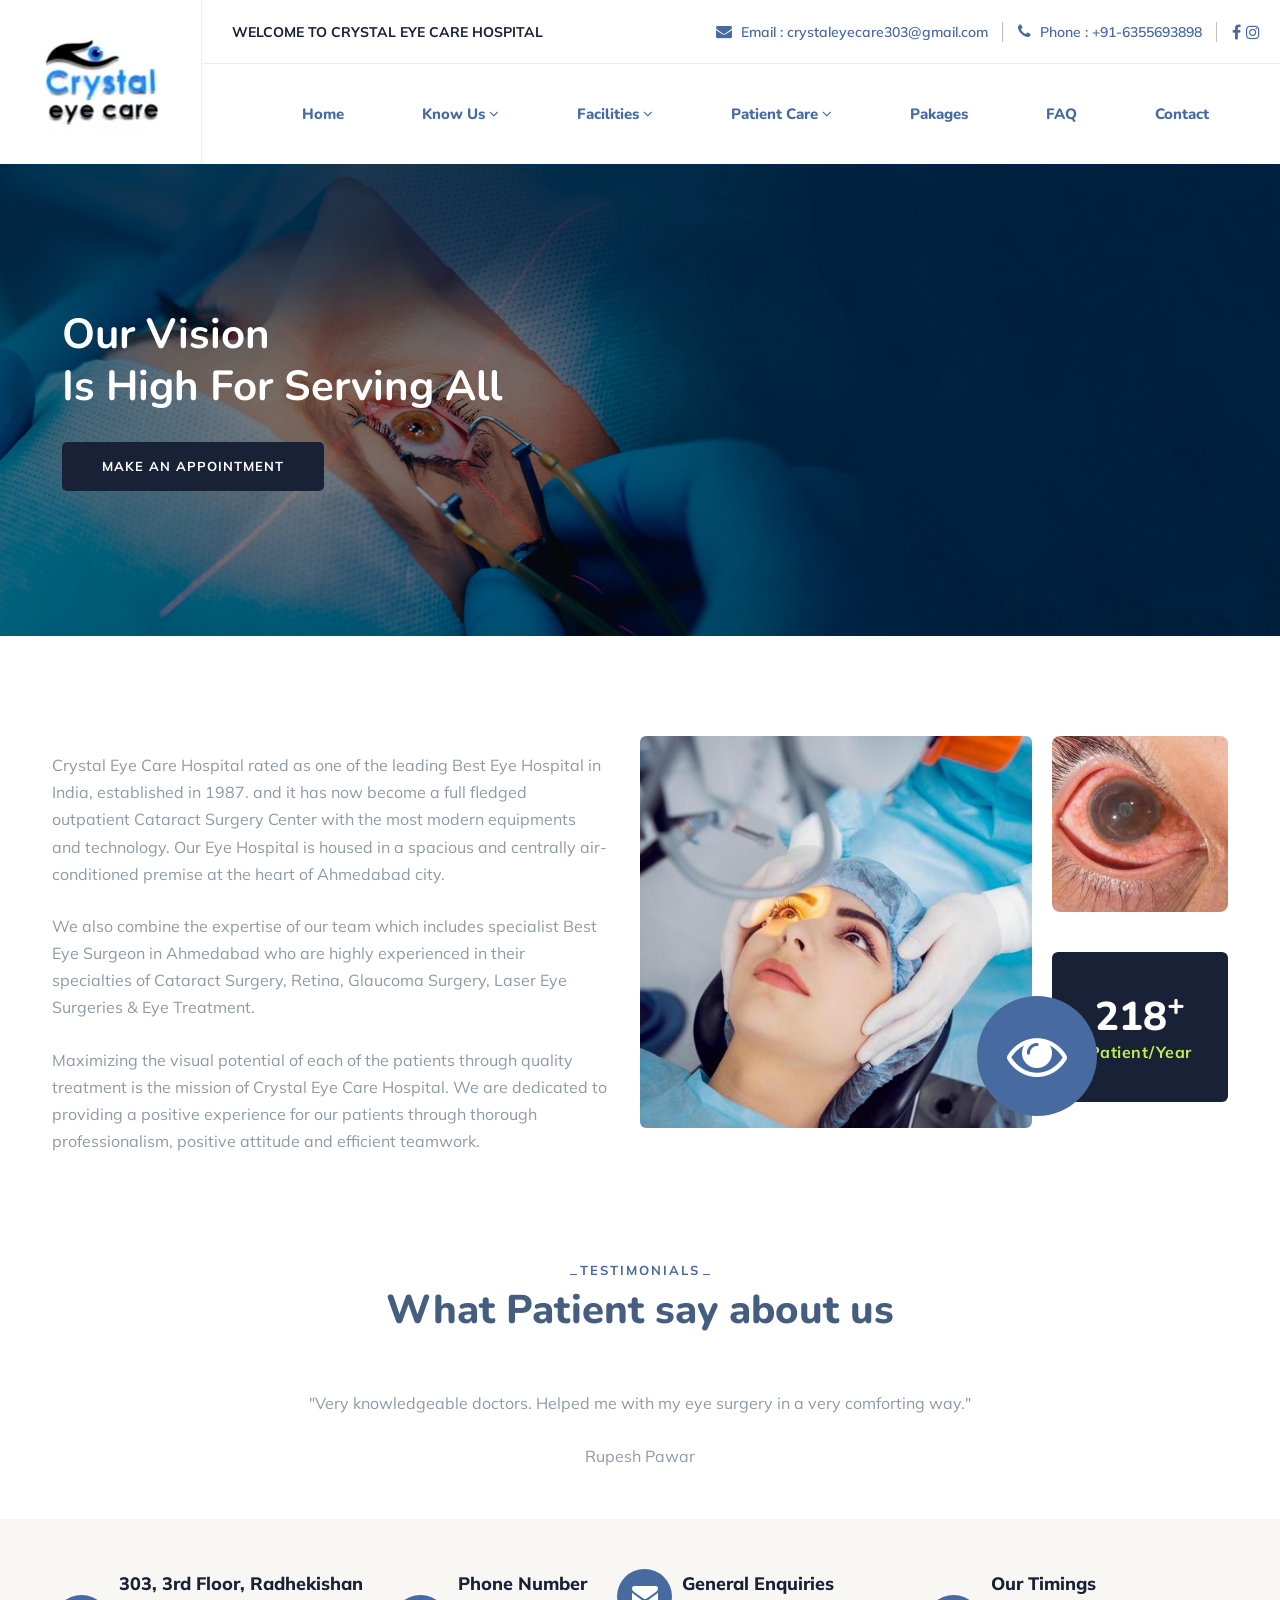
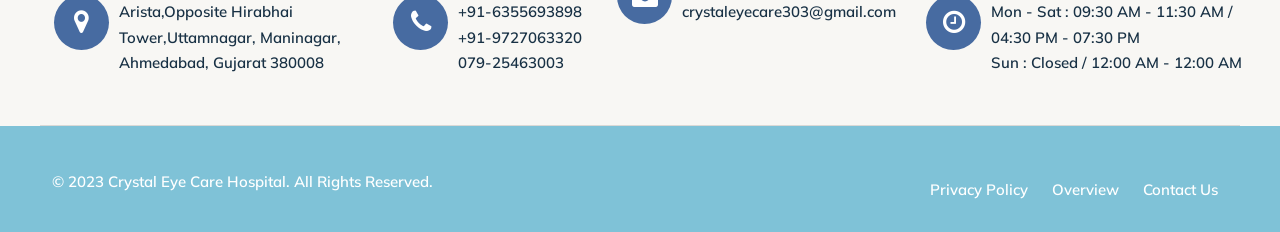
==== commit 542a7f49: "added the index page" ====
--- a/index.html
+++ b/index.html
@@ -1,202 +1,932 @@
 <html class="no-js" lang="en">
-    <head>
-    <meta charset="utf-8">
-    <meta http-equiv="x-ua-compatible" content="ie=edge">
-    <title>The Best Eye Specialist Doctor in Ahmedabad l Eye Specialist Doctor Gujarat</title>
-    <meta name="robots" content="noindex, follow">
-    <link rel="canonical" href="https://risingretina.matrixpanel.in/" />
-    <meta name="description" content="Risingretina eye hospital, located in Shivranjani Cross Roads, Satellite, Ahmedabad,  is a top-rated eye hospital in Ahmedabad, If you're searching for an eye center specialist near you, their expert eye doctor and surgeon (ophthalmologist) can provide high-quality care.">
-    <meta name="keywords" content="Eye Hospital in Ahmedabad, Eye Doctor in Ahmedabad, Eye Specialist in Ahmedabad, Best Eye Hospital in Ahmedabad, Retina Specialist in Ahmedabad, Crystal Eye Care Hospital Ahmedabad."/>
-    <meta name="viewport" content="width=device-width, initial-scale=1, shrink-to-fit=no">
-    <!-- Favicon -->
-       <link rel="shortcut icon" type="image/x-icon" href="images/logo.jpg">
-    <!-- CSS
-       ============================================ -->
-    <!-- Bootstrap CSS -->
-    <link rel="stylesheet" href="css/bootstrap.min.css">
-    <!-- Fontawesome -->
-    <!-- <link rel="stylesheet" href="css/fontawesome.css"> -->
-    <link rel="stylesheet" href="https://cdnjs.cloudflare.com/ajax/libs/font-awesome/4.7.0/css/font-awesome.css" integrity="sha512-5A8nwdMOWrSz20fDsjczgUidUBR8liPYU+WymTZP1lmY9G6Oc7HlZv156XqnsgNUzTyMefFTcsFH/tnJE/+xBg==" crossorigin="anonymous" referrerpolicy="no-referrer" />
-    <!-- Flaticon -->
-    <link rel="stylesheet" href="css/flaticon.css">
+   <head>
+      <meta charset="utf-8">
+      <meta http-equiv="x-ua-compatible" content="ie=edge">
+      <title>The Best Eye Specialist Doctor in Ahmedabad l Eye Specialist Doctor Gujarat</title>
+      <meta name="robots" content="noindex, follow">
+      <link rel="canonical" href="https://risingretina.matrixpanel.in/" />
+      <meta name="description" content="Risingretina eye hospital, located in Shivranjani Cross Roads, Satellite, Ahmedabad,  is a top-rated eye hospital in Ahmedabad, If you're searching for an eye center specialist near you, their expert eye doctor and surgeon (ophthalmologist) can provide high-quality care.">
+      <meta name="keywords" content="Eye Hospital in Ahmedabad, Eye Doctor in Ahmedabad, Eye Specialist in Ahmedabad, Best Eye Hospital in Ahmedabad, Retina Specialist in Ahmedabad, Crystal Eye Care Hospital Ahmedabad."/>
+      <meta name="viewport" content="width=device-width, initial-scale=1, shrink-to-fit=no">
+      <!-- Favicon -->
+      <link rel="shortcut icon" type="image/x-icon" href="images/logo.jpg">
+      <!-- CSS
+         ============================================ -->
+      <!-- Bootstrap CSS -->
+      <link rel="stylesheet" href="css/bootstrap.min.css">
+      <!-- Fontawesome -->
+      <!-- <link rel="stylesheet" href="css/fontawesome.css"> -->
+      <link rel="stylesheet" href="https://cdnjs.cloudflare.com/ajax/libs/font-awesome/4.7.0/css/font-awesome.css" integrity="sha512-5A8nwdMOWrSz20fDsjczgUidUBR8liPYU+WymTZP1lmY9G6Oc7HlZv156XqnsgNUzTyMefFTcsFH/tnJE/+xBg==" crossorigin="anonymous" referrerpolicy="no-referrer" />
+      <!-- Flaticon -->
+      <link rel="stylesheet" href="css/flaticon.css">
+      <!-- optico Icons -->
+      <link rel="stylesheet" href="css/pbminfotech-base-icons.css">
+      <!-- Themify Icons -->
+      <link rel="stylesheet" href="css/themify-icons.css">
+      <!-- Slick -->
+      <link rel="stylesheet" href="css/swiper.min.css">
+      <!-- Magnific -->
+      <link rel="stylesheet" href="css/magnific-popup.css">
+      <!-- AOS -->
+      <link rel="stylesheet" href="css/aos.css">
+      <!-- Shortcode CSS -->
+      <link rel="stylesheet" href="css/shortcode.css">
+      <!-- Base CSS -->
+      <link rel="stylesheet" href="css/base.css">
+      <!-- Style CSS -->
+      <link rel="stylesheet" href="css/style.css">
+      <!-- Responsive CSS -->
+      <link rel="stylesheet" href="css/responsive.css">
+      <!-- REVOLUTION STYLE SHEETS -->
+      <link rel="stylesheet" type="text/css" href="revolution/rs6.css">
+   </head>
+   <style>
+      .swiper-wrapper{
+      height:auto;
+      }
 
-    <!-- optico Icons -->
-    <link rel="stylesheet" href="css/pbminfotech-base-icons.css">
-    <!-- Themify Icons -->
-    <link rel="stylesheet" href="css/themify-icons.css">
-    <!-- Slick -->
-    <link rel="stylesheet" href="css/swiper.min.css">
-    <!-- Magnific -->
-    <link rel="stylesheet" href="css/magnific-popup.css">
-    <!-- AOS -->
-    <link rel="stylesheet" href="css/aos.css">
-    <!-- Shortcode CSS -->
-    <link rel="stylesheet" href="css/shortcode.css">
-    <!-- Base CSS -->
-    <link rel="stylesheet" href="css/base.css">
-    <!-- Style CSS -->
-    <link rel="stylesheet" href="css/style.css">
-    <!-- Responsive CSS -->
-    <link rel="stylesheet" href="css/responsive.css">
-    <!-- REVOLUTION STYLE SHEETS -->
-    <link rel="stylesheet" type="text/css" href="revolution/rs6.css">
+      .site-navigation ul.navigation > li > a {
 
- </head>
+      margin: 0px 39px;
+      }
 
+      .slide_one {
+      max-width: 700px;
+      margin: auto;
+      }
 
- <style>
-   .swiper-wrapper{
-      height:auto;
-   }
- </style>
- <body data-aos-easing="ease" data-aos-duration="400" data-aos-delay="0">
-    <!-- page wrapper -->
-    <div class="page-wrapper">
+      .site-navigation ul.navigation > li > a {
 
-       <!-- Header Main Area -->
-       <!-- Header Main Area -->
-       <header class="site-header header-style-1">
-         <div class="site-header-menu">
-            <div class="container-fuild">
-               <div class="d-flex align-items-center justify-content-between">
-                  <div class="site-branding">
-                     <!-- Logo area -->
-                     <h1 class="site-title">
-                        <a href="index.html" rel="home">
+    margin: 0px 39px;
+}
+   </style>
+   <body data-aos-easing="ease" data-aos-duration="400" data-aos-delay="0">
+      <!-- page wrapper -->
+      <div class="page-wrapper">
+         <!-- Header Main Area -->
+         <!-- Header Main Area -->
+         <header class="site-header header-style-1">
+            <div class="site-header-menu">
+               <div class="container-fuild">
+                  <div class="d-flex align-items-center justify-content-between">
+                     <div class="site-branding">
+                        <!-- Logo area -->
+                        <h1 class="site-title">
+                           <a href="index.html" rel="home">
                            <img class="logo-img" src="images/logo.png" alt="Cardioly Demo1" title="Cardioly Demo1">
-                        </a>
-                     </h1>				        
-                  </div>
-                  <div class="flex-grow-1">
-                     <div class="pre-header">
-                        <div class="container-fuild">
-                           <div class="d-md-flex justify-content-between">
-                              <div class="pbmit-pre-header-left">
-                              <span class="pbmit-label active"> <a href="index.html">Home</a> 
-                           
-                                 </span>
-                               <span class="pbmit-label"><a href="inquiry.html">Inquiry</a></span>
-                            <span class="pbmit-label"><a href="contact.html">Contact Us</a></span>
-                           <span class="pbmit-label"><a href="#">Doctors</a></span>
-                           <span class="pbmit-label"><a href="#">Medicines</a></span>
-                           <span class="pbmit-label"><a href="#">Equipments</a></span>
-                              </div>
-                              <div class="pbmit-pre-header-right">
-                                 <ul class="pbmit-contact-info d-flex align-items-center">
-                                    <!-- <li>
-                                       <a href="mailto:docnikitaspatel@gmail.com"> <i class="fa fa-envelope" aria-hidden="true"></i> Email  : docnikitaspatel@gmail.com</a>
-                                    </li>
-                                    <li>
-                                       <a href="tel:+917990723404"><i class="fa fa-phone" aria-hidden="true"></i> Phone : +91 79 9072 3404 </a>                                   </li>
-                                    <li>
-                                       <ul class="pbmit-social-links d-flex align-items-center">
-                                          <li class="pbmit-social-li pbmit-social-facebook">
-                                             <a href="https://www.facebook.com/profile.php?id=100054410862900&mibextid=LQQJ4d" target="_blank">
-                                               <i class="fa fa-facebook-f"></i>
-                                             </a>
-                                          </li>
-                                          <li class="pbmit-social-li pbmit-social-twitter">
-                                             <a href="https://www.instagram.com/dr.nikita_eye_hospital/?igshid=YmMyMTA2M2Y%3D" target="_blank">
-                                               <i class="fa fa-instagram"></i>
-                                             </a>
-                                          </li> -->
-                                          <!-- <li class="pbmit-social-li pbmit-social-linkedin">
-                                             <a href="#" target="_blank">
-                                                <i class="pbmit-base-icon-linkedin-squared"></i>
-                                             </a>
-                                          </li>
-                                          <li class="pbmit-social-li pbmit-social-youtube">
-                                             <a href="#" target="_blank">
-                                                <i class="pbmit-base-icon-youtube-play"></i>
-                                             </a>
-                                          </li> -->
-                                       </ul>
-                                    </li>
-                                 </ul>						
-                              </div>
-                           </div>
-                        </div>
+                           </a>
+                        </h1>
                      </div>
-                     <div class="site-header-menu-inner">
-                        <div class="container-fuild">
-                           <div class="row">
-                              <div class="col-md-12">
-                                 <div class="d-flex justify-content-between">
-                                    <div class="site-navigation ml-auto">
-                                       <nav class="main-menu navbar-expand-xl navbar-light">
-                                          <div class="navbar-header">
-                                             <!-- Toggle Button --> 
-                                             <button class="navbar-toggler" type="button" data-bs-toggle="collapse" data-bs-target="#navbarSupportedContent" aria-controls="navbarSupportedContent" aria-expanded="false" aria-label="Toggle navigation">
-                                                <!-- <i class="pbmit-base-icon-menu-1"></i> -->
-                                                <i class="fa fa-bars"></i>
-                                             </button>
-                                          </div>
-                                          <div class="collapse navbar-collapse clearfix" id="navbarSupportedContent">
-                                             <ul class="navigation clearfix">
-                                                <li class="dropdown d-xl-none active">
-                                                   <a href="index.html">Home</a>
-                                  
-                                               </li>
+                     <div class="flex-grow-1">
+                        <div class="pre-header">
+                           <div class="container-fuild">
+                              <div class="d-md-flex justify-content-between">
+                                 <div class="pbmit-pre-header-left">
+                                 
+                                    <span class="pbmit-label active">   Welcome to  Crystal  Eye Care Hospital </span>
+                                    <!-- <li class="slogan"></li> -->
 
-<li class="dropdown d-xl-none">
-                                                   <a href="/inquiry.php">Inquiry</a>
-                                  
-                                               </li>
+                                 </div>
+                                 <div class="pbmit-pre-header-right">
+                                    <ul class="pbmit-contact-info d-flex align-items-center">
+                                       <li>
+                                          <a href="mailto:crystaleyecare303@gmail.com"> <i class="fa fa-envelope" aria-hidden="true"></i> Email  : crystaleyecare303@gmail.com</a>
+                                       </li>
+                                       <li>
+                                          <a href="tel:+91-6355693898"><i class="fa fa-phone" aria-hidden="true"></i> Phone : +91-6355693898 </a>                                   
+                                       </li>
+                                       <li>
+                                          <ul class="pbmit-social-links d-flex align-items-center">
+                                             <li class="pbmit-social-li pbmit-social-facebook">
+                                                <a href="https://www.facebook.com/profile.php?id=100054410862900&mibextid=LQQJ4d" target="_blank">
+                                                <i class="fa fa-facebook-f"></i>
+                                                </a>
+                                             </li>
+                                             <li class="pbmit-social-li pbmit-social-twitter">
+                                                <a href="https://www.instagram.com/dr.nikita_eye_hospital/?igshid=YmMyMTA2M2Y%3D" target="_blank">
+                                                <i class="fa fa-instagram"></i>
+                                                </a>
+                                             </li>
+                        
+                                          </ul>
+                                       </li>
+                                    </ul>
+                                 </div>
+                              </div>
+                           </div>
+                        </div>
+                        <div class="site-header-menu-inner">
+                           <div class="container-fuild">
+                              <div class="row">
+                                 <div class="col-md-12">
+                                    <div class="d-flex justify-content-end">
+                                       <div class="site-navigation ml-auto">
+                                          <nav class="main-menu navbar-expand-xl navbar-light">
+                                             <div class="navbar-header">
+                                               
+                                                <button class="navbar-toggler" type="button" data-bs-toggle="collapse" data-bs-target="#navbarSupportedContent" aria-controls="navbarSupportedContent" aria-expanded="false" aria-label="Toggle navigation">
+                                             
+                                                   <i class="fa fa-bars"></i>
+                                                </button>
+                                             </div>
 
-<li class="dropdown d-xl-none">
-                                                   <a href="contact.html">Contact Us</a>
-                                  
-                                               </li>
-<li class="dropdown ">
-                                                   <a href="overview.html">Overview</a>
-                                  
-                                               </li>
-                                                <li class="dropdown">
-                                                   <a href="technology.html">Technology</a>
-         
-                                         </li>
-                                                
-                                                <!-- <li class="dropdown">
-                                                   <a href="#">Service</a>
-                       
-                                                <span class="righticon"><i class="fa fa-angle-down"></i></span></li> -->
-                                                
-                                                <li class="dropdown">
-                                                   <a href="infrastructure.html">Infrastructure</a>
+                                             <div class="collapse navbar-collapse clearfix" id="navbarSupportedContent">
+                                                <ul class="navigation clearfix">
+                                                   <li class="dropdown"><a href="index.html">Home</a></li>
+                                                   <li class="dropdown">
+                                                      <a href="#">Know Us <i class="fa fa-angle-down" aria-hidden="true"></i></a>
+                                                      <ul>
+                                                         <li><a href="overview.html">Overview</a></li>
+                                                         <li><a href="infrastructure.html">Our Infrastructure</a></li>
+                                                         <li><a href="technology.html">Our Technology</a></li>
+                                                         <li><a href="about.html">About Us</a></li>
+                                                      </ul>
+                                                      <span class="righticon"><i class="fa fa-angle-down"></i></span>
+                                                   </li>
+                                                   <li class="dropdown">
+                                                      <a href="#">Facilities <i class="fa fa-angle-down" aria-hidden="true"></i></a>
+                                                      <ul>
+                                                         <li><a href="#">Cashless Facility</a></li>
+                                                         <li><a href="#">Complementory Conveyance</a></li>
+                                                         <li><a href="#">Awareness Program</a></li>
+                                                      </ul>
+                                                      <span class="righticon"><i class="fa fa-angle-down"></i></span>
+                                                   </li>
 
-                                               </li>
-                                               <li class="dropdown">
-                                                   <a href="#">Treatment/Facilities  <i class="fa fa-angle-down" aria-hidden="true"></i></a>
-                                                       <ul>
-                                                         <li><a href="cataract.html">Cataract</a></li>
+                                        
+                                                   <li class="dropdown">
+                                                      <a href="#">Patient Care <i class="fa fa-angle-down" aria-hidden="true"></i></a>
+                                                      <ul>
+                                                         <li><a href="cataract.html">Cataract Surgery</a></li>
                                                          <li><a href="lasik.html">Lasik</a></li>
                                                       </ul>
                                                       <span class="righticon"><i class="fa fa-angle-down"></i></span>
-                                              </li>
-                                              <li class="dropdown">
-                                               <a href="#">Disease<i class="fa fa-angle-down" aria-hidden="true"></i></a>
-  <ul>
-                                                         <li><a href="cataract.html">Cataract</a></li>
-                                                         <li><a href="lasik.html">Lasik</a></li>
-                                                      </ul>
-<span class="righticon"><i class="fa fa-angle-down"></i></span>
-                                               </li>
-                                               
-                                             </ul>
+                                                   </li>
+
+                                                   <li class="dropdown"><a href="#">Pakages</a></li>
+                                                   <li class="dropdown"><a href="#">FAQ</a></li>
+                                                   <li class="dropdown"><a href="inquiry.php">Contact</a></li>
+                                                </ul>
+                                             </div>
+
+                                          </nav>
+                                       </div>
+                                       
+                                       <div class="pbmit-right-box">
+                                          <!-- <div class="pbmit-header-search-btn">
+                                             <a href="#"><i class="fa fa-search" aria-hidden="true"></i></a>
+                                             </div> -->
+                                          <!-- <div class="menu-right-box d-flex align-items-center">
+                                             <div class="pbmit-header-button">
+                                                <a href="inquiry.php" class="pbmit-btn">Appointment</a>
+                                             </div>
+                                          </div> -->
+                                       </div>
+                                    </div>
+                                 </div>
+                              </div>
+                           </div>
+                        </div>
+                     </div>
+                  </div>
+               </div>
+            </div>
+         </header>
+   </div>
+      <div class="pbmit-title-bar-wrapper position-relative">
+         <div class="img-cover">
+            <img src="images/bg/homepage.jpg" alt="" class="w-100 d-none d-sm-block" srcset="">
+            <img src="images/bg/home.jpg" alt="" class="w-100 d-block d-sm-none" srcset="">
+         </div>
+         <div class="container banner-container">
+            <div class="pbmit-title-bar-content">
+               <div class="pbmit-title-bar-content-inner">
+                  <div class="pbmit-tbar">
+                     <div class="pbmit-tbar-inner container">
+                        <h1 class="pbmit-tbar-title">Our Vision<br/> is High for Serving all </h1>
+                        <div class="pbmit-header-button">
+                           <a href="inquiry.php" class="pbmit-btn mt-4">Make an Appointment</a>
+                        </div>
+                     </div>
+                  </div>
+               </div>
+            </div>
+         </div>
+      </div>
+      <!-- Header Main Area End Here -->
+      <!-- Page Content -->
+      <div class="page-content">
+         <!-- About Start -->
+         <section class="section-lg about-section-home1">
+            <div class="container">
+               <div class="row g-0">
+                  <div class="col-md-12 col-xl-6">
+                     <div class="about-left-section">
+
+                        <p class="mt-3">
+                           Crystal Eye Care Hospital rated as one of the leading Best Eye Hospital in India, established in 1987. and it has now become a full fledged outpatient Cataract Surgery Center with the most modern equipments and technology. Our Eye Hospital is housed in a spacious and centrally air-conditioned premise at the heart of Ahmedabad city.
+                         
+                        </p>
+                        <p class="mt-3">
+                           We also combine the expertise of our team which includes specialist Best Eye Surgeon in Ahmedabad who are highly experienced in their specialties of Cataract Surgery, Retina, Glaucoma Surgery, Laser Eye Surgeries & Eye Treatment.
+                         
+                        </p>
+                        <p class="mt-3">
+                           Maximizing the visual potential of each of the patients through quality treatment is the mission of Crystal Eye Care Hospital. We are dedicated to providing a positive experience for our patients through thorough professionalism, positive attitude and efficient teamwork.
+                          
+                        </p>
+                       
+                     </div>
+                  </div>
+                  <div class="col-md-12 col-xl-6">
+                     <div class="about-img-section">
+                        <div class="row g-0">
+                           <div class="col-md-8">
+                              <div class="about-img-one">
+                                 <img src="images/02.jpeg" class="img-fluid w-100" alt="">
+                              </div>
+                           </div>
+                           <div class="col-md-4">
+                              <div class="about-img-second">
+                                 <img src="images/03.jpeg" class="img-fluid w-100" alt="">
+                                 <div class="pbminfotech-ele-fid-style-4">
+                                    <div class="pbmit-fld-contents">
+                                       <div class="pbmit-fid-wrap">
+                                          <h4 class="pbmit-fid-inner">
+                                             <span class="pbmit-number-rotate" data-appear-animation="animateDigits" data-from="0" data-to="1500" data-interval="5" data-before="" data-before-style="" data-after="" data-after-style="">0</span><span class="pbmit-fid-sub"><sup>+</sup></span>
+                                          </h4>
+                                          <span class="pbmit-fid-title">Patient/Year</span>
+                                       </div>
+                                    </div>
+                                 </div>
+                                 <div class="about-icon-section d-flex align-items-center justify-content-center">
+                                    <i class="fa fa-eye"></i>
+                                    <!-- <i aria-hidden="true" class="pbmit-cardioly-icon pbmit-cardioly-icon-care"></i> -->
+                                 </div>
+                              </div>
+                           </div>
+                        </div>
+                     </div>
+                  </div>
+               </div>
+            </div>
+         </section>
+         <!-- About End --> 
+         <!-- <div class="bg-color-section-home1"></div> -->
+         <!-- Service Start --> 
+         <!-- <section class="service-section-home1">
+            <div class="container">
+               <div class="pbmit-heading-subheading text-center">
+                  <h4 class="pbmit-subtitle">What We Have</h4>
+                  <h2 class="pbmit-title">Heart Care based Solutions</h2>
+               </div>
+               <div class="row">
+                  <div class="col-md-6 col-lg-3">
+                     <article class="pbmit-service-style-3">
+                        <div class="pbminfotech-post-item">
+                           <div class="pbmit-featured-wrapper">
+                              <img src="images/services/service-01.jpg" class="img-fluid" alt="">
+                           </div>
+                           <div class="pbminfotech-box-content">
+                              <div class="pbmit-service-icon-wrapper">
+                                 <i class="pbmit-cardioly-icon-doctor"></i>		
+                              </div>
+                              <div class="pbminfotech-box-content-inner">
+                                 <div class="pbmit-service-cat">
+                                    <a href="#" rel="tag">Surgery</a>
+                                 </div>
+                                 <h3 class="pbmit-service-title">
+                                    <a href="service-details.html">Heart Surgery</a>
+                                 </h3>
+                                 <div class="pbmit-service-btn">
+                                    <a class="pbmit-service-btn-a" href="service-details.html"><span>Read More</span></a>
+                                 </div>
+                              </div>
+                           </div>
+                        </div>
+                     </article>
+                  </div>
+                  <div class="col-md-6 col-lg-3">
+                     <article class="pbmit-service-style-3">
+                        <div class="pbminfotech-post-item">
+                           <div class="pbmit-featured-wrapper">
+                              <img src="images/services/service-02.jpg" class="img-fluid" alt="">
+                           </div>
+                           <div class="pbminfotech-box-content">
+                              <div class="pbmit-service-icon-wrapper">
+                                 <i class="pbmit-cardioly-icon-ekg-monitor"></i>		
+                              </div>
+                              <div class="pbminfotech-box-content-inner">
+                                 <div class="pbmit-service-cat">
+                                    <a href="#" rel="tag">Saving Lives</a>
+                                 </div>
+                                 <h3 class="pbmit-service-title">
+                                    <a href="service-details.html">Valve Diseases</a>
+                                 </h3>
+                                 <div class="pbmit-service-btn">
+                                    <a class="pbmit-service-btn-a" href="service-details.html">
+                                       <span>Read More</span>
+                                    </a>
+                                 </div>
+                              </div>
+                           </div>
+                        </div>
+                     </article>
+                  </div>
+                  <div class="col-md-6 col-lg-3">
+                     <article class="pbmit-service-style-3">
+                        <div class="pbminfotech-post-item">
+                           <div class="pbmit-featured-wrapper">
+                              <img src="images/services/service-03.jpg" class="img-fluid" alt="">
+                           </div>
+                           <div class="pbminfotech-box-content">
+                              <div class="pbmit-service-icon-wrapper">
+                                 <i class="pbmit-cardioly-icon-heart-rate"></i>		
+                              </div>
+                              <div class="pbminfotech-box-content-inner">
+                                 <div class="pbmit-service-cat">
+                                    <a href="#" rel="tag">Great Care</a>
+                                 </div>
+                                 <h3 class="pbmit-service-title">
+                                    <a href="service-details.html">Children’s</a>
+                                 </h3>
+                                 <div class="pbmit-service-btn">
+                                    <a class="pbmit-service-btn-a" href="service-details.html">
+                                       <span>Read More</span>
+                                    </a>
+                                 </div>
+                              </div>
+                           </div>
+                        </div>
+                     </article>
+                  </div>
+                  <div class="col-md-6 col-lg-3">
+                     <article class="pbmit-service-style-3">
+                        <div class="pbminfotech-post-item">
+                           <div class="pbmit-featured-wrapper">
+                              <img src="images/services/service-04.jpg" class="img-fluid" alt="">
+                           </div>
+                           <div class="pbminfotech-box-content">
+                              <div class="pbmit-service-icon-wrapper">
+                                 <i class="pbmit-cardioly-icon-checkup"></i>		
+                              </div>
+                              <div class="pbminfotech-box-content-inner">
+                                 <div class="pbmit-service-cat">
+                                    <a href="#" rel="tag">Better Life</a>
+                                 </div>
+                                 <h3 class="pbmit-service-title">
+                                    <a href="service-details.html">Heart Transplant</a>
+                                 </h3>
+                                 <div class="pbmit-service-btn">
+                                    <a class="pbmit-service-btn-a" href="service-details.html">
+                                       <span>Read More</span>
+                                    </a>
+                                 </div>
+                              </div>
+                           </div>
+                        </div>
+                     </article>
+                  </div>
+               </div>
+            </div>
+            </section> -->
+         <!-- Service End -->
+         <!-- Offer Start -->
+         <!-- <section class="offer-section-home1">
+            <div class="container">
+               <div class="row align-items-center">
+                  <div class="col-md-12 col-xl-6">
+                     <div class="offer-left-section">
+                        <div class="pbmit-heading-subheading text-left">
+                           <h4 class="pbmit-subtitle">What We Offer</h4>
+                           <h2 class="pbmit-title">What Can Offer for You</h2>
+                        </div>                
+                        <p>We are seamlessly merge two key components – friendly nature and latest technology machine. We are uniquely deploy cross-team benefits with wireless testing procedures.</p>
+                        <div class="offer-ihbox-section">
+                           <div class="row g-0">
+                              <div class="col-md-6">
+                                 <div class="pbmit-ihbox-style-6">
+                                    <div class="d-flex">
+                                       <div class="pbmit-ihbox-icon">
+                                          <div class="pbmit-ihbox-icon-wrapper pbmit-ihbox-icon-type-image">
+                                             <img src="images/icon/author-01.jpg" class="img-fluid" alt="Dr. Richard Nixon">
                                           </div>
-                                       </nav>
+                                       </div>
+                                       <div class="pbmit-ihbox-contents">
+                                          <h2 class="pbmit-element-title">Dr. Richard Nixon</h2>
+                                          <div class="pbmit-heading-desc">CEO &amp; Founder</div>
+                                       </div>
                                     </div>
-                                    <div class="pbmit-right-box">
-                                       <!-- <div class="pbmit-header-search-btn">
-                                          <a href="#"><i class="fa fa-search" aria-hidden="true"></i></a>
-                                       </div> -->
-                                       <div class="menu-right-box d-flex align-items-center">
-                                          <div class="pbmit-header-button">
-                                             <a href="inquiry.php" class="pbmit-btn">Appointment</a>
+                                 </div>
+                              </div>
+                              <div class="col-md-6">
+                                 <div class="offer-signechar-section">
+                                    <img src="images/signechar-02.png" class="img-fluid" alt="">
+                                 </div>
+                              </div>
+                           </div>
+                        </div>
+                        <a href="our-plans.html">
+                           <i class="pbmit-base-icon-angle-right"></i>
+                           <span class="button-text-section">Readmore</span>                             
+                        </a>
+                     </div>
+                  </div>
+                  <div class="col-md-12 col-xl-6">
+                     <div class="accordion accordion-style-1" id="accordionExample">
+                        <div class="accordion-item">
+                           <h2 class="accordion-header" id="headingOne">
+                              <button class="accordion-button" type="button" data-bs-toggle="collapse" data-bs-target="#collapseOne" aria-expanded="true" aria-controls="collapseOne">
+                                 01. Have you need an expert medical team in house?
+                              </button>
+                           </h2>
+                           <div id="collapseOne" class="accordion-collapse collapse show" aria-labelledby="headingOne" data-bs-parent="#accordionExample">
+                              <div class="accordion-body">
+                              <div class="row align-items-center">
+                                 <div class="col-md-6">
+                                    <p class="accordion-decs">Heart care and specialist doctors in the hospital. They are carefully and easily manage heart surgey.</p>
+                                 </div>
+                                 <div class="col-md-6">
+                                    <ul>
+                                       <li>The extinction of plant and</li>
+                                       <li>animal species is endangering</li>
+                                       <li>the functioning of ecosystems</li>
+                                    </ul>
+                                 </div>
+                              </div>
+                              </div>
+                           </div>
+                        </div>
+                        <div class="accordion-item">
+                           <h2 class="accordion-header" id="headingTwo">
+                              <button class="accordion-button collapsed" type="button" data-bs-toggle="collapse" data-bs-target="#collapseTwo" aria-expanded="false" aria-controls="collapseTwo">
+                              02. The medical Experts carefully Transplant the Heart
+                              </button>
+                           </h2>
+                           <div id="collapseTwo" class="accordion-collapse collapse" aria-labelledby="headingTwo" data-bs-parent="#accordionExample">
+                              <div class="accordion-body">
+                              <div class="row d-flex align-items-center accordion-content-inner">
+                                 <div class="col-md-6">
+                                    <p class="accordion-decs">Heart care and specialist doctors in the hospital. They are carefully and easily manage heart surgey.</p>
+                                 </div>
+                                 <div class="col-md-6">
+                                    <ul>
+                                       <li>The extinction of plant and</li>
+                                       <li>animal species is endangering</li>
+                                       <li>the functioning of ecosystems</li>
+                                    </ul>
+                                 </div>
+                              </div>
+                              </div>
+                           </div>
+                        </div>
+                        <div class="accordion-item">
+                           <h2 class="accordion-header" id="headingThree">
+                              <button class="accordion-button collapsed" type="button" data-bs-toggle="collapse" data-bs-target="#collapseThree" aria-expanded="false" aria-controls="collapseThree">
+                              03. Experience in When to repair the mitral valve.
+                              </button>
+                           </h2>
+                           <div id="collapseThree" class="accordion-collapse collapse" aria-labelledby="headingThree" data-bs-parent="#accordionExample">
+                              <div class="accordion-body">
+                              <div class="row align-items-center">
+                                 <div class="col-md-6">
+                                    <p class="accordion-decs">Heart care and specialist doctors in the hospital. They are carefully and easily manage heart surgey.</p>
+                                 </div>
+                                 <div class="col-md-6">
+                                    <ul>
+                                       <li>The extinction of plant and</li>
+                                       <li>animal species is endangering</li>
+                                       <li>the functioning of ecosystems</li>
+                                    </ul>
+                                 </div>
+                              </div>
+                              </div>
+                           </div>
+                        </div>
+                     </div>
+                  </div>
+               </div>
+            </div>
+            </section> -->
+         <!-- Offer End --> 
+         <!-- Testimonial Start --> 
+         <!-- <section class="testimonial-section-home1">
+            <div class="container">
+               <div class="row g-0">
+                  <div class="col-md-2 col-xl-5"></div>
+                  <div class="col-md-10 col-xl-7">
+                     <div class="swiper-slider pbmit-element-viewtype-carousel-1 swiper-initialized swiper-horizontal swiper-pointer-events" data-autoplay="false" data-dots="true" data-arrows="false" data-columns="1" data-margin="" data-effect="slide">
+                        <div class="swiper-wrapper" id="swiper-wrapper-66425486320aeb1b" aria-live="polite" style="transform: translate3d(0px, 0px, 0px);">
+                           <div class="swiper-slide swiper-slide-active" role="group" aria-label="1 / 3" style="width: 641px; margin-right: 30px;">
+            
+                              <article class="pbmit-testimonial-style-2">
+                                 <div class="pbminfotech-post-item">
+                                    <div class="pbminfotech-box-content d-md-flex">
+                                       <div class="pbminfotech-box-img">
+                                          <div class="pbmit-featured-wrapper">
+                                             <img src="images/testimonial/testimonial-01.jpg" class="img-fluid" alt="">
+                                          </div>
+                                          <div class="pbminfotech-box-star-ratings">
+                                             <i class="pbmit-base-icon-star pbmit-active"></i>
+                                             <i class="pbmit-base-icon-star pbmit-active"></i>
+                                             <i class="pbmit-base-icon-star pbmit-active"></i>
+                                             <i class="pbmit-base-icon-star pbmit-active"></i>
+                                             <i class="pbmit-base-icon-star"></i>
+                                          </div>
+                                       </div>
+                                       <div class="pbminfotech-box-desc">
+                                          <blockquote class="pbminfotech-testimonial-text">
+                                             <p>The Heart hospital specialist doctor were manage my heart surgery and the surgery went well and I was able to go with my life within just few weeks. This guys gave the great care of my heart. Thank you!</p>
+                                          </blockquote>
+                                          <div class="pbminfotech-box-author d-flex align-items-center">
+                                             <h3 class="pbminfotech-box-title">Roma Charles</h3>
+                                             <div class="pbminfotech-testimonial-detail">Heart blockage</div>
                                           </div>
                                        </div>
                                     </div>
                                  </div>
+                              </article>
+                           </div>
+                           <div class="swiper-slide swiper-slide-next" role="group" aria-label="2 / 3" style="width: 641px; margin-right: 30px;">
+            
+                              <article class="pbmit-testimonial-style-2">
+                                 <div class="pbminfotech-post-item">
+                                    <div class="pbminfotech-box-content d-md-flex">
+                                       <div class="pbminfotech-box-img">
+                                          <div class="pbmit-featured-wrapper">
+                                             <img src="images/testimonial/testimonial-02.jpg" class="img-fluid" alt="">
+                                          </div>
+                                          <div class="pbminfotech-box-star-ratings">
+                                             <i class="pbmit-base-icon-star pbmit-active"></i>
+                                             <i class="pbmit-base-icon-star pbmit-active"></i>
+                                             <i class="pbmit-base-icon-star pbmit-active"></i>
+                                             <i class="pbmit-base-icon-star pbmit-active"></i>
+                                             <i class="pbmit-base-icon-star pbmit-active"></i>
+                                          </div>
+                                       </div>
+                                       <div class="pbminfotech-box-desc">
+                                          <blockquote class="pbminfotech-testimonial-text">
+                                             <p>The Heart care hospital specialist doctor were manage my heart surgery and the my surgery went well and I was able to go on with my life within just few weeks. This guys gave the great care of my heart. Thank you!</p>
+                                          </blockquote>
+                                          <div class="pbminfotech-box-author d-flex align-items-center">
+                                             <h3 class="pbminfotech-box-title">Emmy Barton</h3>
+                                             <div class="pbminfotech-testimonial-detail">Valve Repair</div>
+                                          </div>
+                                       </div>
+                                    </div>
+                                 </div>
+                              </article>
+                           </div>
+                           <div class="swiper-slide" role="group" aria-label="3 / 3" style="width: 641px; margin-right: 30px;">
+                         
+                              <article class="pbmit-testimonial-style-2">
+                                 <div class="pbminfotech-post-item">
+                                    <div class="pbminfotech-box-content d-md-flex">
+                                       <div class="pbminfotech-box-img">
+                                          <div class="pbmit-featured-wrapper">
+                                             <img src="images/testimonial/testimonial-03.jpg" class="img-fluid" alt="">
+                                          </div>
+                                          <div class="pbminfotech-box-star-ratings">
+                                             <i class="pbmit-base-icon-star pbmit-active"></i>
+                                             <i class="pbmit-base-icon-star pbmit-active"></i>
+                                             <i class="pbmit-base-icon-star pbmit-active"></i>
+                                             <i class="pbmit-base-icon-star pbmit-active"></i>
+                                             <i class="pbmit-base-icon-star pbmit-active"></i>
+                                          </div>
+                                       </div>
+                                       <div class="pbminfotech-box-desc">
+                                          <blockquote class="pbminfotech-testimonial-text">
+                                             <p>The Heart care hospital specialist doctor were manage my heart surgery and the my surgery went well and I was able to go on with my life within just few weeks. This guys gave the great care of my heart. Thank you!</p>
+                                          </blockquote>
+                                          <div class="pbminfotech-box-author d-flex align-items-center">
+                                             <h3 class="pbminfotech-box-title">Angle Rusconi</h3>
+                                             <div class="pbminfotech-testimonial-detail">Heart implant</div>
+                                          </div>
+                                       </div>
+                                    </div>
+                                 </div>
+                              </article>
+                           </div>
+                        </div>
+                     <div class="swiper-pagination swiper-pagination-clickable swiper-pagination-bullets swiper-pagination-horizontal"><span class="swiper-pagination-bullet swiper-pagination-bullet-active" tabindex="0" role="button" aria-label="Go to slide 1" aria-current="true"></span><span class="swiper-pagination-bullet" tabindex="0" role="button" aria-label="Go to slide 2"></span><span class="swiper-pagination-bullet" tabindex="0" role="button" aria-label="Go to slide 3"></span></div><span class="swiper-notification" aria-live="assertive" aria-atomic="true"></span></div>
+                  </div>
+               </div>
+            </div>
+            </section> -->
+         <!-- Testimonial End -->
+         <!-- team Start -->
+         <!-- <section class="section-lg">
+            <div class="container">
+               <div class="pbmit-heading-subheading text-center">
+                  <h4 class="pbmit-subtitle">Expert Doctor</h4>
+                  <h2 class="pbmit-title">Meet the Specialist Team</h2>
+                  <div class="mt-2">
+                     If you have been diagnosed or suspect a heart condition our team of cardiologist<br> are available to help at several convenient locations.
+                  </div>
+               </div>
+               <div class="row">
+                  <div class="col-md-4">
+                     <article class="pbmit-team-style-1">
+                        <div class="pbminfotech-post-item">
+                           <div class="pbminfotech-team-image-box">
+                              <div class="pbmit-featured-wrapper">
+                                 <img src="images/team/team-01.jpg" class="img-fluid" alt="">
+                              </div>
+                           </div>
+                           <div class="pbminfotech-box-content">
+                              <div class="pbminfotech-box-content-inner">
+                                 <div class="pbminfotech-box-team-position">
+                                    <div class="pbminfotech-box-team-position">Cardiologist</div>
+                                 </div>
+                                 <h3 class="pbmit-team-title">
+                                    <a href="team-member-details.html">Dr. Anna Willey</a>
+                                 </h3>
+                              </div>
+                              <div class="pbminfotech-box-social-links">
+                                 <i class="pbmit-base-icon-share d-none"></i>
+                                 <ul class="pbmit-social-links pbmit-team-social-links">
+                                    <li class="pbmit-social-li pbmit-social-facebook">
+                                       <a href="#" title="Facebook" target="_blank">
+                                          <span><i class="pbmit-base-icon-facebook-squared"></i></span>
+                                       </a>
+                                    </li>
+                                    <li class="pbmit-social-li pbmit-social-twitter">
+                                       <a href="#" title="Twitter" target="_blank">
+                                          <span><i class="pbmit-base-icon-twitter"></i></span>
+                                       </a>
+                                    </li>
+                                    <li class="pbmit-social-li pbmit-social-instagram">
+                                       <a href="#" title="Instagram" target="_blank">
+                                          <span><i class="pbmit-base-icon-instagram"></i></span>
+                                       </a>
+                                    </li>
+                                 </ul>
+                              </div>
+                           </div>
+                        </div>
+                     </article>
+                  </div>
+                  <div class="col-md-4">
+                     <article class="pbmit-team-style-1">
+                        <div class="pbminfotech-post-item">
+                           <div class="pbminfotech-team-image-box">
+                              <div class="pbmit-featured-wrapper">
+                                 <img src="images/team/team-02.jpg" class="img-fluid" alt="">
+                              </div>
+                           </div>
+                           <div class="pbminfotech-box-content">
+                              <div class="pbminfotech-box-content-inner">
+                                 <div class="pbminfotech-box-team-position">
+                                    <div class="pbminfotech-box-team-position">Assistant Surgeon</div>
+                                 </div>
+                                 <h3 class="pbmit-team-title">
+                                    <a href="team-member-details.html">Dr. Edward Berry</a>
+                                 </h3>
+                              </div>
+                              <div class="pbminfotech-box-social-links">
+                                 <i class="pbmit-base-icon-share d-none"></i>
+                                 <ul class="pbmit-social-links pbmit-team-social-links">
+                                    <li class="pbmit-social-li pbmit-social-facebook">
+                                       <a href="#" title="Facebook" target="_blank">
+                                          <span><i class="pbmit-base-icon-facebook-squared"></i></span>
+                                       </a>
+                                    </li>
+                                    <li class="pbmit-social-li pbmit-social-twitter">
+                                       <a href="#" title="Twitter" target="_blank">
+                                          <span><i class="pbmit-base-icon-twitter"></i></span>
+                                       </a>
+                                    </li>
+                                    <li class="pbmit-social-li pbmit-social-instagram">
+                                       <a href="#" title="Instagram" target="_blank">
+                                          <span><i class="pbmit-base-icon-instagram"></i></span>
+                                       </a>
+                                    </li>
+                                 </ul>
+                              </div>
+                           </div>
+                        </div>
+                     </article>
+                  </div>
+                  <div class="col-md-4">
+                     <article class="pbmit-team-style-1">
+                        <div class="pbminfotech-post-item">
+                           <div class="pbminfotech-team-image-box">
+                              <div class="pbmit-featured-wrapper">
+                                 <img src="images/team/team-03.jpg" class="img-fluid" alt="">
+                              </div>
+                           </div>
+                           <div class="pbminfotech-box-content">
+                              <div class="pbminfotech-box-content-inner">
+                                 <div class="pbminfotech-box-team-position">
+                                    <div class="pbminfotech-box-team-position">Medical Specialist</div>
+                                 </div>
+                                 <h3 class="pbmit-team-title">
+                                    <a href="team-member-details.html">Dr. Eliza William</a>
+                                 </h3>
+                              </div>
+                              <div class="pbminfotech-box-social-links">
+                                 <i class="pbmit-base-icon-share d-none"></i>
+                                 <ul class="pbmit-social-links pbmit-team-social-links">
+                                    <li class="pbmit-social-li pbmit-social-facebook">
+                                       <a href="#" title="Facebook" target="_blank">
+                                          <span><i class="pbmit-base-icon-facebook-squared"></i></span>
+                                       </a>
+                                    </li>
+                                    <li class="pbmit-social-li pbmit-social-twitter">
+                                       <a href="#" title="Twitter" target="_blank">
+                                          <span><i class="pbmit-base-icon-twitter"></i></span>
+                                       </a>
+                                    </li>
+                                    <li class="pbmit-social-li pbmit-social-instagram">
+                                       <a href="#" title="Instagram" target="_blank">
+                                          <span><i class="pbmit-base-icon-instagram"></i></span>
+                                       </a>
+                                    </li>
+                                 </ul>
+                              </div>
+                           </div>
+                        </div>
+                     </article>
+                  </div>
+               </div> 
+            </div>
+            </section> -->
+         <!-- team End -->
+         <!-- Client Start -->
+         <!-- <section class="client-section-home1">
+            <div class="container">
+               <div class="row">
+                  <div class="col-md-2">
+                     <article class="pbmit-client-style-1">
+                        <div class="pbmit-client-wrapper pbmit-client-with-hover-img">
+                           <h4 class="pbmit-hide">client 6</h4>
+                           <div class="pbmit-client-hover-img">
+                              <img src="images/client/client-02.png" class="img-fluid" alt="">
+                           </div>
+                           <div class="pbmit-featured-wrapper">
+                              <img src="images/client/client-light-02.png" class="img-fluid" alt="">
+                           </div>
+                        </div>
+                     </article>
+                  </div>
+                  <div class="col-md-2">
+                     <article class="pbmit-client-style-1">
+                        <div class="pbmit-client-wrapper pbmit-client-with-hover-img">
+                           <h4 class="pbmit-hide">client 5</h4>
+                           <div class="pbmit-client-hover-img">
+                              <img src="images/client/client-06.png" class="img-fluid" alt="">
+                           </div>
+                           <div class="pbmit-featured-wrapper">
+                              <img src="images/client/client-light-06.png" class="img-fluid" alt="">
+                           </div>
+                        </div>
+                     </article>
+                  </div>
+                  <div class="col-md-2">
+                     <article class="pbmit-client-style-1">
+                        <div class="pbmit-client-wrapper pbmit-client-with-hover-img">
+                           <h4 class="pbmit-hide">client 4</h4>
+                           <div class="pbmit-client-hover-img">
+                              <img src="images/client/client-01.png" class="img-fluid" alt="">
+                           </div>
+                           <div class="pbmit-featured-wrapper">
+                              <img src="images/client/client-light-01.png" class="img-fluid" alt="">
+                           </div>
+                        </div>
+                     </article>
+                  </div>
+                  <div class="col-md-2">
+                     <article class="pbmit-client-style-1">
+                        <div class="pbmit-client-wrapper pbmit-client-with-hover-img">
+                           <h4 class="pbmit-hide">client 3</h4>
+                           <div class="pbmit-client-hover-img">
+                              <img src="images/client/client-05.png" class="img-fluid" alt="">
+                           </div>
+                           <div class="pbmit-featured-wrapper">
+                              <img src="images/client/client-light-05.png" class="img-fluid" alt="">
+                           </div>
+                        </div>
+                     </article>
+                  </div>
+                  <div class="col-md-2">
+                     <article class="pbmit-client-style-1">
+                        <div class="pbmit-client-wrapper pbmit-client-with-hover-img">
+                           <h4 class="pbmit-hide">client 2</h4>
+                           <div class="pbmit-client-hover-img">
+                              <img src="images/client/client-04.png" class="img-fluid" alt="">
+                           </div>
+                           <div class="pbmit-featured-wrapper">
+                              <img src="images/client/client-light-04.png" class="img-fluid" alt="">
+                           </div>
+                        </div>
+                     </article>
+                  </div>
+                  <div class="col-md-2">
+                     <article class="pbmit-client-style-1">
+                        <div class="pbmit-client-wrapper pbmit-client-with-hover-img">
+                           <h4 class="pbmit-hide">client 1</h4>
+                           <div class="pbmit-client-hover-img">
+                              <img src="images/client/client-03.png" class="img-fluid" alt="">
+                           </div>
+                           <div class="pbmit-featured-wrapper">
+                              <img src="images/client/client-light-03.png" class="img-fluid" alt="">
+                           </div>
+                        </div>
+                     </article>
+                  </div>
+               </div>
+            </div>
+            </section> -->
+         <!-- Client End -->
+         <!-- Benefits Start -->
+         <!-- <section class="benefits-section-home1">   
+            <div class="container-fuild">  
+               <div class="row g-0">
+                  <div class="col-md-12 col-xl-6">
+                     <div class="benefits-bg-section">
+                        <div class="pbmit-ihbox-style-8">
+                           <div class="pbmit-ihbox-box">
+                              <div class="pbmit-ihbox-wrap">
+                                 <div class="pbmit-ihbox-icon">
+                                    <div class="pbmit-ihbox-icon-wrapper">
+                                       <i class="pbmit-cardioly-icon-speech-bubble"></i>
+                                    </div>
+                                 </div>
+                                 <div class="pbmit-ihbox-contents">
+                                    <h4 class="pbmit-element-heading">Call us 24/7</h4>
+                                    <h2 class="pbmit-element-title"> +1 800 123 456 789</h2>
+                                 </div>
+                              </div>
+                           </div>
+                        </div>
+                     </div>  
+                  </div>
+                  <div class="col-md-12 col-xl-6">
+                     <div class="bg-img-section">
+                        <div class="benefits-right-section">
+                           <div class="pbmit-heading-subheading text-left">
+                              <h4 class="pbmit-subtitle">Our Benefits</h4>
+                              <h2 class="pbmit-title text-white">Choose Our Cardiology Healthcare Solutions</h2>
+                           </div>
+                           <div class="benefits-ph-section">
+                              Quickly response provide our specialist doctrors to patients in online conference. We help all heart patients and also provide .
+                           </div>
+                           <div class="border-section">
+                              <div class="row">
+                                 <div class="col-md-6">
+                                    <div class="pbmit-ihbox-style-1">
+                                       <div class="pbmit-ihbox-box">
+                                          <div class="d-flex">
+                                             <div class="pbmit-ihbox-icon">
+                                                <div class="pbmit-ihbox-icon-wrapper">
+                                                   <i class="pbmit-cardioly-icon-comment"></i>
+                                                </div>
+                                             </div>
+                                             <h2 class="pbmit-element-title">Expert Nursing</h2>
+                                          </div>
+                                          <div class="pbmit-ihbox-contents">
+                                             <div class="pbmit-heading-desc">
+                                                Expert Nursing facility give us doctor on home service.
+                                             </div>
+                                          </div>
+                                       </div>
+                                    </div>
+                                 </div>
+                                 <div class="col-md-6">
+                                    <div class="pbmit-ihbox-style-1">
+                                       <div class="pbmit-ihbox-box">
+                                          <div class="d-flex">
+                                             <div class="pbmit-ihbox-icon">
+                                                <div class="pbmit-ihbox-icon-wrapper">
+                                                   <i class="pbmit-cardioly-icon-comment"></i>
+                                                </div>
+                                             </div>
+                                             <h2 class="pbmit-element-title">Heath care Expert </h2>
+                                          </div>
+                                          <div class="pbmit-ihbox-contents">
+                                             <div class="pbmit-heading-desc">
+                                                Our doctors are the health the caring &amp; heart specialist.
+                                             </div>
+                                          </div>
+                                       </div>
+                                    </div>
+                                 </div>
+                              </div>
+                           </div>
+                           <div class="progressbar">
+                              <span class="progress-label">Manage Treatment</span>
+                              <div class="progress progress-lg progress-percent-bg">
+                                 <div class="progress-bar aos aos-init aos-animate" data-aos="slide-right" data-aos-delay="200" data-aos-duration="1000" data-aos-easing="ease-in-out" role="progressbar" aria-valuenow="80" aria-valuemin="0" aria-valuemax="100" style="width:80%">                                 
+                                 </div>
+                                 <span class="progress-percent">80%</span>
+                              </div>
+                           </div>
+                           <div class="progressbar">
+                              <span class="progress-label">Rehabilitation</span>
+                              <div class="progress progress-lg progress-percent-bg">
+                                 <div class="progress-bar aos aos-init aos-animate" data-aos="slide-right" data-aos-delay="200" data-aos-duration="1000" data-aos-easing="ease-in-out" role="progressbar" aria-valuenow="90" aria-valuemin="0" aria-valuemax="100" style="width:90%">                                 
+                                 </div>
+                                 <span class="progress-percent">90%</span>
                               </div>
                            </div>
                         </div>
@@ -204,1268 +934,477 @@
                   </div>
                </div>
             </div>
-         </div>
-        
-
-       
-         </div>
-      </header>
-
-       <div class="pbmit-title-bar-wrapper position-relative">
-         <div class="img-cover">
-            <img src="images/bg/homepage.jpg" alt="" class="w-100 d-none d-sm-block" srcset="">
-            <img src="images/bg/home.jpg" alt="" class="w-100 d-block d-sm-none" srcset="">
-
-
-
-
-
-         </div>
-         
-        <div class="container banner-container">
-           <div class="pbmit-title-bar-content">
-              <div class="pbmit-title-bar-content-inner">
-   
-                 <div class="pbmit-tbar">
-                    <div class="pbmit-tbar-inner container">
-                       <h1 class="pbmit-tbar-title">Our Vision<br/> is High for Serving all </h1>
-                    </div>
-                 </div>
-              </div>
-           </div>
-        </div>
-     </div>
-
-
-       <!-- Header Main Area End Here -->
-
-       <!-- Page Content -->
-       <div class="page-content">
-
- 
-
-          <!-- About Start -->
-          <section class="section-lg about-section-home1">
-             <div class="container">
-                <div class="row g-0">
-                   <div class="col-md-12 col-xl-6">
-                      <div class="about-left-section">
-                         <!-- <div class="pbmit-heading-subheading text-left">
-                            <h4 class="pbmit-subtitle">Who We Are</h4>
-                            <h2 class="pbmit-title">Few Reason Why You Should Choose Us</h2>
-                         </div> -->
-                         <!-- <div class="about-heading-title">
-                            The Heart care Heart Hospital have latest &amp; best technology.
-                         </div> -->
-                         <p class="mt-3">                            	
-                          Crystal Eye Care Hospital rated as one of the leading Best Eye Hospital in India, established in 1987. and it has now become a full fledged outpatient Cataract Surgery Center with the most modern equipments and technology. Our Eye Hospital is housed in a spacious and centrally air-conditioned premise at the heart of Ahmedabad city.
-                            <!-- Cardiologists are doctors who specialize in diagnosing and treating diseases or conditions of the heart and blood cardiovascular system Heart cardiologists are listed in the professional directory. -->
-                         </p>
-                         <p class="mt-3">                            	
-                          We also combine the expertise of our team which includes specialist Best Eye Surgeon in Ahmedabad who are highly experienced in their specialties of Cataract Surgery, Retina, Glaucoma Surgery, Laser Eye Surgeries & Eye Treatment.
-                            <!-- Cardiologists are doctors who specialize in diagnosing and treating diseases or conditions of the heart and blood cardiovascular system Heart cardiologists are listed in the professional directory. -->
-                         </p>
-
-                         <p class="mt-3">                            	
-                          Maximizing the visual potential of each of the patients through quality treatment is the mission of Crystal Eye Care Hospital. We are dedicated to providing a positive experience for our patients through thorough professionalism, positive attitude and efficient teamwork.
-                            <!-- Cardiologists are doctors who specialize in diagnosing and treating diseases or conditions of the heart and blood cardiovascular system Heart cardiologists are listed in the professional directory. -->
-                         </p>
-
-                         <!-- <p class="mt-3">                            	
-                           Dr. Nikita started private practice since 2017 at Dr. Nikita Eye Hospital 306, Marvella Business Hub, Pal-Hazira Road, Surat-395009.
-                         </p> -->
-                            <!-- Cardiologists are doctors who specialize in diagnosing and treating diseases or conditions of the heart and blood cardiovascular system Heart cardiologists are listed in the professional directory. -->
-                         
-                
-                         <!-- <div class="left-last-section">
-                            <div class="row">
-                               <div class="col-md-6">
-                                  <div class="pbminfotech-ele-fid-style-5">
-                                     <div class="pbmit-fld-contents d-flex">
-                                        <div class="pbmit-sbox-icon-wrapper">
-                         
-                                           <i class="fa-solid fa-heart"></i>
-                                        </div>
-                                        <div class="pbmit-fld-content-wrap">
-                                           <h4 class="pbmit-fid-inner">
-                                              <span class="pbmit-number-rotate" data-appear-animation="animateDigits" data-from="0" data-to="870" data-interval="5" data-before="" data-before-style="" data-after="" data-after-style="">0</span><span class="pbmit-fid-sub"><sup>+</sup></span>
-                                           </h4>
-                                           <span class="pbmit-fid-title">Satisfied Patients</span>
-                                        </div>
-                                     </div>
-                                  </div>
-                               </div>
-                               <div class="col-md-6">
-                                  <ul class="list-group list-group-borderless">
-                                     <li class="list-group-item">
-                                        <i class="pbmit-base-icon-ok-1"></i> Suspe ndisse suscipit sagtis.
-                                     </li>
-                                     <li class="list-group-item">
-                                        <i class="pbmit-base-icon-ok-1"></i> Entum estibulum dignissim.
-                                     </li>
-                                     <li class="list-group-item">
-                                        <i class="pbmit-base-icon-ok-1"></i> If you are going to passage.
-                                     </li>
-                                     <li class="list-group-item">
-                                        <i class="pbmit-base-icon-ok-1"></i> Entum estibulum dignissim.
-                                     </li>
-                                  </ul>
-                               </div>
-                            </div>
-                         </div> -->
-                      </div>
-                   </div>
-                   <div class="col-md-12 col-xl-6">
-                      <div class="about-img-section">
-                         <div class="row g-0">
-                            <div class="col-md-8">
-                               <div class="about-img-one">
-                                  <img src="images/02.jpeg" class="img-fluid w-100" alt="">
-                               </div>
-                            </div>
-                            <div class="col-md-4">
-                               <div class="about-img-second">
-                                  <img src="images/03.jpeg" class="img-fluid w-100" alt="">
-                                  <div class="pbminfotech-ele-fid-style-4">
-                                     <div class="pbmit-fld-contents">
-                                        <div class="pbmit-fid-wrap">
-                                           <h4 class="pbmit-fid-inner">
-                                              <span class="pbmit-number-rotate" data-appear-animation="animateDigits" data-from="0" data-to="1500" data-interval="5" data-before="" data-before-style="" data-after="" data-after-style="">0</span><span class="pbmit-fid-sub"><sup>+</sup></span>
-                                           </h4>
-                                           <span class="pbmit-fid-title">Patient/Year</span>
-                                        </div>
-                                     </div>
-                                  </div> 
-                                  <div class="about-icon-section d-flex align-items-center justify-content-center">
-                                    <i class="fa fa-eye"></i>
-                                     <!-- <i aria-hidden="true" class="pbmit-cardioly-icon pbmit-cardioly-icon-care"></i> -->
-                                  </div>
-                               </div>
-                            </div>
-                         </div>
-                      </div>
-                   </div>
-                </div>
-             </div>
-          </section>
-          <!-- About End --> 
-
-          <!-- <div class="bg-color-section-home1"></div> -->
-
-          <!-- Service Start --> 
-          <!-- <section class="service-section-home1">
-             <div class="container">
-                <div class="pbmit-heading-subheading text-center">
-                   <h4 class="pbmit-subtitle">What We Have</h4>
-                   <h2 class="pbmit-title">Heart Care based Solutions</h2>
-                </div>
-                <div class="row">
-                   <div class="col-md-6 col-lg-3">
-                      <article class="pbmit-service-style-3">
-                         <div class="pbminfotech-post-item">
-                            <div class="pbmit-featured-wrapper">
-                               <img src="images/services/service-01.jpg" class="img-fluid" alt="">
-                            </div>
-                            <div class="pbminfotech-box-content">
-                               <div class="pbmit-service-icon-wrapper">
-                                  <i class="pbmit-cardioly-icon-doctor"></i>		
-                               </div>
-                               <div class="pbminfotech-box-content-inner">
-                                  <div class="pbmit-service-cat">
-                                     <a href="#" rel="tag">Surgery</a>
-                                  </div>
-                                  <h3 class="pbmit-service-title">
-                                     <a href="service-details.html">Heart Surgery</a>
-                                  </h3>
-                                  <div class="pbmit-service-btn">
-                                     <a class="pbmit-service-btn-a" href="service-details.html"><span>Read More</span></a>
-                                  </div>
-                               </div>
-                            </div>
-                         </div>
-                      </article>
-                   </div>
-                   <div class="col-md-6 col-lg-3">
-                      <article class="pbmit-service-style-3">
-                         <div class="pbminfotech-post-item">
-                            <div class="pbmit-featured-wrapper">
-                               <img src="images/services/service-02.jpg" class="img-fluid" alt="">
-                            </div>
-                            <div class="pbminfotech-box-content">
-                               <div class="pbmit-service-icon-wrapper">
-                                  <i class="pbmit-cardioly-icon-ekg-monitor"></i>		
-                               </div>
-                               <div class="pbminfotech-box-content-inner">
-                                  <div class="pbmit-service-cat">
-                                     <a href="#" rel="tag">Saving Lives</a>
-                                  </div>
-                                  <h3 class="pbmit-service-title">
-                                     <a href="service-details.html">Valve Diseases</a>
-                                  </h3>
-                                  <div class="pbmit-service-btn">
-                                     <a class="pbmit-service-btn-a" href="service-details.html">
-                                        <span>Read More</span>
-                                     </a>
-                                  </div>
-                               </div>
-                            </div>
-                         </div>
-                      </article>
-                   </div>
-                   <div class="col-md-6 col-lg-3">
-                      <article class="pbmit-service-style-3">
-                         <div class="pbminfotech-post-item">
-                            <div class="pbmit-featured-wrapper">
-                               <img src="images/services/service-03.jpg" class="img-fluid" alt="">
-                            </div>
-                            <div class="pbminfotech-box-content">
-                               <div class="pbmit-service-icon-wrapper">
-                                  <i class="pbmit-cardioly-icon-heart-rate"></i>		
-                               </div>
-                               <div class="pbminfotech-box-content-inner">
-                                  <div class="pbmit-service-cat">
-                                     <a href="#" rel="tag">Great Care</a>
-                                  </div>
-                                  <h3 class="pbmit-service-title">
-                                     <a href="service-details.html">Children’s</a>
-                                  </h3>
-                                  <div class="pbmit-service-btn">
-                                     <a class="pbmit-service-btn-a" href="service-details.html">
-                                        <span>Read More</span>
-                                     </a>
-                                  </div>
-                               </div>
-                            </div>
-                         </div>
-                      </article>
-                   </div>
-                   <div class="col-md-6 col-lg-3">
-                      <article class="pbmit-service-style-3">
-                         <div class="pbminfotech-post-item">
-                            <div class="pbmit-featured-wrapper">
-                               <img src="images/services/service-04.jpg" class="img-fluid" alt="">
-                            </div>
-                            <div class="pbminfotech-box-content">
-                               <div class="pbmit-service-icon-wrapper">
-                                  <i class="pbmit-cardioly-icon-checkup"></i>		
-                               </div>
-                               <div class="pbminfotech-box-content-inner">
-                                  <div class="pbmit-service-cat">
-                                     <a href="#" rel="tag">Better Life</a>
-                                  </div>
-                                  <h3 class="pbmit-service-title">
-                                     <a href="service-details.html">Heart Transplant</a>
-                                  </h3>
-                                  <div class="pbmit-service-btn">
-                                     <a class="pbmit-service-btn-a" href="service-details.html">
-                                        <span>Read More</span>
-                                     </a>
-                                  </div>
-                               </div>
-                            </div>
-                         </div>
-                      </article>
-                   </div>
-                </div>
-             </div>
-          </section> -->
-          <!-- Service End -->
-
-          <!-- Offer Start -->
-          <!-- <section class="offer-section-home1">
-             <div class="container">
-                <div class="row align-items-center">
-                   <div class="col-md-12 col-xl-6">
-                      <div class="offer-left-section">
-                         <div class="pbmit-heading-subheading text-left">
-                            <h4 class="pbmit-subtitle">What We Offer</h4>
-                            <h2 class="pbmit-title">What Can Offer for You</h2>
-                         </div>                
-                         <p>We are seamlessly merge two key components – friendly nature and latest technology machine. We are uniquely deploy cross-team benefits with wireless testing procedures.</p>
-                         <div class="offer-ihbox-section">
-                            <div class="row g-0">
-                               <div class="col-md-6">
-                                  <div class="pbmit-ihbox-style-6">
-                                     <div class="d-flex">
-                                        <div class="pbmit-ihbox-icon">
-                                           <div class="pbmit-ihbox-icon-wrapper pbmit-ihbox-icon-type-image">
-                                              <img src="images/icon/author-01.jpg" class="img-fluid" alt="Dr. Richard Nixon">
-                                           </div>
-                                        </div>
-                                        <div class="pbmit-ihbox-contents">
-                                           <h2 class="pbmit-element-title">Dr. Richard Nixon</h2>
-                                           <div class="pbmit-heading-desc">CEO &amp; Founder</div>
-                                        </div>
-                                     </div>
-                                  </div>
-                               </div>
-                               <div class="col-md-6">
-                                  <div class="offer-signechar-section">
-                                     <img src="images/signechar-02.png" class="img-fluid" alt="">
-                                  </div>
-                               </div>
-                            </div>
-                         </div>
-                         <a href="our-plans.html">
-                            <i class="pbmit-base-icon-angle-right"></i>
-                            <span class="button-text-section">Readmore</span>                             
-                         </a>
-                      </div>
-                   </div>
-                   <div class="col-md-12 col-xl-6">
-                      <div class="accordion accordion-style-1" id="accordionExample">
-                         <div class="accordion-item">
-                            <h2 class="accordion-header" id="headingOne">
-                               <button class="accordion-button" type="button" data-bs-toggle="collapse" data-bs-target="#collapseOne" aria-expanded="true" aria-controls="collapseOne">
-                                  01. Have you need an expert medical team in house?
-                               </button>
-                            </h2>
-                            <div id="collapseOne" class="accordion-collapse collapse show" aria-labelledby="headingOne" data-bs-parent="#accordionExample">
-                               <div class="accordion-body">
-                               <div class="row align-items-center">
-                                  <div class="col-md-6">
-                                     <p class="accordion-decs">Heart care and specialist doctors in the hospital. They are carefully and easily manage heart surgey.</p>
-                                  </div>
-                                  <div class="col-md-6">
-                                     <ul>
-                                        <li>The extinction of plant and</li>
-                                        <li>animal species is endangering</li>
-                                        <li>the functioning of ecosystems</li>
-                                     </ul>
-                                  </div>
-                               </div>
-                               </div>
-                            </div>
-                         </div>
-                         <div class="accordion-item">
-                            <h2 class="accordion-header" id="headingTwo">
-                               <button class="accordion-button collapsed" type="button" data-bs-toggle="collapse" data-bs-target="#collapseTwo" aria-expanded="false" aria-controls="collapseTwo">
-                               02. The medical Experts carefully Transplant the Heart
-                               </button>
-                            </h2>
-                            <div id="collapseTwo" class="accordion-collapse collapse" aria-labelledby="headingTwo" data-bs-parent="#accordionExample">
-                               <div class="accordion-body">
-                               <div class="row d-flex align-items-center accordion-content-inner">
-                                  <div class="col-md-6">
-                                     <p class="accordion-decs">Heart care and specialist doctors in the hospital. They are carefully and easily manage heart surgey.</p>
-                                  </div>
-                                  <div class="col-md-6">
-                                     <ul>
-                                        <li>The extinction of plant and</li>
-                                        <li>animal species is endangering</li>
-                                        <li>the functioning of ecosystems</li>
-                                     </ul>
-                                  </div>
-                               </div>
-                               </div>
-                            </div>
-                         </div>
-                         <div class="accordion-item">
-                            <h2 class="accordion-header" id="headingThree">
-                               <button class="accordion-button collapsed" type="button" data-bs-toggle="collapse" data-bs-target="#collapseThree" aria-expanded="false" aria-controls="collapseThree">
-                               03. Experience in When to repair the mitral valve.
-                               </button>
-                            </h2>
-                            <div id="collapseThree" class="accordion-collapse collapse" aria-labelledby="headingThree" data-bs-parent="#accordionExample">
-                               <div class="accordion-body">
-                               <div class="row align-items-center">
-                                  <div class="col-md-6">
-                                     <p class="accordion-decs">Heart care and specialist doctors in the hospital. They are carefully and easily manage heart surgey.</p>
-                                  </div>
-                                  <div class="col-md-6">
-                                     <ul>
-                                        <li>The extinction of plant and</li>
-                                        <li>animal species is endangering</li>
-                                        <li>the functioning of ecosystems</li>
-                                     </ul>
-                                  </div>
-                               </div>
-                               </div>
-                            </div>
-                         </div>
-                      </div>
-                   </div>
-                </div>
-             </div>
-          </section> -->
-          <!-- Offer End --> 
-
-          <!-- Testimonial Start --> 
-          <!-- <section class="testimonial-section-home1">
-             <div class="container">
-                <div class="row g-0">
-                   <div class="col-md-2 col-xl-5"></div>
-                   <div class="col-md-10 col-xl-7">
-                      <div class="swiper-slider pbmit-element-viewtype-carousel-1 swiper-initialized swiper-horizontal swiper-pointer-events" data-autoplay="false" data-dots="true" data-arrows="false" data-columns="1" data-margin="" data-effect="slide">
-                         <div class="swiper-wrapper" id="swiper-wrapper-66425486320aeb1b" aria-live="polite" style="transform: translate3d(0px, 0px, 0px);">
-                            <div class="swiper-slide swiper-slide-active" role="group" aria-label="1 / 3" style="width: 641px; margin-right: 30px;">
-
-                               <article class="pbmit-testimonial-style-2">
-                                  <div class="pbminfotech-post-item">
-                                     <div class="pbminfotech-box-content d-md-flex">
-                                        <div class="pbminfotech-box-img">
-                                           <div class="pbmit-featured-wrapper">
-                                              <img src="images/testimonial/testimonial-01.jpg" class="img-fluid" alt="">
-                                           </div>
-                                           <div class="pbminfotech-box-star-ratings">
-                                              <i class="pbmit-base-icon-star pbmit-active"></i>
-                                              <i class="pbmit-base-icon-star pbmit-active"></i>
-                                              <i class="pbmit-base-icon-star pbmit-active"></i>
-                                              <i class="pbmit-base-icon-star pbmit-active"></i>
-                                              <i class="pbmit-base-icon-star"></i>
-                                           </div>
-                                        </div>
-                                        <div class="pbminfotech-box-desc">
-                                           <blockquote class="pbminfotech-testimonial-text">
-                                              <p>The Heart hospital specialist doctor were manage my heart surgery and the surgery went well and I was able to go with my life within just few weeks. This guys gave the great care of my heart. Thank you!</p>
-                                           </blockquote>
-                                           <div class="pbminfotech-box-author d-flex align-items-center">
-                                              <h3 class="pbminfotech-box-title">Roma Charles</h3>
-                                              <div class="pbminfotech-testimonial-detail">Heart blockage</div>
-                                           </div>
-                                        </div>
-                                     </div>
-                                  </div>
-                               </article>
-                            </div>
-                            <div class="swiper-slide swiper-slide-next" role="group" aria-label="2 / 3" style="width: 641px; margin-right: 30px;">
-            
-                               <article class="pbmit-testimonial-style-2">
-                                  <div class="pbminfotech-post-item">
-                                     <div class="pbminfotech-box-content d-md-flex">
-                                        <div class="pbminfotech-box-img">
-                                           <div class="pbmit-featured-wrapper">
-                                              <img src="images/testimonial/testimonial-02.jpg" class="img-fluid" alt="">
-                                           </div>
-                                           <div class="pbminfotech-box-star-ratings">
-                                              <i class="pbmit-base-icon-star pbmit-active"></i>
-                                              <i class="pbmit-base-icon-star pbmit-active"></i>
-                                              <i class="pbmit-base-icon-star pbmit-active"></i>
-                                              <i class="pbmit-base-icon-star pbmit-active"></i>
-                                              <i class="pbmit-base-icon-star pbmit-active"></i>
-                                           </div>
-                                        </div>
-                                        <div class="pbminfotech-box-desc">
-                                           <blockquote class="pbminfotech-testimonial-text">
-                                              <p>The Heart care hospital specialist doctor were manage my heart surgery and the my surgery went well and I was able to go on with my life within just few weeks. This guys gave the great care of my heart. Thank you!</p>
-                                           </blockquote>
-                                           <div class="pbminfotech-box-author d-flex align-items-center">
-                                              <h3 class="pbminfotech-box-title">Emmy Barton</h3>
-                                              <div class="pbminfotech-testimonial-detail">Valve Repair</div>
-                                           </div>
-                                        </div>
-                                     </div>
-                                  </div>
-                               </article>
-                            </div>
-                            <div class="swiper-slide" role="group" aria-label="3 / 3" style="width: 641px; margin-right: 30px;">
-                          
-                               <article class="pbmit-testimonial-style-2">
-                                  <div class="pbminfotech-post-item">
-                                     <div class="pbminfotech-box-content d-md-flex">
-                                        <div class="pbminfotech-box-img">
-                                           <div class="pbmit-featured-wrapper">
-                                              <img src="images/testimonial/testimonial-03.jpg" class="img-fluid" alt="">
-                                           </div>
-                                           <div class="pbminfotech-box-star-ratings">
-                                              <i class="pbmit-base-icon-star pbmit-active"></i>
-                                              <i class="pbmit-base-icon-star pbmit-active"></i>
-                                              <i class="pbmit-base-icon-star pbmit-active"></i>
-                                              <i class="pbmit-base-icon-star pbmit-active"></i>
-                                              <i class="pbmit-base-icon-star pbmit-active"></i>
-                                           </div>
-                                        </div>
-                                        <div class="pbminfotech-box-desc">
-                                           <blockquote class="pbminfotech-testimonial-text">
-                                              <p>The Heart care hospital specialist doctor were manage my heart surgery and the my surgery went well and I was able to go on with my life within just few weeks. This guys gave the great care of my heart. Thank you!</p>
-                                           </blockquote>
-                                           <div class="pbminfotech-box-author d-flex align-items-center">
-                                              <h3 class="pbminfotech-box-title">Angle Rusconi</h3>
-                                              <div class="pbminfotech-testimonial-detail">Heart implant</div>
-                                           </div>
-                                        </div>
-                                     </div>
-                                  </div>
-                               </article>
-                            </div>
-                         </div>
-                      <div class="swiper-pagination swiper-pagination-clickable swiper-pagination-bullets swiper-pagination-horizontal"><span class="swiper-pagination-bullet swiper-pagination-bullet-active" tabindex="0" role="button" aria-label="Go to slide 1" aria-current="true"></span><span class="swiper-pagination-bullet" tabindex="0" role="button" aria-label="Go to slide 2"></span><span class="swiper-pagination-bullet" tabindex="0" role="button" aria-label="Go to slide 3"></span></div><span class="swiper-notification" aria-live="assertive" aria-atomic="true"></span></div>
-                   </div>
-                </div>
-             </div>
-          </section> -->
-          <!-- Testimonial End -->
-
-          <!-- team Start -->
-          <!-- <section class="section-lg">
-             <div class="container">
-                <div class="pbmit-heading-subheading text-center">
-                   <h4 class="pbmit-subtitle">Expert Doctor</h4>
-                   <h2 class="pbmit-title">Meet the Specialist Team</h2>
-                   <div class="mt-2">
-                      If you have been diagnosed or suspect a heart condition our team of cardiologist<br> are available to help at several convenient locations.
-                   </div>
-                </div>
-                <div class="row">
-                   <div class="col-md-4">
-                      <article class="pbmit-team-style-1">
-                         <div class="pbminfotech-post-item">
-                            <div class="pbminfotech-team-image-box">
-                               <div class="pbmit-featured-wrapper">
-                                  <img src="images/team/team-01.jpg" class="img-fluid" alt="">
-                               </div>
-                            </div>
-                            <div class="pbminfotech-box-content">
-                               <div class="pbminfotech-box-content-inner">
-                                  <div class="pbminfotech-box-team-position">
-                                     <div class="pbminfotech-box-team-position">Cardiologist</div>
-                                  </div>
-                                  <h3 class="pbmit-team-title">
-                                     <a href="team-member-details.html">Dr. Anna Willey</a>
-                                  </h3>
-                               </div>
-                               <div class="pbminfotech-box-social-links">
-                                  <i class="pbmit-base-icon-share d-none"></i>
-                                  <ul class="pbmit-social-links pbmit-team-social-links">
-                                     <li class="pbmit-social-li pbmit-social-facebook">
-                                        <a href="#" title="Facebook" target="_blank">
-                                           <span><i class="pbmit-base-icon-facebook-squared"></i></span>
-                                        </a>
-                                     </li>
-                                     <li class="pbmit-social-li pbmit-social-twitter">
-                                        <a href="#" title="Twitter" target="_blank">
-                                           <span><i class="pbmit-base-icon-twitter"></i></span>
-                                        </a>
-                                     </li>
-                                     <li class="pbmit-social-li pbmit-social-instagram">
-                                        <a href="#" title="Instagram" target="_blank">
-                                           <span><i class="pbmit-base-icon-instagram"></i></span>
-                                        </a>
-                                     </li>
-                                  </ul>
-                               </div>
-                            </div>
-                         </div>
-                      </article>
-                   </div>
-                   <div class="col-md-4">
-                      <article class="pbmit-team-style-1">
-                         <div class="pbminfotech-post-item">
-                            <div class="pbminfotech-team-image-box">
-                               <div class="pbmit-featured-wrapper">
-                                  <img src="images/team/team-02.jpg" class="img-fluid" alt="">
-                               </div>
-                            </div>
-                            <div class="pbminfotech-box-content">
-                               <div class="pbminfotech-box-content-inner">
-                                  <div class="pbminfotech-box-team-position">
-                                     <div class="pbminfotech-box-team-position">Assistant Surgeon</div>
-                                  </div>
-                                  <h3 class="pbmit-team-title">
-                                     <a href="team-member-details.html">Dr. Edward Berry</a>
-                                  </h3>
-                               </div>
-                               <div class="pbminfotech-box-social-links">
-                                  <i class="pbmit-base-icon-share d-none"></i>
-                                  <ul class="pbmit-social-links pbmit-team-social-links">
-                                     <li class="pbmit-social-li pbmit-social-facebook">
-                                        <a href="#" title="Facebook" target="_blank">
-                                           <span><i class="pbmit-base-icon-facebook-squared"></i></span>
-                                        </a>
-                                     </li>
-                                     <li class="pbmit-social-li pbmit-social-twitter">
-                                        <a href="#" title="Twitter" target="_blank">
-                                           <span><i class="pbmit-base-icon-twitter"></i></span>
-                                        </a>
-                                     </li>
-                                     <li class="pbmit-social-li pbmit-social-instagram">
-                                        <a href="#" title="Instagram" target="_blank">
-                                           <span><i class="pbmit-base-icon-instagram"></i></span>
-                                        </a>
-                                     </li>
-                                  </ul>
-                               </div>
-                            </div>
-                         </div>
-                      </article>
-                   </div>
-                   <div class="col-md-4">
-                      <article class="pbmit-team-style-1">
-                         <div class="pbminfotech-post-item">
-                            <div class="pbminfotech-team-image-box">
-                               <div class="pbmit-featured-wrapper">
-                                  <img src="images/team/team-03.jpg" class="img-fluid" alt="">
-                               </div>
-                            </div>
-                            <div class="pbminfotech-box-content">
-                               <div class="pbminfotech-box-content-inner">
-                                  <div class="pbminfotech-box-team-position">
-                                     <div class="pbminfotech-box-team-position">Medical Specialist</div>
-                                  </div>
-                                  <h3 class="pbmit-team-title">
-                                     <a href="team-member-details.html">Dr. Eliza William</a>
-                                  </h3>
-                               </div>
-                               <div class="pbminfotech-box-social-links">
-                                  <i class="pbmit-base-icon-share d-none"></i>
-                                  <ul class="pbmit-social-links pbmit-team-social-links">
-                                     <li class="pbmit-social-li pbmit-social-facebook">
-                                        <a href="#" title="Facebook" target="_blank">
-                                           <span><i class="pbmit-base-icon-facebook-squared"></i></span>
-                                        </a>
-                                     </li>
-                                     <li class="pbmit-social-li pbmit-social-twitter">
-                                        <a href="#" title="Twitter" target="_blank">
-                                           <span><i class="pbmit-base-icon-twitter"></i></span>
-                                        </a>
-                                     </li>
-                                     <li class="pbmit-social-li pbmit-social-instagram">
-                                        <a href="#" title="Instagram" target="_blank">
-                                           <span><i class="pbmit-base-icon-instagram"></i></span>
-                                        </a>
-                                     </li>
-                                  </ul>
-                               </div>
-                            </div>
-                         </div>
-                      </article>
-                   </div>
-                </div> 
-             </div>
-          </section> -->
-          <!-- team End -->
-
-          <!-- Client Start -->
-          <!-- <section class="client-section-home1">
-             <div class="container">
-                <div class="row">
-                   <div class="col-md-2">
-                      <article class="pbmit-client-style-1">
-                         <div class="pbmit-client-wrapper pbmit-client-with-hover-img">
-                            <h4 class="pbmit-hide">client 6</h4>
-                            <div class="pbmit-client-hover-img">
-                               <img src="images/client/client-02.png" class="img-fluid" alt="">
-                            </div>
-                            <div class="pbmit-featured-wrapper">
-                               <img src="images/client/client-light-02.png" class="img-fluid" alt="">
-                            </div>
-                         </div>
-                      </article>
-                   </div>
-                   <div class="col-md-2">
-                      <article class="pbmit-client-style-1">
-                         <div class="pbmit-client-wrapper pbmit-client-with-hover-img">
-                            <h4 class="pbmit-hide">client 5</h4>
-                            <div class="pbmit-client-hover-img">
-                               <img src="images/client/client-06.png" class="img-fluid" alt="">
-                            </div>
-                            <div class="pbmit-featured-wrapper">
-                               <img src="images/client/client-light-06.png" class="img-fluid" alt="">
-                            </div>
-                         </div>
-                      </article>
-                   </div>
-                   <div class="col-md-2">
-                      <article class="pbmit-client-style-1">
-                         <div class="pbmit-client-wrapper pbmit-client-with-hover-img">
-                            <h4 class="pbmit-hide">client 4</h4>
-                            <div class="pbmit-client-hover-img">
-                               <img src="images/client/client-01.png" class="img-fluid" alt="">
-                            </div>
-                            <div class="pbmit-featured-wrapper">
-                               <img src="images/client/client-light-01.png" class="img-fluid" alt="">
-                            </div>
-                         </div>
-                      </article>
-                   </div>
-                   <div class="col-md-2">
-                      <article class="pbmit-client-style-1">
-                         <div class="pbmit-client-wrapper pbmit-client-with-hover-img">
-                            <h4 class="pbmit-hide">client 3</h4>
-                            <div class="pbmit-client-hover-img">
-                               <img src="images/client/client-05.png" class="img-fluid" alt="">
-                            </div>
-                            <div class="pbmit-featured-wrapper">
-                               <img src="images/client/client-light-05.png" class="img-fluid" alt="">
-                            </div>
-                         </div>
-                      </article>
-                   </div>
-                   <div class="col-md-2">
-                      <article class="pbmit-client-style-1">
-                         <div class="pbmit-client-wrapper pbmit-client-with-hover-img">
-                            <h4 class="pbmit-hide">client 2</h4>
-                            <div class="pbmit-client-hover-img">
-                               <img src="images/client/client-04.png" class="img-fluid" alt="">
-                            </div>
-                            <div class="pbmit-featured-wrapper">
-                               <img src="images/client/client-light-04.png" class="img-fluid" alt="">
-                            </div>
-                         </div>
-                      </article>
-                   </div>
-                   <div class="col-md-2">
-                      <article class="pbmit-client-style-1">
-                         <div class="pbmit-client-wrapper pbmit-client-with-hover-img">
-                            <h4 class="pbmit-hide">client 1</h4>
-                            <div class="pbmit-client-hover-img">
-                               <img src="images/client/client-03.png" class="img-fluid" alt="">
-                            </div>
-                            <div class="pbmit-featured-wrapper">
-                               <img src="images/client/client-light-03.png" class="img-fluid" alt="">
-                            </div>
-                         </div>
-                      </article>
-                   </div>
-                </div>
-             </div>
-          </section> -->
-          <!-- Client End -->
-
-          <!-- Benefits Start -->
-          <!-- <section class="benefits-section-home1">   
-             <div class="container-fuild">  
-                <div class="row g-0">
-                   <div class="col-md-12 col-xl-6">
-                      <div class="benefits-bg-section">
-                         <div class="pbmit-ihbox-style-8">
-                            <div class="pbmit-ihbox-box">
-                               <div class="pbmit-ihbox-wrap">
-                                  <div class="pbmit-ihbox-icon">
-                                     <div class="pbmit-ihbox-icon-wrapper">
-                                        <i class="pbmit-cardioly-icon-speech-bubble"></i>
-                                     </div>
-                                  </div>
-                                  <div class="pbmit-ihbox-contents">
-                                     <h4 class="pbmit-element-heading">Call us 24/7</h4>
-                                     <h2 class="pbmit-element-title"> +1 800 123 456 789</h2>
-                                  </div>
-                               </div>
-                            </div>
-                         </div>
-                      </div>  
-                   </div>
-                   <div class="col-md-12 col-xl-6">
-                      <div class="bg-img-section">
-                         <div class="benefits-right-section">
-                            <div class="pbmit-heading-subheading text-left">
-                               <h4 class="pbmit-subtitle">Our Benefits</h4>
-                               <h2 class="pbmit-title text-white">Choose Our Cardiology Healthcare Solutions</h2>
-                            </div>
-                            <div class="benefits-ph-section">
-                               Quickly response provide our specialist doctrors to patients in online conference. We help all heart patients and also provide .
-                            </div>
-                            <div class="border-section">
-                               <div class="row">
-                                  <div class="col-md-6">
-                                     <div class="pbmit-ihbox-style-1">
-                                        <div class="pbmit-ihbox-box">
-                                           <div class="d-flex">
-                                              <div class="pbmit-ihbox-icon">
-                                                 <div class="pbmit-ihbox-icon-wrapper">
-                                                    <i class="pbmit-cardioly-icon-comment"></i>
-                                                 </div>
-                                              </div>
-                                              <h2 class="pbmit-element-title">Expert Nursing</h2>
-                                           </div>
-                                           <div class="pbmit-ihbox-contents">
-                                              <div class="pbmit-heading-desc">
-                                                 Expert Nursing facility give us doctor on home service.
-                                              </div>
-                                           </div>
-                                        </div>
-                                     </div>
-                                  </div>
-                                  <div class="col-md-6">
-                                     <div class="pbmit-ihbox-style-1">
-                                        <div class="pbmit-ihbox-box">
-                                           <div class="d-flex">
-                                              <div class="pbmit-ihbox-icon">
-                                                 <div class="pbmit-ihbox-icon-wrapper">
-                                                    <i class="pbmit-cardioly-icon-comment"></i>
-                                                 </div>
-                                              </div>
-                                              <h2 class="pbmit-element-title">Heath care Expert </h2>
-                                           </div>
-                                           <div class="pbmit-ihbox-contents">
-                                              <div class="pbmit-heading-desc">
-                                                 Our doctors are the health the caring &amp; heart specialist.
-                                              </div>
-                                           </div>
-                                        </div>
-                                     </div>
-                                  </div>
-                               </div>
-                            </div>
-                            <div class="progressbar">
-                               <span class="progress-label">Manage Treatment</span>
-                               <div class="progress progress-lg progress-percent-bg">
-                                  <div class="progress-bar aos aos-init aos-animate" data-aos="slide-right" data-aos-delay="200" data-aos-duration="1000" data-aos-easing="ease-in-out" role="progressbar" aria-valuenow="80" aria-valuemin="0" aria-valuemax="100" style="width:80%">                                 
-                                  </div>
-                                  <span class="progress-percent">80%</span>
-                               </div>
-                            </div>
-                            <div class="progressbar">
-                               <span class="progress-label">Rehabilitation</span>
-                               <div class="progress progress-lg progress-percent-bg">
-                                  <div class="progress-bar aos aos-init aos-animate" data-aos="slide-right" data-aos-delay="200" data-aos-duration="1000" data-aos-easing="ease-in-out" role="progressbar" aria-valuenow="90" aria-valuemin="0" aria-valuemax="100" style="width:90%">                                 
-                                  </div>
-                                  <span class="progress-percent">90%</span>
-                               </div>
-                            </div>
-                         </div>
-                      </div>
-                   </div>
-                </div>
-             </div>
-          </section> -->
-          <!-- Benefits End -->
-
-          <!-- Blog Start -->
-          <!-- <section class="section-lg blog-section-home1">
-             <div class="container">
-                <div class="pbmit-heading-subheading text-center">
-                   <h4 class="pbmit-subtitle">READ OUR BLOG</h4>
-                   <h2 class="pbmit-title">Featured News and Advices</h2>
-                </div>
-                <div class="row">
-                   <div class="col-md-4">
-                      <article class="pbmit-blog-style-1">
-                         <div class="post-item">
-                            <div class="pbmit-featured-container">
-                               <div class="pbmit-featured-wrapper">
-                                  <img src="images/blog/blog-01.jpg" class="img-fluid" alt="">
-                               </div>
-                            </div>
-                            <div class="pbminfotech-box-content">
-                               <div class="pbmit-meta-date-wrapper pbmit-meta-line">					
-                                  <span class="pbmit-meta-date">27</span>
-                                  <span class="pbmit-meta-month">Aug</span>
-                               </div>
-                               <div class="pbmit-meta-container">
-                                  <div class="pbmit-meta-cat-wrapper pbmit-meta-line">
-                                     <div class="pbmit-meta-category">
-                                        <i class="pbmit-base-icon-folder-open-empty"></i>
-                                        <a href="blog-classic.html" rel="category tag">Treatment</a>
-                                     </div>
-                                  </div>
-                               </div>
-                               <h3 class="pbmit-post-title">
-                                  <a href="patient-education.html">Diabetic Retinopathy is eye damage caused by diabetes-related high blood sugar levels.</a>
-                                     </span>
-                                  </a>
-                               </h3>
-                               <div class="pbminfotech-box-desc">
-                                  <div class="pbmit-read-more-link">
-                                     <a href="blog-details.html">
-                                        <span>Read More</span>
-                                     </a>
-                                  </div>
-                               </div>
-                            </div>
-                         </div>
-                      </article>
-                   </div>
-                   <div class="col-md-4">
-                      <article class="pbmit-blog-style-1">
-                         <div class="post-item">
-                            <div class="pbmit-featured-container">
-                               <div class="pbmit-featured-wrapper">
-                                  <img src="images/blog/blog-02.jpg" class="img-fluid" alt="">
-                               </div>
-                            </div>
-                            <div class="pbminfotech-box-content">
-                               <div class="pbmit-meta-date-wrapper pbmit-meta-line">					
-                                  <span class="pbmit-meta-date">27</span>
-                                  <span class="pbmit-meta-month">Aug</span>
-                               </div>
-                               <div class="pbmit-meta-container">
-                                  <div class="pbmit-meta-cat-wrapper pbmit-meta-line">
-                                     <div class="pbmit-meta-category">
-                                        <i class="pbmit-base-icon-folder-open-empty"></i>
-                                        <a href="blog-classic.html" rel="category tag">Healthcare</a>
-                                        </div>
-                                  </div>
-                               </div>
-                               <h3 class="pbmit-post-title">
-                                  <a href="patient-education.html">Retinal detachment is a medical emergency in which the retina separates from the inner surface of the eye.</a>
-                               </h3>
-                               <div class="pbminfotech-box-desc">
-                                  <div class="pbmit-read-more-link">
-                                     <a href="blog-details.html">
-                                        <span>Read More</span>
-                                     </a>
-                                  </div>
-                               </div>
-                            </div>
-                         </div>
-                      </article>
-                   </div>
-                   <div class="col-md-4">
-                      <article class="pbmit-blog-style-1">
-                         <div class="post-item">
-                            <div class="pbmit-featured-container">
-                               <div class="pbmit-featured-wrapper">
-                                  <img src="images/blog/blog-03.jpg" class="img-fluid" alt="">
-                               </div>
-                            </div>
-                            <div class="pbminfotech-box-content">
-                               <div class="pbmit-meta-date-wrapper pbmit-meta-line">					
-                                  <span class="pbmit-meta-date">27</span>
-                                  <span class="pbmit-meta-month">Aug</span>
-                               </div>
-                               <div class="pbmit-meta-container">
-                                  <div class="pbmit-meta-cat-wrapper pbmit-meta-line">
-                                     <div class="pbmit-meta-category">
-                                        <i class="pbmit-base-icon-folder-open-empty"></i>
-                                        <a href="blog-classic.html" rel="category tag">Discounts</a>
-                                        </div>
-                                  </div>
-                               </div>
-                               <h3 class="pbmit-post-title">
-                                  <a href="blog-details.html">Get the Exercise Tips for Limited Mobility</a>
-                               </h3>
-                               <div class="pbminfotech-box-desc">
-                                  <div class="pbmit-read-more-link">
-                                     <a href="blog-details.html">
-                                        <span>Read More</span>
-                                     </a>
-                                  </div>
-                               </div>
-                            </div>
-                         </div>
-                      </article>
-                   </div>
-                </div>
-             </div>
-          </section> -->
-          <!-- Blog End -->
-       </div>
-       <!-- Page Content End -->
-
-
-       <section class="mb-4">
-    
+            </section> -->
+         <!-- Benefits End -->
+         <!-- Blog Start -->
+         <!-- <section class="section-lg blog-section-home1">
+            <div class="container">
+               <div class="pbmit-heading-subheading text-center">
+                  <h4 class="pbmit-subtitle">READ OUR BLOG</h4>
+                  <h2 class="pbmit-title">Featured News and Advices</h2>
+               </div>
+               <div class="row">
+                  <div class="col-md-4">
+                     <article class="pbmit-blog-style-1">
+                        <div class="post-item">
+                           <div class="pbmit-featured-container">
+                              <div class="pbmit-featured-wrapper">
+                                 <img src="images/blog/blog-01.jpg" class="img-fluid" alt="">
+                              </div>
+                           </div>
+                           <div class="pbminfotech-box-content">
+                              <div class="pbmit-meta-date-wrapper pbmit-meta-line">					
+                                 <span class="pbmit-meta-date">27</span>
+                                 <span class="pbmit-meta-month">Aug</span>
+                              </div>
+                              <div class="pbmit-meta-container">
+                                 <div class="pbmit-meta-cat-wrapper pbmit-meta-line">
+                                    <div class="pbmit-meta-category">
+                                       <i class="pbmit-base-icon-folder-open-empty"></i>
+                                       <a href="blog-classic.html" rel="category tag">Treatment</a>
+                                    </div>
+                                 </div>
+                              </div>
+                              <h3 class="pbmit-post-title">
+                                 <a href="patient-education.html">Diabetic Retinopathy is eye damage caused by diabetes-related high blood sugar levels.</a>
+                                    </span>
+                                 </a>
+                              </h3>
+                              <div class="pbminfotech-box-desc">
+                                 <div class="pbmit-read-more-link">
+                                    <a href="blog-details.html">
+                                       <span>Read More</span>
+                                    </a>
+                                 </div>
+                              </div>
+                           </div>
+                        </div>
+                     </article>
+                  </div>
+                  <div class="col-md-4">
+                     <article class="pbmit-blog-style-1">
+                        <div class="post-item">
+                           <div class="pbmit-featured-container">
+                              <div class="pbmit-featured-wrapper">
+                                 <img src="images/blog/blog-02.jpg" class="img-fluid" alt="">
+                              </div>
+                           </div>
+                           <div class="pbminfotech-box-content">
+                              <div class="pbmit-meta-date-wrapper pbmit-meta-line">					
+                                 <span class="pbmit-meta-date">27</span>
+                                 <span class="pbmit-meta-month">Aug</span>
+                              </div>
+                              <div class="pbmit-meta-container">
+                                 <div class="pbmit-meta-cat-wrapper pbmit-meta-line">
+                                    <div class="pbmit-meta-category">
+                                       <i class="pbmit-base-icon-folder-open-empty"></i>
+                                       <a href="blog-classic.html" rel="category tag">Healthcare</a>
+                                       </div>
+                                 </div>
+                              </div>
+                              <h3 class="pbmit-post-title">
+                                 <a href="patient-education.html">Retinal detachment is a medical emergency in which the retina separates from the inner surface of the eye.</a>
+                              </h3>
+                              <div class="pbminfotech-box-desc">
+                                 <div class="pbmit-read-more-link">
+                                    <a href="blog-details.html">
+                                       <span>Read More</span>
+                                    </a>
+                                 </div>
+                              </div>
+                           </div>
+                        </div>
+                     </article>
+                  </div>
+                  <div class="col-md-4">
+                     <article class="pbmit-blog-style-1">
+                        <div class="post-item">
+                           <div class="pbmit-featured-container">
+                              <div class="pbmit-featured-wrapper">
+                                 <img src="images/blog/blog-03.jpg" class="img-fluid" alt="">
+                              </div>
+                           </div>
+                           <div class="pbminfotech-box-content">
+                              <div class="pbmit-meta-date-wrapper pbmit-meta-line">					
+                                 <span class="pbmit-meta-date">27</span>
+                                 <span class="pbmit-meta-month">Aug</span>
+                              </div>
+                              <div class="pbmit-meta-container">
+                                 <div class="pbmit-meta-cat-wrapper pbmit-meta-line">
+                                    <div class="pbmit-meta-category">
+                                       <i class="pbmit-base-icon-folder-open-empty"></i>
+                                       <a href="blog-classic.html" rel="category tag">Discounts</a>
+                                       </div>
+                                 </div>
+                              </div>
+                              <h3 class="pbmit-post-title">
+                                 <a href="blog-details.html">Get the Exercise Tips for Limited Mobility</a>
+                              </h3>
+                              <div class="pbminfotech-box-desc">
+                                 <div class="pbmit-read-more-link">
+                                    <a href="blog-details.html">
+                                       <span>Read More</span>
+                                    </a>
+                                 </div>
+                              </div>
+                           </div>
+                        </div>
+                     </article>
+                  </div>
+               </div>
+            </div>
+            </section> -->
+         <!-- Blog End -->
+      </div>
+      <!-- Page Content End -->
+      <section class="mb-4">
          <div class="pbmit-heading-subheading text-center">
             <h4 class="pbmit-subtitle">Testimonials</h4>
             <h2 class="pbmit-title">What Patient say about us</h2>
          </div>
          <!-- <div class="container"> -->
-            <!-- Create a container for the carousel -->
-            <div class="swiper-container">
-               <!-- Create a wrapper for the slides -->
-               <div class="swiper-wrapper">
-                 <!-- Create four slides -->
-                 <div class="swiper-slide"><p class="text-center">"I had to write to let you know how happy I am with the results of my cataract operation and lens implant. I never realized what I had been missing! Everything now is so clear and I can’t begin to tell you know how vibrant colors are. I never thought I would be able to “SEE” such a difference.Lorem ipsum dolor sit amet consectetur adipisicing elit. Expedita, quod!"
+         <!-- Create a container for the carousel -->
+         <div class="swiper-container">
+            <!-- Create a wrapper for the slides -->
+            <div class="swiper-wrapper">
+               <!-- Create four slides -->
+               <div class="swiper-slide">
+                  <div class="slide_one">
+                     <p class="text-center">"Very knowledgeable doctors. Helped me with my eye surgery in a very comforting way."
+                     </p>
+                     <p class="text-center">Rupesh Pawar
+                     </p>
+                  </div>
+               </div>
+               <div class="swiper-slide">
+                  <div class="slide_one">
+                     <p class="text-center">"Will surely refer to others. They provide very effective treatment for any eye disorder."
+                     <p class="text-center">Mohit Sharma
+                     </p>
+                  </div>
+               </div>
+               <div class="swiper-slide">
+                  <div class="slide_one">
+                  <p class="text-center">"Certainly 5 stars. Really satisfied with the results of the eye surgery they performed on me."</p>
+                  <p class="text-center">Nilesh Rathod
                   </p>
+               </div>
+               </div>
+               <!-- <div class="swiper-slide">
+                  <div class="slide_one">
+                  <p class="text-center">I just returned from my first post-LASIK vacation and it was so nice not having to pack contacts, glasses, contact solution, and a case!  My vision is great after OptiLASIK.</p>
                   <p class="text-center">ABC
                   </p>
                </div>
-                 <div class="swiper-slide"><p class="text-center">I want to share with you how pleased I am with the successful results of my cataract surgery. I wish to extend my thanks to Dr.Shashank Rathod, for with your help, also your staff’s help.
-                  <p class="text-center">ABC
-                  </p></div>
-                 <div class="swiper-slide"><p class="text-center">Words cannot describe the freedom and flexibility I have with my new vision after OptiLASIK.</p>
-               
-                  <p class="text-center">ABC
-                  </p>
-               </div>
-                 <div class="swiper-slide"><p class="text-center">I just returned from my first post-LASIK vacation and it was so nice not having to pack contacts, glasses, contact solution, and a case!  My vision is great after OptiLASIK.</p>     <p class="text-center">ABC
-               </p></div>
-               </div>
-             </div>
-   
-          
-             <!-- </div> -->
+               </div> -->
+            </div>
+         </div>
+         <!-- </div> -->
       </section>
+      <!-- footer -->
+      <footer class="footer site-footer">
+         <div class="footer-wrap pbmit-footer-big-area">
+            <div class="container">
+               <div class="row align-items-center">
+                  <!-- <div class="col-md-9"> -->
+                  <div class="col-md-12">
+                     <div class="d-md-flex align-items-center justify-content-between">
+                        <!-- <div class="pbmit-footer-logo">
+                           <img class="pbmit-main-logo" src="images/logo.jpg" alt="Cardioly Demo1">
+                           </div> -->
+                        <div class="d-md-flex">
+                           <div class="pbmit-footer-boxes col-md-6">
+                              <div class="pbmit-footer-contact-info">
+                                 <div class="pbmit-footer-contact-info-inner d-flex align-items-center">
+                                    <!-- <i class="pbmit-base-icon-location"></i> -->
+                                    <i class="fa fa-map-marker" aria-hidden="true"></i>
+                                    <div class="pbmit-footer-contact-info-wrap">
+                                       <span class="pbmit-label">303, 3rd Floor, Radhekishan</span> Arista,Opposite Hirabhai<br/>
+                                       Tower,Uttamnagar, Maninagar,<br/>
+                                       Ahmedabad, Gujarat 380008
+                                    </div>
+                                 </div>
+                              </div>
+                           </div>
+                           <div class="pbmit-footer-boxes col-md-6">
+                              <div class="pbmit-footer-contact-info">
+                                 <div class="pbmit-footer-contact-info-inner d-flex align-items-center">
+                                    <i class="fa fa-phone" aria-hidden="true"></i>
+                                    <!-- <i class="pbmit-base-icon-phone"></i> -->
+                                    <div class="pbmit-footer-contact-info-wrap">
+                                       <span class="pbmit-label">Phone Number</span> +91-6355693898<br>+91-9727063320<br>079-25463003
+                                    </div>
+                                 </div>
+                              </div>
+                           </div>
+                           <div class="pbmit-footer-boxes col-md-6">
+                              <div class="pbmit-footer-contact-info">
+                                 <div class="pbmit-footer-contact-info-inner d-flex align-items-center">
+                                    
+                                    <i class="fa fa-envelope" aria-hidden="true"></i>
+                                    <!-- <i class="pbmit-base-icon-phone"></i> -->
+                                    <div class="pbmit-footer-contact-info-wrap">
+                                       <span class="pbmit-label">General Enquiries</span>crystaleyecare303@gmail.com
+                                    </div>
+                                 </div>
+                              </div>
+                           </div>
+                           <div class="pbmit-footer-boxes col-md-6">
+                              <div class="pbmit-footer-contact-info">
+                                 <div class="pbmit-footer-contact-info-inner d-flex align-items-center">
+                                    
+                                    <i class="fa fa-clock-o" aria-hidden="true"></i>
+                                    <!-- <i class="pbmit-base-icon-phone"></i> -->
+                                    <div class="pbmit-footer-contact-info-wrap">
+                                       <span class="pbmit-label">Our Timings</span>Mon - Sat : 09:30 AM - 11:30 AM /<br> 04:30 PM - 07:30 PM<br>Sun : Closed / 12:00 AM - 12:00 AM
+                                    </div>
+                                 </div>
+                              </div>
+                           </div>
+                        </div>
+                     </div>
+                  </div>
+                  <!-- <div class="col-md-3 pbmit-footer-social-icon">
+                     <ul class="pbmit-social-links">
+                        <li class="pbmit-social-li pbmit-social-facebook">
+                           <a href="https://www.facebook.com/profile.php?id=100054410862900&mibextid=LQQJ4d" target="_blank" class="d-flex align-items-center justify-content-center">
+                           <span>
+                           <i class="fa fa-facebook-f"></i>
+                           </span>
+                           </a>
+                        </li>
+                        <li class="pbmit-social-li pbmit-social-twitter">
+                           <a href="https://www.instagram.com/dr.nikita_eye_hospital/?igshid=YmMyMTA2M2Y%3D" target="_blank" class="d-flex align-items-center justify-content-center">
+                           <span>
+                           <i class="fa fa-instagram"></i>
+                           </span>
+                           </a>
+                        </li>
+                     </ul>
+                  </div> -->
 
-
-
-
-
-       <!-- footer -->
-       <footer class="footer site-footer">
-          <div class="footer-wrap pbmit-footer-big-area">
-             <div class="container">
-                <div class="row align-items-center">
-                   <div class="col-md-9">
-                      <div class="d-md-flex align-items-center justify-content-between">
-                         <!-- <div class="pbmit-footer-logo">
-                            <img class="pbmit-main-logo" src="images/logo.jpg" alt="Cardioly Demo1">
-                         </div> -->
-                         <div class="d-md-flex">
-                            <div class="pbmit-footer-boxes col-md-6">
-                               <div class="pbmit-footer-contact-info">
-                                  <div class="pbmit-footer-contact-info-inner d-flex align-items-center">
-                                     <!-- <i class="pbmit-base-icon-location"></i> -->
-                                     <i class="fa fa-map-marker" aria-hidden="true"></i>
-                                     <div class="pbmit-footer-contact-info-wrap">
-                                        <span class="pbmit-label">Our Clinic Address</span> 306,marvella business hub,<br/>
-Opp to PAL RTO<br/>
-                                       Pal Hazira Road surat-395009
-                                     </div>
-                                  </div>
-                               </div>
-                            </div>
-                            <div class="pbmit-footer-boxes col-md-6">
-                               <div class="pbmit-footer-contact-info">
-                                  <div class="pbmit-footer-contact-info-inner d-flex align-items-center">
-                                    <i class="fa fa-phone" aria-hidden="true"></i>
-                                     <!-- <i class="pbmit-base-icon-phone"></i> -->
-                                     <div class="pbmit-footer-contact-info-wrap">
-                                        <span class="pbmit-label">Phone Number</span> +91 9824 08 6611
-                                      </div>
-                                  </div>
-                               </div>
-                            </div>
-                         </div>
-                      </div>
-                   </div>
-                   <div class="col-md-3 pbmit-footer-social-icon">
-                      <ul class="pbmit-social-links">
-                         <li class="pbmit-social-li pbmit-social-facebook">
-                            <a href="https://www.facebook.com/profile.php?id=100054410862900&mibextid=LQQJ4d" target="_blank" class="d-flex align-items-center justify-content-center">
-                               <span>
-                                <i class="fa fa-facebook-f"></i>
-                            </span>
-                            </a>
-                         </li>
-                         <li class="pbmit-social-li pbmit-social-twitter">
-                            <a href="https://www.instagram.com/dr.nikita_eye_hospital/?igshid=YmMyMTA2M2Y%3D" target="_blank" class="d-flex align-items-center justify-content-center">
-                               <span>
-                                <i class="fa fa-instagram"></i>
-                            </span>
-                            </a>
-                         </li>
-
-
-                      </ul>
-                   </div>
-                </div>
-             </div>
-          </div>
-          <div class="pbmit-footer-widget-area">
-             <div class="container">
-                <div class="row">
-                   <div class="col-md-6 col-lg-3">
-                      <div class="widget pbmit-float-menu">
-                         <h3 class="widget-title">Information</h3>
-                         <ul>
-                            <li class="menu-item ">
-                               <a href="index.html">Home</a>
-                            </li>
-                            <li class="menu-item ">
-                               <a href="/inquiry.html">Inquiry</a>
-                            </li>
-                            <!-- <li class="menu-item ">
-                               <a href="#">Service</a>
-                            </li> -->
-                            <li class="menu-item ">
-                               <a href="overview.html">Overview</a>
-                            </li>
-                            <li class="menu-item ">
-                               <a href="patient.html">Patient Information</a>
-                            </li>
-                            <li class="menu-item ">
-                               <a href="technology.html">Technology</a>
-                            </li>
-                            <li class="menu-item ">
-                               <a href="patient-services.html">Patient Services</a>
-                            </li>
-                            <li class="menu-item ">
-                               <a href="infrastructure.html">Infrastructure</a>
-                            </li>
-                            <li class="menu-item ">
-                               <a href="patient-education.html">Patient Education</a>
-                            </li>
-                         </ul>
-                      </div>
-                   </div>
-                   <div class="col-md-6 col-lg-3">
-                      <div class="pbmit-two-widget">
-                         <div class="widget">
-                            <h3 class="widget-title">Patient Education</h3>
-                            <ul class="pbmit-rpw-list">
-                               <li>
-                                  <a href="patient-education.html">
-                                     <span class="pbmit-rpw-img">
-                                        <img src="images/debetic_info.png" class="img-fluid" alt="">
-                                     </span>
-                                  </a>
-                                  <span class="pbmit-rpw-content">
-                                     <span class="pbmit-rpw-title"><a href="patient-education.html">Diabetic Retinopathy is eye damage caused by diabetes-related high blood sugar levels.</a>
-                                     </span>
-                                  </a></span>
-                                     
-                                  </span>
-                               </li>
-                               <li>
-                                  <a href="patient-education.html">
-                                     <span class="pbmit-rpw-img">
-                                        <img src="images/retinal_detachment_clip_image004.jpg" class="img-fluid" alt="">
-                                     </span>
-                                  </a>
-                                  <span class="pbmit-rpw-content">
-                                     <span class="pbmit-rpw-title">
-                                        <a href="patient-education.html">Retinal detachment is a medical emergency in which the retina separates from the inner surface of the eye.</a>
-                                     </span>
-                                     
-                                  </span>
-                               </li>
-                            </ul>
-                         </div>
-                      </div>
-                   </div>
-                   <div class="col-md-6 col-lg-3">
-                      <div class="widget">
-                         <h3 class="widget-title">Newsletter</h3>
-                         <div>Sign up today for hints, tips and the latest product news
-                            <div class="pbmit-footer-newsletter">
-                               <form action="submit_email.php" method="post">
+               </div>
+            </div>
+         </div>
+         <!-- <div class="pbmit-footer-widget-area">
+            <div class="container">
+               <div class="row">
+                  <div class="col-md-6 col-lg-3">
+                     <div class="widget pbmit-float-menu">
+                        <h3 class="widget-title">Information</h3>
+                        <ul>
+                           <li class="menu-item ">
+                              <a href="index.html">Home</a>
+                           </li>
+                           <li class="menu-item ">
+                              <a href="/inquiry.html">Inquiry</a>
+                           </li>
+              
+                           <li class="menu-item ">
+                              <a href="overview.html">Overview</a>
+                           </li>
+                           <li class="menu-item ">
+                              <a href="patient.html">Patient Information</a>
+                           </li>
+                           <li class="menu-item ">
+                              <a href="technology.html">Technology</a>
+                           </li>
+                           <li class="menu-item ">
+                              <a href="patient-services.html">Patient Services</a>
+                           </li>
+                           <li class="menu-item ">
+                              <a href="infrastructure.html">Infrastructure</a>
+                           </li>
+                           <li class="menu-item ">
+                              <a href="patient-education.html">Patient Education</a>
+                           </li>
+                        </ul>
+                     </div>
+                  </div>
+                  <div class="col-md-6 col-lg-3">
+                     <div class="pbmit-two-widget">
+                        <div class="widget">
+                           <h3 class="widget-title">Patient Education</h3>
+                           <ul class="pbmit-rpw-list">
+                              <li>
+                                 <a href="patient-education.html">
+                                 <span class="pbmit-rpw-img">
+                                 <img src="images/debetic_info.png" class="img-fluid" alt="">
+                                 </span>
+                                 </a>
+                                 <span class="pbmit-rpw-content">
+                                 <span class="pbmit-rpw-title"><a href="patient-education.html">Diabetic Retinopathy is eye damage caused by diabetes-related high blood sugar levels.</a>
+                                 </span>
+                                 </a></span>
+                                 </span>
+                              </li>
+                              <li>
+                                 <a href="patient-education.html">
+                                 <span class="pbmit-rpw-img">
+                                 <img src="images/retinal_detachment_clip_image004.jpg" class="img-fluid" alt="">
+                                 </span>
+                                 </a>
+                                 <span class="pbmit-rpw-content">
+                                 <span class="pbmit-rpw-title">
+                                 <a href="patient-education.html">Retinal detachment is a medical emergency in which the retina separates from the inner surface of the eye.</a>
+                                 </span>
+                                 </span>
+                              </li>
+                           </ul>
+                        </div>
+                     </div>
+                  </div>
+                  <div class="col-md-6 col-lg-3">
+                     <div class="widget">
+                        <h3 class="widget-title">Newsletter</h3>
+                        <div>
+                           Sign up today for hints, tips and the latest product news
+                           <div class="pbmit-footer-newsletter">
+                              <form action="submit_email.php" method="post">
                                  <input type="email" name="email" placeholder="Your email address" required>	
                                  <button type="submit" name="submit">Submit <i class="fa fa-paper-plane"></i></button>
                               </form>
-                            </div>
-                         </div>
-                      </div>
-                   </div>
-                   <div class="col-md-6 col-lg-3">
-                      <div class="widget">
-                         <h3 class="widget-title">Opening Hours</h3>
-                         <ul class="pbmit-timelist-list">
-                            <li><span class="pbmit-timelist-li-title">Mon </span>
-                               <span class="pbmit-timelist-li-value">10:30 am –  2pm  ,  5pm - 8pm</span>
-                            </li>
-                            <li><span class="pbmit-timelist-li-title">Tues</span>
-                               <span class="pbmit-timelist-li-value">10:30 am –  2pm  ,  5pm - 8pm</span>
-                            </li>
-                            <li><span class="pbmit-timelist-li-title">Wed</span>
-                               <span class="pbmit-timelist-li-value">10:30 am –  2pm  ,  5pm - 8pm</span>
-                            </li>
-                            <li><span class="pbmit-timelist-li-title">Thurs</span>
-                               <span class="pbmit-timelist-li-value">10:30 am –  2pm  ,  5pm - 8pm</span>
-                            </li>             <li><span class="pbmit-timelist-li-title">Fri</span>
-                               <span class="pbmit-timelist-li-value">10:30 am –  2pm  ,  5pm - 8pm</span>
-                            </li>    <li><span class="pbmit-timelist-li-title">Sat</span>
-                               <span class="pbmit-timelist-li-value">10:30 am –  2pm  ,  5pm - 8pm</span>
-                            </li>
-                            <li><span class="pbmit-timelist-li-title">Sunday</span>
-                               <span class="pbmit-timelist-li-value">Closed</span>
-                            </li>
-                         </ul>
-                      </div>
-                   </div>
-                </div>
-             </div>
-          </div>
-          <div class="pbmit-footer-section pbmit-bg-color-global">
-             <div class="container">
-                <div class="pbmit-footer-text-inner">   
-                   <div class="pbmit-footer-copyright-box"> © 2023 Crystal Eye Care Hospital. All Rights Reserved.               
-                      <!-- <a href="index.html">Cardioly Demo1</a>, All Rights Reserved. -->
-                   </div>
-                   <div class="pbmit-footer-copyright-box mt-sm-3">
-                      <ul>
-                         <li class="pbmit-footer-menu li">
-                            <a href="faq.html">Privacy Policy</a>
-                         </li>         
-                         <li class="pbmit-footer-menu li">
-                            <a href="overview.html">Overview</a>
-                         </li>    
-                         <li class="pbmit-footer-menu li">
-                            <a href="contact.html">Contact Us</a>
-                         </li>
-                      </ul>
-                   </div>
-                </div>
-             </div>
-          </div>	
-       </footer>
-       <!-- footer End -->
-       
-    </div>
-    <!-- page wrapper End -->
-
-    <!-- Search Box Start Here -->
-    <!-- <div class="pbmit-search-overlay">
-       <div class="pbmit-icon-close"></div>
-       <div class="pbmit-search-outer"> 
-          <form class="pbmit-site-searchform">
-             <input type="search" class="form-control field searchform-s" name="s" placeholder="Type Word Then Press Enter">
-             <button type="submit">
-                <i class="pbmit-base-icon-search-1"></i>
-                
-            </button>
-          </form>
-       </div>
-    </div> -->
- <!-- Search Box End Here -->
-
-    <!-- JS
-       ============================================ -->
-    <!-- jQuery JS -->
-    <script src="js/jquery.min.js"></script>
-    <!-- Popper JS -->
-    <script src="js/popper.min.js"></script>
-    <!-- Bootstrap JS -->
-    <script src="js/bootstrap.min.js"></script>
-    <!-- jquery Waypoints JS -->
-    <script src="js/jquery.waypoints.min.js"></script>
-    <!-- jquery Appear JS -->
-    <script src="js/jquery.appear.js"></script>
-    <!-- Numinate JS -->
-    <script src="js/numinate.min.js"></script>
-    <!-- Slick JS -->
-    <script src="js/swiper.min.js"></script>
-    <!-- Magnific JS -->
-    <script src="js/jquery.magnific-popup.min.js"></script>
-    <!-- Circle Progress JS -->
-    <script src="js/circle-progress.js"></script> 
-    <!-- countdown JS -->
-    <script src="js/jquery.countdown.min.js"></script> 
-    <!-- AOS -->
-    <script src="js/aos.js"></script>
-    <!-- Scripts JS -->
-    <script src="js/scripts.js"></script><a href="#" class="scroll-to-top">
-        <!-- <i class="pbmit-base-icon-up-open-big"></i>
-        <i class="pbmit-base-icon-up-open-big"></i> -->
-        <i class="fa fa-angle-up"></i>
-    </a>
-    <!-- Revolution JS -->
-    <script src="revolution/rslider.js"></script>
-    <script src="revolution/rbtools.min.js"></script>
-    <script src="revolution/rs6.min.js"></script>
-
- 
-    <script>
-      var swiper = new Swiper(".swiper-container", {
-      //   slidesPerView: 3, // show three slides at a time
-        slidesPerView: 1, // show three slides at a time
-        spaceBetween: 30, // add some space between slides
-        loop: true, // enable loop mode
-        autoplay: {
-          delay: 3000, // autoplay with a delay of 3 seconds
-        },
-      });
-
-
-      
-    </script>
- <script>
-    document.addEventListener('DOMContentLoaded', function() {
-      var righticons = document.querySelectorAll('.righticon');
-      righticons.forEach(function(righticon) {
-        righticon.addEventListener('click', function() {
-          var dropdown = righticon.parentNode;
-          var submenu = dropdown.querySelector('ul');
-          var icon = righticon.querySelector('i');
-          
-          dropdown.classList.toggle('open');
-          submenu.classList.toggle('open');
-          icon.classList.toggle('fa-angle-up');
-          icon.classList.toggle('fa-angle-down');
-        });
-      });
-    });
-  </script>
-
-</body></html>+                           </div>
+                        </div>
+                     </div>
+                  </div>
+                  <div class="col-md-6 col-lg-3">
+                     <div class="widget">
+                        <h3 class="widget-title">Opening Hours</h3>
+                        <ul class="pbmit-timelist-list">
+                           <li><span class="pbmit-timelist-li-title">Mon </span>
+                              <span class="pbmit-timelist-li-value">10:30 am –  2pm  ,  5pm - 8pm</span>
+                           </li>
+                           <li><span class="pbmit-timelist-li-title">Tues</span>
+                              <span class="pbmit-timelist-li-value">10:30 am –  2pm  ,  5pm - 8pm</span>
+                           </li>
+                           <li><span class="pbmit-timelist-li-title">Wed</span>
+                              <span class="pbmit-timelist-li-value">10:30 am –  2pm  ,  5pm - 8pm</span>
+                           </li>
+                           <li><span class="pbmit-timelist-li-title">Thurs</span>
+                              <span class="pbmit-timelist-li-value">10:30 am –  2pm  ,  5pm - 8pm</span>
+                           </li>
+                           <li><span class="pbmit-timelist-li-title">Fri</span>
+                              <span class="pbmit-timelist-li-value">10:30 am –  2pm  ,  5pm - 8pm</span>
+                           </li>
+                           <li><span class="pbmit-timelist-li-title">Sat</span>
+                              <span class="pbmit-timelist-li-value">10:30 am –  2pm  ,  5pm - 8pm</span>
+                           </li>
+                           <li><span class="pbmit-timelist-li-title">Sunday</span>
+                              <span class="pbmit-timelist-li-value">Closed</span>
+                           </li>
+                        </ul>
+                     </div>
+                  </div>
+               </div>
+            </div>
+         </div> -->
+         <div class="pbmit-footer-section pbmit-bg-color-global">
+            <div class="container">
+               <div class="pbmit-footer-text-inner">
+                  <div class="pbmit-footer-copyright-box">
+                     © 2023 Crystal Eye Care Hospital. All Rights Reserved.               
+                     <!-- <a href="index.html">Cardioly Demo1</a>, All Rights Reserved. -->
+                  </div>
+                  <div class="pbmit-footer-copyright-box mt-sm-3">
+                     <ul>
+                        <li class="pbmit-footer-menu li">
+                           <a href="faq.html">Privacy Policy</a>
+                        </li>
+                        <li class="pbmit-footer-menu li">
+                           <a href="overview.html">Overview</a>
+                        </li>
+                        <li class="pbmit-footer-menu li">
+                           <a href="contact.html">Contact Us</a>
+                        </li>
+                     </ul>
+                  </div>
+               </div>
+            </div>
+         </div>
+      </footer>
+      <!-- footer End -->
+      </div>
+      <!-- page wrapper End -->
+      <!-- Search Box Start Here -->
+      <!-- <div class="pbmit-search-overlay">
+         <div class="pbmit-icon-close"></div>
+         <div class="pbmit-search-outer"> 
+            <form class="pbmit-site-searchform">
+               <input type="search" class="form-control field searchform-s" name="s" placeholder="Type Word Then Press Enter">
+               <button type="submit">
+                  <i class="pbmit-base-icon-search-1"></i>
+                  
+              </button>
+            </form>
+         </div>
+         </div> -->
+      <!-- Search Box End Here -->
+      <!-- JS
+         ============================================ -->
+      <!-- jQuery JS -->
+      <script src="js/jquery.min.js"></script>
+      <!-- Popper JS -->
+      <script src="js/popper.min.js"></script>
+      <!-- Bootstrap JS -->
+      <script src="js/bootstrap.min.js"></script>
+      <!-- jquery Waypoints JS -->
+      <script src="js/jquery.waypoints.min.js"></script>
+      <!-- jquery Appear JS -->
+      <script src="js/jquery.appear.js"></script>
+      <!-- Numinate JS -->
+      <script src="js/numinate.min.js"></script>
+      <!-- Slick JS -->
+      <script src="js/swiper.min.js"></script>
+      <!-- Magnific JS -->
+      <script src="js/jquery.magnific-popup.min.js"></script>
+      <!-- Circle Progress JS -->
+      <script src="js/circle-progress.js"></script> 
+      <!-- countdown JS -->
+      <script src="js/jquery.countdown.min.js"></script> 
+      <!-- AOS -->
+      <script src="js/aos.js"></script>
+      <!-- Scripts JS -->
+      <script src="js/scripts.js"></script>
+      <a href="#" class="scroll-to-top">
+         <!-- <i class="pbmit-base-icon-up-open-big"></i>
+            <i class="pbmit-base-icon-up-open-big"></i> -->
+         <i class="fa fa-angle-up"></i>
+      </a>
+      <!-- Revolution JS -->
+      <script src="revolution/rslider.js"></script>
+      <script src="revolution/rbtools.min.js"></script>
+      <script src="revolution/rs6.min.js"></script>
+      <script>
+         var swiper = new Swiper(".swiper-container", {
+         //   slidesPerView: 3, // show three slides at a time
+           slidesPerView: 1, // show three slides at a time
+           spaceBetween: 30, // add some space between slides
+           loop: true, // enable loop mode
+           autoplay: {
+             delay: 3000, // autoplay with a delay of 3 seconds
+           },
+         });
+         
+         
+         
+      </script>
+      <script>
+         document.addEventListener('DOMContentLoaded', function() {
+           var righticons = document.querySelectorAll('.righticon');
+           righticons.forEach(function(righticon) {
+             righticon.addEventListener('click', function() {
+               var dropdown = righticon.parentNode;
+               var submenu = dropdown.querySelector('ul');
+               var icon = righticon.querySelector('i');
+               
+               dropdown.classList.toggle('open');
+               submenu.classList.toggle('open');
+               icon.classList.toggle('fa-angle-up');
+               icon.classList.toggle('fa-angle-down');
+             });
+           });
+         });
+      </script>
+   </body>
+</html>
--- a/css/base.css
+++ b/css/base.css
@@ -426,10 +426,10 @@
 /* 02 - Background Color 
 /*----------------------------------------*/
  body .pbmit-bg-color-global{
- background-color:#B6D66C;
-background-color:#B6D66C;
-background-color:#B6D66C;
-color:#B6D66C;
+ background-color:#7FC2D7 ;
+background-color:#7FC2D7 ;
+background-color:#7FC2D7;
+color:#7FC2D7;
 }
  body .pbmit-bg-color-secondary{
      background-color: var(--pbmit-secondary-color);
@@ -838,10 +838,10 @@
     line-height: 40px;
     font-size: 33px; 
     border-radius: 50%;
-background-color:#B6D66C;
-background-color:#B6D66C;
-background-color:#B6D66C;
-color:#B6D66C;
+background-color:#7FC2D7 ;
+background-color:#7FC2D7 ;
+background-color:#7FC2D7 ;
+color:#7FC2D7 ;
     text-align: center;
     border: 3px solid #eeeeee;
     color: #fff;
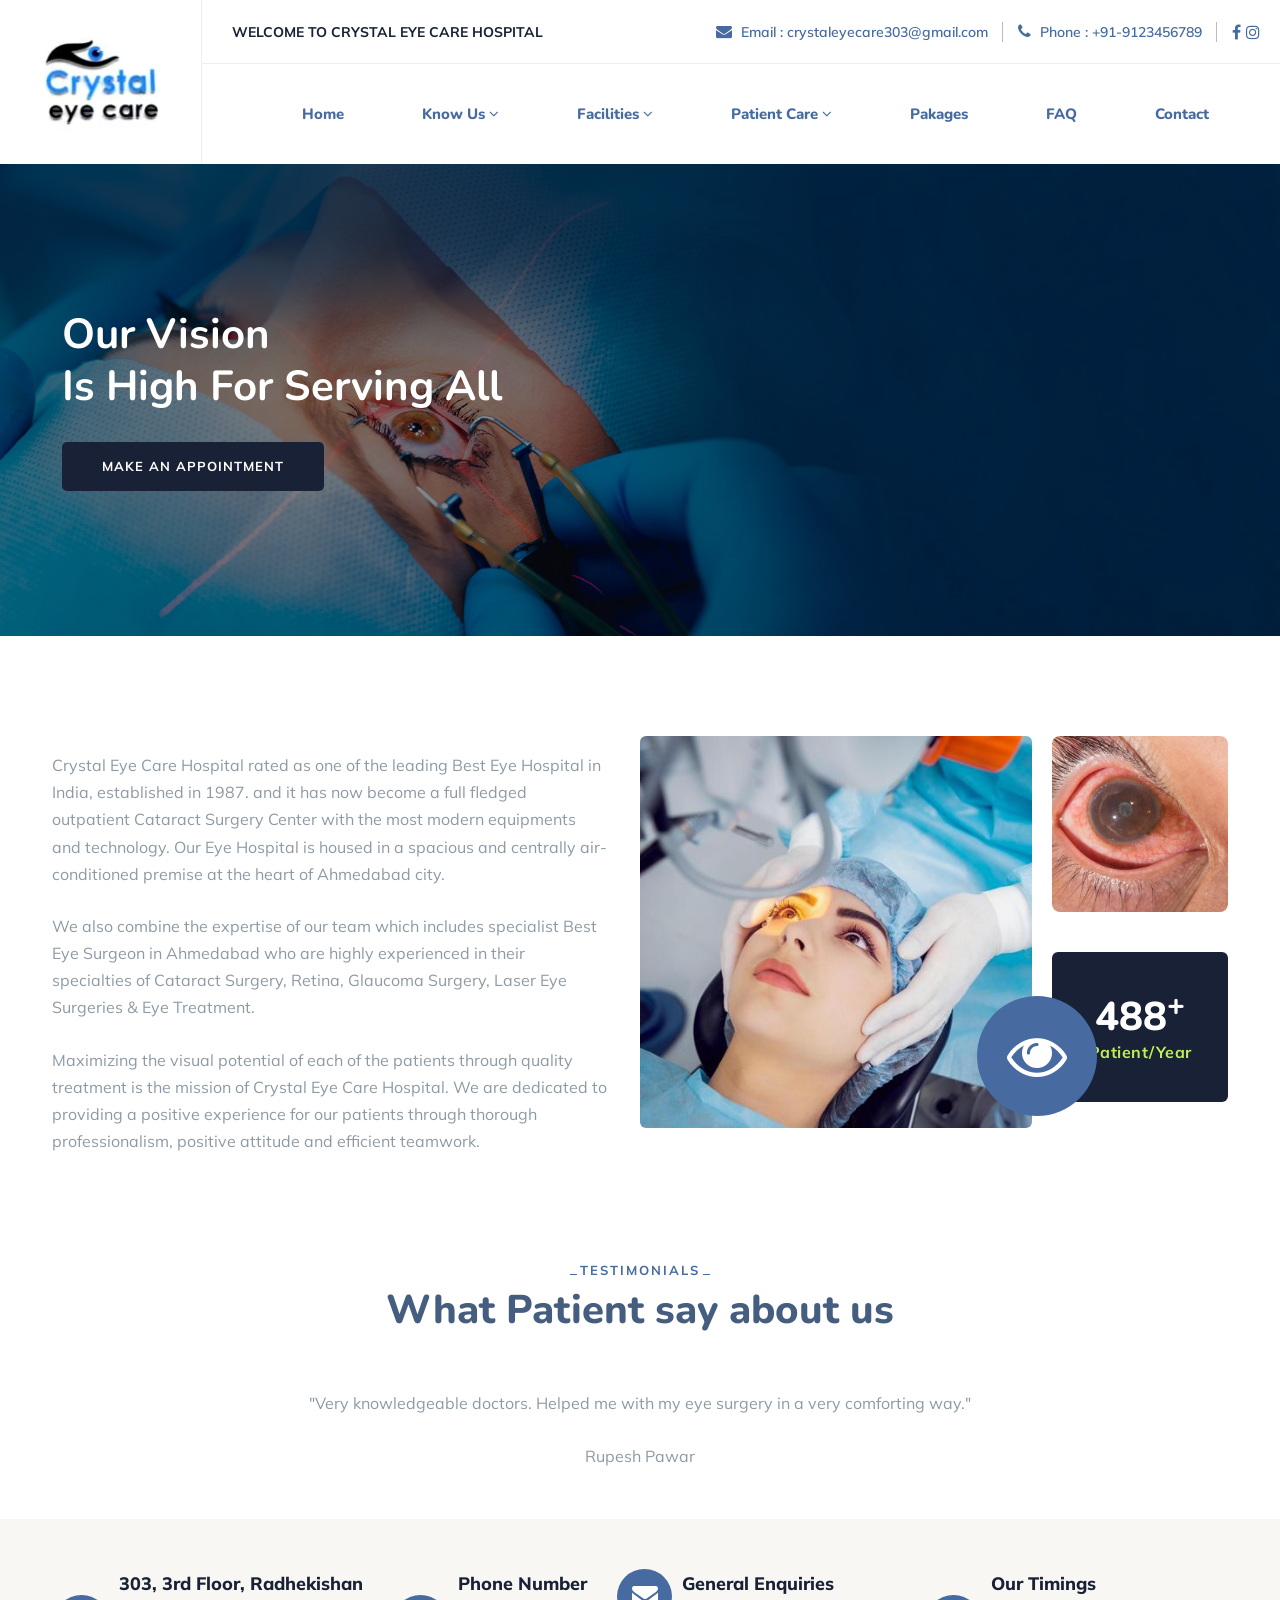
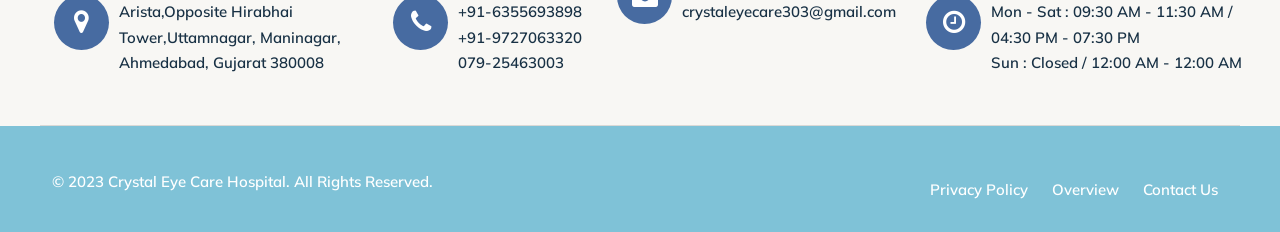
==== commit 4a88d4a4: "remove the link  of the media icon" ====
--- a/index.html
+++ b/index.html
@@ -90,20 +90,20 @@
                                  <div class="pbmit-pre-header-right">
                                     <ul class="pbmit-contact-info d-flex align-items-center">
                                        <li>
-                                          <a href="mailto:crystaleyecare303@gmail.com"> <i class="fa fa-envelope" aria-hidden="true"></i> Email  : crystaleyecare303@gmail.com</a>
+                                          <a href="#"> <i class="fa fa-envelope" aria-hidden="true"></i> Email  : crystaleyecare303@gmail.com</a>
                                        </li>
                                        <li>
-                                          <a href="tel:+91-6355693898"><i class="fa fa-phone" aria-hidden="true"></i> Phone : +91-6355693898 </a>                                   
+                                          <a href="tel:+91-9123456789"><i class="fa fa-phone" aria-hidden="true"></i> Phone : +91-9123456789 </a>                                   
                                        </li>
                                        <li>
                                           <ul class="pbmit-social-links d-flex align-items-center">
                                              <li class="pbmit-social-li pbmit-social-facebook">
-                                                <a href="https://www.facebook.com/profile.php?id=100054410862900&mibextid=LQQJ4d" target="_blank">
+                                                <a href="#" target="_blank">
                                                 <i class="fa fa-facebook-f"></i>
                                                 </a>
                                              </li>
                                              <li class="pbmit-social-li pbmit-social-twitter">
-                                                <a href="https://www.instagram.com/dr.nikita_eye_hospital/?igshid=YmMyMTA2M2Y%3D" target="_blank">
+                                                <a href="#" target="_blank">
                                                 <i class="fa fa-instagram"></i>
                                                 </a>
                                              </li>
@@ -157,15 +157,15 @@
                                                    <li class="dropdown">
                                                       <a href="#">Patient Care <i class="fa fa-angle-down" aria-hidden="true"></i></a>
                                                       <ul>
-                                                         <li><a href="cataract.html">Cataract Surgery</a></li>
-                                                         <li><a href="lasik.html">Lasik</a></li>
+                                                         <li><a href="#">Cataract Surgery</a></li>
+                                                         <li><a href="#">Lasik</a></li>
                                                       </ul>
                                                       <span class="righticon"><i class="fa fa-angle-down"></i></span>
                                                    </li>
 
                                                    <li class="dropdown"><a href="#">Pakages</a></li>
                                                    <li class="dropdown"><a href="#">FAQ</a></li>
-                                                   <li class="dropdown"><a href="inquiry.php">Contact</a></li>
+                                                   <li class="dropdown"><a href="#">Contact</a></li>
                                                 </ul>
                                              </div>
 
@@ -1309,13 +1309,13 @@
                   <div class="pbmit-footer-copyright-box mt-sm-3">
                      <ul>
                         <li class="pbmit-footer-menu li">
-                           <a href="faq.html">Privacy Policy</a>
+                           <a href="#">Privacy Policy</a>
                         </li>
                         <li class="pbmit-footer-menu li">
                            <a href="overview.html">Overview</a>
                         </li>
                         <li class="pbmit-footer-menu li">
-                           <a href="contact.html">Contact Us</a>
+                           <a href="#">Contact Us</a>
                         </li>
                      </ul>
                   </div>
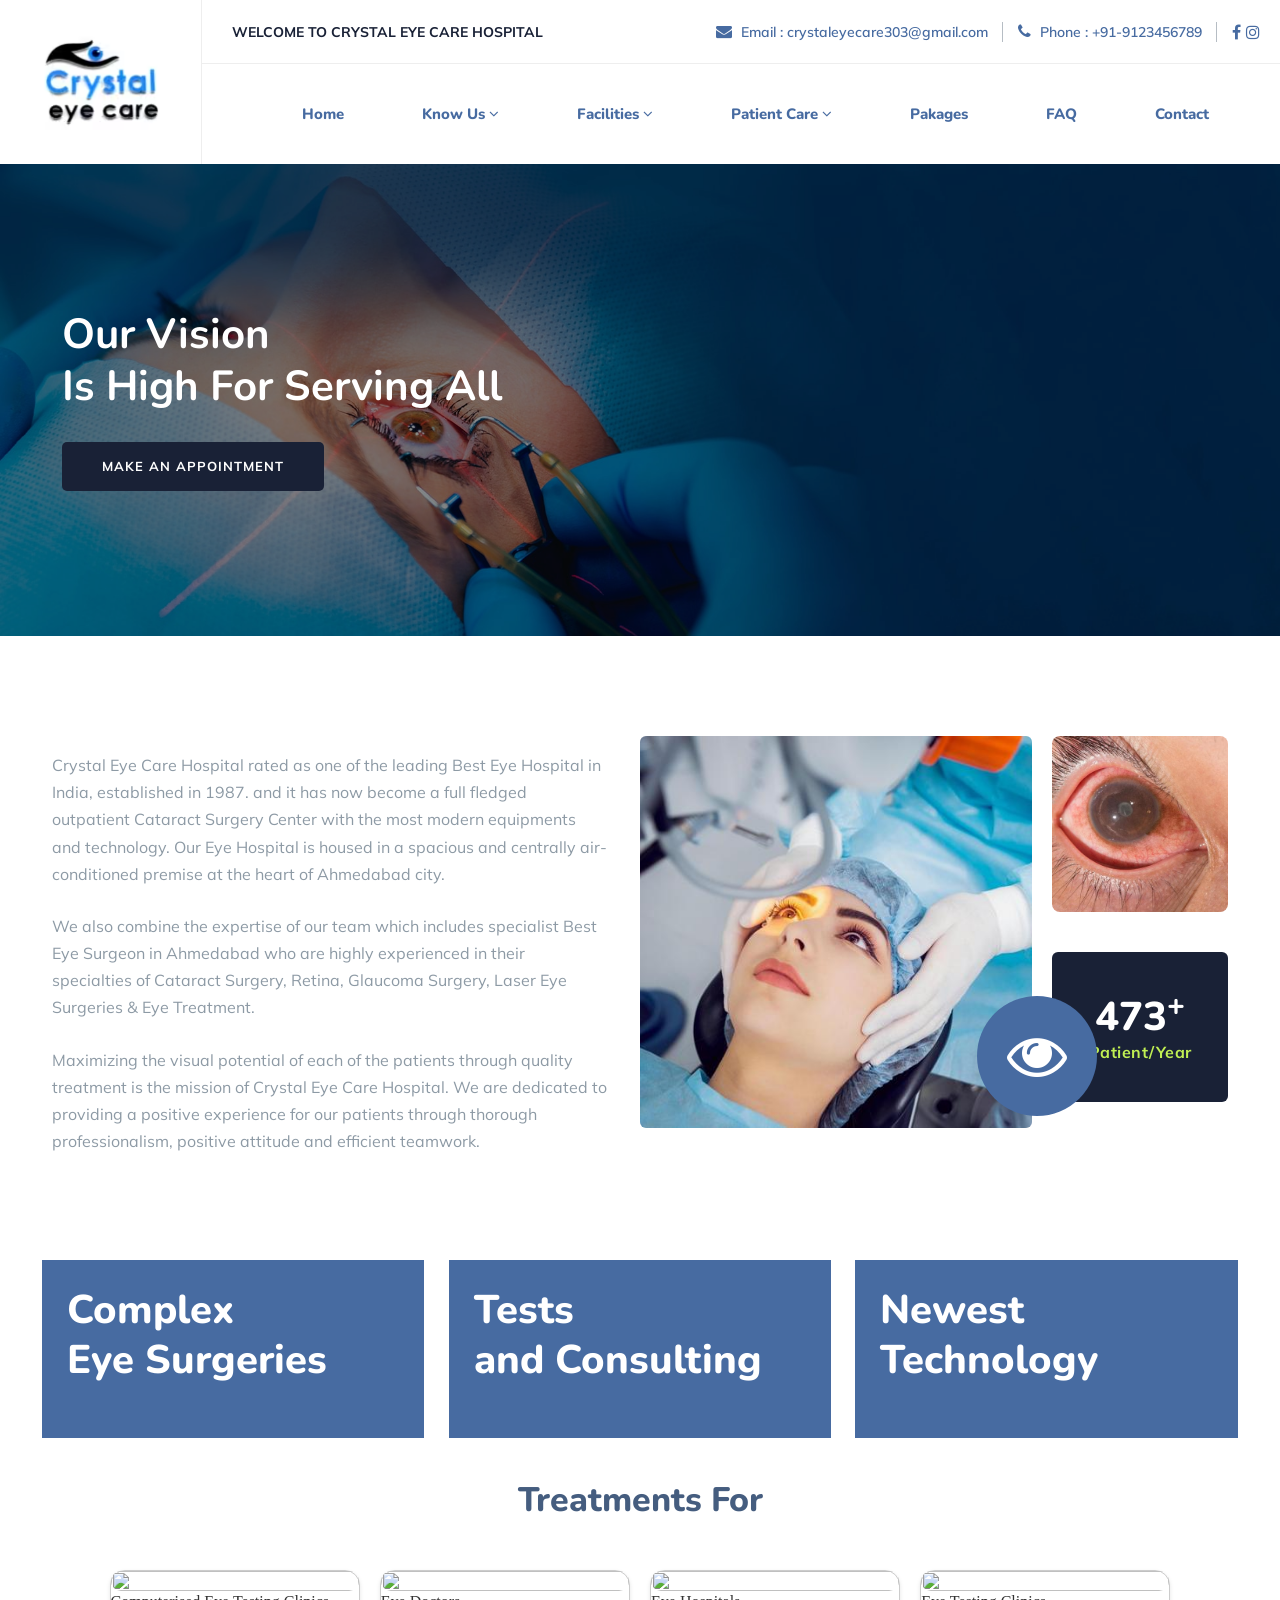
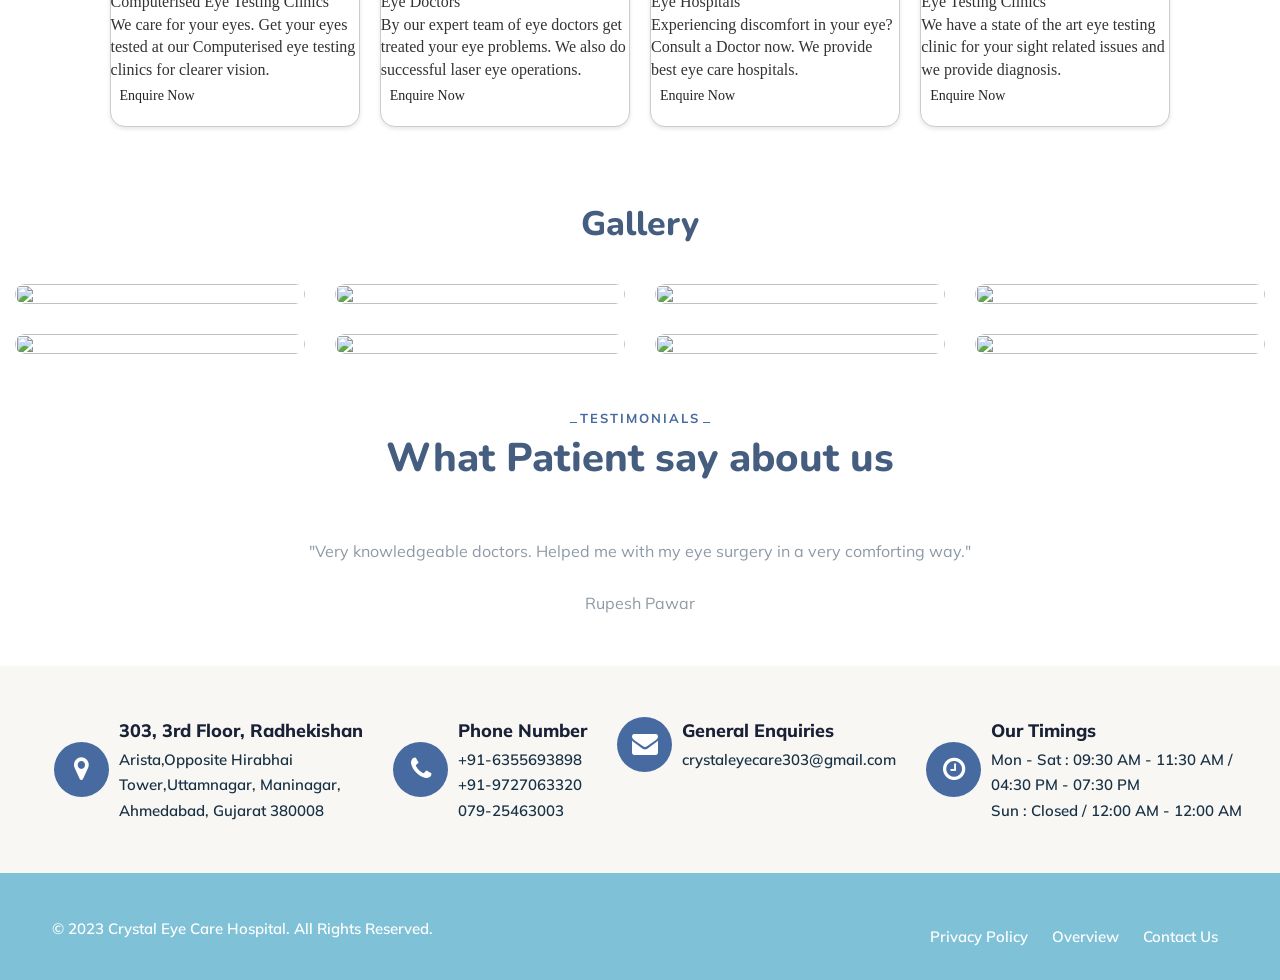
==== commit a3aec31e: "Initial Comits on Content Changes" ====
--- a/index.html
+++ b/index.html
@@ -59,6 +59,229 @@
 
     margin: 0px 39px;
 }
+
+.imgRow {
+  display: flex;
+  flex-wrap: wrap;
+  justify-content: space-between;
+}
+
+.imgRow > div {
+  width: 33.3%;
+  padding: 30px 15px 0px 15px;
+  box-sizing: border-box;
+}
+
+.imgRow img {
+  width: 100%;
+  height: auto;
+  border-radius: 15px;
+}
+
+.section {
+    position: relative
+}
+
+.section_wrapper {
+    max-width: 1220px;
+    margin: 0 auto;
+    position: relative
+}
+
+.section.full-width > .section_wrapper {
+    max-width: 100%!important;
+    padding-left: 0!important;
+    padding-right: 0!important
+}
+
+.section_wrapper:after,.container:after {
+    clear: both;
+    content: " ";
+    display: block;
+    height: 0;
+    visibility: hidden
+}
+
+.mcb-wrap {
+    float: left;
+    position: relative;
+    z-index: 1;
+    box-sizing: border-box
+}
+
+.mcb-wrap.move-up {
+    z-index: 28
+}
+
+.mcb-wrap.divider {
+    width: 100%;
+    height: 0!important
+}
+
+.column,.columns {
+    float: left;
+    margin: 0 1% 40px
+}
+
+.one-sixth.mcb-wrap {
+    width: 16.666%;
+}
+
+/* 1/6 */
+.one-fifth.mcb-wrap {
+    width: 20%;
+}
+
+/* 1/5 */
+.one-fourth.mcb-wrap {
+    width: 25%;
+}
+
+/* 1/4 */
+.one-third.mcb-wrap {
+    width: 33.333%;
+}
+
+/* 1/3 */
+.two-fifth.mcb-wrap {
+    width: 40%;
+}
+
+/* 2/5 */
+.one-second.mcb-wrap {
+    width: 50%;
+}
+
+/* 1/2 */
+.three-fifth.mcb-wrap {
+    width: 60%;
+}
+
+/* 3/5 */
+.two-third.mcb-wrap {
+    width: 66.666%;
+}
+
+/* 2/3 */
+.three-fourth.mcb-wrap {
+    width: 75%;
+}
+
+/* 3/4 */
+.four-fifth.mcb-wrap {
+    width: 80%;
+}
+
+/* 4/5 */
+.five-sixth.mcb-wrap {
+    width: 83.333%;
+}
+
+/* 5/6 */
+.one.mcb-wrap {
+    width: 100%;
+}
+
+/* 1/1 */
+/* .column */
+.one-sixth.column {
+    width: 14.666%;
+}
+
+/* 1/6 */
+.one-fifth.column {
+    width: 18%;
+}
+
+/* 1/5 */
+.one-fourth.column, .four.columns {
+    width: 23%;
+}
+
+/* 1/4 */
+.one-third.column {
+    width: 31.333%;
+}
+
+/* 1/3 */
+.two-fifth.column {
+    width: 38%;
+}
+
+/* 2/5 */
+.one-second.column {
+    width: 48%;
+}
+
+/* 1/2 */
+.three-fifth.column {
+    width: 58%;
+}
+
+/* 3/5 */
+.two-third.column {
+    width: 64.666%;
+}
+
+/* 2/3 */
+.three-fourth.column {
+    width: 73%;
+}
+
+/* 3/4 */
+.four-fifth.column {
+    width: 78%;
+}
+
+/* 4/5 */
+.five-sixth.column {
+    width: 81.333%;
+}
+
+/* 5/6 */
+.one.column {
+    width: 98%;
+}
+
+img.scale-with-grid,#Content img {
+    max-width: 100%;
+    height: auto
+}
+
+.google-map img {
+    max-width: none!important
+}
+
+iframe {
+    max-width: 100%
+}
+
+.services-block-container {
+  display: inline-block;
+  width: 250px;
+  margin: 10px;
+  border: 1px solid #ccc;
+  border-radius: 15px;
+  background-color: #fff;
+  box-shadow: 0 2px 4px rgba(0, 0, 0, 0.1);
+}
+
+.services-image-tag {
+  width: 100%;
+  height: auto;
+  max-width: 250px;
+  max-height: 250px;
+  border-radius: 15px;
+  object-fit: cover;
+}
+
+.services-block-container .services-column {
+    height: 100%;
+    width: 100%;
+    display: table;
+    padding-bottom: 15px
+}
+
    </style>
    <body data-aos-easing="ease" data-aos-duration="400" data-aos-delay="0">
       <!-- page wrapper -->
@@ -271,6 +494,460 @@
                </div>
             </div>
          </section>
+         <div class="section mcb-section  no-margin-h  " style="padding-top:0px; padding-bottom:0px; background-color:#ffffff">
+            <div class="section_wrapper mcb-section-inner">
+               <div class="wrap mcb-wrap one  valign-top clearfix" style="">
+                  <div class="mcb-wrap-inner"><div class="column mcb-column one-third column_column ">
+                     <div class="column_attr clearfix align_center" style=" background-color:#476BA1; padding:25px; border-bottom: 20px solid #476BA1;">
+                        <img class="scale-with-grid" src="https://eyecarehospital.org/wp-content/uploads/2018/08/home_vision_advantage_icon1.png" alt="">
+            <h2><span style="color: #ffffff;">Complex</span><br>
+            <span style="color: #ffffff;">Eye Surgeries</span></h2>
+         </div>
+      </div>
+      <div class="column mcb-column one-third column_column ">
+         <div class="column_attr clearfix align_center" style=" background-color:#476BA1; padding:25px; border-bottom: 20px solid #476BA1;">
+            <img class="scale-with-grid" src="https://eyecarehospital.org/wp-content/uploads/2018/08/home_vision_advantage_icon2.png" alt="">
+            <h2><span style="color: #ffffff;">Tests</span><br>
+            <span style="color: #ffffff;">and Consulting</span></h2>
+         </div>
+      </div>
+      <div class="column mcb-column one-third column_column ">
+         <div class="column_attr clearfix align_center" style=" background-color:#476BA1; padding:25px; border-bottom: 20px solid #476BA1;">
+            <img class="scale-with-grid" src="https://eyecarehospital.org/wp-content/uploads/2018/08/home_vision_advantage_icon3.png" alt="">
+            <h2><span style="color: #ffffff;">Newest</span><br>
+            <span style="color: #ffffff;">Technology</span></h2></div>
+         </div>
+      </div>
+   </div>
+</div>
+</div>
+<center>
+   <h1>Treatments For</h1>
+</center>
+<div class="custom-template bootstrap-iso clearfix" style="background-color:rgba(255, 255, 255, 1);padding-top:20px;padding-bottom:65px">
+   <div class="container-fluid">
+      <div class="row">
+         <!-- <div class="header-subheader jd-font-roboto">
+            <div class=" align-center editable-content-holder  ">
+               <div class="main-header main-header align-center font-size-36 bold editable-content" style="color: rgb(51, 51, 51); font-family: Cinzel; line-height: 1.4; border-color: rgb(51, 51, 51); border-style: none; border-width: 0px; border-radius: 0px; letter-spacing: -0.1px; background-color: rgba(0, 0, 0, 0);">Treatments For</div>
+            </div>
+         </div> -->
+         <div class="col-md-12 col-xs-12 align-center">
+            <div class="services-block-slider marginT5" style="display:flex;flex-wrap:wrap;justify-content:center;margin-top:10px">
+               <div class="services-block-container marginB20" style="width:20%" data-index="0">
+                  <div class="col-md-12 services-column">
+                     <div class="marginT10 clearfix"><div class="editable-image-holder  editable-image-holder services-image dynamic-block-image">
+                        <a href="javascript:void(0)" class=" link-content"><div class="editable-content  align-center not-editable  marginB15  " style="">
+                           <img src="https://image3.jdomni.in/library/1C/CC/CF/1A0F184586F9CA0F8184B6D0E6_1496265111271_cropped_450X450.jpeg" style="color:rgb(51, 51, 51);width:100%;height:auto;max-width:280px;max-height:250px;border-color:rgb(204, 204, 204);border-style:none;border-width:0px;border-radius:15px;background-color:rgba(0, 0, 0, 0)" alt="" class="services-image-tag img-loaded">
+                        </div>
+                     </a>
+                  </div>
+               </div>
+               <div class="marginT10 clearfix">
+                  <div class="content para-1 editable-content-holder  ">
+                  <a href="javascript:void(0)" class=" link-content">
+                     <div class="not-editable para-1 align-center font-size-22 bold not-editable para-1 editable-content" style="color: rgb(51, 51, 51); font-family: Muli; line-height: 1.4; border-color: rgb(51, 51, 51); border-style: none; border-width: 0px; border-radius: 0px; letter-spacing: 0px; background-color: rgba(0, 0, 0, 0);" contenteditable="false">Computerised Eye Testing Clinics</div>
+                  </a>
+               </div>
+            </div>
+            <div class="clearfix services-desc">
+               <div class="content para-2 editable-content-holder  ">
+               <a href="javascript:void(0)" class=" link-content">
+                  <div class="not-editable para-2 font-size-16 align-center not-editable para-2 editable-content" style="color: rgb(51, 51, 51); font-family: Muli; line-height: 1.4; border-color: rgb(51, 51, 51); border-style: none; border-width: 0px; border-radius: 0px; letter-spacing: 0px; background-color: rgba(0, 0, 0, 0);" contenteditable="false">We care for your eyes. Get your eyes tested at our Computerised eye testing clinics for clearer vision. </div>
+               </a>
+               </div>
+            </div>
+            <div class="clearfix enquire-btn">
+               <div class="editable-content-holder editable-button linked-sectionundefined ">
+               <a href="javascript:void(0)" class=" link-content">
+                  <div class="editable-content">
+                  <div class="btn button link-button block-btn btn-sm " style="font-family:Muli;line-height:1.4;border-style:solid;border-width:1px;border-radius:30px;letter-spacing:0">Enquire Now</div>
+               </div>
+            </a>
+         </div>
+               </div>
+            </div>
+         </div>
+         <div class="services-block-container marginB20" style="width:20%" data-index="1">
+            <div class="col-md-12 services-column">
+               <div class="marginT10 clearfix">
+                  <div class="editable-image-holder  editable-image-holder services-image dynamic-block-image">
+                     <a href="javascript:void(0)" class=" link-content">
+                        <div class="editable-content  align-center not-editable  marginB15  " style="">
+               <img src="https://image1.jdomni.in/library/2A/72/E5/5043DDD99BA50714D89863F0B8_1496334981797_cropped_450X450.jpeg" style="color:rgb(51, 51, 51);width:100%;height:auto;max-width:280px;max-height:250px;border-color:rgb(204, 204, 204);border-style:none;border-width:0px;border-radius:15px;background-color:rgba(0, 0, 0, 0)" alt="" class="services-image-tag img-loaded">
+            </div>
+         </a>
+      </div>
+   </div>
+   <div class="marginT10 clearfix">
+      <div class="content para-1 editable-content-holder  ">
+      <a href="javascript:void(0)" class=" link-content">
+         <div class="not-editable para-1 align-center font-size-22 bold not-editable para-1 editable-content" style="color: rgb(51, 51, 51); font-family: Muli; line-height: 1.4; border-color: rgb(51, 51, 51); border-style: none; border-width: 0px; border-radius: 0px; letter-spacing: 0px; background-color: rgba(0, 0, 0, 0);" contenteditable="false">Eye Doctors</div>
+      </a>
+   </div>
+</div>
+<div class="clearfix services-desc">
+   <div class="content para-2 editable-content-holder  ">
+   <a href="javascript:void(0)" class=" link-content">
+      <div class="not-editable para-2 font-size-16 align-center not-editable para-2 editable-content" style="color: rgb(51, 51, 51); font-family: Muli; line-height: 1.4; border-color: rgb(51, 51, 51); border-style: none; border-width: 0px; border-radius: 0px; letter-spacing: 0px; background-color: rgba(0, 0, 0, 0);" contenteditable="false">By our expert team of eye doctors get treated your eye problems. We also do  successful laser eye operations.</div>
+   </a>
+</div>
+</div>
+<div class="clearfix enquire-btn">
+   <div class="editable-content-holder editable-button linked-sectionundefined ">
+   <a href="javascript:void(0)" class=" link-content">
+      <div class="editable-content">
+         <div class="btn button link-button block-btn btn-sm " style="font-family:Muli;line-height:1.4;border-style:solid;border-width:1px;border-radius:30px;letter-spacing:0">Enquire Now</div>
+   </div>
+</a>
+</div>
+</div>
+</div>
+</div>
+<div class="services-block-container marginB20" style="width:20%" data-index="2">
+   <div class="col-md-12 services-column">
+      <div class="marginT10 clearfix">
+      <div class="editable-image-holder  editable-image-holder services-image dynamic-block-image">
+         <a href="javascript:void(0)" class=" link-content">
+            <div class="editable-content  align-center not-editable  marginB15  " style="">
+            <img src="https://image2.jdomni.in/library/73/06/46/184F950F2ED4F2EABC8D6B23C3_1496263491944_cropped_450X450.jpeg" style="color:rgb(51, 51, 51);width:100%;height:auto;max-width:280px;max-height:250px;border-color:rgb(204, 204, 204);border-style:none;border-width:0px;border-radius:15px;background-color:rgba(0, 0, 0, 0)" alt="" class="services-image-tag img-loaded"></div>
+         </a>
+      </div>
+   </div>
+   <div class="marginT10 clearfix">
+      <div class="content para-1 editable-content-holder  ">
+      <a href="javascript:void(0)" class=" link-content">
+         <div class="not-editable para-1 align-center font-size-22 bold not-editable para-1 editable-content" style="color: rgb(51, 51, 51); font-family: Muli; line-height: 1.4; border-color: rgb(51, 51, 51); border-style: none; border-width: 0px; border-radius: 0px; letter-spacing: 0px; background-color: rgba(0, 0, 0, 0);" contenteditable="false">Eye Hospitals</div>
+      </a>
+   </div>
+</div>
+<div class="clearfix services-desc">
+   <div class="content para-2 editable-content-holder  ">
+   <a href="javascript:void(0)" class=" link-content">
+      <div class="not-editable para-2 font-size-16 align-center not-editable para-2 editable-content" style="color: rgb(51, 51, 51); font-family: Muli; line-height: 1.4; border-color: rgb(51, 51, 51); border-style: none; border-width: 0px; border-radius: 0px; letter-spacing: 0px; background-color: rgba(0, 0, 0, 0);" contenteditable="false">Experiencing discomfort in your eye? Consult a Doctor now. We provide best eye care hospitals.</div>
+   </a>
+</div>
+</div>
+<div class="clearfix enquire-btn">
+   <div class="editable-content-holder editable-button linked-sectionundefined ">
+      <a href="javascript:void(0)" class=" link-content">
+         <div class="editable-content">
+            <div class="btn button link-button block-btn btn-sm " style="font-family:Muli;line-height:1.4;border-style:solid;border-width:1px;border-radius:30px;letter-spacing:0">Enquire Now</div>
+         </div>
+      </a>
+   </div>
+</div>
+</div>
+</div>
+<div class="services-block-container marginB20" style="width:20%" data-index="3">
+   <div class="col-md-12 services-column">
+      <div class="marginT10 clearfix">
+         <div class="editable-image-holder  editable-image-holder services-image dynamic-block-image">
+            <a href="javascript:void(0)" class=" link-content">
+               <div class="editable-content  align-center not-editable  marginB15  " style="">
+                  <img src="https://image3.jdomni.in/library/FA/0C/1D/29C1D0D7966E10369A07904755_1496332851590_cropped_450X450.jpeg" style="color:rgb(51, 51, 51);width:100%;height:auto;max-width:280px;max-height:250px;border-color:rgb(204, 204, 204);border-style:none;border-width:0px;border-radius:15px;background-color:rgba(0, 0, 0, 0)" alt="" class="services-image-tag img-loaded"></div>
+               </a>
+            </div>
+         </div>
+         <div class="marginT10 clearfix">
+            <div class="content para-1 editable-content-holder  ">
+               <a href="javascript:void(0)" class=" link-content">
+                  <div class="not-editable para-1 align-center font-size-22 bold not-editable para-1 editable-content" style="color: rgb(51, 51, 51); font-family: Muli; line-height: 1.4; border-color: rgb(51, 51, 51); border-style: none; border-width: 0px; border-radius: 0px; letter-spacing: 0px; background-color: rgba(0, 0, 0, 0);" contenteditable="false">Eye Testing Clinics</div>
+               </a>
+            </div>
+         </div>
+         <div class="clearfix services-desc">
+            <div class="content para-2 editable-content-holder  ">
+               <a href="javascript:void(0)" class=" link-content">
+                  <div class="not-editable para-2 font-size-16 align-center not-editable para-2 editable-content" style="color: rgb(51, 51, 51); font-family: Muli; line-height: 1.4; border-color: rgb(51, 51, 51); border-style: none; border-width: 0px; border-radius: 0px; letter-spacing: 0px; background-color: rgba(0, 0, 0, 0);" contenteditable="false">We have a state of the art eye testing clinic for your sight related issues and we provide diagnosis.  </div>
+               </a>
+            </div>
+         </div>
+         <div class="clearfix enquire-btn">
+            <div class="editable-content-holder editable-button linked-sectionundefined ">
+               <a href="javascript:void(0)" class=" link-content">
+                  <div class="editable-content">
+                     <div class="btn button link-button block-btn btn-sm " style="font-family:Muli;line-height:1.4;border-style:solid;border-width:1px;border-radius:30px;letter-spacing:0">Enquire Now</div>
+                  </div>
+               </a>
+            </div>
+         </div>
+      </div>
+   </div>
+   <!-- <div class="services-block-container marginB20" style="width:20%" data-index="4">
+      <div class="col-md-12 services-column">
+         <div class="marginT10 clearfix">
+            <div class="editable-image-holder  editable-image-holder services-image dynamic-block-image">
+               <a href="javascript:void(0)" class=" link-content">
+                  <div class="editable-content  align-center not-editable  marginB15  " style="">
+                     <img src="https://image3.jdomni.in/banner/29022020/37/20/41/76319C6D8651178228D6183CA2_1582973520766.jpg?output-format=webp" style="color:rgb(51, 51, 51);width:100%;height:auto;max-width:280px;max-height:250px;border-color:rgb(204, 204, 204);border-style:none;border-width:0px;border-radius:15px;background-color:rgba(0, 0, 0, 0)" alt="" class="services-image-tag img-loaded"></div>
+                  </a>
+               </div>
+            </div> -->
+            <!-- <div class="marginT10 clearfix">
+               <div class="content para-1 editable-content-holder  ">
+                  <a href="javascript:void(0)" class=" link-content">
+                     <div class="not-editable para-1 align-center font-size-22 bold not-editable para-1 editable-content" style="color: rgb(51, 51, 51); font-family: Muli; line-height: 1.4; border-color: rgb(51, 51, 51); border-style: none; border-width: 0px; border-radius: 0px; letter-spacing: 0px; background-color: rgba(0, 0, 0, 0);" contenteditable="false">Cataract Treatment</div>
+                  </a>
+               </div>
+            </div>
+            <div class="clearfix services-desc">
+               <div class="content para-2 editable-content-holder  ">
+                  <a href="javascript:void(0)" class=" link-content">
+                     <div class="not-editable para-2 font-size-16 align-center not-editable para-2 editable-content" style="color: rgb(51, 51, 51); font-family: Muli; line-height: 1.4; border-color: rgb(51, 51, 51); border-style: none; border-width: 0px; border-radius: 0px; letter-spacing: 0px; background-color: rgba(0, 0, 0, 0);" contenteditable="false">We are widely recognized for excellence in providing cataract treatment &amp; surgery. With successful cataract treatment your vision will be clearer, brighter and sharper just like before.</div>
+                  </a>
+               </div>
+            </div>
+            <div class="clearfix enquire-btn">
+               <div class="editable-content-holder editable-button linked-sectionundefined ">
+                  <a href="javascript:void(0)" class=" link-content">
+                     <div class="editable-content">
+                        <div class="btn button link-button block-btn btn-sm " style="font-family:Muli;line-height:1.4;border-style:solid;border-width:1px;border-radius:30px;letter-spacing:0">Enquire Now</div>
+                     </div>
+                  </a>
+               </div>
+            </div>
+         </div>
+      </div>
+      <div class="services-block-container marginB20" style="width:20%" data-index="5">
+         <div class="col-md-12 services-column">
+            <div class="marginT10 clearfix">
+               <div class="editable-image-holder  editable-image-holder services-image dynamic-block-image">
+                  <a href="javascript:void(0)" class=" link-content">
+                     <div class="editable-content  align-center not-editable  marginB15  " style="opacity: 0; transition-duration: 0ms;">
+                        <img src="https://image3.jdomni.in/banner/29022020/AC/A7/FC/01730203E6CC6EDCE3DF95BF8B_1582973550420.jpg?output-format=webp" style="color:rgb(51, 51, 51);width:100%;height:auto;max-width:250px;max-height:250px;border-color:rgb(204, 204, 204);border-style:none;border-width:0px;border-radius:15px;background-color:rgba(0, 0, 0, 0)" alt="" class="services-image-tag img-loaded"></div>
+                     </a>
+                  </div>
+               </div>
+               <div class="marginT10 clearfix">
+                  <div class="content para-1 editable-content-holder  ">
+                     <a href="javascript:void(0)" class=" link-content">
+                        <div class="not-editable para-1 align-center font-size-22 bold not-editable para-1 editable-content" style="color: rgb(51, 51, 51); font-family: Muli; line-height: 1.4; border-color: rgb(51, 51, 51); border-style: none; border-width: 0px; border-radius: 0px; letter-spacing: 0px; background-color: rgba(0, 0, 0, 0); opacity: 0; transition-duration: 0ms; transform: translate3d(0px, 100px, 0px);" contenteditable="false">Cornea Treatment</div>
+                     </a>
+                  </div>
+               </div>
+               <div class="clearfix services-desc">
+                  <div class="content para-2 editable-content-holder  ">
+                     <a href="javascript:void(0)" class=" link-content">
+                        <div class="not-editable para-2 font-size-16 align-center not-editable para-2 editable-content" style="color: rgb(51, 51, 51); font-family: Muli; line-height: 1.4; border-color: rgb(51, 51, 51); border-style: none; border-width: 0px; border-radius: 0px; letter-spacing: 0px; background-color: rgba(0, 0, 0, 0); opacity: 0; transition-duration: 0ms; transform: translate3d(0px, 100px, 0px);" contenteditable="false">Minor corneal infections are usually treated with antibacterial eye drops. If the problem is severe, it may require more intensive antibiotic or anti fungal treatment to eliminate the infection, as well as steroid eye drops to reduce inflammation.</div>
+                     </a>
+                  </div>
+               </div>
+               <div class="clearfix enquire-btn">
+                  <div class="editable-content-holder editable-button linked-sectionundefined ">
+                     <a href="javascript:void(0)" class=" link-content">
+                        <div class="editable-content">
+                           <div class="btn button link-button block-btn btn-sm " style="font-family:Muli;line-height:1.4;border-style:solid;border-width:1px;border-radius:30px;letter-spacing:0">Enquire Now</div></div>
+                        </a>
+                     </div>
+                  </div>
+               </div>
+            </div>
+            <div class="services-block-container marginB20" style="width:20%" data-index="6">
+               <div class="col-md-12 services-column">
+                  <div class="marginT10 clearfix">
+                     <div class="editable-image-holder  editable-image-holder services-image dynamic-block-image">
+                        <a href="javascript:void(0)" class=" link-content">
+                           <div class="editable-content  align-center not-editable  marginB15  " style="opacity: 0; transition-duration: 0ms;">
+                              <img src="https://image3.jdomni.in/banner/23032020/1B/D5/C2/666478F302FC7EEFE487F1EB6B_1584962783472.jpg?output-format=webp" style="color:rgb(51, 51, 51);width:100%;height:auto;max-width:250px;max-height:250px;border-color:rgb(204, 204, 204);border-style:none;border-width:0px;border-radius:15px;background-color:rgba(0, 0, 0, 0)" alt="" class="services-image-tag img-loaded"></div>
+                           </a>
+                        </div>
+                     </div>
+                     <div class="marginT10 clearfix">
+                        <div class="content para-1 editable-content-holder  ">
+                           <a href="javascript:void(0)" class=" link-content">
+                              <div class="not-editable para-1 align-center font-size-22 bold not-editable para-1 editable-content" style="color: rgb(51, 51, 51); font-family: Muli; line-height: 1.4; border-color: rgb(51, 51, 51); border-style: none; border-width: 0px; border-radius: 0px; letter-spacing: 0px; background-color: rgba(0, 0, 0, 0); opacity: 0; transition-duration: 0ms; transform: translate3d(0px, 100px, 0px);" contenteditable="false">Glaucoma Treatment</div>
+                           </a>
+                        </div>
+                     </div>
+                     <div class="clearfix services-desc">
+                        <div class="content para-2 editable-content-holder  ">
+                           <a href="javascript:void(0)" class=" link-content">
+                              <div class="not-editable para-2 font-size-16 align-center not-editable para-2 editable-content" style="color: rgb(51, 51, 51); font-family: Muli; line-height: 1.4; border-color: rgb(51, 51, 51); border-style: none; border-width: 0px; border-radius: 0px; letter-spacing: 0px; background-color: rgba(0, 0, 0, 0); opacity: 0; transition-duration: 0ms; transform: translate3d(0px, 100px, 0px);" contenteditable="false">Glaucoma can be treated with eye drops, pills, laser surgery, traditional surgery or a combination of these methods. The goal of any treatment is to prevent loss of vision, as vision loss from glaucoma is irreversible.</div>
+                           </a>
+                        </div>
+                     </div>
+                     <div class="clearfix enquire-btn">
+                        <div class="editable-content-holder editable-button linked-sectionundefined ">
+                           <a href="javascript:void(0)" class=" link-content">
+                              <div class="editable-content">
+                                 <div class="btn button link-button block-btn btn-sm " style="font-family:Muli;line-height:1.4;border-style:solid;border-width:1px;border-radius:30px;letter-spacing:0">Enquire Now</div>
+                              </div>
+                           </a>
+                        </div>
+                     </div>
+                  </div>
+               </div>
+               <div class="services-block-container marginB20" style="width:20%" data-index="7">
+                  <div class="col-md-12 services-column">
+                     <div class="marginT10 clearfix">
+                        <div class="editable-image-holder  editable-image-holder services-image dynamic-block-image">
+                           <a href="javascript:void(0)" class=" link-content">
+                              <div class="editable-content  align-center not-editable  marginB15  " style="opacity: 0; transition-duration: 0ms;">
+                                 <img src="https://image3.jdomni.in/banner/29022020/43/6F/08/E1F77D4894984106D72884F947_1582973638053.jpg?output-format=webp" style="color:rgb(51, 51, 51);width:100%;height:auto;max-width:250px;max-height:250px;border-color:rgb(204, 204, 204);border-style:none;border-width:0px;border-radius:15px;background-color:rgba(0, 0, 0, 0)" alt="" class="services-image-tag img-loaded"></div>
+                              </a>
+                           </div>
+                        </div>
+                        <div class="marginT10 clearfix">
+                           <div class="content para-1 editable-content-holder  ">
+                              <a href="javascript:void(0)" class=" link-content">
+                                 <div class="not-editable para-1 align-center font-size-22 bold not-editable para-1 editable-content" style="color: rgb(51, 51, 51); font-family: Muli; line-height: 1.4; border-color: rgb(51, 51, 51); border-style: none; border-width: 0px; border-radius: 0px; letter-spacing: 0px; background-color: rgba(0, 0, 0, 0); opacity: 0; transition-duration: 0ms; transform: translate3d(0px, 100px, 0px);" contenteditable="false">Refractive Surgery</div>
+                              </a>
+                           </div>
+                        </div>
+                        <div class="clearfix services-desc">
+                           <div class="content para-2 editable-content-holder  ">
+                              <a href="javascript:void(0)" class=" link-content">
+                                 <div class="not-editable para-2 font-size-16 align-center not-editable para-2 editable-content" style="color: rgb(51, 51, 51); font-family: Muli; line-height: 1.4; border-color: rgb(51, 51, 51); border-style: none; border-width: 0px; border-radius: 0px; letter-spacing: 0px; background-color: rgba(0, 0, 0, 0); opacity: 0; transition-duration: 0ms; transform: translate3d(0px, 100px, 0px);" contenteditable="false">Refractive eye surgery improves the refractive state of the eye and decreases or eliminates dependency on glasses or contact lenses. This can include various methods of surgical remodeling of the cornea or cataract surgery.</div>
+                              </a>
+                           </div>
+                        </div>
+                        <div class="clearfix enquire-btn">
+                           <div class="editable-content-holder editable-button linked-sectionundefined ">
+                              <a href="javascript:void(0)" class=" link-content">
+                                 <div class="editable-content">
+                                    <div class="btn button link-button block-btn btn-sm " style="font-family:Muli;line-height:1.4;border-style:solid;border-width:1px;border-radius:30px;letter-spacing:0">Enquire Now</div></div>
+                                 </a>
+                              </div>
+                           </div>
+                        </div>
+                     </div>
+                     <div class="services-block-container marginB20" style="width:20%" data-index="8">
+                        <div class="col-md-12 services-column">
+                           <div class="marginT10 clearfix">
+                              <div class="editable-image-holder  editable-image-holder services-image dynamic-block-image">
+                                 <a href="javascript:void(0)" class=" link-content">
+                                    <div class="editable-content  align-center not-editable  marginB15  " style="opacity: 0; transition-duration: 0ms;">
+                                       <img src="https://image3.jdomni.in/banner/29022020/3C/CA/8D/47EEA68CD21EAA764AD8E056F7_1582973670046.jpg?output-format=webp" style="color:rgb(51, 51, 51);width:100%;height:auto;max-width:250px;max-height:250px;border-color:rgb(204, 204, 204);border-style:none;border-width:0px;border-radius:15px;background-color:rgba(0, 0, 0, 0)" alt="" class="services-image-tag img-loaded"></div>
+                                    </a>
+                                 </div>
+                              </div>
+                              <div class="marginT10 clearfix">
+                                 <div class="content para-1 editable-content-holder  ">
+                                    <a href="javascript:void(0)" class=" link-content">
+                                       <div class="not-editable para-1 align-center font-size-22 bold not-editable para-1 editable-content" style="color: rgb(51, 51, 51); font-family: Muli; line-height: 1.4; border-color: rgb(51, 51, 51); border-style: none; border-width: 0px; border-radius: 0px; letter-spacing: 0px; background-color: rgba(0, 0, 0, 0); opacity: 0; transition-duration: 0ms; transform: translate3d(0px, 100px, 0px);" contenteditable="false">Retina Treatment</div>
+                                    </a>
+                                 </div>
+                              </div>
+                              <div class="clearfix services-desc">
+                                 <div class="content para-2 editable-content-holder  ">
+                                    <a href="javascript:void(0)" class=" link-content">
+                                       <div class="not-editable para-2 font-size-16 align-center not-editable para-2 editable-content" style="color: rgb(51, 51, 51); font-family: Muli; line-height: 1.4; border-color: rgb(51, 51, 51); border-style: none; border-width: 0px; border-radius: 0px; letter-spacing: 0px; background-color: rgba(0, 0, 0, 0); opacity: 0; transition-duration: 0ms; transform: translate3d(0px, 100px, 0px);" contenteditable="false">The retina is a thin layer of tissue that lines the back of the eye on the inside. The purpose of the retina is to receive light that the lens has focused, convert the light into neural signals and send these signals to the brain for visual recognition.</div>
+                                    </a>
+                                 </div>
+                              </div>
+                              <div class="clearfix enquire-btn">
+                                 <div class="editable-content-holder editable-button linked-sectionundefined ">
+                                    <a href="javascript:void(0)" class=" link-content">
+                                       <div class="editable-content">
+                                          <div class="btn button link-button block-btn btn-sm " style="font-family:Muli;line-height:1.4;border-style:solid;border-width:1px;border-radius:30px;letter-spacing:0">Enquire Now</div></div>
+                                       </a>
+                                    </div>
+                                 </div>
+                              </div>
+                           </div>
+                           <div class="services-block-container marginB20" style="width:20%" data-index="9">
+                              <div class="col-md-12 services-column">
+                                 <div class="marginT10 clearfix">
+                                    <div class="editable-image-holder  editable-image-holder services-image dynamic-block-image">
+                                       <a href="javascript:void(0)" class=" link-content">
+                                          <div class="editable-content  align-center not-editable  marginB15  " style="opacity: 0; transition-duration: 0ms;">
+                                             <img src="https://image2.jdomni.in/banner/23032020/47/22/3F/16DAC9B5466A51CDF80186CD6D_1584962799362.jpg?output-format=webp" style="color:rgb(51, 51, 51);width:100%;height:auto;max-width:250px;max-height:250px;border-color:rgb(204, 204, 204);border-style:none;border-width:0px;border-radius:15px;background-color:rgba(0, 0, 0, 0)" alt="" class="services-image-tag img-loaded"></div>
+                                          </a>
+                                       </div>
+                                    </div>
+                                    <div class="marginT10 clearfix">
+                                       <div class="content para-1 editable-content-holder  ">
+                                          <a href="javascript:void(0)" class=" link-content">
+                                             <div class="not-editable para-1 align-center font-size-22 bold not-editable para-1 editable-content" style="color: rgb(51, 51, 51); font-family: Muli; line-height: 1.4; border-color: rgb(51, 51, 51); border-style: none; border-width: 0px; border-radius: 0px; letter-spacing: 0px; background-color: rgba(0, 0, 0, 0); opacity: 0; transition-duration: 0ms; transform: translate3d(0px, 100px, 0px);" contenteditable="false">Paediatric Ophthalmology</div>
+                                          </a>
+                                       </div>
+                                    </div>
+                                    <div class="clearfix services-desc">
+                                       <div class="content para-2 editable-content-holder  ">
+                                          <a href="javascript:void(0)" class=" link-content">
+                                             <div class="not-editable para-2 font-size-16 align-center not-editable para-2 editable-content" style="color: rgb(51, 51, 51); font-family: Muli; line-height: 1.4; border-color: rgb(51, 51, 51); border-style: none; border-width: 0px; border-radius: 0px; letter-spacing: 0px; background-color: rgba(0, 0, 0, 0); opacity: 0; transition-duration: 0ms; transform: translate3d(0px, 100px, 0px);" contenteditable="false">Our pediatric ophthalmology department is a highly specialized, niche &amp; advanced eye care facility offering expert diagnosis and treatment for the entire gamut of ophthalmic problems in children of various age groups.</div>
+                                          </a>
+                                       </div>
+                                    </div>
+                                    <div class="clearfix enquire-btn">
+                                       <div class="editable-content-holder editable-button linked-sectionundefined ">
+                                          <a href="javascript:void(0)" class=" link-content">
+                                             <div class="editable-content">
+                                                <div class="btn button link-button block-btn btn-sm " style="font-family:Muli;line-height:1.4;border-style:solid;border-width:1px;border-radius:30px;letter-spacing:0">Enquire Now</div>
+                                             </div>
+                                          </a>
+                                       </div>
+                                    </div> -->
+                                 </div>
+                              </div>
+                           </div>
+                        </div>
+                     </div>
+                  </div>
+               </div>
+         <center>
+            <h1>Gallery</h1>
+         </center>
+         <div tabindex="-1" style="width:100%;display:inline-block">
+            <div class=" imgRow ">
+               <div class="" style="width:25%;display:inline-block;padding:30px 15px 0px 15px">
+                  <div class="editable-image-holder  editable-gallery">
+                     <div class="editable-content  gallery-img-container   " style="color:rgb(51, 51, 51);height:inherit;border-color:rgb(51, 51, 51);border-style:none;border-width:0px;border-radius:15px 15px 15px 15px;background-color:rgba(0, 0, 0, 0)">
+                        <img src="https://image3.jdomni.in/banner/26062020/1A/F2/CC/5EF076AEF54A57179F2A8CFB15_1593186402273.jpg?output-format=webp" alt="" class=" img-loaded" draggable="false">
+                     </div>
+                  </div>
+               </div>
+               <div class="" style="width:25%;display:inline-block;padding:30px 15px 0px 15px">
+                  <div class="editable-image-holder  editable-gallery">
+                     <div class="editable-content  gallery-img-container   " style="color:rgb(51, 51, 51);height:inherit;border-color:rgb(51, 51, 51);border-style:none;border-width:0px;border-radius:15px 15px 15px 15px;background-color:rgba(0, 0, 0, 0)">
+                        <img src="https://image2.jdomni.in/banner/26062020/42/1F/6F/BBD18A192287F2066E686933C0_1593186462829.jpg?output-format=webp" alt="" class=" img-loaded" draggable="false">
+                     </div>
+                  </div>
+               </div>
+               <div class="" style="width:25%;display:inline-block;padding:30px 15px 0px 15px">
+                  <div class="editable-image-holder  editable-gallery">
+                     <div class="editable-content  gallery-img-container   " style="color:rgb(51, 51, 51);height:inherit;border-color:rgb(51, 51, 51);border-style:none;border-width:0px;border-radius:15px 15px 15px 15px;background-color:rgba(0, 0, 0, 0)">
+                        <img src="https://image3.jdomni.in/banner/11072022/11/E1/C3/BBA3F9D207AED0C5A0A43068FE_1657534950093.jpg?output-format=webp" alt="" class=" img-loaded" draggable="false">
+                     </div>
+                  </div>
+               </div>
+               <div class="" style="width:25%;display:inline-block;padding:30px 15px 0px 15px">
+                  <div class="editable-image-holder  editable-gallery">
+                     <div class="editable-content  gallery-img-container   " style="color:rgb(51, 51, 51);height:inherit;border-color:rgb(51, 51, 51);border-style:none;border-width:0px;border-radius:15px 15px 15px 15px;background-color:rgba(0, 0, 0, 0)">
+                        <img src="https://image2.jdomni.in/banner/11072022/E5/86/EB/CDA1E0FA260110C9F57342B730_1657535002407.jpg?output-format=webp" alt="" class=" img-loaded" draggable="false">
+                     </div>
+                  </div>
+               </div>
+               <div class="" style="width:25%;display:inline-block;padding:30px 15px 0px 15px">
+                  <div class="editable-image-holder  editable-gallery">
+                     <div class="editable-content  gallery-img-container   " style="color:rgb(51, 51, 51);height:inherit;border-color:rgb(51, 51, 51);border-style:none;border-width:0px;border-radius:15px 15px 15px 15px;background-color:rgba(0, 0, 0, 0)">
+                        <img src="https://image2.jdomni.in/banner/11072022/A7/3D/AA/E0F1AAE97D2140EF7B5EAD9BBC_1657535057573.jpg?output-format=webp" alt="" class=" img-loaded" draggable="false">
+                     </div>
+                  </div>
+               </div>
+               <div class="" style="width:25%;display:inline-block;padding:30px 15px 0px 15px">
+                  <div class="editable-image-holder  editable-gallery">
+                     <div class="editable-content  gallery-img-container   " style="color:rgb(51, 51, 51);height:inherit;border-color:rgb(51, 51, 51);border-style:none;border-width:0px;border-radius:15px 15px 15px 15px;background-color:rgba(0, 0, 0, 0)">
+                        <img src="https://image3.jdomni.in/banner/14102022/FA/58/DA/4BCADB3DC1086898586A3CA524_1665731556747.jpg?output-format=webp" alt="" class=" img-loaded" draggable="false">
+                     </div>
+                  </div>
+               </div>
+               <div class="" style="width:25%;display:inline-block;padding:30px 15px 0px 15px">
+                  <div class="editable-image-holder  editable-gallery">
+                     <div class="editable-content  gallery-img-container   " style="color:rgb(51, 51, 51);height:inherit;border-color:rgb(51, 51, 51);border-style:none;border-width:0px;border-radius:15px 15px 15px 15px;background-color:rgba(0, 0, 0, 0)">
+                        <img src="https://image2.jdomni.in/banner/14102022/F9/06/6C/F5880921C36D77D64BBE2D0E62_1665731556922.jpg?output-format=webp" alt="" class=" img-loaded" draggable="false">
+                     </div>
+                  </div>
+               </div>
+               <div class="" style="width:25%;display:inline-block;padding:30px 15px 0px 15px">
+                  <div class="editable-image-holder  editable-gallery">
+                     <div class="editable-content  gallery-img-container   " style="color:rgb(51, 51, 51);height:inherit;border-color:rgb(51, 51, 51);border-style:none;border-width:0px;border-radius:15px 15px 15px 15px;background-color:rgba(0, 0, 0, 0)">
+                        <img src="https://image3.jdomni.in/banner/14102022/7A/92/79/EF8384F886589F3C0CD6E66E53_1665731556655.jpg?output-format=webp" alt="" class=" img-loaded" draggable="false">
+                     </div>
+                  </div>
+               </div>
+         
          <!-- About End --> 
          <!-- <div class="bg-color-section-home1"></div> -->
          <!-- Service Start --> 
@@ -1057,6 +1734,8 @@
          <!-- Blog End -->
       </div>
       <!-- Page Content End -->
+      <br>
+      <br>
       <section class="mb-4">
          <div class="pbmit-heading-subheading text-center">
             <h4 class="pbmit-subtitle">Testimonials</h4>
--- a/css/base.css
+++ b/css/base.css
@@ -385,6 +385,8 @@
 background-color:#B6D66C;
 color:#B6D66C;
 color:#fff;
+padding:8px 12px;
+line-height: 1.5;
 }
  .pbmit-btn-hover-secondary:hover, .pbmit-btn.pbmit-btn-secondary{
      background-color: var(--pbmit-blackish-color);
@@ -966,4 +968,4 @@
     -ms-transform: translateY(0);
     -o-transform: translateY(0);
     transform: translateY(0);
-}+}
